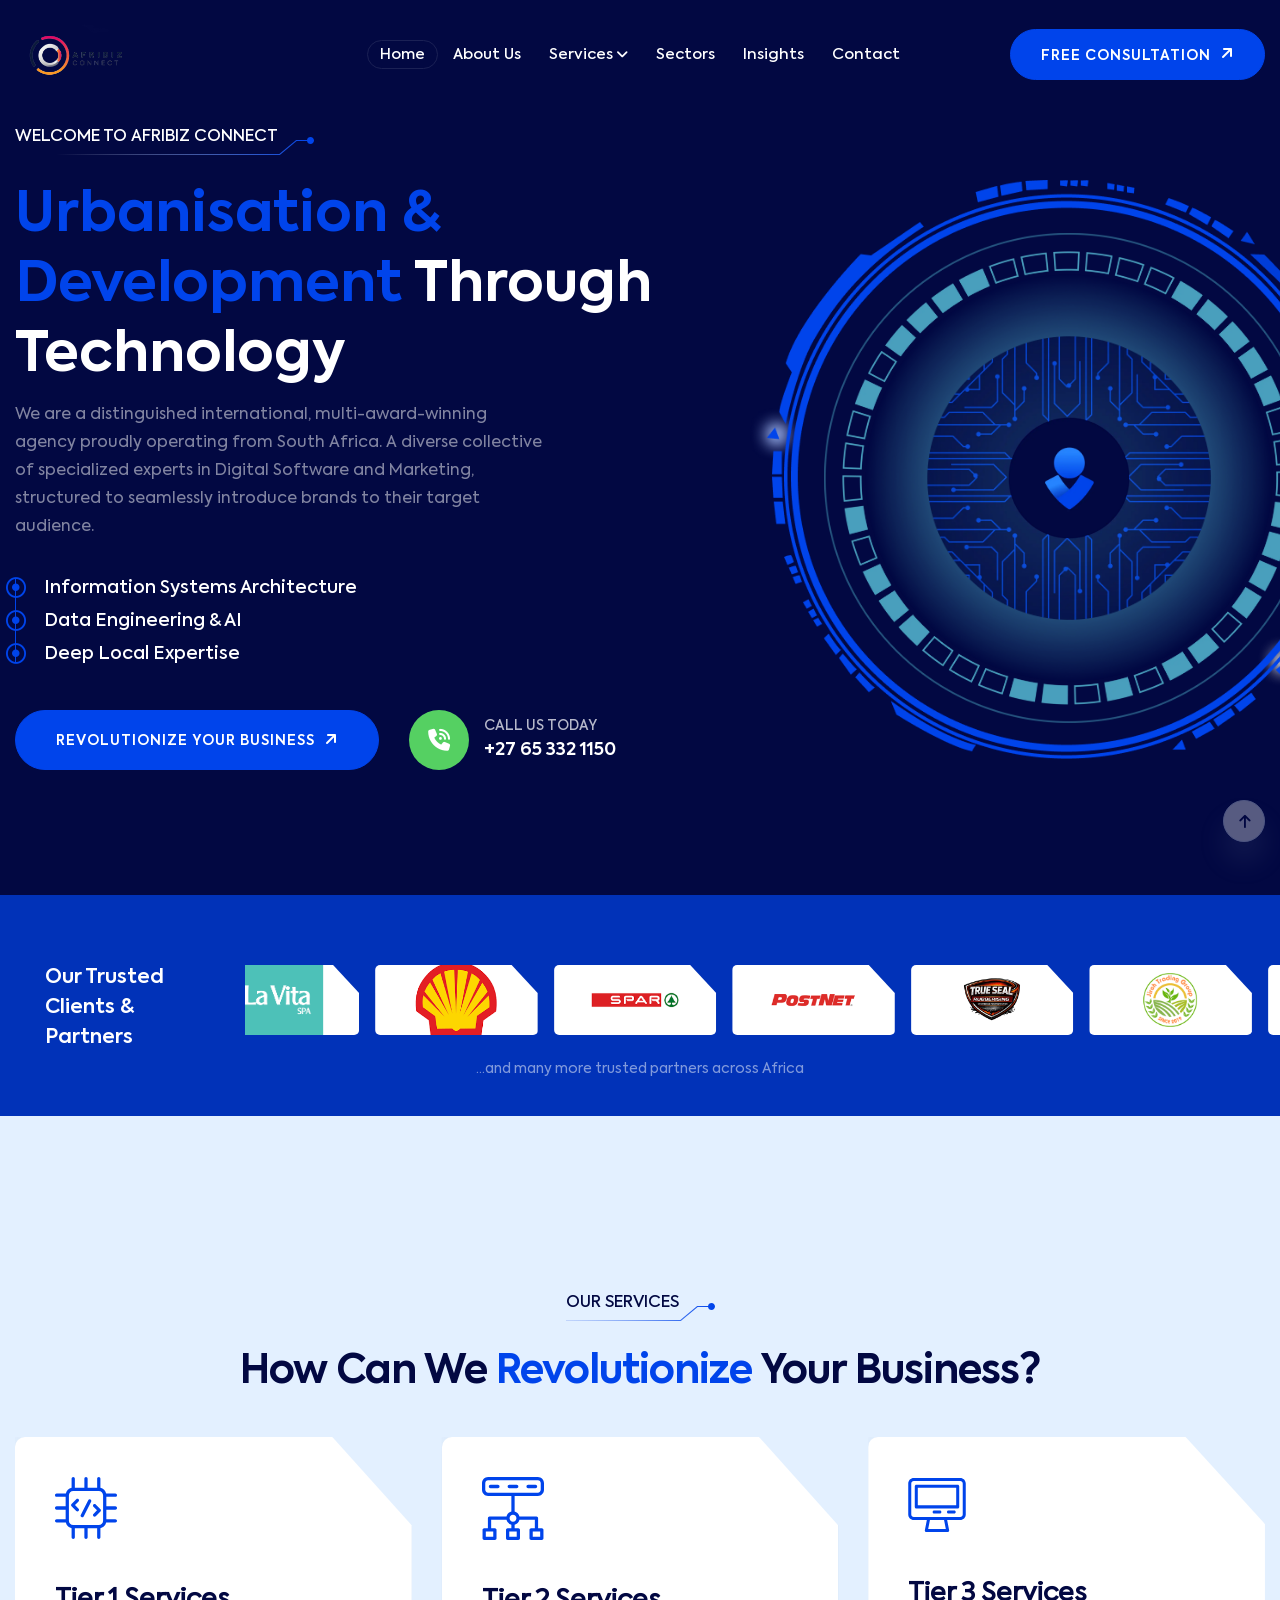
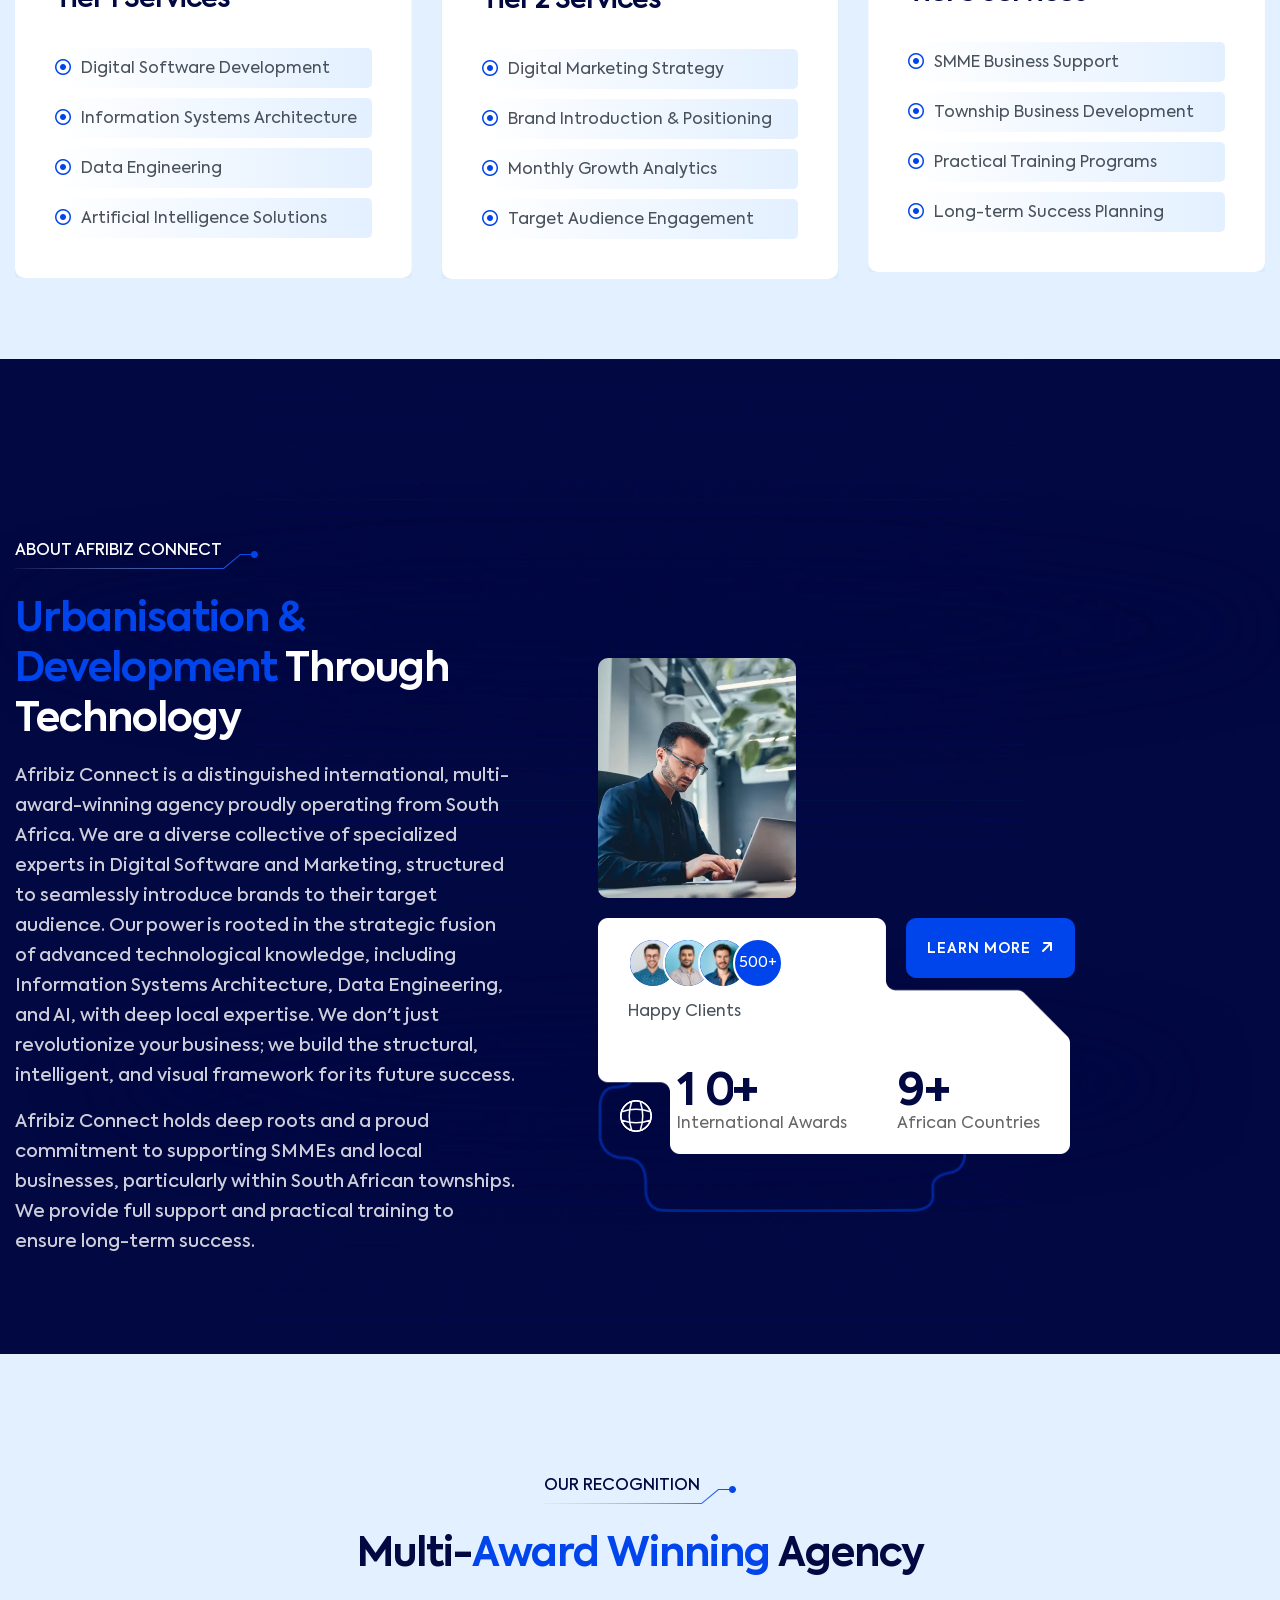
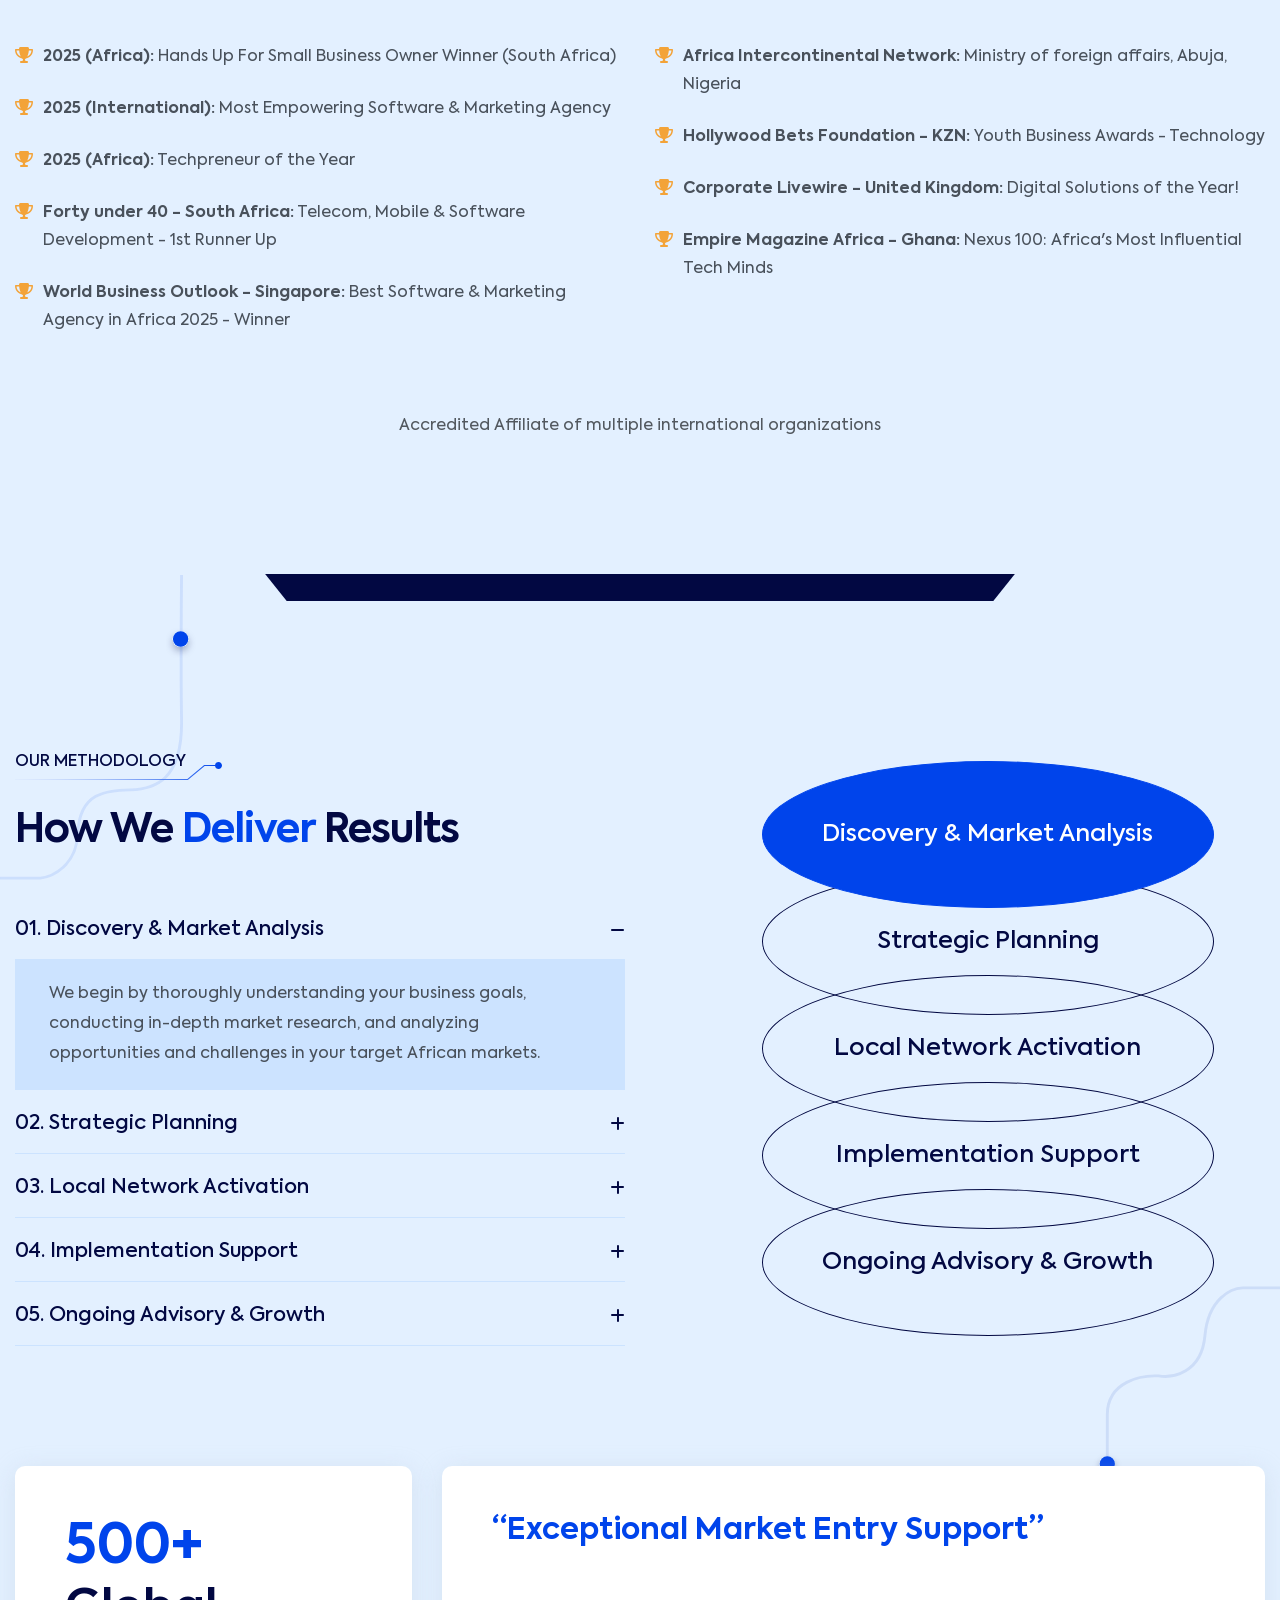
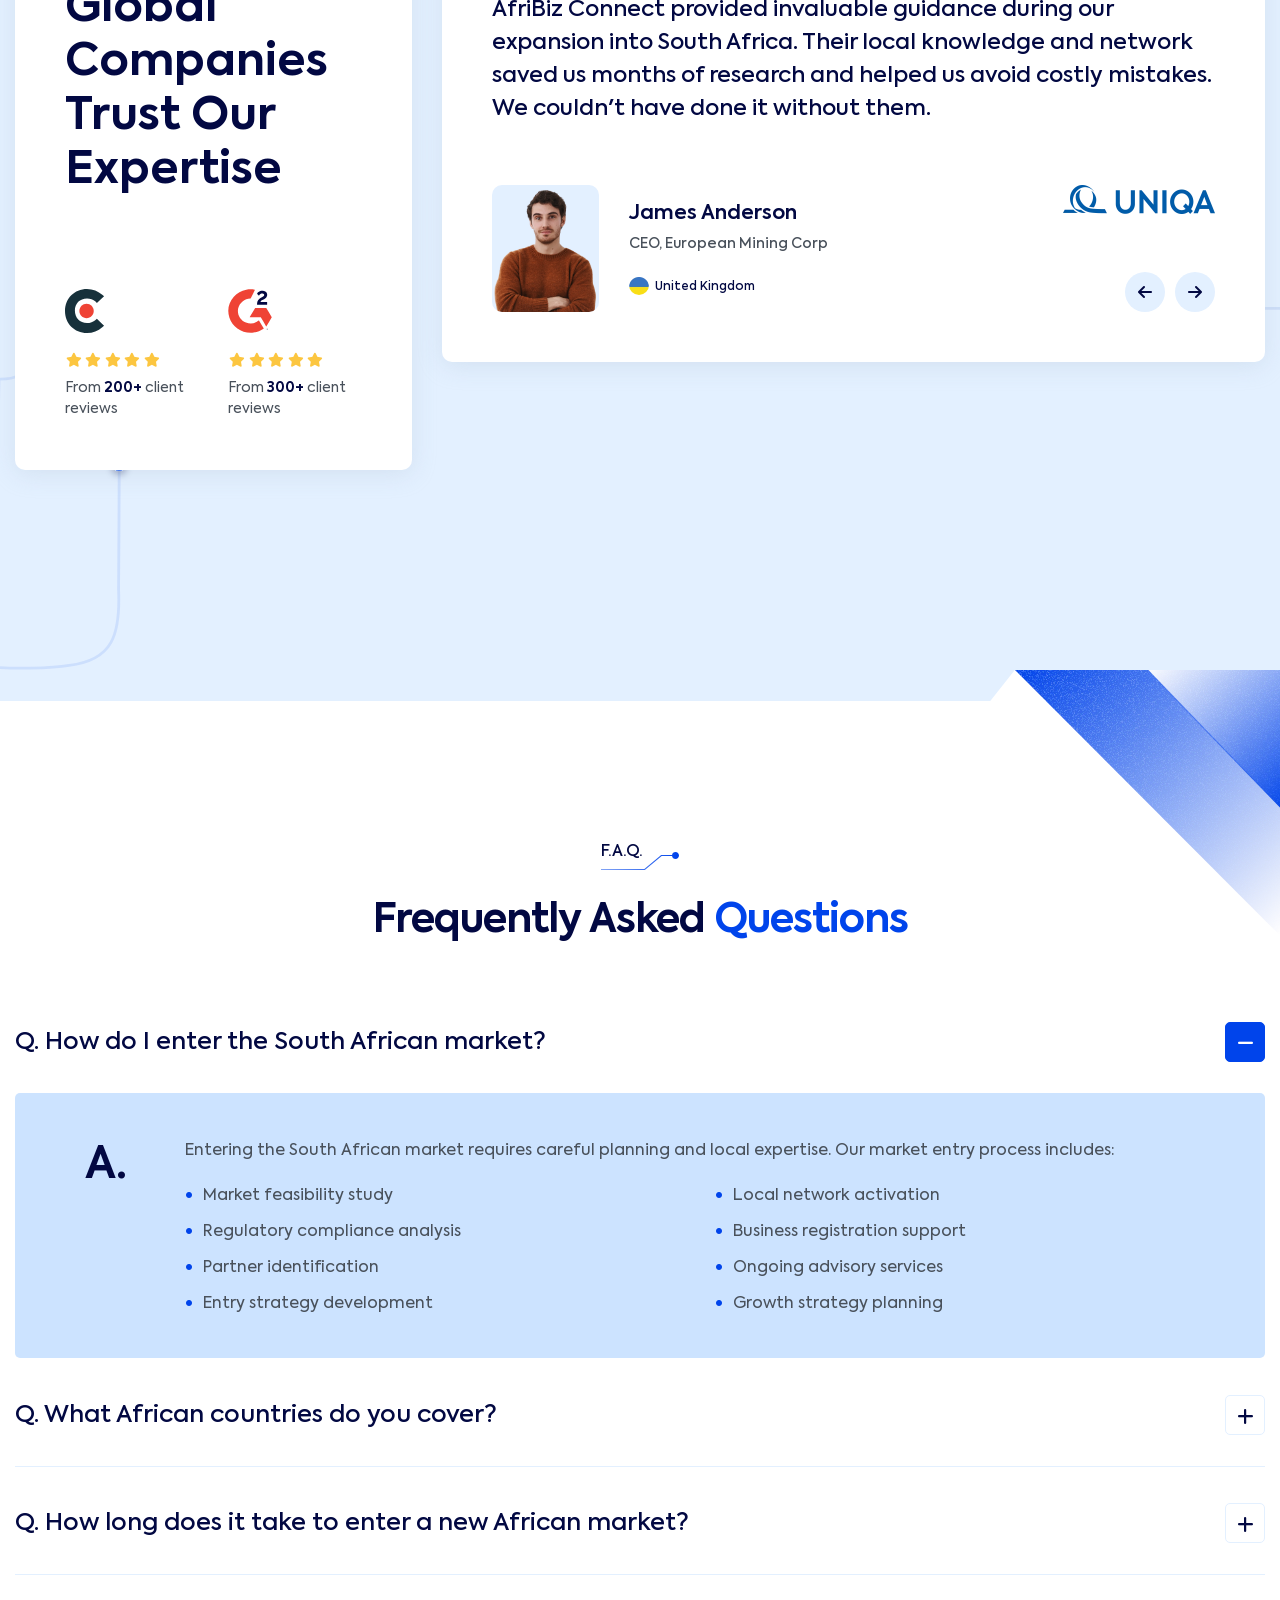
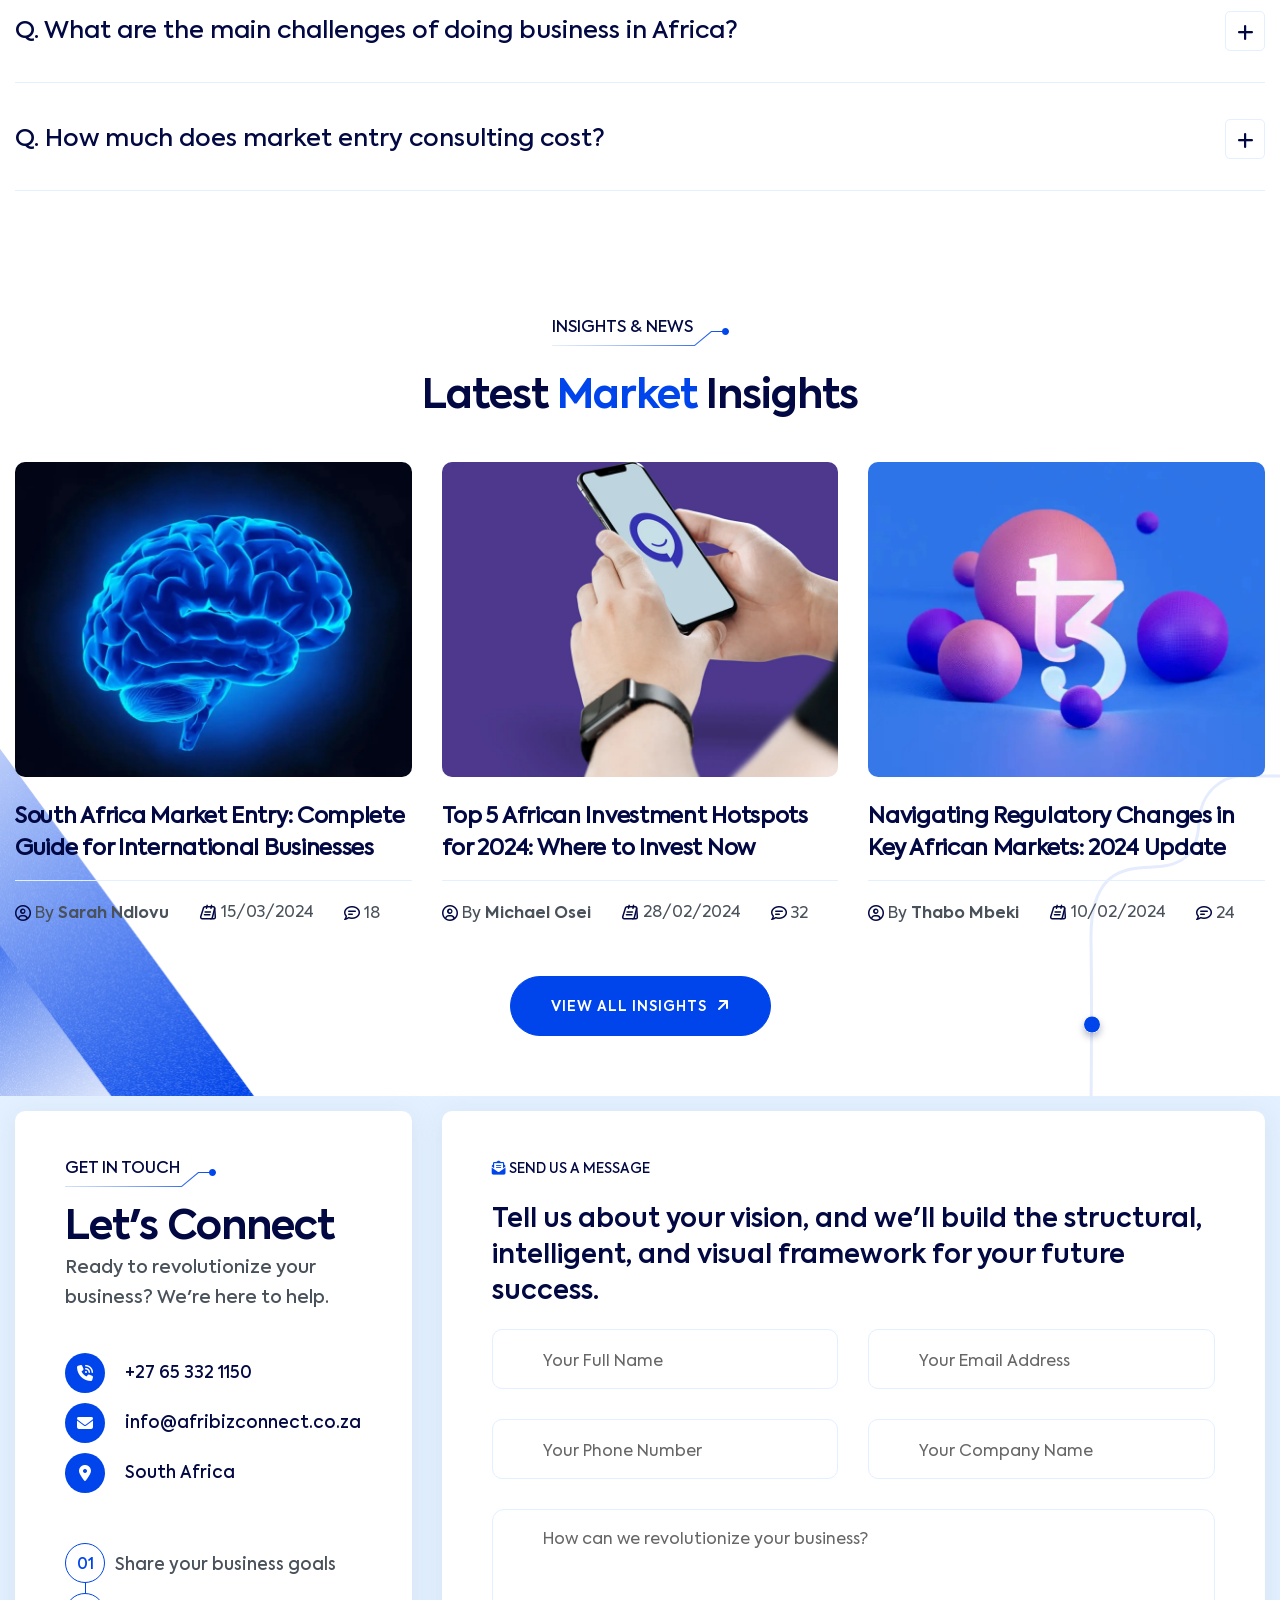
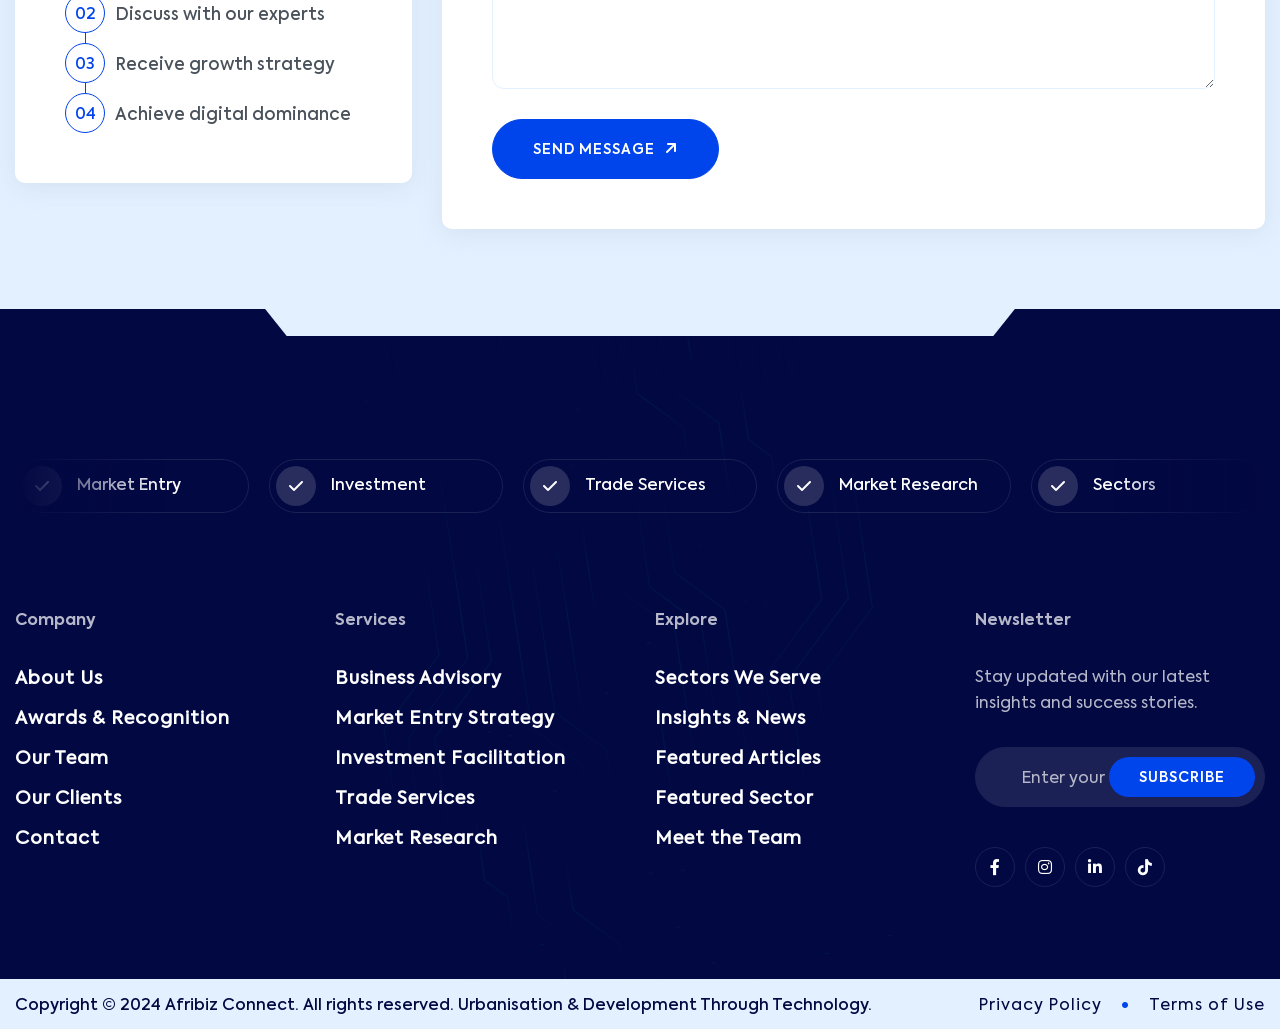
==== index.html @ 28ec20a8 "Initial commit: Afribiz Connect website" ====
<!DOCTYPE html><html lang="en"><head>

    <meta charset="utf-8">
    <meta name="viewport" content="width=device-width, initial-scale=1, shrink-to-fit=no">
    <meta http-equiv="x-ua-compatible" content="ie=edge">
    <meta name="thumbnail" content="assets/images/Techco_page_thumbnail_2.webp">
<meta name="description" content="Afribiz Connect is a distinguished international, multi-award-winning agency operating from South Africa. Specializing in Digital Software, Marketing, Information Systems Architecture, Data Engineering, and AI.">
    <meta name="keywords" content="Bootstrap Site Template">
    <meta name="author" content="Webrock">

<title>Afribiz Connect – Urbanisation & Development Through Technology | Digital Software & Marketing Agency South Africa</title>
    <link rel="shortcut icon" href="images/favourite_icon_2.svg">

    <!-- Fraimwork - CSS Include -->
    <link rel="stylesheet" type="text/css" href="css/bootstrap.min.css">

    <!-- Icon - CSS Include -->
    <link rel="stylesheet" type="text/css" href="css/fontawesome.css">

    <!-- Animation - CSS Include -->
    <link rel="stylesheet" type="text/css" href="css/animate.min.css">

    <!-- Carousel - CSS Include -->
    <link rel="stylesheet" type="text/css" href="css/swiper-bundle.min.css">

    <!-- Video & Image Popup - CSS Include -->
    <link rel="stylesheet" type="text/css" href="css/magnific-popup.min.css">

    <!-- Counter - CSS Include -->
    <link rel="stylesheet" type="text/css" href="css/odometer.min.css">

    <!-- Custom - CSS Include -->
    <link rel="stylesheet" type="text/css" href="css/style.css">

  </head>


  <body>

    <!-- Body Wrap - Start -->
    <div class="page_wrapper">

      <!-- Preloader - Start -->
      <div id="preloader" class="preloader">
        <div class="loader-circle">
          <div class="loader-line-mask">
            <div class="loader-line"></div>
          </div>
          <div class="loader-logo">
            <img src="images/logo1.png" alt="Site Logo – Techco – IT Solutions & Technology Site Template">
          </div>
        </div>
      </div>
      <!-- Preloader - End -->

      <!-- Back To Top - Start -->
      <div class="backtotop">
        <a href="#" class="scroll">
          <i class="fa-solid fa-arrow-up"></i>
        </a>
      </div>
      <!-- Back To Top - End -->

      <!-- Site Header - Start
      ================================================== -->
    <header class="site_header site_header_2">
  <div class="header_bottom stricky">
    <div class="container">
      <div class="row align-items-center">
        <div class="col-lg-3 col-5">
          <div class="site_logo">
            <a class="site_link" href="index.html">
              <img src="images/logo1.png" alt="AfriBiz Connect – Premier Business Consulting in South Africa">
              <img src="images/logo1.png" alt="AfriBiz Connect – Premier Business Consulting in South Africa">
            </a>
          </div>
        </div>
        <div class="col-lg-6 col-2">
          <nav class="main_menu navbar navbar-expand-lg">
            <div class="main_menu_inner collapse navbar-collapse justify-content-lg-center" id="main_menu_dropdown">
              <ul class="main_menu_list unordered_list justify-content-center">
                <li class="active">
                  <a class="nav-link" href="index.html">Home</a>
                </li>
                <li>
                  <a class="nav-link" href="about.html">About Us</a>
                </li>
                <li class="dropdown">
                  <a class="nav-link" href="#" id="services_submenu" role="button" data-bs-toggle="dropdown" aria-expanded="false">
                    Services
                  </a>
                  <ul class="dropdown-menu" aria-labelledby="services_submenu">
                    <li><a href="business-advisory.html">Business Advisory</a></li>
                    <li><a href="market-entry.html">Market Entry Strategy</a></li>
                    <li><a href="investment.html">Investment Facilitation</a></li>
                    <li><a href="trade-services.html">Trade Services</a></li>
                    <li><a href="research.html">Market Research</a></li>
                  </ul>
                </li>
                <li>
                  <a class="nav-link" href="sectors.html">Sectors</a>
                </li>
                <li>
                  <a class="nav-link" href="insights.html">Insights</a>
                </li>
                <li>
                  <a class="nav-link" href="contact.html">Contact</a>
                </li>
              </ul>
            </div>
          </nav>
        </div>
        <div class="col-lg-3 col-5">
          <ul class="header_btns_group unordered_list justify-content-end">
            <li>
              <button class="mobile_menu_btn" type="button" data-bs-toggle="collapse" data-bs-target="#main_menu_dropdown" aria-expanded="false" aria-label="Toggle navigation">
                <i class="far fa-bars"></i>
              </button>
            </li>
            <li>
              <a class="btn btn-primary" href="contact.html">
                <span class="btn_label" data-text="Free Consultation">Free Consultation</span>
                <span class="btn_icon">
                  <i class="fa-solid fa-arrow-up-right"></i>
                </span>
              </a>
            </li>
          </ul>
        </div>
      </div>
    </div>
  </div>
</header>
      <!-- Site Header - End
      ================================================== -->

      <!-- Main Body - Start
      ================================================== -->
      <main class="page_content">

        <!-- IT Solution Hero Section - Start
        ================================================== -->
<section class="software_company_hero_section xb-hidden">
  <div class="container">
    <div class="row align-items-center">
      <div class="col-lg-7">
        <div class="content_wrap">
          <div class="heading_focus_text has_underline text-white d-inline-flex" style="background-image: url('images/shape_title_under_line.svg');">
            Welcome to Afribiz Connect
          </div>
          <h1 class="text-white">
            <mark>Urbanisation & Development</mark> Through Technology
          </h1>
          <p class="text-white-50">
            We are a distinguished international, multi-award-winning agency proudly operating from South Africa. A diverse collective of specialized experts in Digital Software and Marketing, structured to seamlessly introduce brands to their target audience.
          </p>
          <ul class="step_list text-white unordered_list_block">
            <li>Information Systems Architecture</li>
            <li>Data Engineering & AI</li>
            <li>Deep Local Expertise</li>
          </ul>
          <ul class="btns_group unordered_list p-0 justify-content-start">
            <li>
              <a class="btn" href="contact.html">
                <span class="btn_label" data-text="Revolutionize Your Business">Revolutionize Your Business</span>
                <span class="btn_icon">
                  <i class="fa-solid fa-arrow-up-right"></i>
                </span>
              </a>
            </li>
            <li>
              <a class="hotline_block" href="tel:+27653321150">
                <span class="hotline_icon">
                  <i class="fa-solid fa-phone-volume"></i>
                </span>
                <span class="hotline_content">
                  <small>CALL US TODAY</small>
                  <strong class="text-white">+27 65 332 1150</strong>
                </span>
              </a>
            </li>
          </ul>
        </div>
      </div>
      <div class="col-lg-5">
        <div class="engine_image">
          <div class="image_wrap_1">
            <img src="images/circle_engine_1.webp" alt="Afribiz Connect">
          </div>
          <div class="image_wrap_2">
            <img src="images/circle_engine_2.webp" alt="Afribiz Connect">
          </div>
          <div class="image_wrap_3">
            <img src="images/circle_engine_3.webp" alt="Afribiz Connect">
          </div>
          <div class="image_wrap_4">
            <img src="images/circle_engine_4.png" alt="Afribiz Connect">
          </div>
        </div>
      </div>
    </div>
  </div>
</section>
        <!-- IT Solution Hero Section - End
        ================================================== -->

        <!-- Feature Partners Section - Start
        ================================================== -->
 <div class="feature_partners_section">
  <div class="container position-relative">
    <div class="title_text text-white">
      Our Trusted Clients & Partners
    </div>
    <div class="client_logo_carousel">
      <div class="swiper-wrapper">
        <!-- First set of clients -->
        <div class="swiper-slide">
          <div class="client_logo_item">
            <img src="images/clients/shell-logo.png" alt="Shell - Client Logo">
          </div>
        </div>
        <div class="swiper-slide">
          <div class="client_logo_item">
            <img src="images/clients/spar-logo.png" alt="SPAR - Client Logo">
          </div>
        </div>
        <div class="swiper-slide">
          <div class="client_logo_item">
            <img src="images/clients/postnet-logo.png" alt="POSTNET - Client Logo">
          </div>
        </div>
         <div class="swiper-slide">
          <div class="client_logo_item">
            <img src="images/clients/KZN-logo.png" alt="KZN - Client Logo">
          </div>
        </div>
         <div class="swiper-slide">
          <div class="client_logo_item">
            <img src="images/clients/jireh-logo.png" alt="jireh-logo - Client Logo">
          </div>
        </div>
        <div class="swiper-slide">
          <div class="client_logo_item">
            <img src="images/clients/da-logo.png" alt="DA - Client Logo">
          </div>
        </div>
        <div class="swiper-slide">
          <div class="client_logo_item">
            <img src="images/clients/elite-angling-logo.png" alt="ELITE ANGLING - Client Logo">
          </div>
        </div>
        <div class="swiper-slide">
          <div class="client_logo_item">
            <img src="images/clients/cafe-cuba-logo.png" alt="CAFE CUBA - Client Logo">
          </div>
        </div>
        <div class="swiper-slide">
          <div class="client_logo_item">
            <img src="images/clients/overflow-logo.png" alt="OVERFLOW - Client Logo">
          </div>
        </div>
        <div class="swiper-slide">
          <div class="client_logo_item">
            <img src="images/clients/secure911-logo.jpg" alt="SECURE911 - Client Logo">
          </div>
        </div>
        <div class="swiper-slide">
          <div class="client_logo_item">
            <img src="images/clients/el-patrion-logo.png" alt="EL PATRION - Client Logo">
          </div>
        </div>
        <div class="swiper-slide">
          <div class="client_logo_item">
            <img src="images/clients/apple-assist-logo.jpg" alt="APPLE ASSIST - Client Logo">
          </div>
        </div>
        <div class="swiper-slide">
          <div class="client_logo_item">
            <img src="images/clients/dmc-medical-logo.png" alt="DMC MEDICAL SUPPLIERS - Client Logo">
          </div>
        </div>
        <div class="swiper-slide">
          <div class="client_logo_item">
            <img src="images/clients/engen-logo.jpg" alt="ENGEN - Client Logo">
          </div>
        </div>
        <div class="swiper-slide">
          <div class="client_logo_item">
            <img src="images/clients/takeasport-logo.png" alt="TAKEASPORT - Client Logo">
          </div>
        </div>
        <div class="swiper-slide">
          <div class="client_logo_item">
            <img src="images/clients/voucher-plus-logo.png" alt="VOUCHER PLUS - Client Logo">
          </div>
        </div>
        <div class="swiper-slide">
          <div class="client_logo_item">
            <img src="images/clients/reaction-unit-logo.png" alt="REACTION UNIT SA - Client Logo">
          </div>
        </div>
        <div class="swiper-slide">
          <div class="client_logo_item">
            <img src="images/clients/la-vita-spa-logo.png" alt="LA VITA SPA - Client Logo">
          </div>
        </div>

        <!-- Second set (duplicate for seamless infinite scroll) -->
        <div class="swiper-slide">
          <div class="client_logo_item">
            <img src="images/clients/shell-logo.png" alt="Shell - Client Logo">
          </div>
        </div>
        <div class="swiper-slide">
          <div class="client_logo_item">
            <img src="images/clients/spar-logo.png" alt="SPAR - Client Logo">
          </div>
        </div>
          <div class="swiper-slide">
          <div class="client_logo_item">
            <img src="images/clients/KZN-logo.png" alt="KZN - Client Logo">
          </div>
        </div>
          <div class="swiper-slide">
          <div class="client_logo_item">
            <img src="images/clients/jireh-logo.png" alt="jireh - Client Logo">
          </div>
        </div>
        <div class="swiper-slide">
          <div class="client_logo_item">
            <img src="images/clients/postnet-logo.png" alt="POSTNET - Client Logo">
          </div>
        </div>
        <div class="swiper-slide">
          <div class="client_logo_item">
            <img src="images/clients/da-logo.png" alt="DA - Client Logo">
          </div>
        </div>
        <div class="swiper-slide">
          <div class="client_logo_item">
            <img src="images/clients/elite-angling-logo.png" alt="ELITE ANGLING - Client Logo">
          </div>
        </div>
        <div class="swiper-slide">
          <div class="client_logo_item">
            <img src="images/clients/cafe-cuba-logo.png" alt="CAFE CUBA - Client Logo">
          </div>
        </div>
        <div class="swiper-slide">
          <div class="client_logo_item">
            <img src="images/clients/overflow-logo.png" alt="OVERFLOW - Client Logo">
          </div>
        </div>
        <div class="swiper-slide">
          <div class="client_logo_item">
            <img src="images/clients/secure911-logo.jpg" alt="SECURE911 - Client Logo">
          </div>
        </div>
        <div class="swiper-slide">
          <div class="client_logo_item">
            <img src="images/clients/el-patrion-logo.png" alt="EL PATRION - Client Logo">
          </div>
        </div>
        <div class="swiper-slide">
          <div class="client_logo_item">
            <img src="images/clients/apple-assist-logo.jpg" alt="APPLE ASSIST - Client Logo">
          </div>
        </div>
        <div class="swiper-slide">
          <div class="client_logo_item">
            <img src="images/clients/dmc-medical-logo.png" alt="DMC MEDICAL SUPPLIERS - Client Logo">
          </div>
        </div>
        <div class="swiper-slide">
          <div class="client_logo_item">
            <img src="images/clients/engen-logo.jpg" alt="ENGEN - Client Logo">
          </div>
        </div>
        <div class="swiper-slide">
          <div class="client_logo_item">
            <img src="images/clients/takeasport-logo.png" alt="TAKEASPORT - Client Logo">
          </div>
        </div>
        <div class="swiper-slide">
          <div class="client_logo_item">
            <img src="images/clients/voucher-plus-logo.png" alt="VOUCHER PLUS - Client Logo">
          </div>
        </div>
        <div class="swiper-slide">
          <div class="client_logo_item">
            <img src="images/clients/reaction-unit-logo.png" alt="REACTION UNIT SA - Client Logo">
          </div>
        </div>
        <div class="swiper-slide">
          <div class="client_logo_item">
            <img src="images/clients/la-vita-spa-logo.png" alt="LA VITA SPA - Client Logo">
          </div>
        </div>
      </div>
    </div>
    
    <!-- Optional: Add "and more" text -->
    <div class="text-center mt-4">
      <p class="text-white-50 small">...and many more trusted partners across Africa</p>
    </div>
  </div>
</div>
        <!-- Feature Partners Section - End
        ================================================== -->

        <!-- Service Section - Start
        ================================================== -->
<section class="service_section pt-175 pb-80 bg-light section_decoration xb-hidden">
  <div class="container">
    <div class="heading_block text-center">
      <div class="heading_focus_text has_underline d-inline-flex" style="background-image: url('images/shape_title_under_line.svg');">
        Our Services
      </div>
      <h2 class="heading_text mb-0">
        How Can We <mark>Revolutionize</mark> Your Business?
      </h2>
    </div>

    <div class="row">
      <!-- TIER 1 -->
      <div class="col-lg-4">
        <div class="service_block_2">
          <div class="service_icon">
            <img src="images/icon_code.svg" alt="Tier 1 Services">
          </div>
          <h3 class="service_title">
            <a href="tier-1.html">
              Tier 1 Services
            </a>
          </h3>
          <ul class="icon_list unordered_list_block">
            <li>
              <span class="icon_list_icon">
                <i class="fa-regular fa-circle-dot"></i>
              </span>
              <span class="icon_list_text">
                Digital Software Development
              </span>
            </li>
            <li>
              <span class="icon_list_icon">
                <i class="fa-regular fa-circle-dot"></i>
              </span>
              <span class="icon_list_text">
                Information Systems Architecture
              </span>
            </li>
            <li>
              <span class="icon_list_icon">
                <i class="fa-regular fa-circle-dot"></i>
              </span>
              <span class="icon_list_text">
                Data Engineering
              </span>
            </li>
            <li>
              <span class="icon_list_icon">
                <i class="fa-regular fa-circle-dot"></i>
              </span>
              <span class="icon_list_text">
                Artificial Intelligence Solutions
              </span>
            </li>
          </ul>
        </div>
      </div>
      
      <!-- TIER 2 -->
      <div class="col-lg-4">
        <div class="service_block_2">
          <div class="service_icon">
            <img src="images/icon_programming_tree.svg" alt="Tier 2 Services">
          </div>
          <h3 class="service_title">
            <a href="tier-2.html">
              Tier 2 Services
            </a>
          </h3>
          <ul class="icon_list unordered_list_block">
            <li>
              <span class="icon_list_icon">
                <i class="fa-regular fa-circle-dot"></i>
              </span>
              <span class="icon_list_text">
                Digital Marketing Strategy
              </span>
            </li>
            <li>
              <span class="icon_list_icon">
                <i class="fa-regular fa-circle-dot"></i>
              </span>
              <span class="icon_list_text">
                Brand Introduction & Positioning
              </span>
            </li>
            <li>
              <span class="icon_list_icon">
                <i class="fa-regular fa-circle-dot"></i>
              </span>
              <span class="icon_list_text">
                Monthly Growth Analytics
              </span>
            </li>
            <li>
              <span class="icon_list_icon">
                <i class="fa-regular fa-circle-dot"></i>
              </span>
              <span class="icon_list_text">
                Target Audience Engagement
              </span>
            </li>
          </ul>
        </div>
      </div>
      
      <!-- TIER 3 - SMME & Township Support -->
      <div class="col-lg-4">
        <div class="service_block_2">
          <div class="service_icon">
            <img src="images/icon_monitor_2.svg" alt="Tier 3 Services">
          </div>
          <h3 class="service_title">
            <a href="tier-3.html">
              Tier 3 Services
            </a>
          </h3>
          <ul class="icon_list unordered_list_block">
            <li>
              <span class="icon_list_icon">
                <i class="fa-regular fa-circle-dot"></i>
              </span>
              <span class="icon_list_text">
                SMME Business Support
              </span>
            </li>
            <li>
              <span class="icon_list_icon">
                <i class="fa-regular fa-circle-dot"></i>
              </span>
              <span class="icon_list_text">
                Township Business Development
              </span>
            </li>
            <li>
              <span class="icon_list_icon">
                <i class="fa-regular fa-circle-dot"></i>
              </span>
              <span class="icon_list_text">
                Practical Training Programs
              </span>
            </li>
            <li>
              <span class="icon_list_icon">
                <i class="fa-regular fa-circle-dot"></i>
              </span>
              <span class="icon_list_text">
                Long-term Success Planning
              </span>
            </li>
          </ul>
        </div>
      </div>
    </div>
  </div>
</section>
        <!-- Service Section - End
        ================================================== -->

        <!-- About and Case Section - Start
        ================================================== -->
<section class="about_and_case_section section_space section_decoration bg-dark" style="background-image: url('images/bg_image_2.webp');">
  <div class="container">
    <div class="row align-items-center justify-content-lg-between">
      <div class="col-lg-7 order-lg-last">
        <div class="about_image_2">
          <div class="image_wrap">
            <img src="images/about_image_6.webp" alt="Afribiz Connect Team">
          </div>
          <div class="about_funfact_info" style="background-image: url('images/shape_bg_1.webp');">
            <div class="customer_count">
              <ul class="unordered_list">
                <li>
                  <img src="images/avatar_1.webp" alt="Client Avatar">
                </li>
                <li>
                  <img src="images/avatar_2.webp" alt="Client Avatar">
                </li>
                <li>
                  <img src="images/avatar_3.webp" alt="Client Avatar">
                </li>
                <li>
                  <span>500+</span>
                </li>
              </ul>
              <p class="mb-0">
                Happy Clients
              </p>
            </div>
            <div class="about_funfact_counter">
              <div class="funfact_item">
                <div class="counter_value">
                  <span class="odometer" data-count="10">0</span>
                  <span>+</span>
                </div>
                <h3 class="funfact_title mb-0">International Awards</h3>
              </div>
              <div class="funfact_item">
                <div class="counter_value">
                  <span class="odometer" data-count="9">0</span>
                  <span>+</span>
                </div>
                <h3 class="funfact_title mb-0">African Countries</h3>
              </div>
            </div>
            <a class="btn btn-primary" href="about.html">
              <span class="btn_label" data-text="Learn More">Learn More</span>
              <span class="btn_icon">
                <i class="fa-solid fa-arrow-up-right"></i>
              </span>
            </a>
            <div class="icon_globe">
              <img src="images/icon_global.svg" alt="Icon Globe">
            </div>
          </div>
          <div class="space_line">
            <img src="images/shape_line.webp" alt="Shape Line">
          </div>
        </div>
      </div>
      <div class="col-lg-5">
        <div class="about_content">
          <div class="heading_block mb-0 text-white">
            <div class="heading_focus_text has_underline d-inline-flex" style="background-image: url('images/shape_title_under_line.svg');">
              About Afribiz Connect
            </div>
            <h2 class="heading_text">
              <mark>Urbanisation & Development</mark> Through Technology
            </h2>
            <p class="heading_description mb-0">
              Afribiz Connect is a distinguished international, multi-award-winning agency proudly operating from South Africa. We are a diverse collective of specialized experts in Digital Software and Marketing, structured to seamlessly introduce brands to their target audience. Our power is rooted in the strategic fusion of advanced technological knowledge, including Information Systems Architecture, Data Engineering, and AI, with deep local expertise. We don't just revolutionize your business; we build the structural, intelligent, and visual framework for its future success.
            </p>
            <p class="heading_description mt-3">
              Afribiz Connect holds deep roots and a proud commitment to supporting SMMEs and local businesses, particularly within South African townships. We provide full support and practical training to ensure long-term success.
            </p>
          </div>
        </div>
      </div>
    </div>
  </div>
</section>
        <!-- About and Case Section - End
        ================================================== -->
        
        <!-- Awards Section - Start
        ================================================== -->
        <section class="awards_section section_space bg-light">
          <div class="container">
            <div class="heading_block text-center">
              <div class="heading_focus_text has_underline d-inline-flex" style="background-image: url('images/shape_title_under_line.svg');">
                Our Recognition
              </div>
              <h2 class="heading_text mb-0">
                Multi-<mark>Award Winning</mark> Agency
              </h2>
            </div>
            
            <div class="row mt-5">
              <div class="col-lg-6">
                <ul class="icon_list unordered_list_block">
                  <li class="mb-3">
                    <span class="icon_list_icon">
                      <i class="fa-solid fa-trophy text-warning"></i>
                    </span>
                    <span class="icon_list_text">
                      <strong>2025 (Africa):</strong> Hands Up For Small Business Owner Winner (South Africa)
                    </span>
                  </li>
                  <li class="mb-3">
                    <span class="icon_list_icon">
                      <i class="fa-solid fa-trophy text-warning"></i>
                    </span>
                    <span class="icon_list_text">
                      <strong>2025 (International):</strong> Most Empowering Software & Marketing Agency
                    </span>
                  </li>
                  <li class="mb-3">
                    <span class="icon_list_icon">
                      <i class="fa-solid fa-trophy text-warning"></i>
                    </span>
                    <span class="icon_list_text">
                      <strong>2025 (Africa):</strong> Techpreneur of the Year
                    </span>
                  </li>
                  <li class="mb-3">
                    <span class="icon_list_icon">
                      <i class="fa-solid fa-trophy text-warning"></i>
                    </span>
                    <span class="icon_list_text">
                      <strong>Forty under 40 - South Africa:</strong> Telecom, Mobile & Software Development - 1st Runner Up
                    </span>
                  </li>
                  <li class="mb-3">
                    <span class="icon_list_icon">
                      <i class="fa-solid fa-trophy text-warning"></i>
                    </span>
                    <span class="icon_list_text">
                      <strong>World Business Outlook - Singapore:</strong> Best Software & Marketing Agency in Africa 2025 - Winner
                    </span>
                  </li>
                </ul>
              </div>
              <div class="col-lg-6">
                <ul class="icon_list unordered_list_block">
                  <li class="mb-3">
                    <span class="icon_list_icon">
                      <i class="fa-solid fa-trophy text-warning"></i>
                    </span>
                    <span class="icon_list_text">
                      <strong>Africa Intercontinental Network:</strong> Ministry of foreign affairs, Abuja, Nigeria
                    </span>
                  </li>
                  <li class="mb-3">
                    <span class="icon_list_icon">
                      <i class="fa-solid fa-trophy text-warning"></i>
                    </span>
                    <span class="icon_list_text">
                      <strong>Hollywood Bets Foundation - KZN:</strong> Youth Business Awards - Technology
                    </span>
                  </li>
                  <li class="mb-3">
                    <span class="icon_list_icon">
                      <i class="fa-solid fa-trophy text-warning"></i>
                    </span>
                    <span class="icon_list_text">
                      <strong>Corporate Livewire - United Kingdom:</strong> Digital Solutions of the Year!
                    </span>
                  </li>
                  <li class="mb-3">
                    <span class="icon_list_icon">
                      <i class="fa-solid fa-trophy text-warning"></i>
                    </span>
                    <span class="icon_list_text">
                      <strong>Empire Magazine Africa - Ghana:</strong> Nexus 100: Africa's Most Influential Tech Minds
                    </span>
                  </li>
                </ul>
              </div>
            </div>
            
            <!-- Optional: Add award logos/certificates here if you have images -->
            <div class="row mt-5 justify-content-center">
              <div class="col-12 text-center">
                <p class="text-muted">Accredited Affiliate of multiple international organizations</p>
              </div>
            </div>
          </div>
        </section>
        <!-- Awards Section - End

        <!-- Process Technology Review Section - Start
        ================================================== -->
      <section class="process_technology_review_section bg-light section_decoration">
  <div class="container">
    <div class="row align-items-center justify-content-lg-between">
      <div class="col-lg-6">
        <div class="heading_block">
          <div class="heading_focus_text has_underline d-inline-flex" style="background-image: url('images/shape_title_under_line.svg');">
            Our Methodology
          </div>
          <h2 class="heading_text mb-0">
            How We <mark>Deliver</mark> Results
          </h2>
        </div>
        <div class="accordion" id="service_process_faq">
          <div class="accordion-item">
            <div class="accordion-button" role="button" data-bs-toggle="collapse" data-bs-target="#collapse_one" aria-expanded="true" aria-controls="collapse_one">
              01. Discovery & Market Analysis
            </div>
            <div id="collapse_one" class="accordion-collapse collapse show" data-bs-parent="#service_process_faq">
              <div class="accordion-body">
                <p class="m-0">
                  We begin by thoroughly understanding your business goals, conducting in-depth market research, and analyzing opportunities and challenges in your target African markets.
                </p>
              </div>
            </div>
          </div>
          <div class="accordion-item">
            <div class="accordion-button collapsed" role="button" data-bs-toggle="collapse" data-bs-target="#collapse_two" aria-expanded="false" aria-controls="collapse_two">
              02. Strategic Planning
            </div>
            <div id="collapse_two" class="accordion-collapse collapse" data-bs-parent="#service_process_faq">
              <div class="accordion-body">
                <p class="m-0">
                  Based on our findings, we develop a customized market entry or expansion strategy, including regulatory navigation, partner identification, and risk mitigation planning.
                </p>
              </div>
            </div>
          </div>
          <div class="accordion-item">
            <div class="accordion-button collapsed" role="button" data-bs-toggle="collapse" data-bs-target="#collapse_three" aria-expanded="false" aria-controls="collapse_three">
              03. Local Network Activation
            </div>
            <div id="collapse_three" class="accordion-collapse collapse" data-bs-parent="#service_process_faq">
              <div class="accordion-body">
                <p class="m-0">
                  We leverage our extensive pan-African network to connect you with the right partners, suppliers, distributors, and government contacts to ensure smooth market entry.
                </p>
              </div>
            </div>
          </div>
          <div class="accordion-item">
            <div class="accordion-button collapsed" role="button" data-bs-toggle="collapse" data-bs-target="#collapse_four" aria-expanded="false" aria-controls="collapse_four">
              04. Implementation Support
            </div>
            <div id="collapse_four" class="accordion-collapse collapse" data-bs-parent="#service_process_faq">
              <div class="accordion-body">
                <p class="m-0">
                  We provide hands-on support during implementation, helping navigate regulatory approvals, setting up operations, and ensuring compliance with local requirements.
                </p>
              </div>
            </div>
          </div>
          <div class="accordion-item">
            <div class="accordion-button collapsed" role="button" data-bs-toggle="collapse" data-bs-target="#collapse_five" aria-expanded="false" aria-controls="collapse_five">
              05. Ongoing Advisory & Growth
            </div>
            <div id="collapse_five" class="accordion-collapse collapse" data-bs-parent="#service_process_faq">
              <div class="accordion-body">
                <p class="m-0">
                  We continue to support your growth with ongoing market intelligence, performance monitoring, and strategic advice to help you scale across the continent.
                </p>
              </div>
            </div>
          </div>
        </div>
      </div>
      <div class="col-lg-5">
        <ul class="content_layer_group unordered_list_block text-center">
          <li role="button" data-bs-toggle="collapse" data-bs-target="#collapse_one" aria-expanded="true" aria-controls="collapse_one"><span>Discovery & Market Analysis</span></li>
          <li data-bs-toggle="collapse" data-bs-target="#collapse_two" aria-expanded="false" aria-controls="collapse_two"><span>Strategic Planning</span></li>
          <li data-bs-toggle="collapse" data-bs-target="#collapse_three" aria-expanded="false" aria-controls="collapse_three"><span>Local Network Activation</span></li>
          <li data-bs-toggle="collapse" data-bs-target="#collapse_four" aria-expanded="false" aria-controls="collapse_four"><span>Implementation Support</span></li>
          <li role="button" data-bs-toggle="collapse" data-bs-target="#collapse_five" aria-expanded="false" aria-controls="collapse_five"><span>Ongoing Advisory & Growth</span></li>
        </ul>
      </div>
    </div>
    
    <!-- Removing the Technologies section entirely as it's not relevant for a consulting firm -->
    
    <div class="section_space">
      <div class="row">
        <div class="col-lg-4">
          <div class="deals_winner_customers">
            <h3 class="title_text">
              <mark>500+</mark> Global Companies Trust Our Expertise
            </h3>
            <div class="row">
              <div class="col-6">
                <div class="review_short_info">
                  <div class="icon">
                    <img src="images/icon_c.svg" alt="Rating Icon">
                  </div>
                  <ul class="rating_block unordered_list">
                    <li><i class="fa-solid fa-star fa-fw"></i></li>
                    <li><i class="fa-solid fa-star fa-fw"></i></li>
                    <li><i class="fa-solid fa-star fa-fw"></i></li>
                    <li><i class="fa-solid fa-star fa-fw"></i></li>
                    <li><i class="fa-solid fa-star fa-fw"></i></li>
                  </ul>
                  <div class="review_counter">From <b>200+</b> client reviews</div>
                </div>
              </div>
              <div class="col-6">
                <div class="review_short_info">
                  <div class="icon">
                    <img src="images/icon_g2.svg" alt="Rating Icon">
                  </div>
                  <ul class="rating_block unordered_list">
                    <li><i class="fa-solid fa-star fa-fw"></i></li>
                    <li><i class="fa-solid fa-star fa-fw"></i></li>
                    <li><i class="fa-solid fa-star fa-fw"></i></li>
                    <li><i class="fa-solid fa-star fa-fw"></i></li>
                    <li><i class="fa-solid fa-star fa-fw"></i></li>
                  </ul>
                  <div class="review_counter">From <b>300+</b> client reviews</div>
                </div>
              </div>
            </div>
          </div>
        </div>
        <div class="col-lg-8">
          <div class="review_onecol_wrapper">
            <div class="review_onecol_carousel swiper">
              <div class="swiper-wrapper">
                <div class="swiper-slide">
                  <div class="review_block_2">
                    <h3 class="review_title">“Exceptional Market Entry Support”</h3>
                    <p class="review_commtent">
                      AfriBiz Connect provided invaluable guidance during our expansion into South Africa. Their local knowledge and network saved us months of research and helped us avoid costly mistakes. We couldn't have done it without them.
                    </p>
                    <div class="d-md-flex justify-content-md-between">
                      <div class="review_admin">
                        <div class="review_admin_image">
                          <img src="images/avatar_5.webp" alt="Client Avatar">
                        </div>
                        <div class="review_admin_info">
                          <h4 class="review_admin_name">James Anderson</h4>
                          <span class="review_admin_designation">CEO, European Mining Corp</span>
                          <div class="review_admin_country">
                            <span class="country_flag">
                              <img src="images/ukraine_flag.webp" alt="Country Flag">
                            </span>
                            <span class="country_text">United Kingdom</span>
                          </div>
                        </div>
                      </div>
                      <div class="review_admin_logo">
                        <img src="images/client_logo_8.webp" alt="Client Logo">
                      </div>
                    </div>
                  </div>
                </div>
                <div class="swiper-slide">
                  <div class="review_block_2">
                    <h3 class="review_title">“Deep Understanding of African Markets”</h3>
                    <p class="review_commtent">
                      Their team's expertise in navigating complex regulatory environments across multiple African countries was instrumental to our success. They connected us with the right partners and guided us every step of the way.
                    </p>
                    <div class="d-md-flex justify-content-md-between">
                      <div class="review_admin">
                        <div class="review_admin_image">
                          <img src="images/avatar_6.webp" alt="Client Avatar">
                        </div>
                        <div class="review_admin_info">
                          <h4 class="review_admin_name">Sarah Chen</h4>
                          <span class="review_admin_designation">Director, Global Fintech Solutions</span>
                          <div class="review_admin_country">
                            <span class="country_flag">
                              <img src="images/ukraine_flag.webp" alt="Country Flag">
                            </span>
                            <span class="country_text">Singapore</span>
                          </div>
                        </div>
                      </div>
                      <div class="review_admin_logo">
                        <img src="images/client_logo_8.webp" alt="Client Logo">
                      </div>
                    </div>
                  </div>
                </div>
                <div class="swiper-slide">
                  <div class="review_block_2">
                    <h3 class="review_title">“Strategic Partnership That Delivered”</h3>
                    <p class="review_commtent">
                      Working with AfriBiz Connect was a game-changer for our agricultural expansion into Zambia. They didn't just advise - they actively helped us build relationships with local cooperatives and government agencies.
                    </p>
                    <div class="d-md-flex justify-content-md-between">
                      <div class="review_admin">
                        <div class="review_admin_image">
                          <img src="images/avatar_7.webp" alt="Client Avatar">
                        </div>
                        <div class="review_admin_info">
                          <h4 class="review_admin_name">Pieter van der Berg</h4>
                          <span class="review_admin_designation">CEO, AgriTech Netherlands</span>
                          <div class="review_admin_country">
                            <span class="country_flag">
                              <img src="images/ukraine_flag.webp" alt="Country Flag">
                            </span>
                            <span class="country_text">Netherlands</span>
                          </div>
                        </div>
                      </div>
                      <div class="review_admin_logo">
                        <img src="images/client_logo_8.webp" alt="Client Logo">
                      </div>
                    </div>
                  </div>
                </div>
              </div>
              <div class="carousel_arrows_nav">
                <button type="button" class="r1cc-swiper-button-prev">
                  <i class="fa-solid fa-arrow-left"></i>
                </button>
                <button type="button" class="r1cc-swiper-button-next">
                  <i class="fa-solid fa-arrow-right"></i>
                </button>
              </div>
            </div>
          </div>
        </div>
      </div>
    </div>
  </div>

  <!-- All decoration images remain exactly the same -->
  <div class="decoration_item shape_image_1">
    <img src="images/shape_line_2.svg" alt="Techco Shape">
  </div>
  <div class="decoration_item shape_image_2">
    <img src="images/shape_line_3.svg" alt="Techco Shape">
  </div>
  <div class="decoration_item shape_image_3">
    <img src="images/shape_line_4.svg" alt="Techco Shape">
  </div>
  <div class="decoration_item shape_image_4">
    <img src="images/shape_space_3.svg" alt="Techco Shape">
  </div>
</section>
        <!-- Process Technology Review Section - End
        ================================================== -->

        <!-- FAQ Section - Start
        ================================================== -->
       <section class="faq_section section_decoration">
  <div class="container">
    <div class="heading_block text-center">
      <div class="heading_focus_text has_underline d-inline-flex" style="background-image: url('images/shape_title_under_line.svg');">
        F.A.Q.
      </div>
      <h2 class="heading_text mb-0">
        Frequently Asked <mark>Questions</mark>
      </h2>
    </div>

    <div class="faq_accordion accordion" id="faq_accordion">
      <div class="accordion-item">
        <div class="accordion-button" role="button" data-bs-toggle="collapse" data-bs-target="#collapse_six" aria-expanded="true" aria-controls="collapse_six">
          Q. How do I enter the South African market?
        </div>
        <div id="collapse_six" class="accordion-collapse collapse show" data-bs-parent="#faq_accordion">
          <div class="accordion-body">
            <div class="text_a">A.</div>
            <p>
              Entering the South African market requires careful planning and local expertise. Our market entry process includes:
            </p>
            <div class="row">
              <div class="col-md-6">
                <ul class="icon_list unordered_list_block">
                  <li>
                    <span class="icon_list_icon">
                      <i class="fa-solid fa-circle fa-fw"></i>
                    </span>
                    <span class="icon_list_text">
                      Market feasibility study
                    </span>
                  </li>
                  <li>
                    <span class="icon_list_icon">
                      <i class="fa-solid fa-circle fa-fw"></i>
                    </span>
                    <span class="icon_list_text">
                      Regulatory compliance analysis
                    </span>
                  </li>
                  <li>
                    <span class="icon_list_icon">
                      <i class="fa-solid fa-circle fa-fw"></i>
                    </span>
                    <span class="icon_list_text">
                      Partner identification
                    </span>
                  </li>
                  <li>
                    <span class="icon_list_icon">
                      <i class="fa-solid fa-circle fa-fw"></i>
                    </span>
                    <span class="icon_list_text">
                      Entry strategy development
                    </span>
                  </li>
                </ul>
              </div>
              <div class="col-md-6">
                <ul class="icon_list unordered_list_block">
                  <li>
                    <span class="icon_list_icon">
                      <i class="fa-solid fa-circle fa-fw"></i>
                    </span>
                    <span class="icon_list_text">
                      Local network activation
                    </span>
                  </li>
                  <li>
                    <span class="icon_list_icon">
                      <i class="fa-solid fa-circle fa-fw"></i>
                    </span>
                    <span class="icon_list_text">
                      Business registration support
                    </span>
                  </li>
                  <li>
                    <span class="icon_list_icon">
                      <i class="fa-solid fa-circle fa-fw"></i>
                    </span>
                    <span class="icon_list_text">
                      Ongoing advisory services
                    </span>
                  </li>
                  <li>
                    <span class="icon_list_icon">
                      <i class="fa-solid fa-circle fa-fw"></i>
                    </span>
                    <span class="icon_list_text">
                      Growth strategy planning
                    </span>
                  </li>
                </ul>
              </div>
            </div>
          </div>
        </div>
      </div>
      
      <div class="accordion-item">
        <div class="accordion-button collapsed" role="button" data-bs-toggle="collapse" data-bs-target="#collapse_seven" aria-expanded="false" aria-controls="collapse_seven">
          Q. What African countries do you cover?
        </div>
        <div id="collapse_seven" class="accordion-collapse collapse" data-bs-parent="#faq_accordion">
          <div class="accordion-body">
            <div class="text_a">A.</div>
            <p>
              We have extensive experience and local networks across multiple African countries, including:
            </p>
            <div class="row">
              <div class="col-md-6">
                <ul class="icon_list unordered_list_block">
                  <li>
                    <span class="icon_list_icon">
                      <i class="fa-solid fa-circle fa-fw"></i>
                    </span>
                    <span class="icon_list_text">
                      South Africa
                    </span>
                  </li>
                  <li>
                    <span class="icon_list_icon">
                      <i class="fa-solid fa-circle fa-fw"></i>
                    </span>
                    <span class="icon_list_text">
                      Kenya
                    </span>
                  </li>
                  <li>
                    <span class="icon_list_icon">
                      <i class="fa-solid fa-circle fa-fw"></i>
                    </span>
                    <span class="icon_list_text">
                      Nigeria
                    </span>
                  </li>
                  <li>
                    <span class="icon_list_icon">
                      <i class="fa-solid fa-circle fa-fw"></i>
                    </span>
                    <span class="icon_list_text">
                      Ghana
                    </span>
                  </li>
                </ul>
              </div>
              <div class="col-md-6">
                <ul class="icon_list unordered_list_block">
                  <li>
                    <span class="icon_list_icon">
                      <i class="fa-solid fa-circle fa-fw"></i>
                    </span>
                    <span class="icon_list_text">
                      Botswana
                    </span>
                  </li>
                  <li>
                    <span class="icon_list_icon">
                      <i class="fa-solid fa-circle fa-fw"></i>
                    </span>
                    <span class="icon_list_text">
                      Zambia
                    </span>
                  </li>
                  <li>
                    <span class="icon_list_icon">
                      <i class="fa-solid fa-circle fa-fw"></i>
                    </span>
                    <span class="icon_list_text">
                      Mozambique
                    </span>
                  </li>
                  <li>
                    <span class="icon_list_icon">
                      <i class="fa-solid fa-circle fa-fw"></i>
                    </span>
                    <span class="icon_list_text">
                      Namibia
                    </span>
                  </li>
                </ul>
              </div>
            </div>
            <p class="mt-3">We can also assist with market entry into other African countries through our extensive partner network.</p>
          </div>
        </div>
      </div>
      
      <div class="accordion-item">
        <div class="accordion-button collapsed" role="button" data-bs-toggle="collapse" data-bs-target="#collapse_eight" aria-expanded="false" aria-controls="collapse_eight">
          Q. How long does it take to enter a new African market?
        </div>
        <div id="collapse_eight" class="accordion-collapse collapse" data-bs-parent="#faq_accordion">
          <div class="accordion-body">
            <div class="text_a">A.</div>
            <p>
              The timeline varies depending on the country, industry, and complexity of your business. Generally, the process includes:
            </p>
            <div class="row">
              <div class="col-md-6">
                <ul class="icon_list unordered_list_block">
                  <li>
                    <span class="icon_list_icon">
                      <i class="fa-solid fa-circle fa-fw"></i>
                    </span>
                    <span class="icon_list_text">
                      Market research: 2-4 weeks
                    </span>
                  </li>
                  <li>
                    <span class="icon_list_icon">
                      <i class="fa-solid fa-circle fa-fw"></i>
                    </span>
                    <span class="icon_list_text">
                      Strategy development: 2-3 weeks
                    </span>
                  </li>
                  <li>
                    <span class="icon_list_icon">
                      <i class="fa-solid fa-circle fa-fw"></i>
                    </span>
                    <span class="icon_list_text">
                      Partner identification: 3-6 weeks
                    </span>
                  </li>
                </ul>
              </div>
              <div class="col-md-6">
                <ul class="icon_list unordered_list_block">
                  <li>
                    <span class="icon_list_icon">
                      <i class="fa-solid fa-circle fa-fw"></i>
                    </span>
                    <span class="icon_list_text">
                      Regulatory approvals: 4-12 weeks
                    </span>
                  </li>
                  <li>
                    <span class="icon_list_icon">
                      <i class="fa-solid fa-circle fa-fw"></i>
                    </span>
                    <span class="icon_list_text">
                      Business setup: 2-6 weeks
                    </span>
                  </li>
                </ul>
              </div>
            </div>
            <p class="mt-3">We can provide a more accurate timeline after our initial consultation.</p>
          </div>
        </div>
      </div>
      
      <div class="accordion-item">
        <div class="accordion-button collapsed" role="button" data-bs-toggle="collapse" data-bs-target="#collapse_nine" aria-expanded="false" aria-controls="collapse_nine">
          Q. What are the main challenges of doing business in Africa?
        </div>
        <div id="collapse_nine" class="accordion-collapse collapse" data-bs-parent="#faq_accordion">
          <div class="accordion-body">
            <div class="text_a">A.</div>
            <p>
              While Africa offers tremendous opportunities, businesses often face challenges such as:
            </p>
            <div class="row">
              <div class="col-md-6">
                <ul class="icon_list unordered_list_block">
                  <li>
                    <span class="icon_list_icon">
                      <i class="fa-solid fa-circle fa-fw"></i>
                    </span>
                    <span class="icon_list_text">
                      Complex regulatory environments
                    </span>
                  </li>
                  <li>
                    <span class="icon_list_icon">
                      <i class="fa-solid fa-circle fa-fw"></i>
                    </span>
                    <span class="icon_list_text">
                      Cultural and language barriers
                    </span>
                  </li>
                  <li>
                    <span class="icon_list_icon">
                      <i class="fa-solid fa-circle fa-fw"></i>
                    </span>
                    <span class="icon_list_text">
                      Finding reliable local partners
                    </span>
                  </li>
                  <li>
                    <span class="icon_list_icon">
                      <i class="fa-solid fa-circle fa-fw"></i>
                    </span>
                    <span class="icon_list_text">
                      Supply chain complexities
                    </span>
                  </li>
                </ul>
              </div>
              <div class="col-md-6">
                <ul class="icon_list unordered_list_block">
                  <li>
                    <span class="icon_list_icon">
                      <i class="fa-solid fa-circle fa-fw"></i>
                    </span>
                    <span class="icon_list_text">
                      Currency volatility
                    </span>
                  </li>
                  <li>
                    <span class="icon_list_icon">
                      <i class="fa-solid fa-circle fa-fw"></i>
                    </span>
                    <span class="icon_list_text">
                      Infrastructure limitations
                    </span>
                  </li>
                  <li>
                    <span class="icon_list_icon">
                      <i class="fa-solid fa-circle fa-fw"></i>
                    </span>
                    <span class="icon_list_text">
                      Market intelligence gaps
                    </span>
                  </li>
                </ul>
              </div>
            </div>
            <p class="mt-3">Our expertise helps you navigate these challenges effectively.</p>
          </div>
        </div>
      </div>
      
      <div class="accordion-item">
        <div class="accordion-button collapsed" role="button" data-bs-toggle="collapse" data-bs-target="#collapse_ten" aria-expanded="false" aria-controls="collapse_ten">
          Q. How much does market entry consulting cost?
        </div>
        <div id="collapse_ten" class="accordion-collapse collapse" data-bs-parent="#faq_accordion">
          <div class="accordion-body">
            <div class="text_a">A.</div>
            <p>
              Our consulting fees vary based on the scope of work, target countries, and complexity of your project. We offer flexible engagement models:
            </p>
            <div class="row">
              <div class="col-md-6">
                <ul class="icon_list unordered_list_block">
                  <li>
                    <span class="icon_list_icon">
                      <i class="fa-solid fa-circle fa-fw"></i>
                    </span>
                    <span class="icon_list_text">
                      <strong>Market research reports:</strong> Fixed fee
                    </span>
                  </li>
                  <li>
                    <span class="icon_list_icon">
                      <i class="fa-solid fa-circle fa-fw"></i>
                    </span>
                    <span class="icon_list_text">
                      <strong>Strategy consulting:</strong> Project-based
                    </span>
                  </li>
                </ul>
              </div>
              <div class="col-md-6">
                <ul class="icon_list unordered_list_block">
                  <li>
                    <span class="icon_list_icon">
                      <i class="fa-solid fa-circle fa-fw"></i>
                    </span>
                    <span class="icon_list_text">
                      <strong>Implementation support:</strong> Retainer
                    </span>
                  </li>
                  <li>
                    <span class="icon_list_icon">
                      <i class="fa-solid fa-circle fa-fw"></i>
                    </span>
                    <span class="icon_list_text">
                      <strong>Ongoing advisory:</strong> Monthly retainer
                    </span>
                  </li>
                </ul>
              </div>
            </div>
            <p class="mt-3">Contact us for a customized quote based on your specific needs.</p>
          </div>
        </div>
      </div>
    </div>
  </div>
  
  <!-- All decoration images remain exactly the same -->
  <div class="decoration_item shape_image_1">
    <img src="images/shape_space_4.svg" alt="Techco Shape">
  </div>
  <div class="decoration_item shape_image_2">
    <img src="images/shape_angle_3.webp" alt="Techco Shape Angle">
  </div>
</section>
        <!-- FAQ Section - End
        ================================================== -->

        <!-- Blog Section - Start
        ================================================== -->
       <section class="blog_section blog_section_space section_decoration">
  <div class="container">
    <div class="heading_block text-center">
      <div class="heading_focus_text has_underline d-inline-flex" style="background-image: url('images/shape_title_under_line.svg');">
        Insights & News
      </div>
      <h2 class="heading_text mb-0">
        Latest <mark>Market</mark> Insights
      </h2>
    </div>

    <div class="row justify-content-center">
      <div class="col-lg-4">
        <div class="blog_post_block layout_2">
          <div class="blog_post_image">
            <a class="image_wrap" href="insight-details.html">
              <img src="images/blog_post_image_12.webp" alt="South African Market Entry Guide">
              <i class="fa-solid fa-arrow-up-right"></i>
            </a>
          </div>
          <div class="blog_post_content p-0">
            <h3 class="blog_post_title mb-0">
              <a href="insight-details.html">
                South Africa Market Entry: Complete Guide for International Businesses
              </a>
            </h3>
            <ul class="post_meta unordered_list">
              <li>
                <a href="#!">
                  <i class="fa-regular fa-circle-user"></i> By <b>Sarah Ndlovu</b>
                </a>
              </li>
              <li>
                <a href="#!">
                  <img src="images/icon_calendar.svg" alt="Icon Calendar"> 15/03/2024
                </a>
              </li>
              <li>
                <a href="#!"><i class="fa-regular fa-comment-lines"></i> 18</a>
              </li>
            </ul>
          </div>
        </div>
      </div>
      
      <div class="col-lg-4">
        <div class="blog_post_block layout_2">
          <div class="blog_post_image">
            <a class="image_wrap" href="insight-details.html">
              <img src="images/blog_post_image_13.webp" alt="African Investment Trends">
              <i class="fa-solid fa-arrow-up-right"></i>
            </a>
          </div>
          <div class="blog_post_content p-0">
            <h3 class="blog_post_title mb-0">
              <a href="insight-details.html">
                Top 5 African Investment Hotspots for 2024: Where to Invest Now
              </a>
            </h3>
            <ul class="post_meta unordered_list">
              <li>
                <a href="#!">
                  <i class="fa-regular fa-circle-user"></i> By <b>Michael Osei</b>
                </a>
              </li>
              <li>
                <a href="#!">
                  <img src="images/icon_calendar.svg" alt="Icon Calendar"> 28/02/2024
                </a>
              </li>
              <li>
                <a href="#!"><i class="fa-regular fa-comment-lines"></i> 32</a>
              </li>
            </ul>
          </div>
        </div>
      </div>
      
      <div class="col-lg-4">
        <div class="blog_post_block layout_2">
          <div class="blog_post_image">
            <a class="image_wrap" href="insight-details.html">
              <img src="images/blog_post_image_14.webp" alt="African Business Regulations">
              <i class="fa-solid fa-arrow-up-right"></i>
            </a>
          </div>
          <div class="blog_post_content p-0">
            <h3 class="blog_post_title mb-0">
              <a href="insight-details.html">
                Navigating Regulatory Changes in Key African Markets: 2024 Update
              </a>
            </h3>
            <ul class="post_meta unordered_list">
              <li>
                <a href="#!">
                  <i class="fa-regular fa-circle-user"></i> By <b>Thabo Mbeki</b>
                </a>
              </li>
              <li>
                <a href="#!">
                  <img src="images/icon_calendar.svg" alt="Icon Calendar"> 10/02/2024
                </a>
              </li>
              <li>
                <a href="#!"><i class="fa-regular fa-comment-lines"></i> 24</a>
              </li>
            </ul>
          </div>
        </div>
      </div>
    </div>
    
    <!-- Optional: Add a "View All Insights" button -->
    <div class="text-center mt-5">
      <a class="btn btn-primary" href="insights.html">
        <span class="btn_label" data-text="View All Insights">View All Insights</span>
        <span class="btn_icon">
          <i class="fa-solid fa-arrow-up-right"></i>
        </span>
      </a>
    </div>
  </div>
  
  <!-- All decoration images remain exactly the same -->
  <div class="decoration_item shape_image_1">
    <img src="images/shape_line_7.svg" alt="Techco Shape">
  </div>
  <div class="decoration_item shape_image_2">
    <img src="images/shape_angle_4.webp" alt="Techco Shape Angle">
  </div>
</section>
        <!-- Blog Section - End
        ================================================== -->

        <!-- Contact Section - Start
        ================================================== -->
<section class="contact_section pb-80 bg-light section_decoration">
  <div class="container">
    <div class="row">
      <div class="col-lg-4">
        <div class="contact_method_box">
          <div class="heading_block">
            <div class="heading_focus_text has_underline d-inline-flex mb-3" style="background-image: url('images/shape_title_under_line.svg');">
              Get In Touch
            </div>
            <h2 class="heading_text mb-0">
              Let's Connect
            </h2>
            <p class="heading_description mb-0">Ready to revolutionize your business? We're here to help.</p>
          </div>
          <ul class="contact_method_list unordered_list_block">
            <li>
              <a href="tel:+27653321150">
                <span class="icon">
                  <i class="fa-solid fa-phone-volume"></i>
                </span>
                <span class="text">+27 65 332 1150</span>
              </a>
            </li>
            <li>
              <a href="mailto:info@afribizconnect.co.za">
                <span class="icon">
                  <i class="fa-solid fa-envelope"></i>
                </span>
                <span class="text">info@afribizconnect.co.za</span>
              </a>
            </li>
            <li>
              <a href="#!">
                <span class="icon">
                  <i class="fa-solid fa-location-dot"></i>
                </span>
                <span class="text">South Africa</span>
              </a>
            </li>
          </ul>
          <ul class="support_step unordered_list_block">
            <li>
              <span class="serial_number">01</span>
              <span class="text">Share your business goals</span>
            </li>
            <li>
              <span class="serial_number">02</span>
              <span class="text">Discuss with our experts</span>
            </li>
            <li>
              <span class="serial_number">03</span>
              <span class="text">Receive growth strategy</span>
            </li>
            <li>
              <span class="serial_number">04</span>
              <span class="text">Achieve digital dominance</span>
            </li>
          </ul>
        </div>
      </div>
      <div class="col-lg-8">
        <div class="instant_contact_form">
          <div class="small_title">
            <i class="fa-solid fa-envelope-open-text"></i>
            Send Us a Message
          </div>
          <h3 class="form_title">
            Tell us about your vision, and we'll build the structural, intelligent, and visual framework for your future success.
          </h3>
          <form action="contact-form-handler.php" method="POST">
            <div class="row">
              <div class="col-md-6">
                <div class="form-group">
                  <input id="input_name" class="form-control" type="text" name="name" placeholder="Your Full Name" required>
                </div>
              </div>
              <div class="col-md-6">
                <div class="form-group">
                  <input id="input_email" class="form-control" type="email" name="email" placeholder="Your Email Address" required>
                </div>
              </div>
              <div class="col-md-6">
                <div class="form-group">
                  <input id="input_phone" class="form-control" type="tel" name="phone" placeholder="Your Phone Number" required>
                </div>
              </div>
              <div class="col-md-6">
                <div class="form-group">
                  <input id="input_company" class="form-control" type="text" name="companyname" placeholder="Your Company Name">
                </div>
              </div>
              <div class="col-12">
                <div class="form-group">
                  <textarea id="input_textarea" class="form-control" name="message" rows="4" placeholder="How can we revolutionize your business?"></textarea>
                </div>
                <button type="submit" class="btn btn-primary">
                  <span class="btn_label" data-text="Send Message">Send Message</span>
                  <span class="btn_icon">
                    <i class="fa-solid fa-arrow-up-right"></i>
                  </span>
                </button>
              </div>
            </div>
          </form>
        </div>
      </div>
    </div>
  </div>
</section>
        <!-- Contact Section - End
        ================================================== -->

      </main>
      <!-- Main Body - End
      ================================================== -->

<!-- Site Footer - Start
================================================== -->
<footer class="site_footer footer_layout_2 section_decoration" style="background-image: url('images/bg_pattern_3.svg');">
  <div class="decoration_item shape_image_1">
    <img src="images/shape_space_2.svg" alt="Decorative Shape">
  </div>
  <div class="container">
    <!-- Service Pill Carousel - Updated with correct service links -->
    <div class="service_pill_carousel swiper">
      <div class="swiper-wrapper">
        <div class="swiper-slide">
          <a class="service_pill_block" href="business-advisory.html">
            <i class="fa-solid fa-check"></i>
            <span>Business Advisory</span>
          </a>
        </div>
        <div class="swiper-slide">
          <a class="service_pill_block" href="market-entry.html">
            <i class="fa-solid fa-check"></i>
            <span>Market Entry</span>
          </a>
        </div>
        <div class="swiper-slide">
          <a class="service_pill_block" href="investment.html">
            <i class="fa-solid fa-check"></i>
            <span>Investment</span>
          </a>
        </div>
        <div class="swiper-slide">
          <a class="service_pill_block" href="trade-services.html">
            <i class="fa-solid fa-check"></i>
            <span>Trade Services</span>
          </a>
        </div>
        <div class="swiper-slide">
          <a class="service_pill_block" href="research.html">
            <i class="fa-solid fa-check"></i>
            <span>Market Research</span>
          </a>
        </div>
        <div class="swiper-slide">
          <a class="service_pill_block" href="sectors.html">
            <i class="fa-solid fa-check"></i>
            <span>Sectors</span>
          </a>
        </div>
        <div class="swiper-slide">
          <a class="service_pill_block" href="insights.html">
            <i class="fa-solid fa-check"></i>
            <span>Insights</span>
          </a>
        </div>
        <!-- Repeat for infinite scroll -->
        <div class="swiper-slide">
          <a class="service_pill_block" href="business-advisory.html">
            <i class="fa-solid fa-check"></i>
            <span>Business Advisory</span>
          </a>
        </div>
        <div class="swiper-slide">
          <a class="service_pill_block" href="market-entry.html">
            <i class="fa-solid fa-check"></i>
            <span>Market Entry</span>
          </a>
        </div>
        <div class="swiper-slide">
          <a class="service_pill_block" href="investment.html">
            <i class="fa-solid fa-check"></i>
            <span>Investment</span>
          </a>
        </div>
        <div class="swiper-slide">
          <a class="service_pill_block" href="trade-services.html">
            <i class="fa-solid fa-check"></i>
            <span>Trade Services</span>
          </a>
        </div>
        <div class="swiper-slide">
          <a class="service_pill_block" href="research.html">
            <i class="fa-solid fa-check"></i>
            <span>Market Research</span>
          </a>
        </div>
      </div>
    </div>
    
    <div class="footer_main_content">
      <div class="row">
        <!-- Company Column -->
        <div class="col-lg-3 col-md-6">
          <div class="footer_widget">
            <h3 class="footer_info_title">Company</h3>
            <ul class="icon_list unordered_list_block">
              <li><a href="about.html">About Us</a></li>
              <li><a href="about.html#awards">Awards & Recognition</a></li>
              <li><a href="about.html#team">Our Team</a></li>
              <li><a href="index.html#clients">Our Clients</a></li>
              <!-- <li><a href="careers.html">Careers</a></li> -->
              <li><a href="contact.html">Contact</a></li>
            </ul>
          </div>
        </div>
        
        <!-- Services Column - Updated with all 5 service pages -->
        <div class="col-lg-3 col-md-6">
          <div class="footer_widget">
            <h3 class="footer_info_title">Services</h3>
            <ul class="icon_list unordered_list_block">
              <li><a href="business-advisory.html">Business Advisory</a></li>
              <li><a href="market-entry.html">Market Entry Strategy</a></li>
              <li><a href="investment.html">Investment Facilitation</a></li>
              <li><a href="trade-services.html">Trade Services</a></li>
              <li><a href="research.html">Market Research</a></li>
            </ul>
          </div>
        </div>
        
        <!-- Sectors & Insights Column -->
        <div class="col-lg-3 col-md-6">
          <div class="footer_widget">
            <h3 class="footer_info_title">Explore</h3>
            <ul class="icon_list unordered_list_block">
              <li><a href="sectors.html">Sectors We Serve</a></li>
              <li><a href="insights.html">Insights & News</a></li>
              <li><a href="insights.html#featured">Featured Articles</a></li>
              <li><a href="sectors.html#featured">Featured Sector</a></li>
              <li><a href="about.html#team">Meet the Team</a></li>
            </ul>
          </div>
        </div>
        
        <!-- Newsletter & Social Column -->
        <div class="col-lg-3 col-md-6">
          <div class="footer_widget">
            <h3 class="footer_info_title">Newsletter</h3>
            <p>Stay updated with our latest insights and success stories.</p>
            <form class="footer_newslatter_2" action="#" method="POST">
              <input type="email" name="email" placeholder="Enter your email" required>
              <button type="submit">Subscribe</button>
            </form>
<ul class="social_icons_block unordered_list mt-3">
  <li>
    <a href="https://www.facebook.com/afribizconnect" target="_blank" rel="noopener noreferrer">
      <i class="fa-brands fa-facebook-f"></i>
    </a>
  </li>
  <li>
    <a href="https://www.instagram.com/afribizconnect_/" target="_blank" rel="noopener noreferrer">
      <i class="fa-brands fa-instagram"></i>
    </a>
  </li>
  <li>
    <a href="https://www.linkedin.com/company/afribiz-connect1/" target="_blank" rel="noopener noreferrer">
      <i class="fa-brands fa-linkedin-in"></i>
    </a>
  </li>
  <li>
    <a href="https://www.tiktok.com/@afribiz.connect?lang=en-GB" target="_blank" rel="noopener noreferrer">
      <i class="fa-brands fa-tiktok"></i>
    </a>
  </li>
</ul>
          </div>
        </div>
      </div>
    </div>
  </div>
  
  <!-- Footer Bottom -->
  <div class="footer_bottom" style="background-image: url('images/shape_space_6.svg');">
    <div class="container d-md-flex align-items-md-center justify-content-md-between">
      <p class="copyright_text m-0">
        Copyright © 2024 Afribiz Connect. All rights reserved. Urbanisation & Development Through Technology.
      </p>
      <ul class="icon_list unordered_list">
        <li>
          <a href="privacy.html">
            <span class="icon_list_icon">
              <i class="fa-solid fa-circle"></i>
            </span>
            <span class="icon_list_text">Privacy Policy</span>
          </a>
        </li>
        <li>
          <a href="terms.html">
            <span class="icon_list_icon">
              <i class="fa-solid fa-circle"></i>
            </span>
            <span class="icon_list_text">Terms of Use</span>
          </a>
        </li>
      </ul>
    </div>
  </div>
</footer>
<!-- Site Footer - End
================================================== -->

    </div>
    <!-- Body Wrap - End -->

    <!-- Fraimwork - Jquery Include -->
    <script src="js/jquery.min.js"></script>
    <script src="js/popper.min.js"></script>
    <script src="js/bootstrap.min.js"></script>
    <script src="js/bootstrap-dropdown-ml-hack.min.js"></script>

    <!-- Carousel - Jquery Include -->
    <script src="js/swiper-bundle.min.js"></script>

    <!-- Parallax Effects - jquery include -->
    <script src="js/parallaxie.js"></script>
    <script src="js/parallax-scroll.js"></script>
    <script src="js/wow.min.js"></script>

    <!-- Countdown - Jquery Include -->
    <script src="js/countdown.js"></script>

    <!-- Video & Image Popup - Jquery Include -->
    <script src="js/magnific-popup.min.js"></script>

    <!-- Counter - Jquery Include -->
    <script src="js/appear.min.js"></script>
    <script src="js/odometer.min.js"></script>

    <!-- Circular Progress Bar - Jquery Include -->
    <script src="js/circularProgressBar.min.js"></script>

    <!-- Custom - Jquery Include -->
    <script src="js/main.js"></script>

  
</body></html>
---- css/style.css ----
@charset "UTF-8";
/* Table Of Content - start
================================================== */
/* 
* Project Name   :  Techco – IT Solutions & Technology, Business Consulting, Software Company Site Template
* File           :  CSS Base
* Version        :  1.0.0
* Author         :  XpressBuddy (https://themeforest.net/user/xpressbuddy/portfolio)
* Developer			 :	webrok (https://www.fiverr.com/webrok?up_rollout=true)

==================================================

1 - Template Global Settings
* - 1.1 - Template Fonts
* - 1.2 - Template Reset

2 - Template Elements
* - 2.01 - Template CSS Animations
* - 2.02 - Backtotop Button
* - 2.03 - Template Gapping or Spacing
* - 2.04 - Order & Unorder List
* - 2.05 - Buttons
* - 2.06 - Typography
* - 2.07 - Authorbox
* - 2.08 - Carousel or Slider
* - 2.90 - Form
* - 2.10 - Video
* - 2.11 - Social Icons
* - 2.12 - Counter or Funfact
* - 2.13 - Rating Star
* - 2.14 - Accordion
* - 2.15 - Pagination Nav
* - 2.16 - Icon Block
* - 2.17 - Iconbox
* - 2.18 - Tab

3 - Template Parts
* - 3.01 - Site Header
* - 3.02 - Site Footer
* - 3.03 - Page Header, Page Banner, Breadcrumb
* - 3.04 - Sidebar

4 - Template Components
* - 4.01 - Blog
* - 4.02 - Call To Action
* - 4.03 - Case
* - 4.04 - Client Logo
* - 4.05 - Hero Sections
* - 4.06 - Policy
* - 4.07 - Portfolio
* - 4.08 - Review
* - 4.09 - Service
* - 4.10 - Team

5 - Template Pages
* - 5.01 - About Page
* - 5.02 - Contact Page
* - 5.03 - Details Pages
* - 5.04 - Pricing Page
* - 5.05 - Home Pages

*/
/* Table Of Content - end
================================================== */
:root, [data-bs-theme=light] {
  --bs-body-font-family: 'Axiforma Regular', sans-serif;
  --bs-heading-font-family: 'Axiforma Bold', sans-serif;
  --bs-body-font-size: 16px;
  --bs-body-font-weight: 400;
  --bs-body-line-height: 1.5;
  --bs-body-color: #49515B;
  --bs-body-color-rgb: 73, 81, 91;
  --bs-primary: #0044EB;
  --bs-secondary: #F44380;
  --bs-dark: #020842;
  --bs-light: #E3F0FF;
  --bs-info: #23BABF;
  --bs-warning: #F3A338;
  --bs-danger: #F26F4D;
  --bs-success: #47B16A;
  --bs-primary-rgb: 0, 68, 235;
  --bs-secondary-rgb: 244, 67, 128;
  --bs-dark-rgb: 2, 8, 66;
  --bs-light-rgb: 227, 240, 255;
  --bs-info-rgb: 35, 186, 191;
  --bs-warning-rgb: 243, 163, 56;
  --bs-danger-rgb: 242, 111, 77;
  --bs-success-rgb: 71, 177, 106;
  --bs-primary-bg-subtle: rgba(0, 68, 235, 0.10);
  --bs-secondary-bg-subtle: rgba(244, 67, 128, 0.10);
  --bs-info-bg-subtle: rgba(35, 186, 191, 0.10);
  --bs-warning-bg-subtle: rgba(243, 163, 56, 0.10);
  --bs-danger-bg-subtle: rgba(242, 111, 77, 0.10);
  --bs-success-bg-subtle: rgba(71, 177, 106, 0.10);
  --bs-border-color: #E3F0FF;
  --bs-border-color-translucent: rgba(227, 240, 255, 1);
  --bs-border-radius: 10px;
  --bs-border-radius-sm: 20px;
  --bs-border-radius-pill: 50px;
  --bs-transition: 300ms ease; }

/* 1.1 - Template Fonts - Start
================================================== */
@font-face {
  font-family: 'Axiforma Regular';
  src: url("../fonts/Axiforma-Regular.ttf") format("truetype");
  font-weight: 400;
  font-style: normal;
  font-display: swap; }
@font-face {
  font-family: 'Axiforma Medium';
  src: url("../fonts/Axiforma-Medium.ttf") format("truetype");
  font-weight: 500;
  font-style: normal;
  font-display: swap; }
@font-face {
  font-family: 'Axiforma SemiBold';
  src: url("../fonts/Axiforma-SemiBold.ttf") format("truetype");
  font-weight: 600;
  font-style: normal;
  font-display: swap; }
@font-face {
  font-family: 'Axiforma Bold';
  src: url("../fonts/Axiforma-Bold.ttf") format("truetype");
  font-weight: 700;
  font-style: normal;
  font-display: swap; }
/* 1.1 - Template Fonts - End
================================================== */
/* 1.2 - Template Reset - Start
================================================== */
body {
  margin: 0;
  padding: 0;
  font-size: var(--bs-body-font-size);
  font-weight: var(--bs-body-font-weight);
  line-height: var(--bs-body-line-height);
  font-style: normal;
  color: var(--bs-body-color);
  font-family: var(--bs-body-font-family);
  background-color: var(--bs-body-bg);
  text-rendering: optimizelegibility;
  -moz-osx-font-smoothing: grayscale;
  -webkit-font-smoothing: antialiased; }

.page_wrapper {
  position: relative; }

iframe {
  border: none; }

a:focus,
a:active,
input,
input:hover,
input:focus,
input:active,
textarea,
textarea:hover,
textarea:focus,
textarea:active {
  outline: none; }

img:not([draggable]),
embed,
object,
video {
  height: auto;
  max-width: 100%; }

img {
  border: none;
  height: auto;
  max-width: 100%;
  user-select: none;
  vertical-align: middle; }

a {
  outline: 0;
  display: inline-block;
  text-decoration: none;
  transition: var(--bs-transition);
  font-family: var(--bs-body-font-family); }
  a:active, a:focus, a:hover, a:visited {
    outline: 0;
    text-decoration: none; }

button {
  padding: 0px;
  border: none;
  outline: none;
  background: none;
  display: inline-block;
  transition: var(--bs-transition);
  font-family: var(--bs-body-font-family); }
  button:focus {
    outline: none; }

h1, h2, h3, h4, h5, h6 {
  font-weight: 700;
  color: var(--bs-dark);
  font-family: var(--bs-heading-font-family); }
  h1:has(b), h2:has(b), h3:has(b), h4:has(b), h5:has(b), h6:has(b) {
    font-weight: 300; }
    h1:has(b) b, h2:has(b) b, h3:has(b) b, h4:has(b) b, h5:has(b) b, h6:has(b) b {
      font-weight: 700; }
  h1:has(strong), h2:has(strong), h3:has(strong), h4:has(strong), h5:has(strong), h6:has(strong) {
    font-weight: 300; }
    h1:has(strong) strong, h2:has(strong) strong, h3:has(strong) strong, h4:has(strong) strong, h5:has(strong) strong, h6:has(strong) strong {
      font-weight: 700; }

b, strong {
  font-weight: 700;
  font-family: 'Axiforma Bold'; }

hr {
  opacity: 1;
  height: 1px;
  border: none;
  margin: 25px 0;
  background-color: var(--bs-border-color); }

mark {
  padding: 0;
  color: var(--bs-primary);
  background-color: transparent; }

.container {
  max-width: 1320px;
  padding-left: 15px;
  padding-right: 15px; }

.container-fluid {
  padding-left: 30px;
  padding-right: 30px; }

.row {
  margin: -15px; }

[class*="col-"] {
  padding: 15px; }

.xb-hidden {
  overflow: hidden; }

.pt-130 {
  padding-top: 130px; }

.pt-180 {
  padding-top: 180px; }

.pt-170 {
  padding-top: 170px; }

.pb-130 {
  padding-bottom: 130px; }

.pb-80 {
  padding-bottom: 80px; }

.dropdown-menu {
  padding: 6px 0;
  margin-top: 20px;
  transition: 200ms;
  background-color: var(--bs-white);
  border-radius: var(--bs-border-radius);
  border: 1px solid var(--bs-border-color);
  box-shadow: 0 20px 40px 0 rgba(2, 8, 66, 0.1);
  z-index: -1; }
  .dropdown-menu:before {
    left: 0;
    right: 0;
    top: -20px;
    content: '';
    height: 20px;
    display: block;
    position: absolute; }
  .dropdown-menu > li {
    padding: 0 6px; }
    .dropdown-menu > li:not(:last-child) {
      margin-bottom: 1px; }
    .dropdown-menu > li > a {
      gap: 8px;
      display: flex;
      font-size: 16px;
      font-weight: 500;
      line-height: 20px;
      position: relative;
      border-radius: 7px;
      align-items: center;
      white-space: nowrap;
      color: var(--bs-dark);
      padding: 12px 22px 8px;
      justify-content: space-between; }
    .dropdown-menu > li:hover > a, .dropdown-menu > li.active > a {
      color: var(--bs-primary);
      background-color: var(--bs-primary-bg-subtle); }

.dropdown-toggle::after {
  margin: 0;
  border: none;
  line-height: 1;
  content: '\f107';
  font-weight: 400;
  color: var(--bs-body-color);
  font-family: 'Font Awesome 6 Pro'; }

@media screen and (min-width: 992px) {
  .dropdown-menu {
    left: 0;
    transform: translateY(4px); }
    .dropdown-menu > .dropdown > .dropdown-menu {
      left: 100%;
      transform: translateY(4px); }

  .dropdown:hover > .dropdown-menu {
    display: block;
    transform: translateY(0px); }
    .dropdown:hover > .dropdown-menu > .dropdown > .dropdown-menu {
      transform: translateY(0px); } }
.badge {
  line-height: 1;
  font-size: 10px;
  font-weight: 500;
  padding: 5px 10px;
  border-radius: 3px;
  letter-spacing: 0.5px;
  font-family: 'Axiforma Medium'; }

.overlay {
  top: 0;
  left: 0;
  right: 0;
  bottom: 0;
  z-index: -1;
  position: absolute; }

.section_decoration {
  z-index: 1;
  position: relative; }
  .section_decoration .decoration_item {
    z-index: -1;
    position: absolute; }

/* 1.2 - Template Reset - End
================================================== */
/* 2.01 - Template CSS Animations - Start
================================================== */
@keyframes fadeInDown {
  0% {
    opacity: 0;
    transform: translateY(-20px); }
  100% {
    opacity: 1;
    transform: translateY(0); } }
.fadeInDown {
  animation-name: fadeInDown; }

@keyframes phoneRinging {
  from {
    transform: rotate3d(0, 0, 1, 0deg); }
  20%, 32%, 44%, 56%, 68% {
    transform: rotate3d(0, 0, 1, 0deg); }
  23%, 35%, 47%, 59%, 71% {
    transform: rotate3d(0, 0, 1, 15deg); }
  26%, 38%, 50%, 62%, 74% {
    transform: rotate3d(0, 0, 1, 0deg); }
  29%, 41%, 53%, 65%, 77% {
    transform: rotate3d(0, 0, 1, -15deg); }
  80% {
    transform: rotate3d(0, 0, 1, 0deg); } }
[class*="fa-phone"] {
  animation: phoneRinging 1.5s infinite linear; }

@keyframes hueRotate {
  from {
    filter: hue-rotate(0); }
  to {
    filter: hue-rotate(360deg); } }
.hueRotate {
  animation: hueRotate 3s linear infinite;
  background: linear-gradient(0deg, #FAEC60, #F3A338, #F37528, #F44380, #BE3DB3, #0044EB, #5A71F1, #439EFF); }

@keyframes ripple {
  0% {
    opacity: 1; }
  100% {
    opacity: 0;
    transform: scale(1.75); } }
.ripple {
  animation: ripple 1.5s linear infinite; }

@keyframes spin {
  from {
    transform: rotate(0deg); }
  to {
    transform: rotate(360deg); } }
.spin {
  animation: spin 5000ms infinite linear; }

@keyframes spinReverse {
  from {
    transform: rotate(360deg); }
  to {
    transform: rotate(0deg); } }
.spinReverse {
  animation: spinReverse 5000ms infinite linear; }

@keyframes borderDashedAnimation {
  0% {
    background-position: left top, right bottom, left bottom, right top; }
  100% {
    background-position: left 15px top, right 15px bottom, left bottom 15px, right top 15px; } }
.borderDashedAnimation {
  animation: borderDashedAnimation .5s infinite linear; }

@keyframes preloaderSpin {
  0% {
    transform: rotate(0); }
  100% {
    transform: rotate(360deg); } }
.preloader {
  top: 0;
  left: 0;
  right: 0;
  bottom: 0;
  position: fixed;
  z-index: 999999;
  background-color: var(--bs-dark); }

.preloader .loader-circle {
  top: 0;
  left: 0;
  right: 0;
  bottom: 0;
  margin: auto;
  width: 200px;
  height: 200px;
  direction: ltr;
  position: absolute;
  border-radius: 100%;
  box-shadow: inset 0 0 0 1px rgba(255, 255, 255, 0.1); }

.preloader .loader-line-mask {
  position: absolute;
  left: 50%;
  top: 50%;
  width: 30px;
  height: 200px;
  margin-left: -100px;
  margin-top: -100px;
  overflow: hidden;
  transform-origin: 100px 100px;
  animation: preloaderSpin 1.5s infinite linear; }

.preloader .loader-line {
  width: 200px;
  height: 200px;
  border-radius: 50%;
  background-image: linear-gradient(to bottom, rgba(255, 255, 255, 0.44), rgba(255, 255, 255, 0));
  filter: progid:DXImageTransform.Microsoft.gradient(startColorStr='rgba(255, 255, 255, 0.44)',endColorStr='rgba(255, 255, 255, 0)');
  background-color: initial;
  position: relative; }

.preloader .loader-line:before {
  top: 1px;
  left: 1px;
  right: 1px;
  bottom: 1px;
  z-index: 99;
  content: '';
  position: absolute;
  border-radius: inherit;
  background-color: var(--bs-dark); }

.preloader .loader-logo {
  top: 50%;
  left: 0;
  right: 0;
  position: absolute;
  text-align: center;
  transform: translate(0%, -50%); }

.preloader .loader-logo img {
  max-width: 65%; }

/* 2.01 - Template CSS Animations - End
================================================== */
/* 2.02 - Backtotop Button - Start
================================================== */
.backtotop {
  right: 15px;
  z-index: 999;
  bottom: 58px;
  display: none;
  position: fixed; }
  .backtotop .scroll {
    z-index: 1;
    width: 42px;
    height: 42px;
    display: flex;
    font-size: 15px;
    position: relative;
    align-items: center;
    border-radius: 100%;
    color: var(--bs-dark);
    justify-content: center;
    background-color: var(--bs-white);
    border: 1px solid var(--bs-border-color);
    box-shadow: 0 20px 30px 0 rgba(174, 191, 210, 0.3); }
    .backtotop .scroll:hover {
      color: var(--bs-dark); }
    .backtotop .scroll i {
      animation: bttIconMover 1s infinite alternate; }

body:has(.footer_layout_1) .backtotop {
  bottom: 72px; }

/* 2.02 - Backtotop Button - End
================================================== */
/* 2.03 - Template Gapping or Spacing - Start
================================================== */
.section_space {
  padding-top: 120px;
  padding-bottom: 120px; }

/* 2.03 - Template Gapping or Spacing - End
================================================== */
/* 2.05 - Buttons - Start
================================================== */
.btns_group {
  gap: 30px;
  display: flex;
  padding: 50px 0;
  align-items: center;
  justify-content: center; }

.btn {
  gap: 10px;
  line-height: 1;
  padding: 0 40px;
  font-size: 14px;
  overflow: hidden;
  font-weight: 600;
  transition: 300ms;
  position: relative;
  align-items: center;
  letter-spacing: 1px;
  display: inline-flex;
  color: var(--bs-white);
  justify-content: center;
  text-transform: uppercase;
  font-family: 'Axiforma SemiBold';
  background-color: var(--bs-primary);
  border: 1px solid var(--bs-primary);
  border-radius: var(--bs-border-radius-pill); }
  .btn .btn_icon {
    line-height: 1;
    font-size: 16px; }
  .btn .btn_label {
    position: relative;
    display: inline-block;
    padding: 23px 0px 21px;
    transition: transform 0.4s cubic-bezier(0.15, 0.85, 0.31, 1); }
    .btn .btn_label:before {
      top: 120%;
      left: 50%;
      width: 100%;
      display: block;
      position: absolute;
      content: attr(data-text);
      transform: translateX(-50%); }
  .btn:hover {
    color: var(--bs-white);
    transform: translateY(-2px);
    background-color: var(--bs-primary);
    border: 1px solid var(--bs-primary);
    box-shadow: 0 10px 30px 0 rgba(0, 68, 235, 0.26); }
    .btn:hover .btn_label {
      transform: translateY(-81%); }

.btn-dark {
  border-color: var(--bs-dark);
  background-color: var(--bs-dark); }

.btn-light {
  color: var(--bs-dark);
  border-color: var(--bs-light);
  background-color: var(--bs-light); }

.btn-warning {
  --bs-warning: #FFBE16;
  color: var(--bs-dark);
  border-color: var(--bs-warning);
  background-color: var(--bs-warning); }
  .btn-warning:hover {
    color: var(--bs-dark);
    border-color: var(--bs-warning);
    background-color: var(--bs-warning); }

[class*="-outline-light"] {
  color: var(--bs-dark);
  background-color: transparent;
  border-color: var(--bs-border-color); }
  [class*="-outline-light"]:hover {
    color: var(--bs-white);
    border-color: var(--bs-primary);
    background-color: var(--bs-primary);
    box-shadow: 0 10px 30px 0 rgba(0, 68, 235, 0.26); }

.btn_unfill {
  gap: 10px;
  font-size: 18px;
  line-height: 32px;
  align-items: center;
  display: inline-flex;
  color: var(--bs-body-color); }
  .btn_unfill .btn_icon {
    width: 40px;
    height: 40px;
    flex: 0 0 auto;
    border-radius: 100%;
    align-items: center;
    display: inline-flex;
    color: var(--bs-white);
    justify-content: center;
    transition: var(--bs-transition);
    background-color: var(--bs-dark); }
  .btn_unfill:hover {
    color: var(--bs-dark); }
    .btn_unfill:hover .btn_icon {
      color: var(--bs-white);
      background-color: var(--bs-primary); }

.creative_btn {
  font-size: 18px;
  font-weight: 600;
  align-items: center;
  display: inline-flex;
  color: var(--bs-white);
  justify-content: center;
  font-family: 'Axiforma SemiBold'; }
  .creative_btn .btn_label {
    border-radius: 50px;
    padding: 17px 50px 16px; }
  .creative_btn .btn_icon {
    width: 60px;
    height: 60px;
    flex: 0 0 auto;
    overflow: hidden;
    position: relative;
    border-radius: 100%; }
    .creative_btn .btn_icon i {
      top: 0;
      left: 0;
      right: 0;
      bottom: 0;
      display: flex;
      transition: .3s;
      position: absolute;
      border-radius: 100%;
      align-items: center;
      justify-content: center; }
      .creative_btn .btn_icon i:nth-child(2) {
        left: -150%;
        bottom: -150%;
        transform: scale(0); }
  .creative_btn:hover .btn_icon i:nth-child(1) {
    top: -150%;
    right: -150%;
    transform: scale(0); }
  .creative_btn:hover .btn_icon i:nth-child(2) {
    left: 0%;
    bottom: 0%;
    transform: scale(1); }

/* 2.05 - Buttons - End
================================================== */
/* 2.06 - Typography - Start
================================================== */
.heading_block {
  margin-bottom: 40px; }
  .heading_block .heading_text {
    font-size: 45px;
    line-height: 60px;
    margin-bottom: 16px;
    letter-spacing: -1px; }
  .heading_block .heading_description {
    font-size: 18px;
    font-weight: 500;
    line-height: 30px;
    font-family: 'Axiforma Medium'; }

.heading_focus_text:has(.badge) {
  gap: 8px;
  align-items: center;
  margin-bottom: 18px;
  display: inline-flex; }

.heading_focus_text .badge {
  font-size: 14px;
  font-weight: 500;
  margin-top: -3px;
  padding: 4px 7px 3px; }

.heading_focus_text.has_underline {
  z-index: 1;
  font-weight: 500;
  position: relative;
  margin-bottom: 26px;
  color: var(--bs-dark);
  padding: 0 36px 6px 0;
  text-transform: uppercase;
  background-size: auto 18px;
  background-repeat: no-repeat;
  font-family: 'Axiforma Medium';
  background-position: right bottom; }

.text-white .heading_focus_text.has_underline,
.text-white .heading_text {
  color: var(--bs-white); }
.text-white .heading_description {
  opacity: 0.8;
  color: var(--bs-white); }

.text-center .heading_description {
  margin: auto;
  max-width: 610px; }

/* 2.06 - Typography - End
================================================== */
/* 2.04 - Order & Unorder List - Start
================================================== */
[class*="unordered_list"] {
  margin: 0;
  padding: 0;
  display: flex;
  flex-wrap: wrap;
  align-items: center; }
  [class*="unordered_list"] > li {
    float: left;
    list-style: none;
    display: inline-block; }

.unordered_list_block {
  display: flex;
  flex-direction: column; }
  .unordered_list_block > li {
    width: 100%;
    display: block; }

.icon_list.unordered_list_block {
  gap: 8px; }
.icon_list > li {
  gap: 10px;
  display: flex;
  font-size: 16px;
  line-height: 28px;
  align-items: flex-start; }
.icon_list a {
  gap: 10px;
  display: inline-flex;
  align-items: flex-start;
  color: var(--bs-body-color); }
  .icon_list a:hover {
    color: var(--bs-primary); }
.icon_list .icon_list_icon:has(.fa-circle) {
  font-size: 6px;
  margin: -1px 0 0;
  color: var(--bs-primary); }
.icon_list .icon_list_icon img {
  width: 24px;
  margin-top: -2px; }

.category_btns_group {
  gap: 10px; }
  .category_btns_group a {
    display: flex;
    line-height: 1;
    font-size: 14px;
    font-weight: 500;
    border-radius: 5px;
    align-items: center;
    padding: 8px 10px 6px;
    justify-content: center;
    color: var(--bs-body-color);
    font-family: 'Axiforma Medium';
    border: 1px solid var(--bs-border-color); }
    .category_btns_group a:hover {
      color: var(--bs-white);
      border-color: var(--bs-primary);
      background-color: var(--bs-primary); }

.category_list {
  gap: 20px; }
  .category_list > li {
    line-height: 1;
    font-size: 16px; }
  .category_list a {
    color: var(--bs-body-color); }
    .category_list a:hover {
      color: var(--bs-primary); }

.post_category_list > li {
  border-bottom: 1px solid #CCE3FF; }
.post_category_list a {
  display: flex;
  line-height: 1;
  font-size: 18px;
  position: relative;
  align-items: center;
  padding: 18px 0 17px;
  color: var(--bs-body-color);
  justify-content: space-between; }
  .post_category_list a i {
    top: 17px;
    left: -10px;
    opacity: 0;
    font-size: 20px;
    position: absolute;
    color: var(--bs-primary);
    transition: var(--bs-transition); }
  .post_category_list a span {
    transition: var(--bs-transition); }
  .post_category_list a:hover i {
    left: 0;
    opacity: 1; }
  .post_category_list a:hover span {
    color: var(--bs-primary); }
    .post_category_list a:hover span:nth-child(2) {
      transform: translateX(22px); }

.post_meta {
  gap: 20px; }
  .post_meta > li {
    font-size: 16px; }
    .post_meta > li i {
      color: var(--bs-dark); }
    .post_meta > li img, .post_meta > li i {
      margin: -2px 0 0; }
    .post_meta > li a {
      gap: 4px;
      align-items: center;
      display: inline-flex;
      color: var(--bs-body-color); }
      .post_meta > li a:hover {
        color: var(--bs-dark); }

.tags_list {
  gap: 10px; }
  .tags_list a {
    display: block;
    font-size: 14px;
    border-radius: 5px;
    padding: 8px 18px 7px;
    color: var(--bs-body-color);
    background-color: var(--bs-white);
    box-shadow: 0 20px 30px 0 rgba(174, 191, 210, 0.3); }
    .tags_list a:hover {
      color: var(--bs-white);
      background-color: var(--bs-primary); }

.filter_elements_nav {
  display: flex;
  margin-bottom: 70px;
  justify-content: center; }
  .filter_elements_nav > ul {
    gap: 3px;
    padding: 7px;
    background-color: var(--bs-white);
    border-radius: var(--bs-border-radius); }
    .filter_elements_nav > ul > li {
      line-height: 1;
      cursor: pointer;
      font-size: 14px;
      font-weight: 600;
      color: var(--bs-dark);
      padding: 16px 30px 13px;
      text-transform: uppercase;
      transition: var(--bs-transition);
      font-family: 'Axiforma SemiBold';
      border-radius: var(--bs-border-radius); }
      .filter_elements_nav > ul > li:not(.active):hover {
        background-color: var(--bs-light); }
      .filter_elements_nav > ul > li.active {
        color: var(--bs-white);
        background-color: var(--bs-primary); }

/* 2.04 - Order & Unorder List - End
================================================== */
/* 2.90 - Form - Start
================================================== */
.form-group {
  position: relative; }
  .form-group:not(:last-child) {
    margin-bottom: 30px; }
  .form-group .form-control,
  .form-group .form-select {
    padding: 0 24px;
    font-size: 16px;
    color: var(--bs-dark);
    transition: 0.3s ease;
    caret-color: var(--bs-primary);
    background-color: var(--bs-white);
    border-radius: var(--bs-border-radius);
    border: 1px solid var(--bs-border-color);
    box-shadow: 0 20px 30px 0 rgba(174, 191, 210, 0.3); }
    .form-group .form-control:focus,
    .form-group .form-select:focus {
      border-color: var(--bs-primary); }
    .form-group .form-control::placeholder,
    .form-group .form-select::placeholder {
      color: #676767;
      font-size: 16px;
      transform: translateY(3px); }
    .form-group .form-control:-ms-input-placeholder,
    .form-group .form-select:-ms-input-placeholder {
      color: #676767;
      font-size: 16px;
      transform: translateY(3px); }
    .form-group .form-control::-ms-input-placeholder,
    .form-group .form-select::-ms-input-placeholder {
      color: #676767;
      font-size: 16px;
      transform: translateY(3px); }
  .form-group input.form-control,
  .form-group select.form-select {
    height: 60px; }
  .form-group textarea.form-control {
    min-height: 180px;
    border-radius: 12px;
    padding: 15px 25px 25px; }
  .form-group .form-select {
    color: #8C8F92; }

.input_title {
  display: block;
  line-height: 1;
  font-size: 16px;
  font-weight: 600;
  margin-bottom: 17px;
  color: var(--bs-dark);
  font-family: 'Axiforma SemiBold'; }

input[type=search]::-webkit-search-decoration,
input[type=search]::-webkit-search-cancel-button,
input[type=search]::-webkit-search-results-button,
input[type=search]::-webkit-search-results-decoration {
  -webkit-appearance: none; }

.search_form button[type=submit] {
  top: 19px;
  right: 20px;
  opacity: 0.5;
  position: absolute; }
  .search_form button[type=submit]:hover {
    opacity: 1; }
  .search_form button[type=submit] img {
    width: 16px; }

.form-check {
  padding-left: 30px; }
  .form-check .form-check-input {
    width: 20px;
    height: 20px;
    box-shadow: none;
    margin: 0 0 0 -30px; }
  .form-check .form-check-label {
    cursor: pointer; }

/* 2.90 - Form - End
================================================== */
/* 2.08 - Carousel or Slider - Start
================================================== */
.swiper-pagination-bullets {
  display: flex;
  position: static;
  padding: 60px 0 0;
  justify-content: center; }
  .swiper-pagination-bullets .swiper-pagination-bullet {
    width: 10px;
    height: 10px; }
    .swiper-pagination-bullets .swiper-pagination-bullet.swiper-pagination-bullet-active {
      background-color: var(--bs-primary); }

/* 2.08 - Carousel or Slider - End
================================================== */
/* 2.16 - Icon Block - Start
================================================== */
.icon_block {
  width: 60px;
  height: 60px;
  flex: 0 0 auto;
  font-size: 20px;
  overflow: hidden;
  border-radius: 100%;
  align-items: center;
  display: inline-flex;
  color: var(--bs-dark);
  justify-content: center;
  border: 1px solid var(--bs-light);
  background-color: var(--bs-light); }
  .icon_block:hover {
    color: var(--bs-white);
    border-color: var(--bs-primary);
    background-color: var(--bs-primary); }

/* 2.16 - Icon Block - End
================================================== */
/* 2.17 - Iconbox - Start
================================================== */
.iconbox_block {
  padding: 50px 50px 42px;
  transition: var(--bs-transition);
  background-color: var(--bs-white);
  border-radius: var(--bs-border-radius-sm);
  box-shadow: 0 1px 2px 0 rgba(174, 191, 210, 0.3); }
  .iconbox_block:hover {
    transform: translateY(-2px);
    box-shadow: 0 20px 30px 0 rgba(174, 191, 210, 0.3); }
  .iconbox_block .iconbox_icon {
    width: 80px;
    height: 80px;
    flex: 0 0 auto;
    margin: 0 0 32px;
    border-radius: 100%;
    align-items: center;
    display: inline-flex;
    justify-content: center;
    color: var(--bs-primary);
    background-color: var(--bs-primary-bg-subtle); }
    .iconbox_block .iconbox_icon img {
      max-width: 40px; }
  .iconbox_block .iconbox_title {
    font-size: 30px;
    font-weight: 600;
    line-height: 36px;
    margin-bottom: 20px;
    font-family: 'Axiforma SemiBold'; }
  .iconbox_block p {
    font-size: 16px; }

.iconbox_block.layout_icon_left {
  padding: 30px;
  display: inline-flex;
  align-items: flex-start;
  border-radius: var(--bs-border-radius); }
  .iconbox_block.layout_icon_left .iconbox_icon {
    width: 70px;
    height: 70px;
    margin: 0 30px 0 0;
    border-radius: 10px; }
    .iconbox_block.layout_icon_left .iconbox_icon img {
      max-width: 32px; }
  .iconbox_block.layout_icon_left .iconbox_title {
    font-size: 20px;
    line-height: 28px;
    margin-bottom: 12px; }

.iconbox_block_2 {
  display: block;
  color: var(--bs-dark);
  padding: 15px 25px 10px 15px;
  transition: var(--bs-transition);
  border-radius: var(--bs-border-radius); }
  .iconbox_block_2 .icon_title_wrap {
    gap: 10px;
    display: flex;
    margin-bottom: 10px;
    align-items: flex-start; }
  .iconbox_block_2 .iconbox_icon {
    width: 30px;
    height: 30px;
    flex: 0 0 auto;
    border-radius: 5px;
    align-items: center;
    display: inline-flex;
    justify-content: center;
    background-color: rgba(0, 68, 235, 0.1); }
    .iconbox_block_2 .iconbox_icon img {
      max-width: 16px; }
  .iconbox_block_2 .iconbox_title {
    line-height: 1;
    margin: 6px 0 0;
    font-size: 20px;
    font-weight: 600;
    font-family: 'Axiforma SemiBold'; }
  .iconbox_block_2 .badge {
    margin-top: 5px; }
  .iconbox_block_2 .description {
    font-size: 15px;
    color: var(--bs-body-color); }
  .iconbox_block_2:hover {
    background-color: var(--bs-light); }

/* 2.17 - Iconbox - End
================================================== */
/* 2.18 - Tab - Start
================================================== */
.tab_block_wrapper {
  display: flex;
  flex-direction: column; }
  .tab_block_wrapper .nav {
    gap: 3px;
    padding: 10px;
    align-self: center;
    margin-bottom: 60px;
    background-color: #CCE3FF;
    border-radius: var(--bs-border-radius); }
    .tab_block_wrapper .nav button {
      display: flex;
      line-height: 1;
      font-size: 18px;
      font-weight: 500;
      border-radius: 5px;
      align-items: center;
      color: var(--bs-dark);
      padding: 13px 40px 9px;
      justify-content: center;
      font-family: 'Axiforma Medium'; }
      .tab_block_wrapper .nav button.active {
        background-color: var(--bs-white);
        box-shadow: 0 4px 4px 0 rgba(174, 191, 210, 0.3); }

/* 2.18 - Tab - End
================================================== */
/* 2.12 - Counter or Funfact - Start
================================================== */
.funfact_block {
  position: relative;
  padding: 40px 40px 30px;
  background-color: var(--bs-white);
  border-radius: var(--bs-border-radius-sm);
  box-shadow: 0 4px 23px 0 rgba(174, 191, 210, 0.3); }
  .funfact_block .funfact_icon {
    height: 80px;
    margin-bottom: 59px; }
    .funfact_block .funfact_icon img {
      max-height: 80px; }
  .funfact_block .counter_value {
    line-height: 1;
    font-size: 45px;
    font-weight: 700;
    align-items: center;
    margin-bottom: 10px;
    display: inline-flex;
    color: var(--bs-dark);
    font-family: 'Axiforma Bold'; }
  .funfact_block .funfact_title {
    font-size: 16px;
    font-weight: 400;
    line-height: 28px;
    color: var(--bs-body-color);
    font-family: 'Axiforma Regular'; }
  .funfact_block .bottom_line {
    bottom: 0;
    left: 50%;
    width: 55%;
    height: 4px;
    position: absolute;
    transform: translateX(-50%); }

.funfact_block:has(.bottom_line) {
  box-shadow: none;
  padding: 75px 40px 65px;
  border: 1px solid #E7E9EE; }
  .funfact_block:has(.bottom_line) .counter_value {
    font-size: 65px;
    margin-bottom: 20px; }
  .funfact_block:has(.bottom_line) .funfact_title {
    font-size: 18px;
    font-weight: 600;
    font-family: 'Axiforma SemiBold'; }

.funfact_block.capsule_layout {
  padding: 6px;
  display: flex;
  align-items: center;
  border-radius: 50px;
  justify-content: space-between;
  box-shadow: 0px 5px 10px 0 rgba(0, 0, 0, 0.15); }
  .funfact_block.capsule_layout .funfact_content {
    gap: 10px;
    padding: 0 40px;
    display: inline-flex;
    flex-direction: column; }
  .funfact_block.capsule_layout .counter_value {
    font-size: 30px;
    font-weight: 600;
    margin-bottom: 0px;
    font-family: "Axiforma SemiBold"; }
  .funfact_block.capsule_layout .funfact_title {
    line-height: 1;
    font-size: 14px; }
  .funfact_block.capsule_layout .funfact_icon {
    margin: 0;
    width: 78px;
    height: 78px;
    flex: 0 0 auto;
    align-items: center;
    border-radius: 100%;
    display: inline-flex;
    justify-content: center;
    background-color: #47B16A; }

.our_world_employees {
  position: relative; }
  .our_world_employees .image_wrap {
    overflow: hidden;
    position: relative;
    border-radius: var(--bs-border-radius-sm); }
    .our_world_employees .image_wrap:before {
      top: 0;
      left: 0;
      right: 0;
      bottom: 0;
      z-index: 1;
      content: '';
      position: absolute;
      background: linear-gradient(0deg, var(--bs-primary), transparent 70%); }
  .our_world_employees .content_wrap {
    left: 0;
    right: 0;
    bottom: 0;
    z-index: 2;
    position: absolute;
    padding: 34px 34px 37px; }
  .our_world_employees .title_text {
    font-size: 36px;
    font-weight: 700;
    line-height: 48px;
    letter-spacing: -1px;
    color: var(--bs-white);
    font-family: 'Axiforma Bold'; }

/* 2.12 - Counter or Funfact - End
================================================== */
/* 2.07 - Authorbox - Start
================================================== */
.author_box {
  gap: 26px;
  z-index: 1;
  position: relative;
  align-items: center;
  display: inline-flex; }
  .author_box .author_image {
    width: 90px;
    height: 110px;
    flex: 0 0 auto;
    border-radius: 5px;
    display: inline-flex;
    align-items: flex-end;
    justify-content: center;
    padding: 10px 2px 0 2px; }
  .author_box .author_name {
    line-height: 1;
    font-size: 20px;
    font-weight: 600;
    margin-bottom: 14px;
    font-family: 'Axiforma SemiBold'; }
  .author_box .author_designation {
    display: block;
    line-height: 1;
    font-size: 14px;
    color: var(--bs-body-color); }
  .author_box .quote_icon {
    top: 0;
    right: 0;
    z-index: -1;
    max-width: 119px;
    position: absolute; }

/* 2.07 - Authorbox - End
================================================== */
/* 2.10 - Video - Start
================================================== */
.mfp-iframe-holder .mfp-content {
  width: 100%;
  line-height: 0;
  max-width: 70%;
  border: 4px solid #ffffff; }

.mfp-container {
  padding: 0 15px; }

.mfp-bg {
  opacity: 0.94;
  background-color: #000000; }

@media screen and (max-width: 1199px) {
  .mfp-iframe-holder .mfp-content {
    max-width: 100%; } }
.video_btn {
  gap: 10px;
  font-size: 16px;
  font-weight: 500;
  line-height: 20px;
  align-items: center;
  display: inline-flex;
  color: var(--bs-dark);
  font-family: 'Axiforma Medium'; }
  .video_btn .btn_icon {
    width: 58px;
    height: 58px;
    flex: 0 0 58px;
    font-size: 20px;
    padding-left: 4px;
    border-radius: 100%;
    align-items: center;
    display: inline-flex;
    color: var(--bs-dark);
    justify-content: center;
    transition: var(--bs-transition);
    border: 2px solid var(--bs-white);
    outline: 1px solid var(--bs-dark); }
  .video_btn:hover .btn_icon {
    color: var(--bs-white);
    background-color: var(--bs-dark); }

.video_btn.ripple_effect .btn_icon {
  z-index: 1;
  padding: 0;
  width: auto;
  height: auto;
  padding: 20px;
  outline: none;
  position: relative;
  backdrop-filter: blur(10px);
  border: 1px solid var(--bs-white);
  background-color: rgba(255, 255, 255, 0.8);
  box-shadow: 0 20px 30px 0 rgba(2, 8, 66, 0.5); }
  .video_btn.ripple_effect .btn_icon:before, .video_btn.ripple_effect .btn_icon:after {
    top: 0;
    left: 0;
    width: 100%;
    height: 100%;
    opacity: 0;
    z-index: -1;
    content: '';
    position: absolute;
    border-radius: 100%;
    transition: all .33s ease;
    animation: ripple 1.5s linear infinite;
    border: 1px solid rgba(255, 255, 255, 0.5); }
  .video_btn.ripple_effect .btn_icon:before {
    animation-delay: .1s; }
  .video_btn.ripple_effect .btn_icon:after {
    animation-delay: .9s; }
  .video_btn.ripple_effect .btn_icon i {
    width: 86px;
    height: 86px;
    flex: 0 0 auto;
    transition: 0.2s;
    padding-left: 4px;
    border-radius: 100%;
    align-items: center;
    display: inline-flex;
    color: var(--bs-white);
    justify-content: center;
    background-color: var(--bs-primary); }

.position-relative .video_btn {
  top: 50%;
  left: 50%;
  z-index: 2;
  position: absolute;
  transform: translate(-50%, -50%); }

/* 2.10 - Video - End
================================================== */
/* 2.11 - Social Icons - Start
================================================== */
.social_icons_block {
  gap: 10px; }
  .social_icons_block a {
    width: 40px;
    height: 40px;
    display: flex;
    flex: 0 0 auto;
    border-radius: 5px;
    align-items: center;
    justify-content: center;
    background-color: var(--bs-white);
    border: 1px solid var(--bs-light); }
    .social_icons_block a:hover {
      color: var(--bs-white);
      border-color: var(--bs-primary);
      background-color: var(--bs-primary); }
      .social_icons_block a:hover img {
        filter: invert(1); }

.social_links_block {
  gap: 6px; }
  .social_links_block a {
    display: flex;
    line-height: 1;
    font-size: 12px;
    align-items: center;
    border-radius: 50px;
    color: var(--bs-dark);
    padding: 12px 16px 10px;
    justify-content: center;
    text-transform: uppercase;
    border: 1px solid var(--bs-border-color); }
    .social_links_block a:hover {
      color: var(--bs-white);
      border-color: var(--bs-primary);
      background-color: var(--bs-primary); }

/* 2.11 - Social Icons - End
================================================== */
/* 2.13 - Rating Star - Start
================================================== */
.rating_block {
  gap: 2px; }
  .rating_block li {
    line-height: 1;
    font-size: 14px; }
    .rating_block li i {
      color: #FCC640; }

/* 2.13 - Rating Star - End
================================================== */
/* 2.14 - Accordion - Start
================================================== */
.accordion .accordion-item {
  border-radius: 0;
  border-style: solid;
  border-color: #CCE3FF;
  border-width: 0 0 1px;
  background-color: transparent; }
.accordion .accordion-button {
  font-size: 20px;
  font-weight: 500;
  line-height: 36px;
  padding: 16px 0 11px;
  color: var(--bs-dark);
  border-radius: 0 !important;
  background-color: transparent;
  font-family: 'Axiforma Medium'; }
  .accordion .accordion-button:hover {
    color: var(--bs-primary); }
  .accordion .accordion-button:after {
    width: auto;
    height: auto;
    content: "\2b";
    font-size: 16px;
    background: none;
    font-weight: 700;
    font-family: 'Font Awesome 5 pro'; }
  .accordion .accordion-button[aria-expanded=true]:after {
    content: '\f068'; }
.accordion .accordion-body {
  padding: 20px 34px;
  background-color: #CCE3FF; }
.accordion p {
  font-size: 16px;
  line-height: 30px; }

.faq_accordion .accordion-button {
  font-size: 24px;
  padding: 36px 0 31px; }
  .faq_accordion .accordion-button:after {
    width: 40px;
    height: 40px;
    font-size: 18px;
    transform: unset;
    line-height: 40px;
    text-align: center;
    border-radius: 5px;
    background: var(--bs-white);
    border: 1px solid var(--bs-border-color); }
.faq_accordion .accordion-button[aria-expanded=true]:after {
  color: var(--bs-white);
  border-color: var(--bs-primary);
  background-color: var(--bs-primary); }
.faq_accordion .accordion-body {
  position: relative;
  border-radius: 5px;
  padding: 43px 50px 40px 170px; }
.faq_accordion .text_a {
  top: 50px;
  left: 70px;
  line-height: 1;
  font-size: 45px;
  position: absolute;
  color: var(--bs-dark);
  font-family: 'Axiforma SemiBold'; }
.faq_accordion .accordion-item,
.faq_accordion .accordion-body {
  border-color: #E3F0FF; }
.faq_accordion .accordion-item:has([aria-expanded=true]) {
  border-color: transparent; }
.faq_accordion .accordion-button:not(.collapsed) {
  box-shadow: none; }

.faq_section {
  padding-top: 170px; }
  .faq_section .shape_image_1 {
    top: 0;
    right: 0;
    width: 100%; }
    .faq_section .shape_image_1 img {
      width: calc(100% - 265px); }
  .faq_section .shape_image_2 {
    top: 0;
    right: 0;
    max-width: 265px; }

/* 2.14 - Accordion - End
================================================== */
/* 2.15 - Pagination Nav - Start
================================================== */
.pagination_wrap {
  padding: 40px 0; }

.pagination_nav {
  gap: 15px; }
  .pagination_nav a {
    width: 50px;
    height: 50px;
    display: block;
    font-size: 16px;
    font-weight: 600;
    line-height: 54px;
    border-radius: 5px;
    text-align: center;
    color: var(--bs-dark);
    font-family: "Axiforma Medium";
    background-color: var(--bs-white);
    box-shadow: 0 20px 30px 0 rgba(174, 191, 210, 0.3); }
  .pagination_nav > li:hover:not(.active) > a {
    color: var(--bs-white);
    background-color: var(--bs-primary); }
  .pagination_nav > li.active > a {
    color: var(--bs-white);
    background-color: var(--bs-dark); }

/* 2.15 - Pagination Nav - End
================================================== */
/* 3.01 - Site Header - Start
================================================== */
.site_header {
  top: 0;
  left: 0;
  right: 0;
  z-index: 999;
  position: absolute;
  transition: transform .5s; }
  .site_header .site_logo .site_link {
    max-width: 124px; }
  .site_header .site_logo .badge {
    margin-left: 5px; }
  .site_header .header_btns_group {
    gap: 15px;
    display: flex;
    align-items: center; }
    .site_header .header_btns_group > li:first-child {
      display: none; }
  .site_header .header_btns_group .btn {
    padding: 0 30px; }
    .site_header .header_btns_group .btn .btn_label {
      padding: 19px 0px 16px; }
    .site_header .header_btns_group .btn:hover .btn_label {
      transform: translateY(-81%); }

.main_menu_list {
  gap: 48px; }
  .main_menu_list > li > a {
    z-index: 1;
    display: flex;
    line-height: 1;
    color: inherit;
    display: block;
    font-size: 15px;
    position: relative;
    align-items: center;
    color: var(--bs-dark);
    font-family: 'Axiforma Medium';
    min-height: 50px;
    display: flex;
    align-items: center;
    display: flex;
    align-items: center; }
    @media (min-width: 992px) {
      .main_menu_list > li > a {
        min-height: 100px; } }
  .main_menu_list > li.active > a {
    color: var(--bs-primary); }
  .main_menu_list > li:hover > a {
    color: var(--bs-primary); }
    .main_menu_list > li:hover > a:after {
      transform: rotateX(-180deg); }
  .main_menu_list .dropdown > a {
    position: relative; }
    .main_menu_list .dropdown > a:after {
      float: right;
      font-size: 14px;
      content: "\f107";
      font-weight: 900;
      margin: 1px 0 0 3px;
      transition: var(--bs-transition);
      font-family: "Font Awesome 6 Pro"; }
  .main_menu_list .dropdown-menu {
    min-width: 240px; }
    .main_menu_list .dropdown-menu .dropdown > a:after {
      margin-top: -2px;
      content: '\f105'; }
    .main_menu_list .dropdown-menu .dropdown-menu {
      top: 0;
      margin: 0;
      left: 100%; }
  .main_menu_list .dropdown-menu.mega_menu_wrapper {
    margin: 0 !important; }

@media (min-width: 992px) {
  .site_header_3 .main_menu_list > li > a {
    min-height: 54px; } }
.stricked-menu .main_menu_list > li > a {
  min-height: 90px; }

.site_header_1 .stricked-menu .dropdown-menu.mega_menu_wrapper {
  top: 89px; }

.site_header_1 .header_bottom > .container > .row > [class*="col-"] {
  padding: 0 15px; }

.dropdown:has(.mega_menu_wrapper) {
  position: static; }

.mega_menu_wrapper {
  left: 0;
  right: 0;
  border: none;
  padding: 60px 0;
  position: fixed;
  border-radius: 0px;
  transform: translate(0%, 4px);
  box-shadow: -2px 24px 52px 0 rgba(0, 0, 0, 0.1); }
  .mega_menu_wrapper .megamenu_pages_wrapper {
    margin: -15px; }
  .mega_menu_wrapper .site_author {
    margin: -60px 0;
    padding: 60px 50px 50px; }
  .mega_menu_wrapper .author_box .author_designation {
    opacity: 0.8; }
  .mega_menu_wrapper .site_author p {
    font-size: 18px;
    font-weight: 500;
    margin: 29px 0 0;
    line-height: 28px;
    font-family: 'Axiforma Medium'; }
  .mega_menu_wrapper .social_area {
    display: flex;
    padding: 36px 0;
    align-items: center;
    justify-content: space-between;
    border-top: 1px solid var(--bs-light); }
  .mega_menu_wrapper .social_icons_block {
    gap: 20px; }
    .mega_menu_wrapper .social_icons_block:before {
      line-height: 1;
      font-size: 14px;
      font-weight: 700;
      color: var(--bs-dark);
      display: inline-block;
      content: attr(data-text);
      font-family: 'Axiforma Bold'; }
    .mega_menu_wrapper .social_icons_block a {
      width: auto;
      height: auto;
      border: none;
      background: none;
      color: var(--bs-body-color); }
      .mega_menu_wrapper .social_icons_block a:hover {
        color: var(--bs-primary); }
      .mega_menu_wrapper .social_icons_block a [class*="fa-facebook"] {
        color: #3D6AD6; }
      .mega_menu_wrapper .social_icons_block a [class*="fa-twitter"] {
        color: #000000; }
      .mega_menu_wrapper .social_icons_block a [class*="fa-linkedin"] {
        color: #0073B1; }
      .mega_menu_wrapper .social_icons_block a [class*="fa-dribbble"] {
        color: #D31F61; }
  .mega_menu_wrapper .row:has(> [class*="col-"] > .megamenu_widget) {
    margin: 0 -60px; }
    .mega_menu_wrapper .row:has(> [class*="col-"] > .megamenu_widget) > [class*="col-"] {
      padding: 58px 60px 51px; }
      .mega_menu_wrapper .row:has(> [class*="col-"] > .megamenu_widget) > [class*="col-"]:not(:last-child) {
        border-style: solid;
        border-width: 0 1px 0 0;
        border-color: var(--bs-light); }
  .mega_menu_wrapper .megamenu_info_title {
    font-size: 16px;
    line-height: 20px;
    margin-bottom: 28px;
    color: var(--bs-body-color); }
  .mega_menu_wrapper .megamenu_widget ul {
    gap: 22px; }
    .mega_menu_wrapper .megamenu_widget ul li {
      line-height: 1;
      font-size: 20px;
      font-weight: 600;
      font-family: 'Axiforma SemiBold'; }
      .mega_menu_wrapper .megamenu_widget ul li a {
        color: var(--bs-dark); }
        .mega_menu_wrapper .megamenu_widget ul li a:hover {
          color: var(--bs-primary); }

@media screen and (min-width: 992px) {
  .dropdown:hover > .mega_menu_wrapper {
    transform: translate(0%, 0px); } }
.megamenu_case {
  padding: 50px; }
  .megamenu_case h3 {
    line-height: 1;
    font-size: 14px;
    font-weight: 500;
    margin-bottom: 0;
    color: var(--bs-white);
    text-transform: uppercase;
    font-family: 'Axiforma Medium'; }
  .megamenu_case h4 {
    line-height: 1;
    font-size: 30px;
    font-weight: 700;
    margin: 10px 0 0;
    color: var(--bs-white);
    font-family: 'Axiforma SemiBold'; }
  .megamenu_case img {
    margin: 30px 0;
    display: block; }
  .megamenu_case .btn {
    box-shadow: none;
    color: var(--bs-dark);
    background-color: var(--bs-white); }

.site_header_1:before {
  top: 0;
  left: 0;
  right: 0;
  bottom: 0;
  z-index: -1;
  content: '';
  position: absolute;
  animation: hueRotate 6s linear infinite;
  background: linear-gradient(45deg, #FAEC60, #F3A338, #F37528, #F44380, #BE3DB3, #0044EB, #5A71F1, #439EFF); }
.site_header_1 + main {
  padding-top: 135px; }
.site_header_1 .container {
  max-width: 1750px; }
.site_header_1 .header_top {
  padding: 8px 0 6px; }
  .site_header_1 .header_top p {
    font-size: 14px;
    color: var(--bs-white); }
    .site_header_1 .header_top p a {
      gap: 6px;
      align-items: center;
      display: inline-flex;
      color: var(--bs-white); }
      .site_header_1 .header_top p a:hover {
        opacity: 0.7; }
.site_header_1 .header_bottom {
  padding: 14px 0;
  border-radius: 40px 40px 0 0;
  background-color: var(--bs-white);
  border-bottom: 1px solid var(--bs-border-color); }
  @media screen and (max-width: 991px) {
    .site_header_1 .header_bottom {
      padding: 35px 0; } }
  .site_header_1 .header_bottom .main_menu {
    padding: 0; }
  .site_header_1 .header_bottom.stricked-menu {
    border-radius: 0; }
.site_header_1 .dropdown-menu {
  margin-top: 0; }
  .site_header_1 .dropdown-menu:before {
    top: -46px;
    height: 46px; }
.site_header_1 .dropdown-menu.mega_menu_wrapper {
  top: 134px; }
.site_header_1.sticky .header_top {
  display: none; }
.site_header_1.sticky .header_bottom {
  padding: 15px 0;
  border-radius: 0px; }
.site_header_1.sticky .dropdown-menu {
  margin-top: 33px; }
.site_header_1.sticky .dropdown-menu:before {
  top: -37px;
  height: 36px; }
.site_header_1.sticky .dropdown-menu.mega_menu_wrapper {
  top: 82px; }

.site_header_2 {
  padding: 22px 0; }
  .site_header_2 .stricked-menu {
    padding: 10px 0;
    background-color: var(--bs-white);
    box-shadow: 0 4px 23px 0 rgba(174, 191, 210, 0.3); }
  .site_header_2 .container {
    max-width: 1630px; }
  .site_header_2 .main_menu_list {
    gap: 2px; }
  .site_header_2 .main_menu_list > li > a {
    padding: 12px 20px;
    border-radius: 50px;
    border: 1px solid transparent; }
  .site_header_2 .main_menu_list > li:hover > a, .site_header_2 .main_menu_list > li.active > a {
    border-color: var(--bs-border-color); }
  .site_header_2:not(.sticky) .main_menu_list > li > a {
    color: var(--bs-white); }
  .site_header_2:not(.sticky) .main_menu_list > li:hover > a, .site_header_2:not(.sticky) .main_menu_list > li.active > a {
    border-color: #1B2155; }
  .site_header_2 .dropdown-menu {
    z-index: 1; }
  .site_header_2 .site_logo .site_link img:nth-child(2) {
    display: none; }
  .site_header_2 .stricked-menu .site_logo .site_link img:nth-child(1) {
    display: none; }
  .site_header_2 .stricked-menu .site_logo .site_link img:nth-child(2) {
    display: block; }
  .site_header_2 .stricked-menu .main_menu_list > li > a {
    color: var(--bs-dark); }
  .site_header_2 .stricked-menu .main_menu_list > li:hover > a, .site_header_2 .stricked-menu .main_menu_list > li.active > a {
    border-color: var(--bs-border-color);
    color: var(--bs-primary); }
  .site_header_2 .main_menu_list > li > a {
    min-height: auto; }
  .site_header_2 .dropdown-menu {
    margin-top: 19px; }
  .site_header_2 .dropdown-menu.mega_menu_wrapper {
    top: 92px; }
  .site_header_2.sticky .dropdown-menu {
    margin-top: 17px; }
  .site_header_2.sticky .dropdown-menu:before {
    top: -18px;
    height: 17px; }
  .site_header_2.sticky .dropdown-menu.mega_menu_wrapper {
    top: 77px; }

.site_header_2 .stricked-menu .dropdown-menu.mega_menu_wrapper {
  top: 76px; }

.site_header_2 .stricked-menu .dropdown-menu {
  margin-top: 18px; }

.site_header_3 {
  padding: 63px 0; }
  .site_header_3.sticky {
    padding: 10px 0; }
  .site_header_3 .container {
    max-width: 1730px; }
  .site_header_3 .main_menu_list {
    gap: 40px;
    border-radius: 50px;
    padding: 0 60px;
    background-color: var(--bs-white);
    box-shadow: 0 4px 4px 0 rgba(4, 9, 20, 0.02); }
  .site_header_3.sticky .main_menu_list {
    box-shadow: 0 4px 4px 0 rgba(4, 9, 20, 0.08); }
  .site_header_3 .btn-light:not(:hover) {
    background-color: var(--bs-white); }
  .site_header_3 .dropdown-menu {
    margin-top: 0; }
  .site_header_3 .dropdown-menu:before {
    top: -23px;
    height: 23px; }
  .site_header_3.sticky .dropdown-menu.mega_menu_wrapper {
    top: 72px; }
  .site_header_3 .main_menu {
    padding: 0; }
  .site_header_3 .xb-header-inner > .container > .row > [class*="col-"] {
    padding: 0 15px; }
  .site_header_3 .stricked-menu {
    padding: 30px 0; }
    .site_header_3 .stricked-menu .main_menu_list {
      background-color: transparent;
      box-shadow: none !important; }
    .site_header_3 .stricked-menu .main_menu_list > li > a {
      min-height: 50px; }
    .site_header_3 .stricked-menu .dropdown-menu {
      margin-top: 14px !important; }

.stricked-menu {
  position: fixed;
  top: 0;
  left: 0;
  right: 0;
  z-index: 999;
  top: 0;
  -webkit-transform: translateY(-100%);
  -khtml-transform: translateY(-100%);
  -moz-transform: translateY(-100%);
  -ms-transform: translateY(-100%);
  -o-transform: translateY(-100%);
  transform: translateY(-100%);
  -webkit-transition: 0.5s;
  -khtml-transition: 0.5s;
  -moz-transition: 0.5s;
  -ms-transition: 0.5s;
  -o-transition: 0.5s;
  transition: 0.5s;
  visibility: hidden;
  background-color: #fff; }
  .stricked-menu .main-menu ul li a {
    padding: 30px 0; }

.stricked-menu.stricky-fixed {
  -webkit-transform: translateY(0%);
  -khtml-transform: translateY(0%);
  -moz-transform: translateY(0%);
  -ms-transform: translateY(0%);
  -o-transform: translateY(0%);
  transform: translateY(0%);
  visibility: visible;
  -webkit-box-shadow: 0 3px 18px rgba(2, 21, 78, 0.09);
  -khtml-box-shadow: 0 3px 18px rgba(2, 21, 78, 0.09);
  -moz-box-shadow: 0 3px 18px rgba(2, 21, 78, 0.09);
  -ms-box-shadow: 0 3px 18px rgba(2, 21, 78, 0.09);
  -o-box-shadow: 0 3px 18px rgba(2, 21, 78, 0.09);
  box-shadow: 0 3px 18px rgba(2, 21, 78, 0.09); }

.mobile_menu_btn {
  width: 50px;
  height: 50px;
  font-size: 18px;
  border-radius: 100%;
  align-items: center;
  display: inline-flex;
  color: var(--bs-dark);
  justify-content: center;
  border: 1px solid var(--bs-light); }
  .mobile_menu_btn:hover {
    color: var(--bs-white);
    border-color: var(--bs-primary);
    background-color: var(--bs-primary); }

@media screen and (max-width: 991px) {
  .site_header .main_menu {
    left: 0;
    right: 0;
    top: 135px;
    padding: 0;
    z-index: 999;
    position: fixed; }

  .site_header.sticky .main_menu {
    top: 82px; }

  .main_menu_inner {
    padding: 0 15px; }

  .main_menu_list > li {
    width: 100%;
    display: block; }

  .main_menu_list {
    margin: auto;
    padding: 15px;
    max-width: 700px;
    border-radius: 10px;
    background-color: var(--bs-white);
    box-shadow: 0 5px 20px 0 rgba(0, 0, 0, 0.12); }

  .main_menu_list > li > a {
    width: 100%;
    display: block; }

  .main_menu_list .dropdown-menu {
    position: static;
    box-shadow: none; }

  .main_menu_list > li > a {
    font-size: 16px;
    line-height: 20px;
    padding: 12px 20px; } }
/* 3.01 - Site Header - End
================================================== */
/* 3.02 - Site Footer - Start
================================================== */
.diract_contact_links {
  display: flex;
  align-items: flex-start;
  justify-content: space-between; }
  .diract_contact_links .iconbox_block.layout_icon_left {
    padding: 0;
    box-shadow: none;
    transform: unset;
    border-radius: 0;
    background-color: transparent; }
    .diract_contact_links .iconbox_block.layout_icon_left .iconbox_icon {
      width: 56px;
      height: 56px;
      font-size: 24px;
      margin: 0 20px 0 0;
      border-radius: 100%; }
      .diract_contact_links .iconbox_block.layout_icon_left .iconbox_icon img {
        max-width: 24px; }
    .diract_contact_links .iconbox_block.layout_icon_left .iconbox_title {
      font-size: 15px;
      font-weight: 500;
      line-height: 17px;
      margin-bottom: 8px;
      color: var(--bs-body-color);
      font-family: 'Axiforma Medium'; }
    .diract_contact_links .iconbox_block.layout_icon_left p {
      font-size: 20px;
      font-weight: 700;
      color: var(--bs-dark);
      font-family: 'Axiforma Bold'; }

.diract_contact_links.text-white .iconbox_block.layout_icon_left .iconbox_icon {
  color: var(--bs-white);
  background-color: #1B2155; }
.diract_contact_links.text-white .iconbox_block.layout_icon_left .iconbox_title {
  color: #B6B8CA; }
.diract_contact_links.text-white .iconbox_block.layout_icon_left p {
  color: var(--bs-white); }

.site_footer p {
  font-size: 16px;
  line-height: 26px;
  margin-bottom: 30px; }
.site_footer .icon_list.unordered_list_block {
  gap: 12px; }
.site_footer .icon_list > li {
  font-size: 18px;
  font-weight: 600;
  line-height: 28px;
  letter-spacing: 1px;
  font-family: 'Axiforma SemiBold'; }
  .site_footer .icon_list > li > a:hover {
    text-decoration: underline;
    text-decoration-thickness: 1px; }
.site_footer .icon_list.unordered_list {
  gap: 20px; }
  .site_footer .icon_list.unordered_list > li {
    font-size: 16px;
    font-weight: 500;
    font-family: 'Axiforma Medium'; }
    .site_footer .icon_list.unordered_list > li:first-child .icon_list_icon {
      display: none; }
  .site_footer .icon_list.unordered_list a {
    gap: 20px; }
.site_footer .copyright_text {
  font-size: 16px;
  font-weight: 500;
  line-height: 26px;
  font-family: 'Axiforma Medium'; }
  .site_footer .copyright_text a {
    color: currentColor; }
    .site_footer .copyright_text a:hover {
      text-decoration: underline; }

.footer_info_title {
  color: #B6B8CA;
  font-size: 16px;
  line-height: 20px;
  margin-bottom: 34px; }

.footer_newslatter {
  display: flex;
  align-items: center;
  padding-bottom: 20px;
  border-bottom: 1px solid #1B2155; }
  .footer_newslatter input {
    flex: 1;
    border: none;
    background-color: transparent; }
  .footer_newslatter button {
    color: var(--bs-dark); }
    .footer_newslatter button:hover {
      opacity: 0.8; }

.footer_newslatter_2 {
  position: relative;
  margin-bottom: 40px; }
  .footer_newslatter_2 label {
    top: 19px;
    left: 22px;
    position: absolute; }
  .footer_newslatter_2 input {
    width: 100%;
    height: 60px;
    outline: none;
    display: block;
    border-radius: 50px;
    color: var(--bs-white);
    padding: 4px 20px 0 46px;
    background-color: #1B2155;
    border: 1px solid #1B2155;
    transition: var(--bs-transition); }
    .footer_newslatter_2 input:focus {
      border-color: var(--bs-primary); }
    .footer_newslatter_2 input::placeholder {
      color: #B6B8CA; }
    .footer_newslatter_2 input:-ms-input-placeholder {
      color: #B6B8CA; }
    .footer_newslatter_2 input::-ms-input-placeholder {
      color: #B6B8CA; }
  .footer_newslatter_2 button {
    top: 10px;
    right: 10px;
    line-height: 1;
    font-size: 14px;
    font-weight: 600;
    position: absolute;
    border-radius: 50px;
    letter-spacing: 1px;
    color: var(--bs-white);
    padding: 14px 30px 12px;
    text-transform: uppercase;
    font-family: 'Axiforma SemiBold';
    background-color: var(--bs-primary); }

.footer_layout_1 p {
  color: #B6B8CA; }
.footer_layout_1 .content_box {
  z-index: 2;
  position: relative;
  margin-bottom: -40px;
  background-size: auto;
  border-radius: 0 0 40px 40px;
  background-repeat: no-repeat;
  background-color: var(--bs-dark);
  background-position: center center; }
.footer_layout_1 .diract_contact_links {
  padding: 80px 0;
  border-bottom: 1px solid #1B2155; }
.footer_layout_1 .footer_bottom {
  z-index: 1;
  position: relative;
  padding: 59px 0 14px; }
  .footer_layout_1 .footer_bottom:before {
    top: 0;
    left: 0;
    right: 0;
    bottom: 0;
    z-index: -1;
    content: "";
    position: absolute;
    animation: hueRotate 6s linear infinite;
    background: linear-gradient(45deg, #FAEC60, #F3A338, #F37528, #F44380, #BE3DB3, #0044EB, #5A71F1, #439EFF); }
.footer_layout_1 .footer_main_content {
  padding: 100px 0; }
.footer_layout_1 .icon_list > li a {
  color: var(--bs-white); }
.footer_layout_1 .copyright_text {
  color: var(--bs-white); }
  .footer_layout_1 .copyright_text a {
    color: currentColor; }
    .footer_layout_1 .copyright_text a:hover {
      text-decoration: underline; }
.footer_layout_1 .footer_newslatter input {
  padding: 0 10px;
  color: var(--bs-white); }
  .footer_layout_1 .footer_newslatter input::placeholder {
    color: #B6B8CA; }
  .footer_layout_1 .footer_newslatter input:-ms-input-placeholder {
    color: #B6B8CA; }
  .footer_layout_1 .footer_newslatter input::-ms-input-placeholder {
    color: #B6B8CA; }
.footer_layout_1 .footer_newslatter button {
  color: var(--bs-white); }
.footer_layout_1 .social_links_block {
  margin-top: 30px; }
  .footer_layout_1 .social_links_block a {
    color: var(--bs-white);
    border: 1px solid #1B2155; }
    .footer_layout_1 .social_links_block a:hover {
      color: var(--bs-white);
      border-color: var(--bs-primary); }

.footer_layout_2 {
  padding: 150px 0 0;
  background-size: auto;
  background-repeat: no-repeat;
  background-color: var(--bs-dark);
  background-position: center center; }
  .footer_layout_2 p {
    color: #B6B8CA; }
  .footer_layout_2 .shape_image_1 {
    top: 0;
    left: 0;
    right: 0;
    text-align: center; }
    .footer_layout_2 .shape_image_1 img {
      width: calc(100% - 530px); }
  .footer_layout_2 .service_pill_carousel {
    margin-bottom: 98px; }
    .footer_layout_2 .service_pill_carousel:before {
      background-image: linear-gradient(90deg, var(--bs-dark), transparent); }
    .footer_layout_2 .service_pill_carousel:after {
      background-image: linear-gradient(90deg, transparent, var(--bs-dark)); }
  .footer_layout_2 .service_pill_block {
    border-color: #1B2155;
    color: var(--bs-white); }
    .footer_layout_2 .service_pill_block i {
      background-color: #282D5E; }
  .footer_layout_2 .icon_list a {
    color: var(--bs-white); }
  .footer_layout_2 .social_icons_block a {
    border-radius: 100%;
    border-color: #1B2155;
    color: var(--bs-white);
    background-color: transparent; }
    .footer_layout_2 .social_icons_block a:hover {
      border-color: var(--bs-primary);
      background-color: var(--bs-primary); }
  .footer_layout_2 .footer_bottom {
    margin-top: 92px;
    padding: 13px 0 9px;
    background-repeat: no-repeat;
    background-size: 1390px auto;
    background-position: center top; }
    .footer_layout_2 .footer_bottom p {
      color: var(--bs-dark); }
    .footer_layout_2 .footer_bottom .icon_list a {
      color: var(--bs-dark); }
      .footer_layout_2 .footer_bottom .icon_list a:hover {
        color: var(--bs-primary); }

.footer_layout_3 .footer_main_content {
  padding: 112px 0 92px; }
.footer_layout_3 .footer_info_title {
  line-height: 1;
  font-size: 18px;
  font-weight: 500;
  margin-bottom: 20px;
  color: rgba(255, 255, 255, 0.5);
  font-family: 'Axiforma Medium'; }
.footer_layout_3 .icon_list > li {
  font-weight: 500;
  line-height: 32px;
  font-family: 'Axiforma Medium'; }
  .footer_layout_3 .icon_list > li > a {
    color: var(--bs-white); }
.footer_layout_3 .footer_bottom {
  padding: 7px 0; }
.footer_layout_3 .social_wrap {
  gap: 20px;
  display: flex;
  align-items: center;
  justify-content: flex-end; }
  .footer_layout_3 .social_wrap .footer_info_title {
    gap: 10px;
    position: relative;
    align-items: center;
    display: inline-flex; }
    .footer_layout_3 .social_wrap .footer_info_title:after {
      height: 1px;
      width: 48px;
      content: '';
      display: inline-block;
      background-color: var(--bs-white); }
  .footer_layout_3 .social_wrap .social_icons_block a {
    border-radius: 100%;
    color: var(--bs-dark);
    border-color: var(--bs-white); }
    .footer_layout_3 .social_wrap .social_icons_block a:hover {
      color: var(--bs-white);
      background-color: transparent;
      border-color: rgba(255, 255, 255, 0.2); }

/* 3.02 - Site Footer - End
================================================== */
/* 3.03 - Page Header, Page Banner, Breadcrumb - Start
================================================== */
.page_banner_section {
  z-index: 1;
  position: relative;
  padding: 130px 0 110px;
  background-size: cover;
  background-repeat: no-repeat;
  background-color: var(--bs-dark);
  background-position: center center; }
  .page_banner_section .heading_focus_text {
    margin-bottom: 24px; }

.page_title {
  font-size: 55px;
  line-height: 70px; }

/* 3.03 - Page Header, Page Banner, Breadcrumb - End
================================================== */
/* 3.04 - Sidebar - Start
================================================== */
.sidebar > *:not(:last-child) {
  margin-bottom: 70px; }

.sidebar_widget_title {
  line-height: 1;
  font-size: 18px;
  margin-bottom: 35px;
  text-transform: uppercase; }

/* 3.04 - Sidebar - End
================================================== */
/* 4.01 - Blog - Start
================================================== */
.blog_section_space {
  padding-top: 125px;
  padding-bottom: 75px; }

.blog_section {
  background-size: cover;
  background-attachment: fixed;
  background-repeat: no-repeat;
  background-position: center center; }
  .blog_section .shape_image_1 {
    right: 0;
    bottom: 0; }
  .blog_section .shape_image_2 {
    left: 0;
    bottom: 0;
    max-width: 265px; }

.blog_post_block {
  overflow: hidden;
  transition: var(--bs-transition);
  background-color: var(--bs-white);
  border-radius: var(--bs-border-radius-sm);
  box-shadow: 0 1px 2px 0 rgba(174, 191, 210, 0.3); }
  .blog_post_block:hover {
    box-shadow: 0 20px 30px 0 rgba(174, 191, 210, 0.3); }
  .blog_post_block .blog_post_image .image_wrap {
    display: block;
    overflow: hidden;
    position: relative; }
    .blog_post_block .blog_post_image .image_wrap img {
      transition: var(--bs-transition); }
    .blog_post_block .blog_post_image .image_wrap:hover img {
      transform: scale(1.108); }
    .blog_post_block .blog_post_image .image_wrap:has(i):before {
      top: 0;
      left: 0;
      right: 0;
      bottom: 0;
      opacity: 0;
      z-index: 1;
      content: '';
      transition: .2s;
      position: absolute;
      background-color: rgba(2, 8, 66, 0.4); }
  .blog_post_block .blog_post_image i {
    top: 50%;
    left: 50%;
    z-index: 2;
    width: 100px;
    height: 100px;
    font-size: 30px;
    position: absolute;
    align-items: center;
    border-radius: 100%;
    display: inline-flex;
    color: var(--bs-white);
    justify-content: center;
    background-color: var(--bs-primary);
    transform: translate(-50%, -50%) scale(0);
    transition: transform var(--bs-transition); }
  .blog_post_block:hover .image_wrap:before {
    opacity: 1 !important; }
  .blog_post_block:hover .image_wrap i {
    transform: translate(-50%, -50%) scale(1); }
  .blog_post_block .blog_post_content {
    padding: 40px 30px; }
  .blog_post_block .post_meta_wrap {
    gap: 20px;
    display: flex;
    flex-wrap: wrap;
    align-items: flex-start; }
    .blog_post_block .post_meta_wrap .category_btns_group {
      gap: 3px; }
    .blog_post_block .post_meta_wrap .post_meta {
      margin-top: 4px; }
  .blog_post_block .blog_post_title {
    font-size: 22px;
    font-weight: 600;
    line-height: 32px;
    margin: 24px 0 30px;
    letter-spacing: -0.3px;
    font-family: 'Axiforma SemiBold'; }
    .blog_post_block .blog_post_title a {
      color: var(--bs-dark); }
      .blog_post_block .blog_post_title a:hover {
        color: var(--bs-primary); }

.blog_post_block.layout_2 {
  box-shadow: none;
  border-radius: 0;
  background-color: transparent; }
  .blog_post_block.layout_2 .blog_post_image .image_wrap {
    border-radius: var(--bs-border-radius); }
  .blog_post_block.layout_2 .post_meta {
    gap: 30px;
    margin: 15px 0 0;
    padding: 20px 0 0;
    border-top: 1px solid var(--bs-border-color); }

.blog_post_block.image_left_layout {
  display: flex;
  align-items: center; }
  .blog_post_block.image_left_layout:not(:last-child) {
    margin-bottom: 30px; }
  .blog_post_block.image_left_layout .blog_post_image {
    width: 312px;
    flex: 0 0 auto; }
  .blog_post_block.image_left_layout .blog_post_content {
    flex: 1;
    padding: 40px; }
  .blog_post_block.image_left_layout .blog_post_title {
    font-size: 26px;
    line-height: 35px;
    margin: 20px 0 14px; }
  .blog_post_block.image_left_layout p {
    margin-bottom: 30px; }
  .blog_post_block.image_left_layout .btn {
    padding: 0 26px; }
    .blog_post_block.image_left_layout .btn .btn_label {
      padding: 15px 0px 13px; }

.blog_onecol_carousel {
  position: relative; }
  .blog_onecol_carousel [class*="b1cc-swiper-button-"] {
    top: 50%;
    z-index: 2;
    width: 28px;
    display: flex;
    height: 158px;
    text-align: center;
    position: absolute;
    align-items: center;
    justify-content: center;
    background-size: 100% 100%;
    transform: translateY(-50%);
    background-repeat: no-repeat;
    background-position: center center; }
    .blog_onecol_carousel [class*="b1cc-swiper-button-"]:hover {
      color: var(--bs-primary); }
  .blog_onecol_carousel .b1cc-swiper-button-prev {
    left: -1px; }
  .blog_onecol_carousel .b1cc-swiper-button-next {
    right: -1px; }
  .blog_onecol_carousel .b1cc-swiper-pagination {
    right: 50px;
    bottom: 50px;
    left: auto;
    z-index: 1;
    width: auto;
    position: absolute; }
    .blog_onecol_carousel .b1cc-swiper-pagination .swiper-pagination-bullet {
      background-color: var(--bs-white); }

.blog_post_block.content_over_layout {
  position: relative; }
  .blog_post_block.content_over_layout .image_wrap:before {
    top: 0;
    left: 0;
    right: 0;
    bottom: 0;
    z-index: 1;
    content: '';
    position: absolute;
    background-image: linear-gradient(0deg, var(--bs-primary), transparent); }
  .blog_post_block.content_over_layout .blog_post_content {
    left: 0;
    right: 0;
    bottom: 0;
    z-index: 1;
    position: absolute;
    padding: 50px 50px 40px; }
  .blog_post_block.content_over_layout .blog_post_title {
    font-size: 45px;
    line-height: 58px;
    margin: 24px 0 15px; }
    .blog_post_block.content_over_layout .blog_post_title a {
      color: var(--bs-white); }
      .blog_post_block.content_over_layout .blog_post_title a:hover {
        opacity: 0.8; }
  .blog_post_block.content_over_layout p {
    font-size: 16px;
    max-width: 699px;
    line-height: 28px;
    color: var(--bs-white); }
  .blog_post_block.content_over_layout .category_btns_group a {
    border-color: var(--bs-white);
    background-color: var(--bs-white); }
    .blog_post_block.content_over_layout .category_btns_group a:hover {
      color: var(--bs-primary); }
  .blog_post_block.content_over_layout .post_meta > li a {
    color: var(--bs-white); }
    .blog_post_block.content_over_layout .post_meta > li a i {
      color: var(--bs-white); }

.blog_section_2 {
  background-size: cover;
  background-repeat: no-repeat;
  background-position: center center; }

.blog_post_block_2 {
  display: flex;
  position: relative;
  align-items: center; }
  .blog_post_block_2 .blog_post_image {
    order: 1; }
    .blog_post_block_2 .blog_post_image > a {
      display: block;
      overflow: hidden;
      position: relative;
      border-radius: 32px; }
    .blog_post_block_2 .blog_post_image img {
      transition: var(--bs-transition); }
  .blog_post_block_2 .blog_post_content {
    z-index: 1;
    max-width: 340px;
    position: relative;
    margin: 0 -180px 0 0;
    border-radius: 16px;
    padding: 60px 30px 52px;
    background-color: var(--bs-white);
    box-shadow: 0 5px 10px 0 rgba(0, 0, 0, 0.05); }
  .blog_post_block_2 .category_list > li {
    font-size: 14px;
    font-weight: 700;
    font-family: 'Axiforma Bold'; }
    .blog_post_block_2 .category_list > li a:not(:hover) {
      color: var(--bs-dark); }
  .blog_post_block_2 .post_title {
    font-size: 30px;
    line-height: 38px;
    margin: 22px 0 14px; }
    .blog_post_block_2 .post_title a {
      color: var(--bs-dark); }
      .blog_post_block_2 .post_title a:hover {
        text-decoration: underline;
        text-decoration-thickness: 2px; }
  .blog_post_block_2 .post_meta {
    row-gap: 6px; }
  .blog_post_block_2:hover .blog_post_image img {
    transform: scale(1.08); }
  .blog_post_block_2:hover .post_title > a {
    color: var(--bs-primary); }

.post_list_block > ul {
  gap: 20px; }
  .post_list_block > ul > li {
    padding: 26px 30px 22px;
    background-color: var(--bs-white);
    border-radius: var(--bs-border-radius);
    box-shadow: 0 20px 30px 0 rgba(174, 191, 210, 0.3); }
    .post_list_block > ul > li .post_title {
      font-size: 18px;
      line-height: 26px;
      margin-bottom: 16px; }
      .post_list_block > ul > li .post_title > a {
        color: var(--bs-dark); }
        .post_list_block > ul > li .post_title > a:hover {
          color: var(--bs-primary); }
    .post_list_block > ul > li:hover .post_title > a {
      text-decoration: underline; }

/* 4.01 - Blog - End
================================================== */
/* 4.02 - Call To Action - Start
================================================== */
.calltoaction_section {
  padding: 100px 0;
  background-size: cover;
  background-repeat: no-repeat;
  background-blend-mode: overlay;
  background-position: center center;
  background-color: rgba(2, 8, 66, 0.8); }
  .calltoaction_section .heading_block .heading_text {
    font-size: 54px; }
  .calltoaction_section:has(.instant_contact_form) {
    background-blend-mode: unset; }

/* 4.02 - Call To Action - End
================================================== */
/* 4.03 - Case - Start
================================================== */
.case_study_block {
  display: flex;
  overflow: hidden;
  align-items: center;
  background-color: var(--bs-white);
  border-radius: var(--bs-border-radius);
  position: sticky;
  top: 100px;
  box-shadow: 0 4px 23px 0 rgba(2, 9, 63, 0.16); }
  .case_study_block:not(:last-child) {
    margin-bottom: 30px; }
  .case_study_block .case_study_image {
    order: 1;
    flex: 0 0 auto;
    max-width: 465px; }
  .case_study_block .case_study_content {
    padding: 50px 140px 50px 80px; }
  .case_study_block .case_title {
    font-size: 30px;
    line-height: 40px;
    margin: 16px 0 24px; }
    .case_study_block .case_title a {
      color: var(--bs-dark); }
      .case_study_block .case_title a:hover {
        color: var(--bs-primary); }
  .case_study_block p {
    margin-bottom: 20px; }
  .case_study_block .icon_list {
    gap: 10px 50px;
    margin-bottom: 30px; }
  .case_study_block .case_technologies {
    gap: 20px;
    margin-bottom: 26px; }
    .case_study_block .case_technologies:before {
      font-size: 18px;
      font-weight: 500;
      margin-right: 40px;
      color: var(--bs-dark);
      display: inline-block;
      content: attr(data-text);
      font-family: 'Axiforma Medium'; }
    .case_study_block .case_technologies > li {
      width: 58px;
      height: 58px;
      flex: 0 0 auto;
      border-radius: 100%;
      align-items: center;
      display: inline-flex;
      justify-content: center;
      background-color: var(--bs-white);
      box-shadow: 0 4px 23px 0 rgba(174, 191, 210, 0.3); }
      .case_study_block .case_technologies > li img {
        max-width: 30px; }

/* 4.03 - Case - End
================================================== */
/* 4.04 - Client Logo - Start
================================================== */
.client_logo_section {
  background-size: cover;
  background-repeat: no-repeat;
  background-attachment: fixed;
  background-color: var(--bs-light);
  background-position: center center; }

.client_logo_carousel .swiper-wrapper {
  margin: -30px -5px;
  pointer-events: none;
  transition-timing-function: linear !important; }
  .client_logo_carousel .swiper-wrapper .swiper-slide {
    padding: 30px 5px; }

.client_logo_item {
  height: 118px;
  display: flex;
  align-items: center;
  justify-content: center;
  border: 1px solid #E4EEF0;
  transition: var(--bs-transition);
  background-color: var(--bs-white);
  border-radius: var(--bs-border-radius); }
  .client_logo_item:hover {
    box-shadow: 0 8px 15px 0 rgba(3, 11, 76, 0.08); }
  .client_logo_item img {
    max-width: 124px; }

.no_style .client_logo_item {
  padding: 0;
  border: none;
  height: 60px;
  border-radius: 0;
  box-shadow: none;
  background-color: transparent; }

.feature_partners_section {
  padding: 70px 0;
  padding-bottom: 20px;
  background-color: #0132B8;
  overflow: hidden;
  position: relative; }
  .feature_partners_section::before {
    position: absolute;
    top: 0;
    left: 0;
    width: 22%;
    height: 100%;
    content: "";
    background-color: #0132B8;
    z-index: 2; }
  .feature_partners_section .title_text {
    top: -40px;
    left: 5px;
    bottom: -40px;
    z-index: 2;
    padding: 0 40px;
    font-size: 20px;
    font-weight: 600;
    max-width: 240px;
    position: absolute;
    align-items: center;
    display: inline-flex;
    justify-content: center;
    background-color: #0132B8;
    font-family: 'Axiforma SemiBold'; }
  .feature_partners_section .client_logo_carousel .swiper-wrapper .swiper-slide {
    padding: 30px 8px; }
  .feature_partners_section .client_logo_item {
    height: 70px;
    border: none;
    display: flex;
    border-radius: 5px;
    align-items: center;
    clip-path: polygon(84% 0, 100% 40%, 100% 100%, 0 100%, 0 0); }
    .feature_partners_section .client_logo_item img {
      max-width: 90px; }

/* 4.04 - Client Logo - End
================================================== */
/* 4.05 - Hero Sections - Start
================================================== */
.it_solution_hero_section {
  padding: 70px 0; }
  @media screen and (max-width: 991px) {
    .it_solution_hero_section {
      padding-top: 20px; } }
  .it_solution_hero_section .container {
    max-width: 1750px; }

.it_solution_hero_content {
  background-size: auto;
  padding: 132px 220px 133px;
  background-repeat: no-repeat;
  background-position: left center;
  background-color: var(--bs-light);
  border-radius: var(--bs-border-radius-sm); }
  .it_solution_hero_content h1 {
    font-size: 55px;
    line-height: 70px;
    margin: 15px 0 20px;
    letter-spacing: -2px; }
  .it_solution_hero_content p {
    font-size: 18px;
    line-height: 28px;
    margin-bottom: 51px; }

.review_short_info img {
  max-width: 128px; }
.review_short_info span {
  line-height: 1;
  font-size: 26px;
  font-weight: 700;
  margin-left: 15px;
  color: var(--bs-primary);
  font-family: 'Axiforma Bold'; }
.review_short_info .review_counter {
  margin-top: 6px;
  font-size: 18px; }
  .review_short_info .review_counter b {
    color: var(--bs-dark); }

.review_short_info_2 {
  display: flex;
  align-items: center;
  background-color: var(--bs-light);
  border-radius: var(--bs-border-radius);
  border: 1px solid var(--bs-border-color); }
  .review_short_info_2 .review_admin_logo {
    height: 60px;
    width: 110px;
    flex: 0 0 auto;
    align-items: center;
    display: inline-flex;
    justify-content: center;
    border-right: 1px solid var(--bs-white); }
    .review_short_info_2 .review_admin_logo img {
      max-width: 72px; }
  .review_short_info_2 .review_info_content {
    width: 190px;
    flex: 0 0 auto;
    padding: 2px 25px; }
  .review_short_info_2 .rating_block {
    margin-bottom: 8px; }
    .review_short_info_2 .rating_block > li {
      font-size: 11px; }
  .review_short_info_2 .review_counter {
    line-height: 1;
    font-size: 14px; }

.it_solution_hero_images {
  align-items: flex-start; }
  .it_solution_hero_images > li {
    width: 50%; }
  .it_solution_hero_images .worldwide_clients {
    background-color: #FB7929;
    padding: 66px 85px 65px 90px;
    border-radius: 175px 20px 0px 175px; }
    .it_solution_hero_images .worldwide_clients .counter_value {
      line-height: 1;
      font-size: 55px;
      font-weight: 700;
      margin: 0 0 12px;
      color: var(--bs-white);
      font-family: 'Axiforma Bold'; }
    .it_solution_hero_images .worldwide_clients p {
      font-size: 18px;
      line-height: 28px;
      margin-bottom: 46px;
      color: var(--bs-white); }
  .it_solution_hero_images .categories {
    padding: 115px 42px;
    border-radius: 0px 175px 0 20px;
    background-color: var(--bs-secondary); }
    .it_solution_hero_images .categories > li:not(:first-child) {
      margin-top: -1px; }
    .it_solution_hero_images .categories a {
      font-size: 15px;
      align-items: center;
      display: inline-flex;
      color: var(--bs-white); }
      .it_solution_hero_images .categories a span {
        padding: 10px 15px 6px;
        transition: var(--bs-transition);
        border: 1px solid var(--bs-white);
        border-radius: var(--bs-border-radius-pill); }
      .it_solution_hero_images .categories a i {
        width: 40px;
        height: 40px;
        flex: 0 0 auto;
        border-radius: 100%;
        align-items: center;
        display: inline-flex;
        justify-content: center;
        transition: var(--bs-transition);
        border: 1px solid var(--bs-white); }
      .it_solution_hero_images .categories a:hover span, .it_solution_hero_images .categories a:hover i {
        background-color: var(--bs-primary); }
  .it_solution_hero_images .business_growth_content {
    text-align: center;
    padding: 50px 0 96px;
    background-size: cover;
    background-repeat: no-repeat;
    background-position: center center; }
    .it_solution_hero_images .business_growth_content .business_growth {
      width: auto !important;
      height: auto !important; }
      .it_solution_hero_images .business_growth_content .business_growth svg {
        width: 260px;
        height: 260px; }
        .it_solution_hero_images .business_growth_content .business_growth svg circle:not(.business_growth-circle-58) {
          stroke: rgba(255, 255, 255, 0.5); }
        .it_solution_hero_images .business_growth_content .business_growth svg .business_growth-circle-58 {
          stroke-width: 8px;
          stroke: var(--bs-white); }
        .it_solution_hero_images .business_growth_content .business_growth svg .business_growth-text-58 {
          line-height: 1;
          font-size: 24px;
          font-weight: 700;
          fill: var(--bs-white);
          font-family: 'Axiforma Bold';
          transform: translateY(-10px); }
    .it_solution_hero_images .business_growth_content p {
      font-size: 14px;
      max-width: 155px;
      line-height: 22px;
      margin: -122px auto 0;
      color: var(--bs-white); }

.avatar_group > li {
  width: 50px;
  height: 50px;
  overflow: hidden;
  border-radius: 100%;
  align-items: center;
  display: inline-flex;
  justify-content: center;
  border: 2px solid var(--bs-white); }
  .avatar_group > li:not(:first-child) {
    margin-left: -15px; }
  .avatar_group > li:last-child {
    font-size: 15px;
    color: var(--bs-white);
    background-color: var(--bs-primary); }

.software_company_hero_section {
  z-index: 1;
  position: relative;
  padding: 125px 0 125px;
  background-color: var(--bs-dark); }
  .software_company_hero_section h1 {
    font-size: 56px;
    line-height: 70px;
    margin-bottom: 10px; }
  .software_company_hero_section p {
    color: #B6B8CA;
    font-size: 16px;
    max-width: 527px;
    margin: 0 0 37px;
    line-height: 28px; }
  .software_company_hero_section [class*="shape_image_"] {
    position: absolute; }
  .software_company_hero_section .shape_image_1 {
    top: 90px;
    left: 152px;
    max-width: 1130px; }
  .software_company_hero_section .shape_image_2 {
    left: 152px;
    bottom: 23px;
    max-width: 1130px; }
  .software_company_hero_section .shape_image_3 {
    top: 99px;
    right: -50px;
    max-width: 328px; }
  .software_company_hero_section .shape_image_4 {
    right: -50px;
    bottom: 54px;
    max-width: 328px; }

.engine_image {
  float: right;
  width: 695px;
  height: 695px;
  position: relative;
  margin: 0 -210px 0 0;
  transform: translateY(30px); }
  .engine_image [class*="image_wrap_"] {
    top: 50%;
    left: 50%;
    width: 100%;
    height: 100%;
    display: flex;
    position: absolute;
    transform: translate(-50%, -50%); }
    .engine_image [class*="image_wrap_"] img {
      margin: auto; }
  .engine_image .image_wrap_1 {
    z-index: 4;
    max-width: 153px; }
  .engine_image .image_wrap_2 {
    z-index: 3;
    max-width: 448px; }
    .engine_image .image_wrap_2 img {
      animation: spin 40s infinite linear; }
  .engine_image .image_wrap_3 {
    z-index: 2;
    max-width: 566px; }
    .engine_image .image_wrap_3 img {
      animation: spinReverse 40s infinite linear; }
  .engine_image .image_wrap_4 {
    margin: -8px 0 -1px -14px; }

.step_list {
  gap: 5px;
  padding-left: 28px;
  margin-bottom: 47px;
  border-left: 1px solid var(--bs-primary); }
  .step_list > li {
    font-size: 18px;
    font-weight: 500;
    line-height: 28px;
    position: relative;
    font-family: 'Axiforma Medium'; }
    .step_list > li:first-child {
      margin-top: -4px; }
    .step_list > li:last-child {
      margin-bottom: -5px; }
    .step_list > li:before {
      top: 0;
      left: -38px;
      font-size: 20px;
      font-weight: 400;
      content: '\f192';
      position: absolute;
      color: var(--bs-primary);
      font-family: 'Font Awesome 5 Pro'; }

.hotline_block {
  gap: 15px;
  align-items: center;
  display: inline-flex; }
  .hotline_block .hotline_icon {
    width: 60px;
    height: 60px;
    flex: 0 0 auto;
    font-size: 22px;
    border-radius: 100%;
    align-items: center;
    display: inline-flex;
    color: var(--bs-white);
    justify-content: center;
    background-color: #55D062; }
  .hotline_block .hotline_content {
    display: flex;
    flex-direction: column; }
  .hotline_block small {
    color: #B6B8CA;
    font-size: 14px;
    font-weight: 500;
    font-family: 'Axiforma Medium'; }
  .hotline_block strong {
    font-size: 18px;
    font-weight: 500;
    font-family: 'Axiforma SemiBold'; }

.business_consulting_hero_section {
  --bs-primary: #0132B8;
  --bs-primary-rgb: 1, 50, 184;
  padding: 170px 0 87px;
  background-size: cover;
  background-repeat: no-repeat;
  background-position: center center; }
  .business_consulting_hero_section .container {
    max-width: 1360px; }
  .business_consulting_hero_section .shape_1 {
    top: 0;
    right: 0;
    bottom: 0;
    display: flex;
    max-width: 615px;
    position: absolute;
    align-items: center;
    justify-content: center; }
  .business_consulting_hero_section h1 {
    font-size: 80px;
    margin-bottom: 0;
    line-height: 95px; }
    .business_consulting_hero_section h1 u {
      text-decoration-thickness: 3px; }
  .business_consulting_hero_section p {
    font-size: 26px;
    line-height: 40px;
    margin: 3px 0 41px 0;
    color: var(--bs-dark); }
  .business_consulting_hero_section .google_reviews {
    margin-top: 55px; }

.business_consulting_hero_image {
  z-index: 1;
  padding: 0 45px;
  position: relative; }
  .business_consulting_hero_image .hero_image {
    border-radius: var(--bs-border-radius); }
  .business_consulting_hero_image .funfact_block.capsule_layout {
    z-index: 2;
    position: absolute;
    display: inline-flex; }
    .business_consulting_hero_image .funfact_block.capsule_layout:nth-child(2) {
      top: 77px;
      left: -61px; }
    .business_consulting_hero_image .funfact_block.capsule_layout:nth-child(3) {
      left: -61px;
      bottom: 85px; }
      .business_consulting_hero_image .funfact_block.capsule_layout:nth-child(3) .funfact_icon {
        background-color: #FFBE16; }
    .business_consulting_hero_image .funfact_block.capsule_layout:nth-child(4) {
      top: 45%;
      right: -61px; }

.google_reviews {
  gap: 15px;
  display: flex;
  align-items: center; }
  .google_reviews .review_admin_logo {
    flex: 0 0 auto;
    max-width: 122px; }
  .google_reviews .rating_block {
    gap: 4px; }
    .google_reviews .rating_block li {
      font-size: 15px; }
  .google_reviews .review_counter {
    font-size: 16px;
    margin-top: 4px;
    color: var(--bs-dark); }
    .google_reviews .review_counter b {
      font-size: 18px; }

/* 4.05 - Hero Sections - End
================================================== */
/* 4.06 - Policy - Start
================================================== */
.policy_section .iconbox_block.layout_icon_left {
  padding: 0;
  box-shadow: none;
  transform: unset;
  background-color: transparent; }

/* 4.06 - Policy - End
================================================== */
/* 4.07 - Portfolio - Start
================================================== */
.portfolio_block {
  overflow: hidden;
  transition: var(--bs-transition);
  background-color: var(--bs-white);
  border-radius: var(--bs-border-radius-sm);
  box-shadow: 0 1px 2px 0 rgba(174, 191, 210, 0.3); }
  .portfolio_block .portfolio_image_wrap {
    display: block;
    overflow: hidden; }
  .portfolio_block .portfolio_content {
    position: relative;
    padding: 25px 30px 28px; }
  .portfolio_block .portfolio_title {
    font-size: 26px;
    line-height: 36px;
    margin-bottom: 7px; }
    .portfolio_block .portfolio_title a {
      color: var(--bs-dark); }
      .portfolio_block .portfolio_title a:hover {
        color: var(--bs-primary); }
  .portfolio_block .category_list {
    gap: 30px; }
    .portfolio_block .category_list i {
      margin-right: 2px;
      color: var(--bs-primary); }
  .portfolio_block .btn {
    top: 26px;
    right: 30px;
    position: absolute; }
  .portfolio_block:hover {
    transform: translateY(-2px);
    box-shadow: 0 20px 30px 0 rgba(174, 191, 210, 0.3); }

.portfolio_block.portfolio_layout_2 {
  padding: 20px; }
  .portfolio_block.portfolio_layout_2 .portfolio_image_wrap {
    border-radius: var(--bs-border-radius-sm); }
    .portfolio_block.portfolio_layout_2 .portfolio_image_wrap img {
      transition: var(--bs-transition); }
    .portfolio_block.portfolio_layout_2 .portfolio_image_wrap:hover img {
      transform: scale(1.08); }
  .portfolio_block.portfolio_layout_2 .portfolio_content {
    display: flex;
    padding: 38px 40px 20px 20px;
    flex-direction: column-reverse; }
  .portfolio_block.portfolio_layout_2 .portfolio_title {
    margin: 21px 0 0; }

/* 4.07 - Portfolio - End
================================================== */
/* 4.08 - Review - Start
================================================== */
.review_section {
  background-size: cover;
  background-repeat: no-repeat;
  background-attachment: fixed;
  background-position: center center; }

.portfolio_section:has(.portfolio_carousel) + .review_section {
  padding-top: 490px;
  margin-top: -375px; }

.review_block {
  z-index: 1;
  overflow: hidden;
  position: relative;
  text-align: center;
  padding: 45px 30px 30px;
  background-color: var(--bs-white);
  border-radius: var(--bs-border-radius-sm);
  box-shadow: 0 20px 30px 0 rgba(174, 191, 210, 0.3); }
  .review_block:not(:last-child) {
    margin-bottom: 30px; }
  .review_block:before {
    opacity: 0;
    top: 10px;
    left: 10px;
    right: 10px;
    bottom: 10px;
    content: '';
    z-index: -1;
    position: absolute;
    transition: var(--bs-transition);
    animation: borderDashedAnimation .5s infinite linear;
    background-size: 15px 1px, 15px 1px, 1px 15px, 1px 15px;
    background-repeat: repeat-x, repeat-x, repeat-y, repeat-y;
    background-position: left top, right bottom, left bottom, right top;
    background-image: linear-gradient(90deg, var(--bs-primary) 50%, transparent 50%), linear-gradient(90deg, var(--bs-primary) 50%, transparent 50%), linear-gradient(0deg, var(--bs-primary) 50%, transparent 50%), linear-gradient(0deg, var(--bs-primary) 50%, transparent 50%); }
  .review_block .review_title {
    font-size: 26px;
    line-height: 36px;
    margin-bottom: 18px; }
  .review_block .review_commtent {
    font-size: 18px;
    max-width: 470px;
    line-height: 32px;
    margin: 0 auto 10px; }
  .review_block .review_admin {
    z-index: 1;
    height: 430px;
    display: flex;
    margin: 0 -30px;
    padding-top: 40px;
    position: relative;
    flex-direction: column; }
    .review_block .review_admin:before {
      top: 100px;
      left: 50%;
      z-index: -1;
      content: '';
      opacity: 0.1;
      width: 486px;
      height: 486px;
      position: absolute;
      border-radius: 100%;
      transform: translateX(-50%);
      transition: var(--bs-transition);
      background-image: linear-gradient(0deg, transparent 55%, var(--bs-primary)); }
  .review_block .review_admin_image {
    max-width: 330px;
    margin: auto auto 0; }
    .review_block .review_admin_image img {
      transition: var(--bs-transition); }
  .review_block .review_admin_info {
    left: 0;
    right: 0;
    bottom: 0;
    z-index: 2;
    position: absolute;
    padding: 100px 30px 32px;
    background-image: linear-gradient(0deg, var(--bs-white) 50%, transparent); }
  .review_block .review_admin_name {
    font-size: 22px;
    font-weight: 600;
    line-height: 32px;
    margin-bottom: 2px;
    font-family: 'Axiforma SemiBold'; }
  .review_block .review_admin_designation {
    font-size: 12px;
    letter-spacing: 2px;
    color: var(--bs-dark);
    text-transform: uppercase; }
  .review_block:hover:before {
    opacity: 0.2; }
  .review_block:hover .review_admin_image img {
    transform: scale(1.06); }
  .review_block:hover .review_admin:before {
    opacity: 0.6; }

.review_onecol_wrapper {
  padding: 47px 50px 50px;
  background-color: var(--bs-white);
  border-radius: var(--bs-border-radius);
  box-shadow: 0 4px 23px 0 rgba(174, 191, 210, 0.3); }

.review_onecol_carousel {
  position: relative; }
  .review_onecol_carousel .carousel_arrows_nav {
    gap: 10px;
    z-index: 1;
    right: 0;
    bottom: 0;
    position: absolute;
    align-items: center;
    display: inline-flex; }
    .review_onecol_carousel .carousel_arrows_nav button {
      width: 40px;
      height: 40px;
      flex: 0 0 auto;
      align-items: center;
      border-radius: 100%;
      display: inline-flex;
      color: var(--bs-dark);
      justify-content: center;
      background-color: var(--bs-light); }
      .review_onecol_carousel .carousel_arrows_nav button:hover {
        color: var(--bs-white);
        background-color: var(--bs-primary); }

.review_block_2 .review_title {
  font-size: 30px;
  line-height: 36px;
  margin-bottom: 45px;
  color: var(--bs-primary); }
.review_block_2 .review_commtent {
  font-size: 22px;
  font-weight: 500;
  margin-bottom: 59px;
  color: var(--bs-dark);
  font-family: 'Axiforma Medium'; }
.review_block_2 .review_admin {
  gap: 30px;
  display: flex;
  align-items: center; }
.review_block_2 .review_admin_image {
  width: 107px;
  height: 127px;
  display: flex;
  flex: 0 0 auto;
  overflow: hidden;
  padding-top: 10px;
  align-items: flex-end;
  justify-content: center;
  background-color: var(--bs-light);
  border-radius: var(--bs-border-radius); }
.review_block_2 .review_admin_name {
  font-size: 20px;
  font-weight: 600;
  margin-bottom: 8px;
  font-family: 'Axiforma SemiBold'; }
.review_block_2 .review_admin_designation {
  display: block;
  font-size: 14px;
  font-weight: 500;
  margin-bottom: 24px;
  font-family: 'Axiforma Medium'; }
.review_block_2 .review_admin_country {
  gap: 6px;
  display: flex;
  align-items: center; }
.review_block_2 .country_flag {
  width: 20px;
  height: 20px;
  flex: 0 0 auto;
  margin-top: -4px;
  overflow: hidden;
  border-radius: 100%; }
.review_block_2 .country_text {
  line-height: 1;
  font-size: 12px;
  font-weight: 500;
  color: var(--bs-dark);
  font-family: 'Axiforma Medium'; }
.review_block_2 .review_admin_logo {
  max-width: 152px; }

.review_block_3 {
  padding: 30px;
  background-color: var(--bs-white);
  border-radius: var(--bs-border-radius); }
  .review_block_3 .review_commtent {
    font-size: 17px;
    font-weight: 600;
    line-height: 26px;
    margin: 25px 0 32px;
    color: var(--bs-dark);
    font-family: 'Axiforma SemiBold'; }
  .review_block_3 .review_admin {
    gap: 20px;
    display: flex;
    align-items: center; }
    .review_block_3 .review_admin .review_admin_image {
      width: 60px;
      height: 60px;
      flex: 0 0 auto;
      overflow: hidden;
      border-radius: 100%;
      background-color: var(--bs-gray); }
    .review_block_3 .review_admin .review_admin_name {
      line-height: 1;
      font-size: 17px;
      font-weight: 700;
      margin-bottom: 8px;
      font-family: "Axiforma Bold"; }
    .review_block_3 .review_admin .review_admin_designation {
      display: block;
      line-height: 1;
      font-size: 14px;
      font-weight: 500;
      font-family: "Axiforma Medium"; }

/* 4.08 - Review - End
================================================== */
/* 4.09 - Service - Start
================================================== */
.service_block {
  position: relative; }
  .service_block .service_image {
    overflow: hidden;
    position: relative;
    transition: 0.3s;
    border-radius: var(--bs-border-radius-sm); }
    .service_block .service_image img {
      transition: 0.3s; }
  .service_block:hover .service_image {
    transform: scale(0.98); }
    .service_block:hover .service_image img {
      transform: scale(1.11); }
  .service_block .service_content {
    left: 0;
    right: 0;
    bottom: 0;
    bottom: 0;
    z-index: 2;
    padding: 40px;
    position: absolute; }
  .service_block .service_title {
    font-size: 32px;
    max-width: 360px;
    line-height: 40px;
    margin-bottom: 40px; }
    .service_block .service_title a {
      display: inline;
      color: var(--bs-white);
      background-size: 0 100%;
      backface-visibility: hidden;
      background-position-y: -2px;
      background-repeat: no-repeat;
      transition: 0.6s cubic-bezier(0.215, 0.61, 0.355, 1);
      background-image: linear-gradient(transparent calc(100% - 2px), currentColor 2px); }
      .service_block .service_title a:hover {
        background-size: 100% 100%; }
  .service_block .links_wrapper {
    display: flex;
    align-items: center;
    justify-content: space-between; }
  .service_block .category_btns_group {
    gap: 10px; }
    .service_block .category_btns_group a {
      color: var(--bs-white);
      border-color: rgba(255, 255, 255, 0.15);
      background-color: rgba(255, 255, 255, 0.1); }
      .service_block .category_btns_group a:hover {
        color: var(--bs-dark);
        border-color: var(--bs-white);
        background-color: var(--bs-white); }
  .service_block .icon_block {
    order: -1;
    width: 50px;
    height: 50px;
    border-color: var(--bs-white);
    background-color: var(--bs-white); }
    .service_block .icon_block:hover {
      color: var(--bs-white);
      background-color: transparent;
      border-color: rgba(255, 255, 255, 0.3); }

.service_section .shape_image_1 {
  left: 0;
  top: 50%;
  max-width: 190px;
  transform: translateY(-50%); }
.service_section .shape_image_2 {
  top: 30%;
  right: 0;
  max-width: 270px; }
.service_section .shape_image_3 {
  top: 0;
  right: -10px;
  width: calc(100% - 265px); }
.service_section .shape_image_4 {
  right: 0;
  bottom: 0;
  max-width: 265px; }
.service_section .shape_image_5 {
  top: 0;
  left: 0;
  max-width: 265px; }

.service_block_2 {
  padding: 40px;
  transition: var(--bs-transition);
  background-color: var(--bs-white);
  border-radius: var(--bs-border-radius);
  box-shadow: 0 4px 23px 0 rgba(174, 191, 210, 0.3);
  clip-path: polygon(80% 0, 100% 20%, 100% 100%, 0 100%, 0 0); }
  .service_block_2 .service_icon {
    margin-bottom: 40px; }
  .service_block_2 .service_title {
    font-size: 26px;
    line-height: 36px;
    margin-bottom: 30px; }
    .service_block_2 .service_title a {
      color: var(--bs-dark); }
      .service_block_2 .service_title a:after {
        opacity: 0;
        content: '\f061';
        font-weight: 700;
        margin-left: 10px;
        color: var(--bs-dark);
        display: inline-block;
        transform: translateX(-5px);
        transition: var(--bs-transition);
        font-family: "Font Awesome 5 Pro"; }
      .service_block_2 .service_title a:hover {
        color: var(--bs-primary); }
        .service_block_2 .service_title a:hover:after {
          color: var(--bs-primary); }
  .service_block_2 .icon_list {
    gap: 10px; }
    .service_block_2 .icon_list > li {
      line-height: 1;
      border-radius: 5px;
      padding: 11px 10px 11px 0;
      background: linear-gradient(90deg, transparent, var(--bs-light)); }
    .service_block_2 .icon_list .icon_list_icon {
      color: var(--bs-primary); }
    .service_block_2 .icon_list .icon_list_text {
      margin-top: 2px; }
  .service_block_2:hover .service_title a:after {
    opacity: 1;
    transform: translateX(0px); }

.pt-175 {
  padding-top: 175px; }

.pb-80 {
  padding-bottom: 80px; }

.service_facilities_group {
  margin: -10px; }
  .service_facilities_group > li {
    padding: 10px;
    flex: 0 0 50%; }
  .service_facilities_group .iconbox_block.layout_icon_left {
    display: flex;
    align-items: center;
    padding: 16px 20px 16px 16px; }
    .service_facilities_group .iconbox_block.layout_icon_left .iconbox_icon {
      width: 42px;
      height: 42px;
      margin: 0 16px 0 0;
      border-radius: 6px; }
      .service_facilities_group .iconbox_block.layout_icon_left .iconbox_icon img {
        max-width: 22px; }
    .service_facilities_group .iconbox_block.layout_icon_left .iconbox_title {
      font-size: 16px;
      line-height: 20px;
      color: var(--bs-dark); }
    .service_facilities_group .iconbox_block.layout_icon_left:hover .iconbox_title {
      color: var(--bs-primary); }

.service_pill_carousel {
  position: relative;
  pointer-events: none; }
  .service_pill_carousel:before, .service_pill_carousel:after {
    top: 0;
    bottom: 0;
    z-index: 2;
    content: '';
    width: 150px;
    position: absolute; }
  .service_pill_carousel:before {
    left: 0;
    background-image: linear-gradient(90deg, var(--bs-white), transparent); }
  .service_pill_carousel:after {
    right: 0;
    background-image: linear-gradient(90deg, transparent, var(--bs-white)); }
  .service_pill_carousel .swiper-wrapper {
    transition-timing-function: linear !important; }
    .service_pill_carousel .swiper-wrapper:hover {
      animation: none; }
  .service_pill_carousel .service_pill_block {
    display: flex; }

.service_pill_block {
  gap: 15px;
  line-height: 1;
  font-size: 16px;
  font-weight: 500;
  border-radius: 30px;
  align-items: center;
  display: inline-flex;
  color: var(--bs-dark);
  padding: 6px 20px 6px 6px;
  font-family: 'Axiforma Medium';
  border: 1px solid var(--bs-border-color); }
  .service_pill_block i {
    width: 40px;
    height: 40px;
    flex: 0 0 auto;
    border-radius: 100%;
    align-items: center;
    display: inline-flex;
    color: var(--bs-white);
    justify-content: center;
    background-color: var(--bs-primary); }

/* 4.09 - Service - End
================================================== */
/* 4.10 - Team - Start
================================================== */
.team_block {
  padding: 40px;
  text-align: center;
  background-color: var(--bs-light);
  border-radius: var(--bs-border-radius-sm); }
  .team_block .image_wrap {
    height: 388px;
    display: flex;
    position: relative;
    margin-bottom: 30px;
    padding: 30px 20px 0;
    align-items: flex-end;
    justify-content: center;
    background-color: var(--bs-white);
    border-radius: var(--bs-border-radius-sm); }
    .team_block .image_wrap img {
      max-height: 100%;
      transition: var(--bs-transition); }
    .team_block .image_wrap i {
      top: 50%;
      left: 50%;
      z-index: 2;
      width: 120px;
      height: 120px;
      font-size: 30px;
      position: absolute;
      align-items: center;
      border-radius: 100%;
      display: inline-flex;
      color: var(--bs-white);
      justify-content: center;
      background-color: var(--bs-primary);
      transform: translate(-50%, -50%) scale(0);
      transition: transform var(--bs-transition); }
  .team_block .social_icons_block a {
    width: 34px;
    height: 34px; }
  .team_block:hover .image_wrap img {
    filter: blur(2px); }
  .team_block:hover .image_wrap i {
    transform: translate(-50%, -50%) scale(1); }
  .team_block .team_member_name {
    line-height: 1;
    font-size: 22px;
    margin-bottom: 14px; }
    .team_block .team_member_name a {
      color: var(--bs-dark); }
      .team_block .team_member_name a:hover {
        color: var(--bs-primary); }
  .team_block .team_member_designation {
    font-size: 12px;
    font-weight: 500;
    letter-spacing: 2px;
    margin-bottom: 22px;
    color: var(--bs-dark);
    text-transform: uppercase;
    font-family: 'Axiforma Medium'; }

/* 4.10 - Team - End
================================================== */
/* 5.01 - About Page - Start
================================================== */
.about_image_1 {
  position: relative;
  margin-left: -273px; }
  .about_image_1 img:nth-child(2) {
    top: 170px;
    left: 200px;
    max-width: 75px;
    position: absolute; }
  .about_image_1 img:nth-child(3) {
    right: 40px;
    bottom: 105px;
    max-width: 80px;
    position: absolute; }

.about_and_case_section {
  padding: 180px 0 81px;
  background-size: cover;
  background-repeat: no-repeat;
  background-position: center center; }
  .about_and_case_section .shape_image_1 {
    top: 0;
    left: 0;
    right: 0;
    text-align: center; }
    .about_and_case_section .shape_image_1 img {
      width: calc(100% - 530px);
      transform: translateX(5px); }

.about_image_2 {
  gap: 20px;
  display: flex;
  position: relative;
  align-items: flex-start;
  margin-left: 50px; }
  .about_image_2 .image_wrap {
    flex: 0 0 auto;
    max-width: 198px;
    overflow: hidden;
    border-radius: var(--bs-border-radius); }
  .about_image_2 .space_line {
    top: 142px;
    left: 218px;
    max-width: 368px;
    position: absolute; }

.about_funfact_info {
  z-index: 1;
  width: 472px;
  flex: 0 0 auto;
  padding: 20px 30px;
  position: relative;
  background-size: 100% 100%;
  background-repeat: no-repeat;
  background-position: center center; }
  .about_funfact_info .customer_count > ul {
    margin-bottom: 12px; }
    .about_funfact_info .customer_count > ul > li {
      width: 50px;
      height: 50px;
      font-size: 15px;
      overflow: hidden;
      line-height: 28px;
      border-radius: 100%;
      align-items: center;
      display: inline-flex;
      color: var(--bs-white);
      justify-content: center;
      border: 2px solid var(--bs-white);
      background-color: var(--bs-primary); }
      .about_funfact_info .customer_count > ul > li:not(:first-child) {
        margin-left: -15px; }
  .about_funfact_info .about_funfact_counter {
    gap: 50px;
    display: flex;
    margin-top: 46px;
    justify-content: flex-end; }
    .about_funfact_info .about_funfact_counter .counter_value {
      line-height: 1;
      font-size: 45px;
      font-weight: 700;
      display: inline-flex;
      color: var(--bs-dark);
      font-family: 'Axiforma Bold'; }
    .about_funfact_info .about_funfact_counter .funfact_title {
      color: #676767;
      font-size: 16px;
      font-weight: 400;
      font-family: 'Axiforma Regular'; }
  .about_funfact_info .btn {
    top: 0;
    right: -5px;
    position: absolute;
    border-radius: var(--bs-border-radius);
    padding: 0 20px; }
  .about_funfact_info .icon_globe {
    left: 22px;
    bottom: 22px;
    max-width: 40px;
    position: absolute; }
    .about_funfact_info .icon_globe:before, .about_funfact_info .icon_globe:after {
      top: 0;
      left: 0;
      width: 100%;
      content: '';
      height: 100%;
      position: absolute;
      border-radius: 100%;
      transition: all 0.33s ease;
      animation: ripple 1.5s linear infinite;
      border: 1px solid var(--bs-white); }
    .about_funfact_info .icon_globe:after {
      animation-delay: 0.9s; }

.about_image_3 {
  position: relative; }
  .about_image_3 .image_wrap {
    overflow: hidden;
    border-radius: var(--bs-border-radius); }
  .about_image_3 .funfact_block {
    left: -154px;
    bottom: 85px;
    position: absolute; }
    .about_image_3 .funfact_block .funfact_icon {
      background-color: #FFBE16; }

body:has(.page_banner_section + .intro_about_section) .page_banner_section {
  padding-bottom: 394px; }

.intro_about_section .intro_about_content {
  z-index: 1;
  position: relative;
  margin: -420px 0 60px; }
  .intro_about_section .intro_about_content .image_wrap {
    overflow: hidden;
    border-radius: var(--bs-border-radius-sm); }

/* 5.01 - About Page - End
================================================== */
/* 5.02 - Contact Page - Start
================================================== */
.contact_section:has(.decoration_item) {
  padding-top: 180px; }
.contact_section .shape_image_1 {
  left: 0;
  top: 50%;
  max-width: 192px;
  transform: translateY(-50%); }
.contact_section .shape_image_2 {
  right: 0;
  top: 50%;
  max-width: 298px;
  transform: translateY(-50%); }
.contact_section .shape_image_3 {
  top: 0;
  left: 0;
  right: 0;
  text-align: center; }
  .contact_section .shape_image_3 img {
    width: calc(100% - 530px);
    transform: translateX(-5px); }

.contact_info_box .iconbox_block {
  padding: 60px 30px 52px; }
.contact_info_box .iconbox_block .iconbox_icon img {
  max-width: 24px; }
.contact_info_box .iconbox_block .iconbox_icon {
  width: 60px;
  height: 60px;
  margin: 0 0 32px; }
.contact_info_box .iconbox_block .iconbox_title {
  line-height: 1;
  font-size: 18px; }

.contact_method_box {
  padding: 46px 50px 50px;
  background-color: var(--bs-white);
  border-radius: var(--bs-border-radius);
  box-shadow: 0 4px 23px 0 rgba(174, 191, 210, 0.3); }
  .contact_method_box .contact_method_list {
    margin-bottom: 50px; }

.contact_method_list {
  gap: 10px; }
  .contact_method_list a {
    gap: 20px;
    align-items: center;
    display: inline-flex;
    color: var(--bs-dark); }
    .contact_method_list a:hover {
      color: var(--bs-primary); }
  .contact_method_list .icon {
    width: 40px;
    height: 40px;
    flex: 0 0 auto;
    align-items: center;
    border-radius: 100%;
    display: inline-flex;
    color: var(--bs-white);
    justify-content: center;
    background-color: var(--bs-primary); }
    .contact_method_list .icon i {
      animation: none; }
  .contact_method_list .text {
    font-size: 17px;
    font-weight: 500;
    font-family: 'Axiforma Medium'; }

.support_step {
  gap: 10px;
  z-index: 1;
  position: relative; }
  .support_step:before {
    top: 0;
    bottom: 0;
    left: 20px;
    width: 1px;
    content: '';
    z-index: -1;
    position: absolute;
    background-color: var(--bs-primary); }
  .support_step > li {
    gap: 10px;
    display: flex;
    align-items: center; }
  .support_step .serial_number {
    width: 40px;
    height: 40px;
    display: flex;
    flex: 0 0 auto;
    padding-top: 4px;
    font-weight: 500;
    border-radius: 100%;
    align-items: center;
    justify-content: center;
    color: var(--bs-primary);
    font-family: 'Axiforma Medium';
    background-color: var(--bs-white);
    border: 1px solid var(--bs-primary); }
  .support_step .text {
    font-size: 17px;
    padding-top: 4px;
    font-weight: 500;
    font-family: 'Axiforma Medium'; }

.instant_contact_form {
  padding: 50px;
  background-color: var(--bs-white);
  border-radius: var(--bs-border-radius);
  box-shadow: 0 4px 23px 0 rgba(174, 191, 210, 0.3); }
  .instant_contact_form .small_title {
    line-height: 1;
    font-size: 14px;
    font-weight: 500;
    margin-bottom: 26px;
    color: var(--bs-dark);
    text-transform: uppercase;
    font-family: 'Axiforma Medium'; }
    .instant_contact_form .small_title i {
      color: var(--bs-primary); }
  .instant_contact_form .form_title {
    font-size: 26px;
    font-weight: 600;
    line-height: 36px;
    margin-bottom: 19px;
    font-family: 'Axiforma SemiBold'; }
  .instant_contact_form .form-group .form-control,
  .instant_contact_form .form-group .form-select {
    box-shadow: none;
    padding-left: 50px;
    caret-color: var(--bs-dark); }
    .instant_contact_form .form-group .form-control:focus,
    .instant_contact_form .form-group .form-select:focus {
      background-color: var(--bs-light);
      border-color: rgba(0, 68, 235, 0.1); }
  .instant_contact_form .form-group .input_title {
    top: 22px;
    left: 22px;
    position: absolute; }
    .instant_contact_form .form-group .input_title i {
      color: #676767;
      animation: none; }

.gmap_canvas iframe {
  width: 100%;
  height: 630px;
  border-radius: var(--bs-border-radius-sm); }

/* 5.02 - Contact Page - End
================================================== */
/* 5.03 - Details Pages - Start
================================================== */
[class*="_details_section"] .icon_list.unordered_list_block {
  gap: 6px; }
[class*="_details_section"] .icon_list > li {
  font-size: 18px;
  line-height: 32px; }
[class*="_details_section"] p {
  font-size: 18px;
  font-weight: 500;
  line-height: 32px;
  margin-bottom: 38px;
  font-family: 'Axiforma Medium'; }
[class*="_details_section"] hr {
  margin: 30px 0;
  background-color: #CCE3FF; }
[class*="_details_section"] .accordion p {
  font-size: 16px;
  line-height: 30px; }
[class*="_details_section"] .post_meta_wrap {
  row-gap: 15px;
  display: flex;
  column-gap: 50px;
  align-items: center; }
  [class*="_details_section"] .post_meta_wrap .post_meta {
    margin-top: 3px; }
[class*="_details_section"] .category_btns_group a {
  border: 1px solid #CCE3FF; }
  [class*="_details_section"] .category_btns_group a:hover {
    border-color: var(--bs-primary); }

.details_item_image {
  overflow: hidden;
  position: relative;
  margin-bottom: 50px;
  border-radius: var(--bs-border-radius-sm); }

.details_item_title {
  font-size: 40px;
  line-height: 55px;
  margin-bottom: 20px; }

.details_item_info_title {
  font-size: 35px;
  line-height: 50px;
  margin-bottom: 17px; }

.team_member_details_card {
  padding: 40px;
  display: flex;
  align-items: center;
  margin-bottom: 100px;
  background-color: var(--bs-white);
  border-radius: var(--bs-border-radius-sm); }
  .team_member_details_card .team_member_image {
    height: 454px;
    flex: 0 0 490px;
    overflow: hidden;
    margin: 0 100px 0 0;
    display: inline-flex;
    padding: 10px 40px 0;
    align-items: flex-end;
    justify-content: center;
    background-color: var(--bs-light);
    border-radius: var(--bs-border-radius-sm); }
    .team_member_details_card .team_member_image img {
      height: 100%; }
  .team_member_details_card .team_member_name {
    font-size: 35px;
    line-height: 50px;
    margin-bottom: 30px; }
  .team_member_details_card .icon_list {
    gap: 14px;
    margin-bottom: 40px; }
    .team_member_details_card .icon_list > li {
      font-size: 18px;
      line-height: 30px; }
    .team_member_details_card .icon_list strong {
      color: var(--bs-dark); }
  .team_member_details_card .social_title {
    line-height: 1;
    font-size: 18px;
    margin-bottom: 15px; }

.portfolio_details_info_list {
  row-gap: 6px;
  column-gap: 50px; }

.content_layer_group > li {
  cursor: pointer;
  position: relative; }
  .content_layer_group > li:not(:first-child) {
    margin-top: -40px; }
  .content_layer_group > li[aria-expanded=true] {
    z-index: 1; }
    .content_layer_group > li[aria-expanded=true] span {
      position: relative;
      color: var(--bs-white);
      border-color: var(--bs-primary);
      background-color: var(--bs-primary); }
.content_layer_group span {
  height: 147px;
  display: flex;
  flex-wrap: wrap;
  font-size: 24px;
  font-weight: 500;
  max-width: 452px;
  line-height: 36px;
  border-radius: 100%;
  align-items: center;
  color: var(--bs-dark);
  justify-content: center;
  font-family: 'Axiforma Medium';
  border: 1px solid var(--bs-dark);
  transition: var(--bs-transition); }

.blog_details_section .details_item_info_title {
  font-size: 26px;
  line-height: 38px; }

.blog_details_audio {
  margin-bottom: 40px; }
  .blog_details_audio .audio_play_btn {
    gap: 26px;
    color: #676767;
    font-size: 15px;
    font-weight: 500;
    border-radius: 50px;
    align-items: center;
    display: inline-flex;
    padding: 5px 30px 5px 5px;
    border: 1px solid transparent;
    font-family: 'Axiforma Medium';
    background-color: var(--bs-white); }
    .blog_details_audio .audio_play_btn:hover {
      border-color: var(--bs-primary); }
    .blog_details_audio .audio_play_btn i {
      width: 35px;
      height: 35px;
      flex: 0 0 auto;
      padding-left: 4px;
      border-radius: 100%;
      align-items: center;
      display: inline-flex;
      color: var(--bs-white);
      justify-content: center;
      background-color: var(--bs-primary); }
    .blog_details_audio .audio_play_btn span {
      margin-bottom: -4px; }

.post_author_box {
  gap: 30px;
  padding: 40px;
  display: flex;
  margin: 80px 0;
  background-color: var(--bs-white);
  border-radius: var(--bs-border-radius-sm); }
  .post_author_box .author_image {
    width: 150px;
    height: 150px;
    flex: 0 0 auto;
    overflow: hidden;
    border-radius: 100%; }
  .post_author_box .author_name {
    font-size: 20px;
    font-weight: 600;
    margin-bottom: 0;
    line-height: 26px;
    font-family: 'Axiforma SemiBold'; }
  .post_author_box .author_designation {
    font-size: 14px;
    font-weight: 500;
    line-height: 30px;
    margin-bottom: 12px;
    color: var(--bs-body-color);
    font-family: 'Axiforma Medium'; }
  .post_author_box p {
    font-size: 16px;
    line-height: 30px;
    margin-bottom: 20px; }
  .post_author_box .author_social_icons {
    gap: 20px; }
    .post_author_box .author_social_icons a {
      display: block;
      color: var(--bs-dark); }
      .post_author_box .author_social_icons a:hover {
        color: var(--bs-primary); }

.other_posts_nav {
  gap: 50px;
  display: flex;
  align-items: center;
  margin-bottom: 80px;
  justify-content: space-between; }
  .other_posts_nav a {
    position: relative;
    color: var(--bs-dark); }
    .other_posts_nav a:hover {
      color: var(--bs-primary); }
    .other_posts_nav a:nth-child(2) {
      font-size: 24px;
      color: var(--bs-dark); }
      .other_posts_nav a:nth-child(2):hover {
        color: var(--bs-primary); }
    .other_posts_nav a:first-child, .other_posts_nav a:last-child {
      gap: 28px;
      display: flex;
      border-radius: 20px;
      align-items: center;
      padding: 26px 50px 23px;
      background-color: var(--bs-white); }
      .other_posts_nav a:first-child i, .other_posts_nav a:last-child i {
        z-index: 1;
        font-size: 30px;
        position: relative; }
        .other_posts_nav a:first-child i:after, .other_posts_nav a:last-child i:after {
          top: 50%;
          z-index: -1;
          width: 30px;
          height: 30px;
          content: '';
          position: absolute;
          border-radius: 100%;
          transform: translateY(-50%);
          background-color: var(--bs-light); }
    .other_posts_nav a:first-child i:after {
      left: -8px; }
    .other_posts_nav a:first-child span {
      text-align: right; }
    .other_posts_nav a:last-child i:after {
      right: -8px; }
    .other_posts_nav a strong {
      display: block;
      font-size: 16px;
      margin-bottom: 2px; }
    .other_posts_nav a small {
      opacity: 0.8;
      display: block; }

.comment_area {
  margin: 80px 0; }

.comments_list {
  gap: 60px; }
  .comments_list > li .comments_list {
    gap: 30px;
    padding: 30px 0 0 110px; }

.comment_item {
  gap: 40px;
  display: flex; }
  .comment_item .comment_author_thumbnail {
    width: 80px;
    height: 80px;
    flex: 0 0 auto;
    overflow: hidden;
    border-radius: 100%; }
  .comment_item .comment_author_content {
    position: relative; }
  .comment_item .comment_author_name {
    line-height: 1;
    font-size: 20px;
    font-weight: 600;
    margin-bottom: 8px;
    font-family: 'Axiforma SemiBold'; }
  .comment_item .comment_time {
    line-height: 1;
    font-size: 14px;
    margin-bottom: 20px;
    font-family: 'Axiforma Medium'; }
  .comment_item .comment_reply_btn {
    top: 0;
    right: 0;
    line-height: 1;
    font-size: 12px;
    font-weight: 700;
    position: absolute;
    border-radius: 50px;
    color: var(--bs-dark);
    padding: 10px 20px 9px;
    font-family: 'Axiforma Bold';
    background-color: var(--bs-white);
    box-shadow: 0 4px 23px 0 rgba(174, 191, 210, 0.3); }
    .comment_item .comment_reply_btn:hover {
      color: var(--bs-white);
      background-color: var(--bs-primary); }

/* 5.03 - Details Pages - End
================================================== */
/* 5.04 - Pricing Page - Start
================================================== */
.pricing_policy_wrap > div:not(:last-child) {
  border-style: solid;
  border-width: 0 1px 0 0;
  border-color: var(--bs-border-color); }
.pricing_policy_wrap > div .iconbox_block {
  margin: auto; }
.pricing_policy_wrap > div:first-child .iconbox_block {
  margin: auto auto auto 0; }
.pricing_policy_wrap > div:last-child .iconbox_block {
  margin: auto 0 auto auto; }
.pricing_policy_wrap .iconbox_block {
  padding: 0;
  transform: unset;
  max-width: 290px;
  box-shadow: none;
  border-radius: 0px; }
  .pricing_policy_wrap .iconbox_block .iconbox_icon {
    width: 60px;
    height: 60px; }
  .pricing_policy_wrap .iconbox_block .iconbox_title {
    font-size: 20px;
    line-height: 26px;
    margin-bottom: 12px; }

.pricing_toggle_btn {
  margin-bottom: 70px; }
  .pricing_toggle_btn button {
    gap: 4px;
    padding: 6px;
    font-size: 14px;
    font-weight: 700;
    align-items: center;
    border-radius: 65px;
    display: inline-flex;
    letter-spacing: 0.3px;
    justify-content: center;
    background-color: #CCE3FF;
    text-transform: uppercase;
    font-family: 'Axiforma Bold'; }
    .pricing_toggle_btn button small {
      font-size: 12px;
      font-weight: 500;
      border-radius: 29px;
      padding: 4px 7px 2px;
      font-family: 'Axiforma Medium';
      background-color: var(--bs-light); }
    .pricing_toggle_btn button span {
      padding: 14px 30px 12px; }
      .pricing_toggle_btn button span:last-child small {
        color: var(--bs-white);
        background-color: #FF5050; }
    .pricing_toggle_btn button:not(.active) span:last-child, .pricing_toggle_btn button.active span:first-child {
      border-radius: 32px;
      background-color: var(--bs-white);
      box-shadow: 0 4px 4px 0 rgba(116, 126, 148, 0.1); }

.pricing_block {
  padding: 40px;
  position: relative;
  background-color: var(--bs-white);
  border-radius: var(--bs-border-radius-sm);
  box-shadow: 0 1px 2px 0 rgba(174, 191, 210, 0.3); }
  .pricing_block .best_plan {
    top: 0;
    right: 40px;
    max-width: 54px;
    position: absolute; }
  .pricing_block .table_head {
    gap: 30px;
    display: flex;
    align-items: center; }
  .pricing_block .pricing_price_value {
    width: 244px;
    flex: 0 0 auto;
    line-height: 1;
    font-size: 50px;
    font-weight: 700;
    text-align: center;
    border-radius: 20px;
    padding: 34px 15px 30px;
    font-family: 'Axiforma Bold'; }
    .pricing_block .pricing_price_value del {
      font-size: 20px;
      font-weight: 400;
      color: var(--bs-body-color);
      font-family: 'Axiforma Regular'; }
    .pricing_block .pricing_price_value small {
      font-size: 30px;
      font-weight: 600;
      font-family: 'Axiforma SemiBold'; }
    .pricing_block .pricing_price_value sub {
      display: block;
      line-height: 1;
      font-size: 14px;
      font-weight: 400;
      color: var(--bs-dark);
      font-family: 'Axiforma Regular'; }
      .pricing_block .pricing_price_value sub u {
        font-weight: 600;
        font-family: 'Axiforma SemiBold'; }
  .pricing_block .pricing_package_title {
    line-height: 1;
    font-size: 26px;
    margin-bottom: 10px; }
  .pricing_block .pricing_package_description {
    font-size: 15px;
    font-weight: 500;
    line-height: 23px;
    font-family: 'Axiforma Medium'; }
  .pricing_block .icon_list {
    columns: 2;
    display: block;
    column-gap: 20px;
    padding: 29px 0 25px; }
    .pricing_block .icon_list > li {
      padding: 5px 0; }
    .pricing_block .icon_list i {
      color: var(--bs-dark); }
    .pricing_block .icon_list .delete {
      opacity: .3; }
  .pricing_block .pricing_monthly {
    display: none; }
  .pricing_block.active .pricing_annually {
    display: none; }
  .pricing_block.active .pricing_monthly {
    display: block; }

/* 5.04 - Pricing Page - End
================================================== */
/* 5.05 - Home Pages - Start
================================================== */
.process_technology_review_section {
  padding: 176px 0 80px;
  overflow: hidden; }
  .process_technology_review_section .shape_image_1 {
    top: 0;
    left: 0;
    max-width: 196px; }
  .process_technology_review_section .shape_image_2 {
    top: 42%;
    right: -12px;
    max-width: 200px; }
  .process_technology_review_section .shape_image_3 {
    bottom: 0;
    left: -8px;
    max-width: 142px; }
  .process_technology_review_section .shape_image_4 {
    top: 0;
    left: 0;
    right: 0;
    text-align: center; }
    .process_technology_review_section .shape_image_4 img {
      width: calc(100% - 530px); }

.deals_winner_customers {
  padding: 50px;
  background-color: var(--bs-white);
  border-radius: var(--bs-border-radius);
  box-shadow: 0 4px 23px 0 rgba(174, 191, 210, 0.3); }
  .deals_winner_customers .title_text {
    font-size: 45px;
    font-weight: 700;
    margin-bottom: 91px;
    font-family: 'Axiforma Bold'; }
    .deals_winner_customers .title_text mark {
      font-size: 55px; }
  .deals_winner_customers .rating_block {
    margin: 20px 0 10px; }
  .deals_winner_customers .review_short_info .review_counter {
    font-size: 14px; }

.web_development_technologies .iconbox_block {
  transform: unset; }
  .web_development_technologies .iconbox_block .iconbox_icon {
    width: 100px;
    height: 100px;
    margin: 0 0 16px;
    background-size: cover;
    background-repeat: no-repeat;
    background-color: transparent;
    background-position: center top -3px;
    background-image: url("../images/shape_polygon.webp"); }
  .web_development_technologies .iconbox_block .iconbox_title {
    line-height: 1;
    font-size: 20px;
    font-weight: 400;
    font-family: "Axiforma Regular"; }

body.index_business_consulting {
  padding: 30px;
  --bs-light: #F1F6FC;
  --bs-light-rgb: 241, 246, 252; }
  body.index_business_consulting main > div,
  body.index_business_consulting main > section {
    margin-bottom: 30px; }
  body.index_business_consulting .backtotop {
    right: 45px;
    bottom: 64px; }

.empowering_services {
  gap: 50px; }
  .empowering_services > li {
    position: relative; }
    .empowering_services > li:not(:last-child):before {
      left: 46px;
      top: 109px;
      width: 2px;
      content: "";
      opacity: 0.2;
      height: 50px;
      position: absolute;
      border-left: 1px dashed #0D121E; }
  .empowering_services .iconbox_block.layout_icon_left {
    padding: 0;
    transform: unset;
    border-radius: 0;
    box-shadow: none;
    background-color: transparent; }
  .empowering_services .iconbox_block.layout_icon_left .iconbox_icon {
    width: 96px;
    height: 96px;
    border-radius: 100%;
    background-color: var(--bs-white);
    box-shadow: 0 40px 34px 0 rgba(29, 40, 78, 0.06); }
  .empowering_services .iconbox_block.layout_icon_left .iconbox_icon img {
    max-width: 40px; }
  .empowering_services .iconbox_block.layout_icon_left .iconbox_title {
    font-size: 24px;
    line-height: 32px;
    margin-bottom: 8px; }
  .empowering_services .iconbox_block p {
    font-size: 18px; }

.business_consulting_service_section {
  background-size: cover;
  background-repeat: no-repeat;
  background-position: center center; }
  .business_consulting_service_section .container {
    max-width: 1630px; }

.row.business_consulting_services {
  margin: -7px; }
  .row.business_consulting_services > [class*="col-"] {
    padding: 7px; }
  .row.business_consulting_services .iconbox_block {
    padding: 80px 50px 72px; }
    .row.business_consulting_services .iconbox_block .iconbox_title a {
      color: var(--vs-dark); }
      .row.business_consulting_services .iconbox_block .iconbox_title a:hover {
        color: var(--bs-primary); }
  .row.business_consulting_services .iconbox_block .iconbox_icon {
    width: 96px;
    height: 96px;
    margin: 0 0 47px;
    border: 1px solid #F5F5F5;
    background-color: var(--bs-white);
    box-shadow: 0 34px 40px 0 rgba(29, 40, 78, 0.06); }

.review_and_about_section .container {
  max-width: 1630px; }

.review_bg_box {
  background-size: 930px;
  padding: 112px 100px 120px;
  background-repeat: no-repeat;
  background-position: center center;
  border-radius: var(--bs-border-radius); }

/* 5.05 - Home Pages - End
================================================== */
/* 
Responsive For Mobile & Tablet Devices
================================================== 
* Project Name   :  Techco – IT Solutions & Technology, Business Consulting, Software Company Site Template
* File           :  CSS Base
* Version        :  1.0.0
* Author         :  XpressBuddy (https://themeforest.net/user/xpressbuddy/portfolio)
* Developer			 :	webrok (https://www.fiverr.com/webrok?up_rollout=true)
*	CSS code for responsive layout To make responsive
================================================== 
*/
/* Media Screen 1440px - Start
================================================== */
@media screen and (max-width: 1560px) {
  .main_menu_list {
    gap: 20px; }

  .mega_menu_wrapper {
    padding: 30px 0; }

  .mega_menu_wrapper .megamenu_pages_wrapper {
    margin: 0; }

  .iconbox_block_2 .iconbox_title {
    font-size: 16px;
    margin: 10px 0 0; }

  .mega_menu_wrapper .site_author {
    margin: 0;
    padding: 30px; }

  .mega_menu_wrapper .site_author p {
    font-size: 15px;
    margin: 18px 0 0;
    line-height: 24px; }

  .mega_menu_wrapper .row:has(> [class*=col-] > .megamenu_widget) {
    margin: 0px -20px; }

  .mega_menu_wrapper .row:has(> [class*=col-] > .megamenu_widget) > [class*=col-] {
    padding: 30px 20px; }

  .mega_menu_wrapper .megamenu_widget ul li {
    font-size: 16px; }

  .mega_menu_wrapper .megamenu_widget ul {
    gap: 16px; }

  .mega_menu_wrapper .social_area {
    padding: 20px 0; }

  .megamenu_case {
    padding: 30px; }

  .megamenu_case h4 {
    font-size: 22px;
    margin: 6px 0 0; }

  .megamenu_case h3 {
    font-size: 12px; }

  .megamenu_case img {
    margin: 24px 0;
    display: block;
    max-width: 220px; }

  .iconbox_block_2 .description {
    font-size: 14px; }

  .it_solution_hero_content {
    padding: 111px 80px 113px; }

  .avatar_group > li {
    width: 40px;
    height: 40px; }

  .it_solution_hero_images .worldwide_clients {
    padding: 50px 60px; }

  .it_solution_hero_images .categories {
    padding: 115px 20px; }

  body.index_business_consulting {
    padding: 0px; }

  .site_header_3 .main_menu_list {
    gap: 30px; }

  .site_header_3 {
    padding: 30px 0; }

  .site_header_3.sticky {
    padding: 10px 0; }

  .site_header_3 .mega_menu_wrapper {
    top: 58px; }

  body.index_business_consulting .container:not(.site_header.site_header_3 .container),
  .business_consulting_hero_section .container {
    max-width: 1140px; }

  .business_consulting_hero_section h1 {
    font-size: 66px;
    line-height: 70px; }

  .business_consulting_hero_section p {
    font-size: 20px;
    line-height: 30px;
    margin: 14px 0 34px 0; }

  .business_consulting_hero_section .shape_1 {
    max-width: 530px; }

  body.index_business_consulting main > div,
  body.index_business_consulting main > section {
    margin-bottom: 0px; }
  body.index_business_consulting .backtotop {
    right: 15px;
    bottom: 22px; }

  .empowering_services .iconbox_block.layout_icon_left .iconbox_title {
    line-height: 1;
    font-size: 20px; }

  .empowering_services .iconbox_block p {
    font-size: 16px; }

  .row.business_consulting_services .iconbox_block {
    padding: 36px; }
  .row.business_consulting_services .iconbox_block .iconbox_title {
    font-size: 24px;
    line-height: 32px;
    margin-bottom: 16px; }

  .row.business_consulting_services .iconbox_block .iconbox_icon {
    margin: 0 0 30px; }

  .review_and_about_section .container {
    max-width: 1630px; }

  .container:has(.review_bg_box) {
    max-width: 100% !important; }

  .review_bg_box {
    padding: 112px 60px 120px; }

  .heading_block .heading_text {
    font-size: 40px;
    line-height: 50px; }

  .blog_post_block_2 .blog_post_content {
    padding: 40px 30px; }

  .software_company_hero_section .shape_image_2,
  .software_company_hero_section .shape_image_1 {
    left: 15px;
    max-width: 70%; }

  .site_header_3 .dropdown-menu.mega_menu_wrapper {
    top: 77px; } }
@media screen and (max-width: 1440px) {
  .it_solution_hero_images .worldwide_clients .counter_value {
    font-size: 36px;
    margin: 0 0 10px; }

  .it_solution_hero_images .worldwide_clients p {
    font-size: 16px;
    line-height: 22px;
    margin-bottom: 55px; }

  .it_solution_hero_images .categories a {
    font-size: 14px; }

  .it_solution_hero_images .categories {
    border-radius: 0px 100px 0 20px; }

  .it_solution_hero_images .worldwide_clients {
    border-radius: 0px 20px 0px 100px; }

  .it_solution_hero_content {
    padding: 99px 80px 101px; }

  .site_header_2 .main_menu_list > li > a {
    padding: 6px 12px; }

  .software_company_hero_section .hero_image {
    bottom: 72px; }

  .about_image_2 {
    flex-direction: column; }

  .about_image_2 .space_line {
    left: 0;
    top: auto;
    bottom: -58px; }

  .site_header_2.sticky .main_menu_list .dropdown-menu:before {
    top: -22px;
    height: 22px; }

  .site_header_2.sticky .main_menu_list .dropdown-menu {
    margin: 20px 0 0; }

  .site_header_2 .dropdown-menu.mega_menu_wrapper {
    top: 82px; }

  .site_header_2.sticky .dropdown-menu.mega_menu_wrapper {
    top: 73px; }

  .engine_image {
    float: none;
    margin: auto;
    width: 614px;
    height: 614px; }

  .engine_image .image_wrap_3 {
    max-width: 490px; }

  .engine_image .image_wrap_2 {
    max-width: 410px; }

  .engine_image .image_wrap_1 {
    max-width: 120px; }

  .feature_partners_section::before {
    width: 15%; } }
@media screen and (max-width: 1360px) {
  .it_solution_hero_images .worldwide_clients p {
    margin-bottom: 16px; }

  .it_solution_hero_images .categories {
    padding: 106px 20px; }

  .software_company_hero_section .shape_image_4,
  .software_company_hero_section .shape_image_3 {
    max-width: 270px; } }
/* Media Screen 1440px - End
================================================== */
/* Media Screen 1199px - Start
================================================== */
@media screen and (max-width: 1199px) {
  .main_menu_list > li > a {
    font-size: 14px; }

  .main_menu_list {
    gap: 14px; }

  .iconbox_block_2 .icon_title_wrap {
    flex-direction: column; }

  .author_box {
    gap: 14px;
    flex-direction: column; }

  .author_box .author_image {
    align-self: flex-start; }

  .team_block .image_wrap {
    height: 290px; }

  .team_member_details_card .team_member_image {
    margin: 0 50px 0 0; }

  .funfact_block:has(.bottom_line) {
    padding: 65px 36px 50px; }

  .funfact_block:has(.bottom_line) .counter_value {
    font-size: 50px;
    margin-bottom: 16px; }

  .team_member_details_card {
    gap: 30px;
    margin-bottom: 80px;
    flex-direction: column;
    align-items: flex-start;
    padding: 30px 30px 40px; }

  .team_member_details_card .team_member_image {
    margin: 0;
    flex: 0 0 100%; }

  .team_member_details_card .team_member_name {
    line-height: 1;
    font-size: 34px;
    margin: 8px 0 24px; }

  .it_solution_hero_section .row [class*="col"] {
    width: 100%; }

  .it_solution_hero_images {
    align-items: center; }

  .it_solution_hero_images .worldwide_clients {
    padding: 100px 60px; }

  .site_header_2 .main_menu_list {
    margin: 0 -40px; }

  .software_company_hero_section .hero_image {
    bottom: 52px; }

  .software_company_hero_section {
    padding: 170px 0 130px; }

  .software_company_hero_section h1 {
    font-size: 48px;
    line-height: 60px; }

  .service_block_2 .service_title {
    font-size: 20px;
    line-height: 22px; }

  .case_study_block .case_study_content {
    padding: 40px; }

  .contact_method_box,
  .instant_contact_form {
    padding: 40px; }

  .review_bg_box {
    padding: 112px 30px 120px; }

  .review_block_3 .review_commtent {
    font-size: 15px;
    line-height: 21px;
    margin: 18px 0 25px; }

  .review_block_3 .review_admin {
    gap: 10px;
    flex-direction: column;
    align-items: flex-start; }

  .funfact_block.capsule_layout .counter_value {
    font-size: 26px; }

  .blog_post_block_2 .blog_post_content {
    max-width: 90%;
    padding: 40px 30px;
    margin: -80px auto auto; }

  .blog_post_block_2 {
    flex-direction: column-reverse; }

  body.index_business_consulting .backtotop {
    bottom: 55px; } }
/* Media Screen 1199px - End
================================================== */
/* Media Screen 1024px - Start
================================================== */
@media screen and (max-width: 1024px) {
  .blog_post_block.image_left_layout {
    align-items: flex-start;
    flex-direction: column; }

  .blog_post_block.content_over_layout .blog_post_title {
    font-size: 30px;
    line-height: 40px; }

  .blog_post_block.image_left_layout .blog_post_image {
    width: 100%; }
    .blog_post_block.image_left_layout .blog_post_image img {
      width: 100%; }

  .pricing_block .table_head {
    gap: 20px;
    flex-direction: column;
    align-items: flex-start; }

  .pricing_block .pricing_price_value {
    order: 1; }

  .pricing_block .icon_list {
    columns: 1; }

  .service_block .service_content {
    padding: 30px; }

  .service_block .service_title {
    font-size: 24px;
    line-height: 30px;
    margin-bottom: 24px; }

  .service_block .links_wrapper {
    gap: 24px;
    align-items: flex-start;
    flex-direction: column-reverse; }

  .portfolio_carousel .swiper-slide {
    padding: 0 15px; }

  .software_company_hero_section .hero_image {
    display: none; }

  .software_company_hero_section [class*="col"] {
    width: 100%; }

  .site_header_2 .main_menu_list {
    margin: 0 -60px; }

  .service_section .shape_image_4,
  .service_section .shape_image_5,
  .faq_section .shape_image_2,
  .blog_section .shape_image_2 {
    max-width: 130px; }

  .about_and_case_section .shape_image_1 img,
  .process_technology_review_section .shape_image_4 img,
  .contact_section .shape_image_3 img,
  .footer_layout_2 .shape_image_1 img {
    width: calc(100% - 265px); }

  .service_section .shape_image_3,
  .faq_section .shape_image_1 img {
    width: calc(100% - 130px); }

  .process_technology_review_section .shape_image_1,
  .service_section .shape_image_1,
  .process_technology_review_section .shape_image_3,
  .contact_section .shape_image_1,
  .contact_section .shape_image_2 {
    max-width: 80px; }

  .process_technology_review_section .shape_image_2 {
    max-width: 100px; }

  .deals_winner_customers {
    padding: 30px; }

  .deals_winner_customers .title_text {
    font-size: 30px; }

  .deals_winner_customers .title_text mark {
    font-size: 36px; }

  .review_block_2 .review_title {
    font-size: 24px;
    line-height: 30px;
    margin-bottom: 20px; }

  .review_block_2 .review_commtent {
    font-size: 18px;
    margin-bottom: 36px; }

  .service_section .shape_image_2 {
    max-width: 130px; }

  .about_image_2 {
    margin-bottom: 80px; }

  .site_header_3 .main_menu_list {
    gap: 20px;
    padding: 0 30px; }

  .funfact_block.capsule_layout .funfact_icon {
    width: 60px;
    height: 60px;
    background-color: #47B16A; }

  .funfact_block.capsule_layout .funfact_content {
    gap: 4px;
    padding: 0 25px; }

  .business_consulting_hero_image .funfact_block.capsule_layout:nth-child(4) {
    right: -15px; }

  .business_consulting_hero_image {
    padding: 0; }

  .software_company_hero_section [class*=shape_image_] {
    display: none; }

  .software_company_hero_section .content_wrap {
    text-align: center; }

  .software_company_hero_section p {
    margin: 0 auto 37px; }

  .software_company_hero_section .step_list {
    text-align: left;
    display: inline-flex; }

  .software_company_hero_section .btns_group {
    justify-content: center !important; }

  .blog_section .shape_image_1 {
    max-width: 80px; } }
/* Media Screen 1024px - End
================================================== */
/* Media Screen 991px - Start
================================================== */
@media screen and (max-width: 991px) {
  .site_header .header_btns_group > li:first-child {
    display: inline-block; }

  .main_menu_list .dropdown-menu {
    margin: 0;
    min-width: 240px; }

  .mega_menu_wrapper {
    padding: 15px 0;
    border-radius: 10px;
    border: 1px solid var(--bs-border-color); }

  .main_menu_list {
    gap: 1px; }

  .site_header_1 .header_bottom {
    border-radius: 10px 10px 0 0; }

  .container,
  .site_header_1 .container,
  .site_header_2 .container,
  body.index_business_consulting .container,
  body.index_business_consulting .container:not(.site_header.site_header_3 .container),
  .business_consulting_hero_section .container {
    max-width: 730px; }

  .intro_about_section .intro_about_content {
    margin: -420px 0 30px; }

  .dropdown-menu.mega_menu_wrapper {
    max-height: 300px;
    overflow-y: scroll; }
    .dropdown-menu.mega_menu_wrapper::-webkit-scrollbar {
      width: 5px; }
    .dropdown-menu.mega_menu_wrapper::-webkit-scrollbar-thumb {
      background: #B7BAC2;
      border-radius: 4px; }

  .mega_menu_wrapper .social_area {
    gap: 10px;
    flex-direction: column;
    align-items: flex-start; }

  .iconbox_block_2 .icon_title_wrap {
    flex-direction: unset; }

  .iconbox_block_2 {
    background-color: var(--bs-light); }

  .megamenu_pages_wrapper > .row {
    margin: -2px; }
    .megamenu_pages_wrapper > .row > [class*="col-"] {
      padding: 2px; }

  .review_short_info_2 {
    padding: 15px;
    flex-direction: column;
    align-items: flex-start; }

  .team_block .image_wrap {
    height: 310px; }

  .footer_layout_1 .diract_contact_links {
    gap: 50px;
    padding: 50px 0;
    flex-wrap: wrap;
    justify-content: flex-start; }

  .site_footer .icon_list > li {
    font-size: 16px;
    line-height: 24px; }

  .footer_info_title {
    margin-bottom: 24px; }

  .site_footer .footer_main_content > .row {
    margin: -30px; }
    .site_footer .footer_main_content > .row > [class*="col-"] {
      padding: 30px; }

  .footer_layout_1 .content_box {
    border-radius: 0 0 10px 10px; }

  .footer_layout_1 .footer_main_content {
    padding: 70px 0; }

  .blog_post_block.content_over_layout .image_wrap {
    height: 500px;
    display: flex; }
    .blog_post_block.content_over_layout .image_wrap img {
      object-fit: cover; }

  .sidebar {
    padding-top: 80px; }

  .details_item_title {
    font-size: 36px;
    line-height: 48px; }

  .pricing_policy_wrap > div:not(:last-child) {
    border-width: 0 0 1px 0; }

  .pricing_policy_wrap > div .iconbox_block {
    margin: 0;
    padding: 30px 0;
    max-width: 100%; }

  .pricing_toggle_btn button {
    border-radius: 28px;
    flex-direction: column; }

  .pricing_toggle_btn button span {
    width: 100%; }

  .pricing_toggle_btn {
    margin-bottom: 30px; }

  .about_image_1 {
    margin: 0; }

  .site_header_2 .main_menu_list {
    margin: auto; }

  .site_header_2:not(.sticky) .main_menu_list > li > a {
    color: var(--bs-dark); }

  .site_header_2 .mobile_menu_btn {
    color: var(--bs-white);
    border: 1px solid var(--bs-white); }
    .site_header_2 .mobile_menu_btn:hover {
      border-color: var(--bs-primary); }

  .site_header_2.sticky .mobile_menu_btn {
    color: var(--bs-dark);
    border: 1px solid var(--bs-light); }
    .site_header_2.sticky .mobile_menu_btn:hover {
      color: var(--bs-white);
      border-color: var(--bs-primary); }

  .site_header_2 .main_menu {
    top: 95px; }

  .site_header_2.sticky .main_menu {
    top: 74px; }

  .case_study_block {
    flex-direction: column-reverse; }

  .case_study_block .case_study_image {
    max-width: 100%; }

  .content_layer_group span {
    margin: auto;
    height: 100px;
    font-size: 20px;
    max-width: 320px;
    line-height: 28px; }

  .content_layer_group > li:not(:first-child) {
    margin-top: -20px; }

  .site_header_2:not(.sticky) .main_menu_list > li:hover > a,
  .site_header_2:not(.sticky) .main_menu_list > li.active > a,
  .site_header_2 .main_menu_list > li:hover > a,
  .site_header_2 .main_menu_list > li.active > a {
    border-color: var(--bs-light); }

  .site_header .main_menu_list .dropdown-menu:before {
    display: none; }

  .site_header_2 .main_menu_list .dropdown-menu {
    margin: 1px 0 0; }

  .site_header_3 .main_menu_list {
    gap: 0;
    padding: 15px;
    border-radius: 10px; }

  .site_header_3 .main_menu_list .dropdown-menu {
    margin: 0; }

  .site_header_3 .main_menu {
    top: 81px; }

  .site_header_3.sticky .main_menu {
    top: 71px; }

  .business_consulting_hero_section .shape_1 {
    display: none; }

  .about_image_3 .funfact_block {
    left: -100px; }

  .footer_layout_3 .social_wrap {
    justify-content: flex-start; }

  .site_header.site_header_3.sticky {
    background-color: var(--bs-white);
    box-shadow: 0 2px 8px 0 rgba(0, 0, 0, 0.08); }

  .about_image_1 img:nth-child(2) {
    top: 70px;
    left: 145px;
    max-width: 60px; }

  .about_image_1 img:nth-child(3) {
    right: 40px;
    bottom: 50px;
    max-width: 50px; } }
/* Media Screen 991px - End
================================================== */
/* Media Screen 767px - Start
================================================== */
@media screen and (max-width: 767px) {
  .site_header .header_btns_group > li:last-child {
    display: none; }

  .site_header .site_logo .badge {
    display: none; }

  .team_block {
    padding: 14px; }

  .team_block .image_wrap {
    margin: 0;
    border-radius: 14px; }

  .team_block .team_member_info {
    padding: 24px 15px; }

  .footer_layout_1 .footer_bottom {
    text-align: center; }

  body:has(.footer_layout_1) .backtotop {
    bottom: 100px; }

  .other_posts_nav {
    gap: 30px;
    flex-direction: column; }

  .footer_layout_3 .footer_bottom {
    text-align: center; }

  body.index_business_consulting .backtotop {
    bottom: 80px; }

  .footer_layout_3 .social_wrap {
    display: block; }

  .about_image_3 .funfact_block,
  .business_consulting_hero_image .funfact_block.capsule_layout:nth-child(2),
  .business_consulting_hero_image .funfact_block.capsule_layout:nth-child(3) {
    left: -15px; }

  .empowering_services > li:not(:last-child):before {
    top: 98px; }

  .review_block_2 .review_admin {
    margin-bottom: 30px; }

  .review_onecol_wrapper {
    padding: 37px 30px 30px; } }
/* Media Screen 767px - End
================================================== */
/* Media Screen 680px - Start
================================================== */
@media screen and (max-width: 680px) {
  .it_solution_hero_content {
    padding: 80px 40px; }

  .software_company_hero_section [class*=col] {
    width: 100%; }

  .about_image_1 img:nth-child(2) {
    top: 50px;
    left: 125px;
    max-width: 50px; }

  .about_image_1 img:nth-child(3) {
    right: 45px;
    bottom: 30px;
    max-width: 40px; }

  .engine_image {
    width: 500px;
    height: 500px;
    margin: 30px auto auto; }

  .engine_image .image_wrap_3 {
    max-width: 410px; }

  .engine_image .image_wrap_2 {
    max-width: 350px; }

  .engine_image .image_wrap_1 {
    max-width: 100px; } }
/* Media Screen 680px - End
================================================== */
/* Media Screen 575px - Start
================================================== */
@media screen and (max-width: 575px) {
  .heading_block .heading_text,
  .calltoaction_section .heading_block .heading_text {
    font-size: 36px;
    line-height: 46px; }

  .heading_block .heading_description {
    font-size: 16px;
    line-height: 26px; }

  .page_title {
    font-size: 48px;
    line-height: 58px; }

  .iconbox_block .iconbox_title {
    font-size: 26px;
    line-height: 30px; }

  .funfact_block .funfact_icon {
    height: 60px;
    margin-bottom: 40px; }

  .funfact_block .funfact_icon img {
    max-height: 60px; }

  .funfact_block .counter_value {
    font-size: 36px;
    margin-bottom: 2px; }

  .service_facilities_group {
    margin: -4px; }

  .service_facilities_group > li {
    padding: 4px;
    flex: 0 0 100%; }

  .diract_contact_links .iconbox_block.layout_icon_left p {
    font-size: 16px; }

  .blog_post_block.content_over_layout .blog_post_content {
    padding: 40px 40px 80px; }

  .blog_post_block.content_over_layout .blog_post_title {
    font-size: 26px;
    line-height: 36px; }

  .details_item_title {
    font-size: 30px;
    line-height: 42px; }

  .blog_details_section .details_item_info_title {
    font-size: 22px;
    line-height: 30px; }

  [class*=_details_section] p {
    font-size: 16px;
    line-height: 26px;
    margin-bottom: 30px; }

  [class*=_details_section] .icon_list > li {
    font-size: 16px;
    line-height: 26px; }

  .post_author_box .author_image {
    width: 100px;
    height: 100px; }

  .post_author_box {
    flex-direction: column; }

  .details_item_info_title {
    font-size: 26px;
    line-height: 32px; }

  .content_layer_group span {
    margin: auto;
    height: 120px;
    font-size: 18px;
    max-width: 300px;
    line-height: 28px; }

  .content_layer_group > li:not(:first-child) {
    margin-top: -30px; }

  .portfolio_block .portfolio_title {
    font-size: 20px;
    line-height: 30px; }

  .portfolio_block.portfolio_layout_2 .portfolio_content {
    padding: 30px 0px 20px 0px; }

  .page_title {
    font-size: 42px;
    line-height: 52px; }

  .team_member_details_card .team_member_name {
    font-size: 30px; }

  .it_solution_hero_images {
    gap: 15px; }

  .it_solution_hero_images > li {
    width: 100%;
    overflow: hidden;
    border-radius: 30px; }

  .it_solution_hero_images .worldwide_clients,
  .it_solution_hero_images .categories {
    padding: 40px;
    border-radius: 0; }

  .it_solution_hero_content h1 {
    font-size: 42px;
    line-height: 52px;
    margin: 12px 0 16px; }

  .it_solution_hero_section {
    padding: 30px 0; }

  .service_section .shape_image_4,
  .service_section .shape_image_5,
  .faq_section .shape_image_2,
  .blog_section .shape_image_2 {
    max-width: 60px; }

  .service_section .shape_image_3,
  .faq_section .shape_image_1 img {
    width: calc(100% - 60px); }

  .service_section .shape_image_3,
  .process_technology_review_section .shape_image_4,
  .faq_section .shape_image_1,
  .about_and_case_section .shape_image_1,
  .contact_section .shape_image_3,
  .footer_layout_2 .shape_image_1 {
    top: -5px; }

  .about_and_case_section .shape_image_1 img,
  .process_technology_review_section .shape_image_4 img,
  .contact_section .shape_image_3 img,
  .footer_layout_2 .shape_image_1 img {
    width: calc(100% - 120px); }

  .faq_accordion .text_a {
    position: static; }

  .faq_accordion .accordion-body {
    padding: 30px; }

  .blog_section .shape_image_1 {
    max-width: 80px; }

  .footer_layout_2 .footer_bottom {
    padding: 13px 0 10px;
    background-size: cover; }

  .feature_partners_section .title_text {
    padding: 0;
    max-width: 100%;
    position: static;
    margin-bottom: 30px; }

  .business_consulting_hero_section h1 {
    font-size: 54px;
    line-height: 62px; }

  .blog_post_block_2 .post_title {
    font-size: 24px;
    line-height: 32px; }

  .about_image_1 img:nth-child(2) {
    left: 90px; }

  .about_image_1 img:nth-child(3) {
    right: 30px; }

  .engine_image {
    width: 300px;
    height: 300px; }

  .engine_image .image_wrap_3 {
    max-width: 240px; }

  .engine_image .image_wrap_2 {
    max-width: 220px; }

  .engine_image .image_wrap_1 {
    max-width: 60px; } }
@media screen and (max-width: 533px) {
  .site_header .main_menu {
    top: 90px; }

  .site_header_1 .main_menu {
    top: 155px; }

  .site_header_1 + main {
    padding-top: 155px; } }
/* Media Screen 575px - End
================================================== */
/* Media Screen 425px - Start
================================================== */
@media screen and (max-width: 425px) {
  .review_short_info_2 {
    gap: 20px;
    width: 100%;
    padding: 18px 30px;
    flex-direction: column;
    align-items: flex-start; }

  .review_short_info_2 .review_admin_logo {
    width: auto;
    height: auto;
    border-width: 0 0 1px;
    justify-content: flex-start; }

  .review_short_info_2 .review_info_content {
    padding: 0;
    width: auto; }

  .btns_group:has(.review_short_info_2) {
    gap: 10px;
    flex-direction: column;
    align-items: flex-start; }

  .intro_about_section .intro_about_content {
    margin: -280px 0 30px; }

  body:has(.page_banner_section + .intro_about_section) .page_banner_section {
    padding-bottom: 200px; }

  .iconbox_block {
    padding: 40px 40px 35px; }

  .funfact_block {
    padding: 40px 30px;
    text-align: center; }

  .our_world_employees .title_text {
    font-size: 26px;
    line-height: 32px; }

  .blog_post_block.content_over_layout .image_wrap {
    height: 700px; }

  .blog_post_block.image_left_layout .blog_post_title {
    font-size: 24px;
    line-height: 32px; }

  .blog_post_block.image_left_layout .blog_post_content {
    padding: 30px; }

  .details_item_title {
    font-size: 26px;
    line-height: 36px; }

  .comment_item {
    gap: 20px;
    flex-direction: column; }

  .comments_list > li .comments_list {
    padding: 30px 0 0 50px; }

  .post_category_list a {
    font-size: 16px; }

  .gmap_canvas iframe {
    height: 350px; }

  .details_item_info_title {
    font-size: 22px;
    line-height: 28px; }

  .heading_block .heading_text,
  .calltoaction_section .heading_block .heading_text {
    font-size: 30px;
    line-height: 36px; }

  .service_block .service_image {
    height: 370px;
    display: flex; }
    .service_block .service_image img {
      object-fit: cover;
      width: 100%; }

  .it_solution_hero_content {
    padding: 60px 30px; }

  .it_solution_hero_content h1 {
    font-size: 32px;
    line-height: 42px; }

  .it_solution_hero_content p {
    font-size: 16px;
    line-height: 24px;
    margin-bottom: 26px; }

  .portfolio_block .btn {
    position: static;
    margin-top: 30px; }

  .iconbox_block.layout_icon_left {
    gap: 20px;
    flex-direction: column; }

  .iconbox_block.layout_icon_left .iconbox_icon {
    margin: 0; }

  .software_company_hero_section h1 {
    font-size: 42px;
    line-height: 48px; }

  .service_section .shape_image_3, .process_technology_review_section .shape_image_4, .faq_section .shape_image_1, .about_and_case_section .shape_image_1, .contact_section .shape_image_3,
  .footer_layout_2 .shape_image_1 {
    top: -7px; }

  .service_block_2 {
    padding: 30px 20px; }

  .about_funfact_info .btn {
    position: static;
    margin-top: 22px; }

  .about_image_2 .space_line {
    display: none; }

  .about_image_2 {
    margin-bottom: 30px; }

  .case_study_block .case_study_content {
    padding: 30px 20px; }

  .case_study_block .case_technologies:before {
    margin-right: 20px; }

  .case_study_block .case_technologies {
    gap: 10px; }

  .faq_accordion .accordion-button {
    font-size: 18px;
    line-height: 26px; }

  .business_consulting_hero_section {
    padding: 140px 0 80px; }

  .business_consulting_hero_section h1 {
    font-size: 48px;
    line-height: 56px; }

  .creative_btn .btn_label {
    padding: 14px 34px 13px; }

  .creative_btn .btn_icon {
    width: 54px;
    height: 54px; }

  .business_consulting_hero_image .funfact_block.capsule_layout {
    position: static; }

  .business_consulting_hero_image {
    gap: 15px;
    display: flex;
    flex-direction: column; }

  .business_consulting_hero_image .funfact_block.capsule_layout:nth-child(4) {
    transform: unset;
    justify-content: center; }

  .empowering_services > li:not(:last-child):before {
    display: none; }

  .review_bg_box {
    padding: 80px 20px 88px; }

  .about_image_1 img:nth-child(2) {
    top: 20px;
    left: 70px;
    max-width: 30px; }

  .about_image_1 img:nth-child(3) {
    right: 28px;
    bottom: 20px;
    max-width: 30px; }

  .about_funfact_info .icon_globe {
    display: none; }

  .feature_partners_section::before {
    display: none; } }
/* Media Screen 425px - End
================================================== */
/* Media Screen 375px - Start
================================================== */
@media screen and (max-width: 375px) {
  .video_btn.ripple_effect .btn_icon i {
    width: 70px;
    height: 70px; }

  .video_btn.ripple_effect .btn_icon {
    padding: 14px; }

  .other_posts_nav a:first-child,
  .other_posts_nav a:last-child {
    gap: 20px;
    flex-direction: column;
    padding: 26px 30px 23px; }

  .other_posts_nav a:first-child {
    align-items: flex-start; }
    .other_posts_nav a:first-child span {
      text-align: left; }

  .other_posts_nav a:last-child {
    align-items: flex-end; }
    .other_posts_nav a:last-child i {
      order: -1; }
    .other_posts_nav a:last-child span {
      text-align: right; }

  .pricing_block {
    padding: 40px 20px; }

  .pricing_block .pricing_price_value {
    width: 100%;
    font-size: 40px; }

  .site_footer .copyright_text {
    font-size: 14px; }

  .service_section .shape_image_4, .service_section .shape_image_5, .faq_section .shape_image_2, .blog_section .shape_image_2 {
    max-width: 30px; }

  .about_and_case_section .shape_image_1 img, .process_technology_review_section .shape_image_4 img, .contact_section .shape_image_3 img, .footer_layout_2 .shape_image_1 img {
    width: calc(100% - 60px); }

  .service_section .shape_image_3, .process_technology_review_section .shape_image_4, .faq_section .shape_image_1, .about_and_case_section .shape_image_1, .contact_section .shape_image_3, .footer_layout_2 .shape_image_1 {
    top: -9px; }

  .about_funfact_info {
    width: 100%;
    padding: 30px; }

  .about_funfact_info .about_funfact_counter {
    gap: 20px;
    margin-top: 30px; }

  .about_funfact_info .about_funfact_counter .counter_value {
    font-size: 30px; }

  .process_technology_review_section {
    padding: 100px 0; }

  .site_header_2 .main_menu {
    top: 95px; }

  .site_header_2.sticky .main_menu {
    top: 70px; } }
/* Media Screen 375px - End
================================================== */

/*# sourceMappingURL=style.css.map */
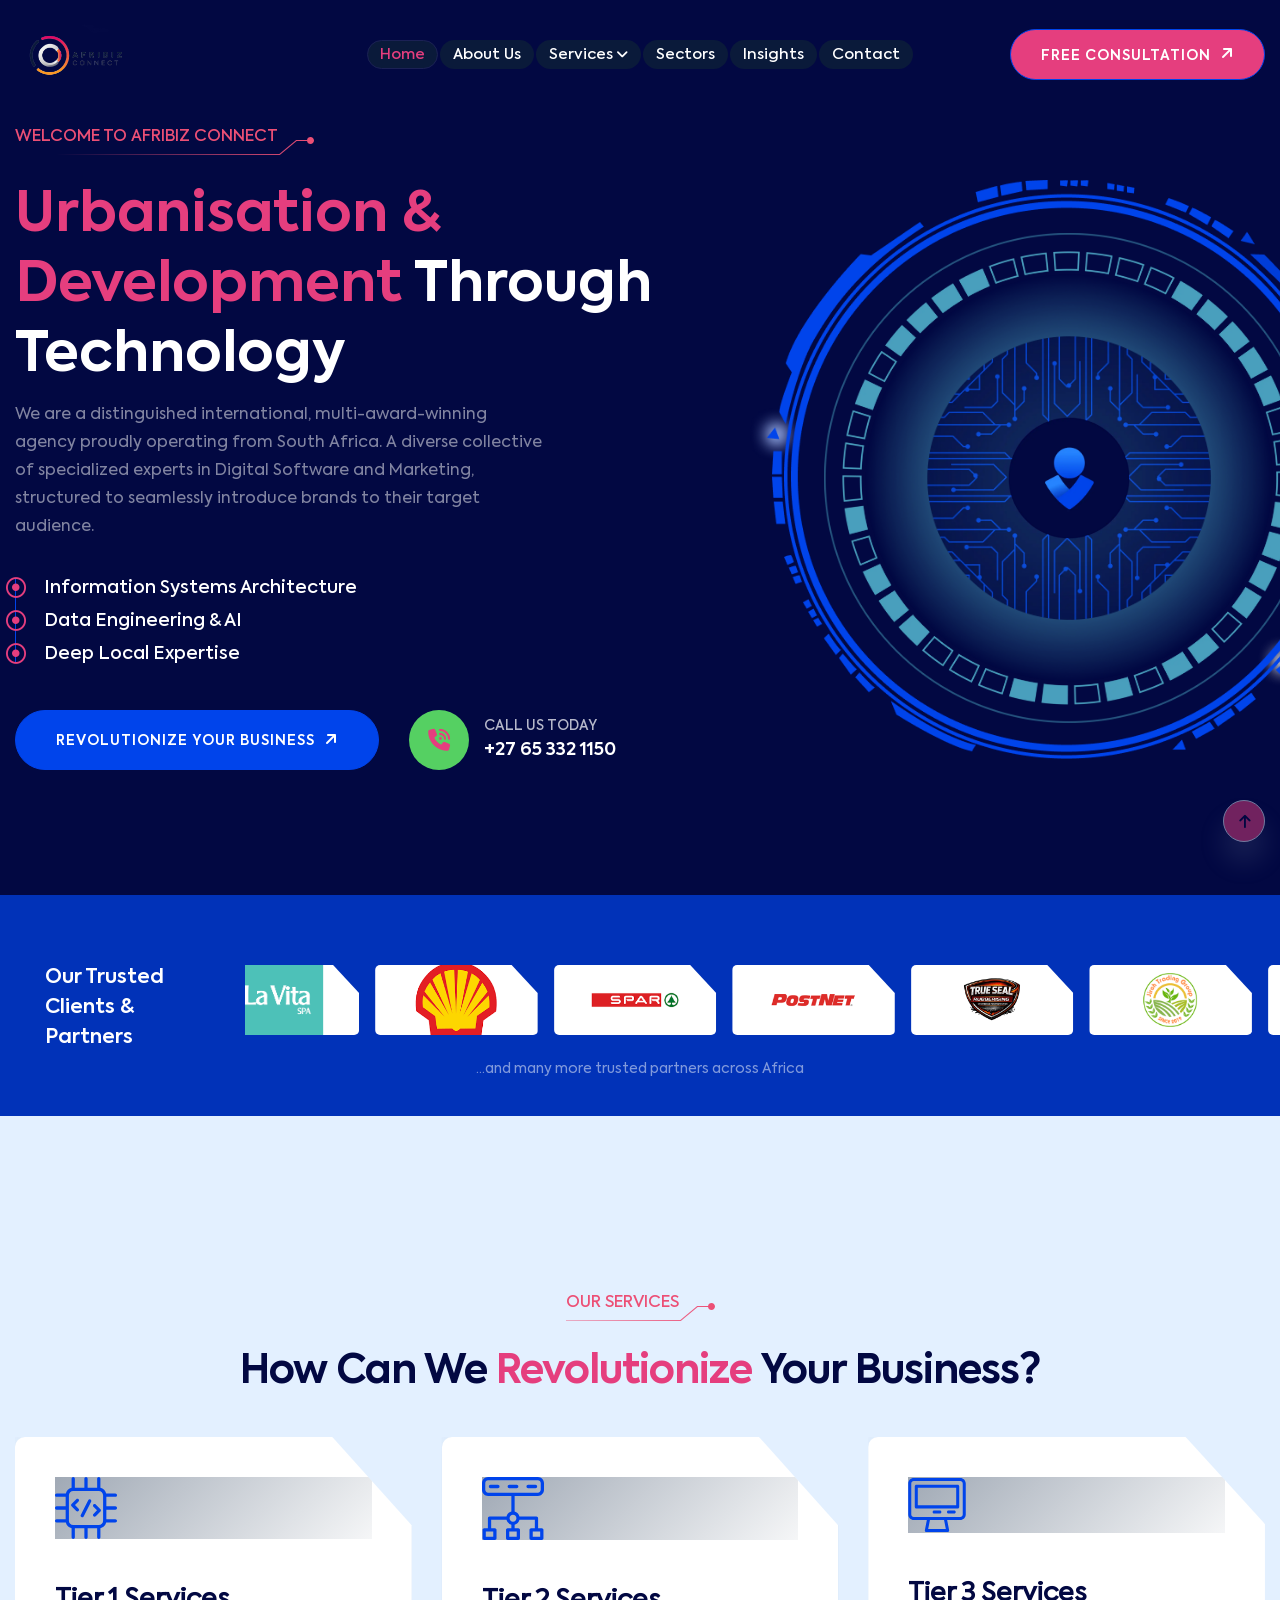
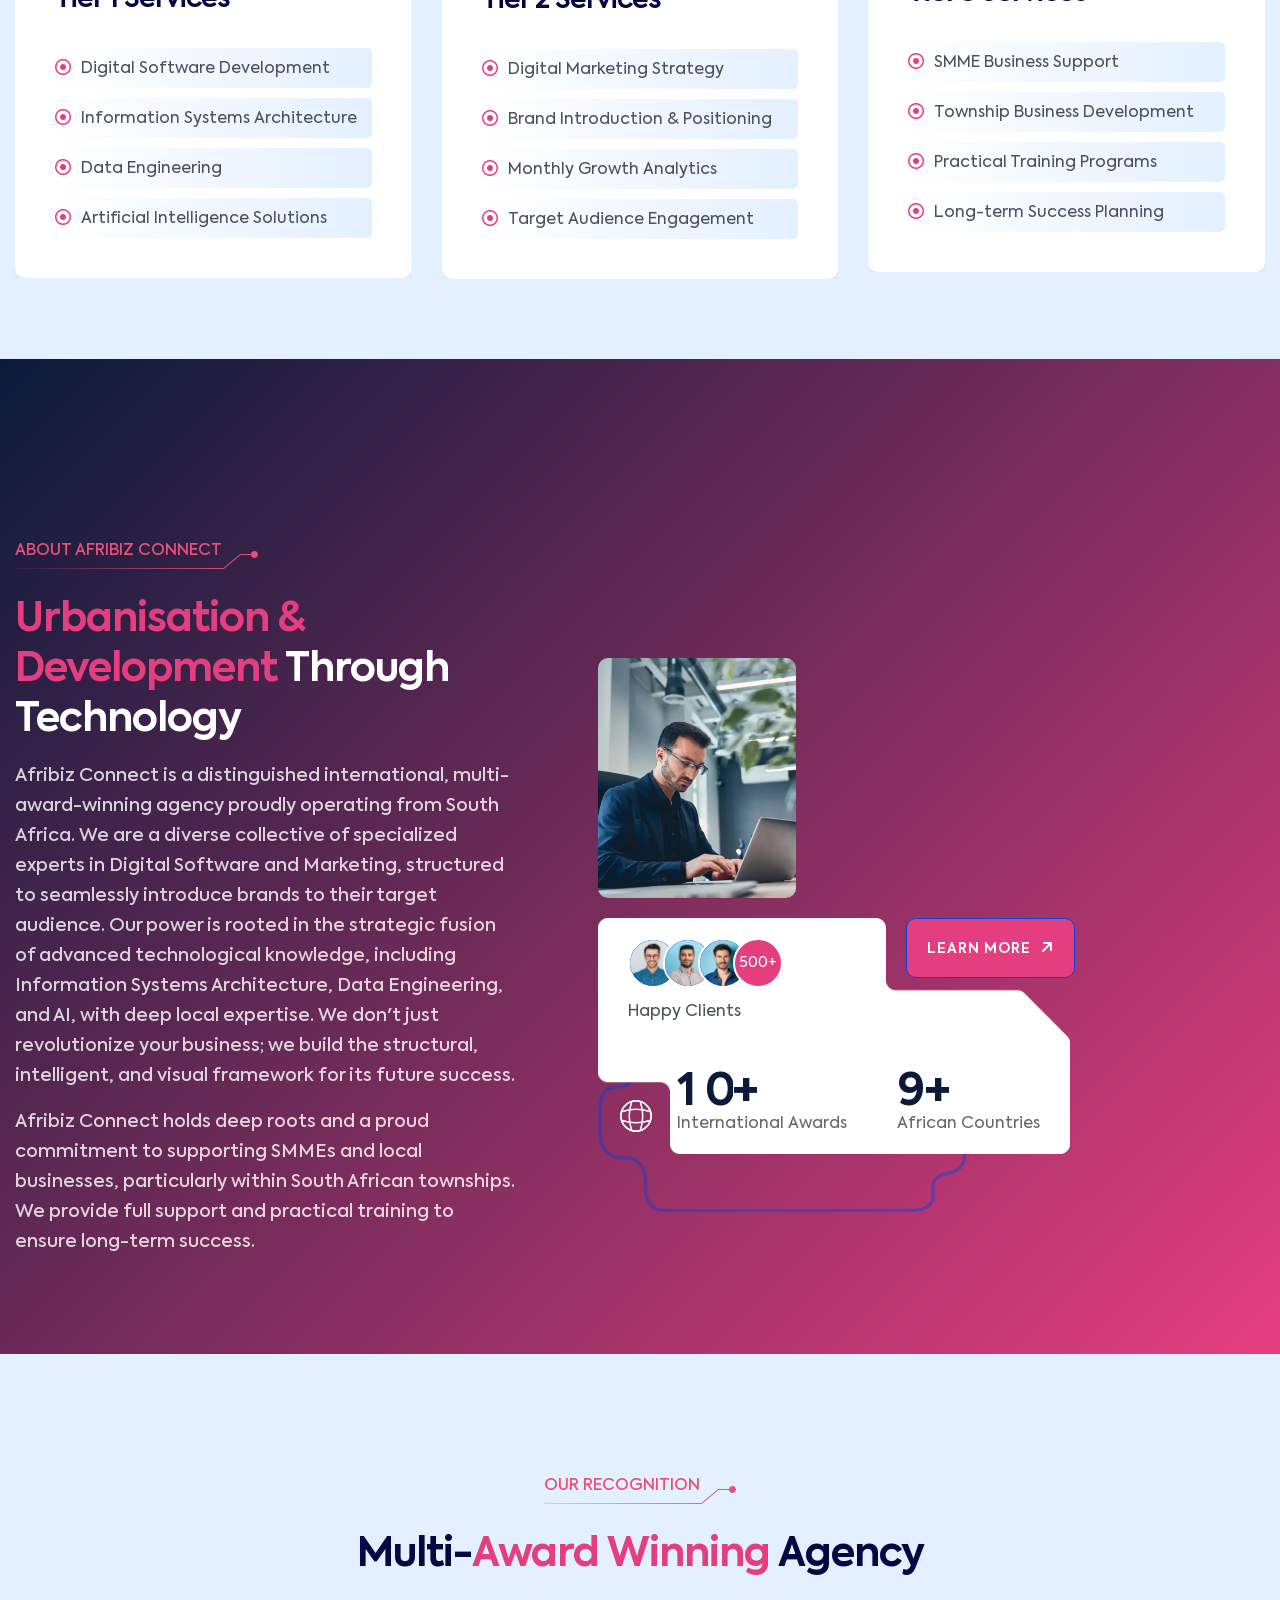
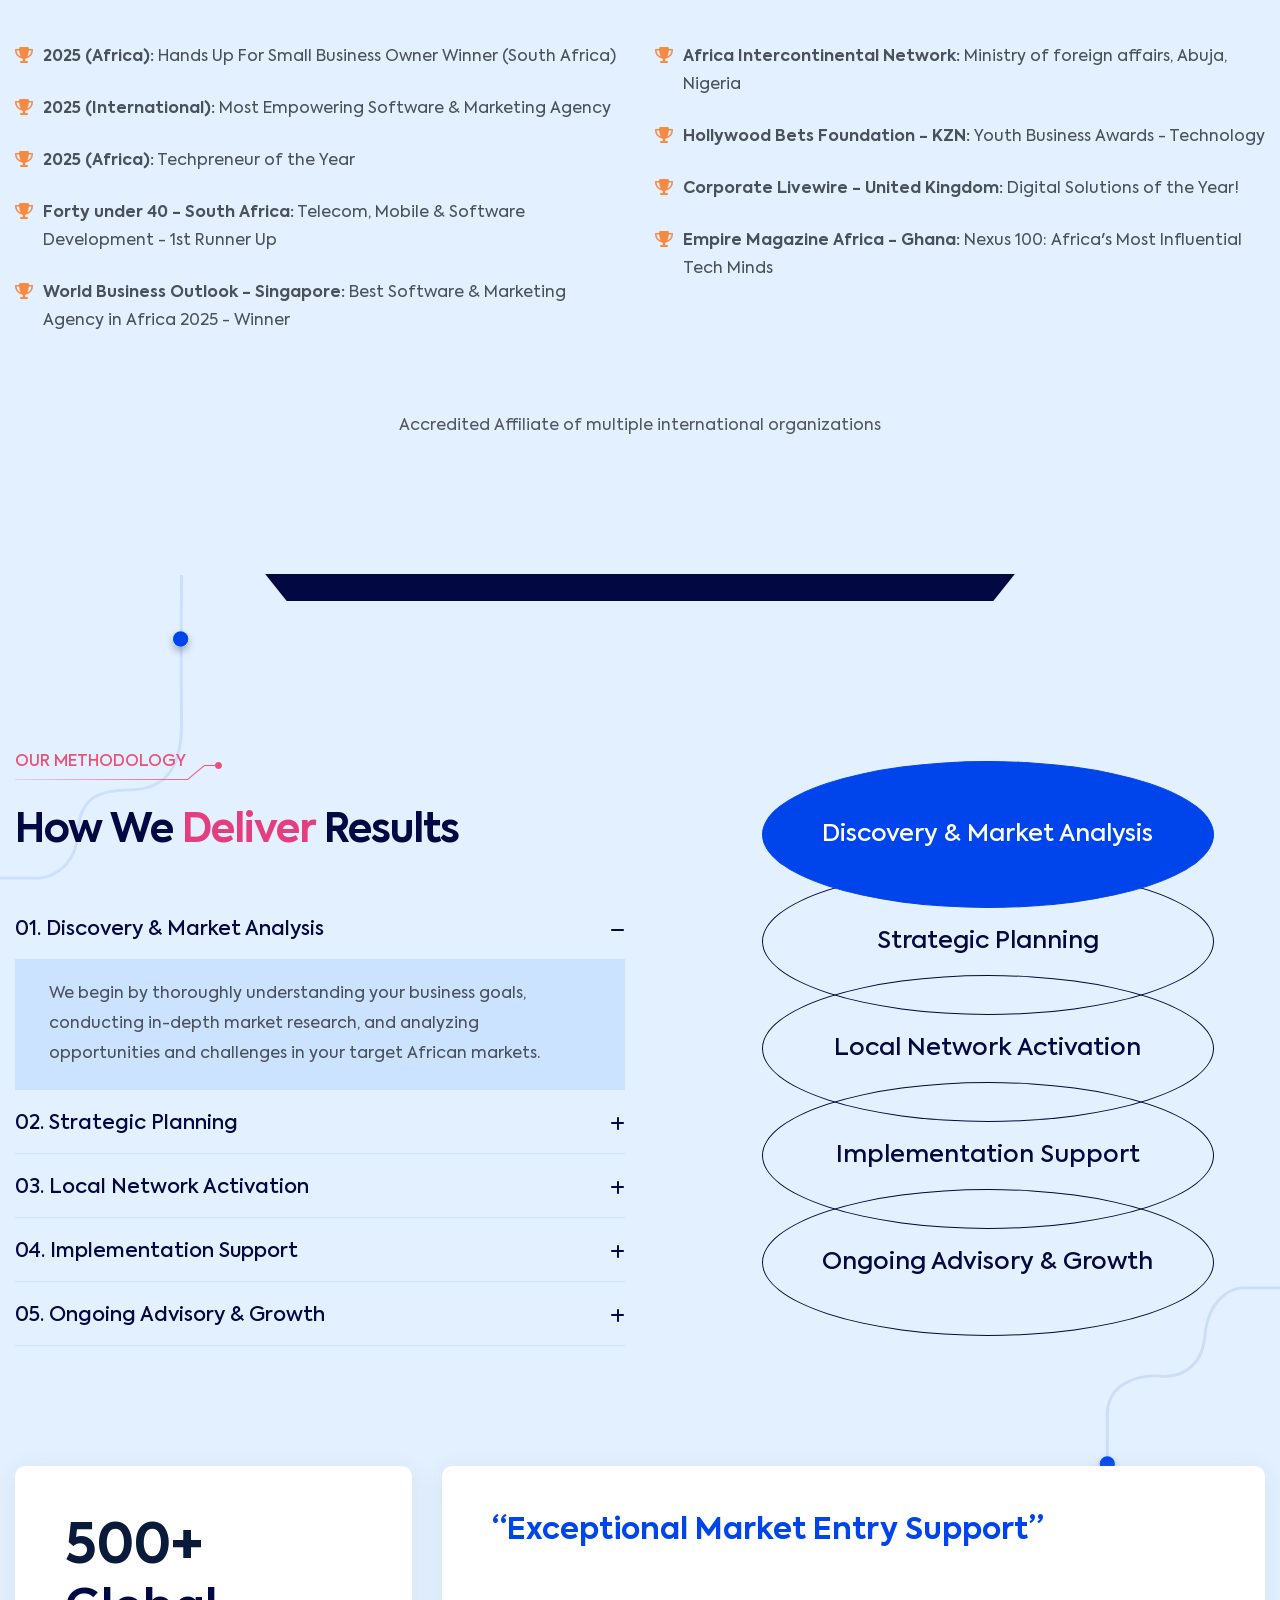
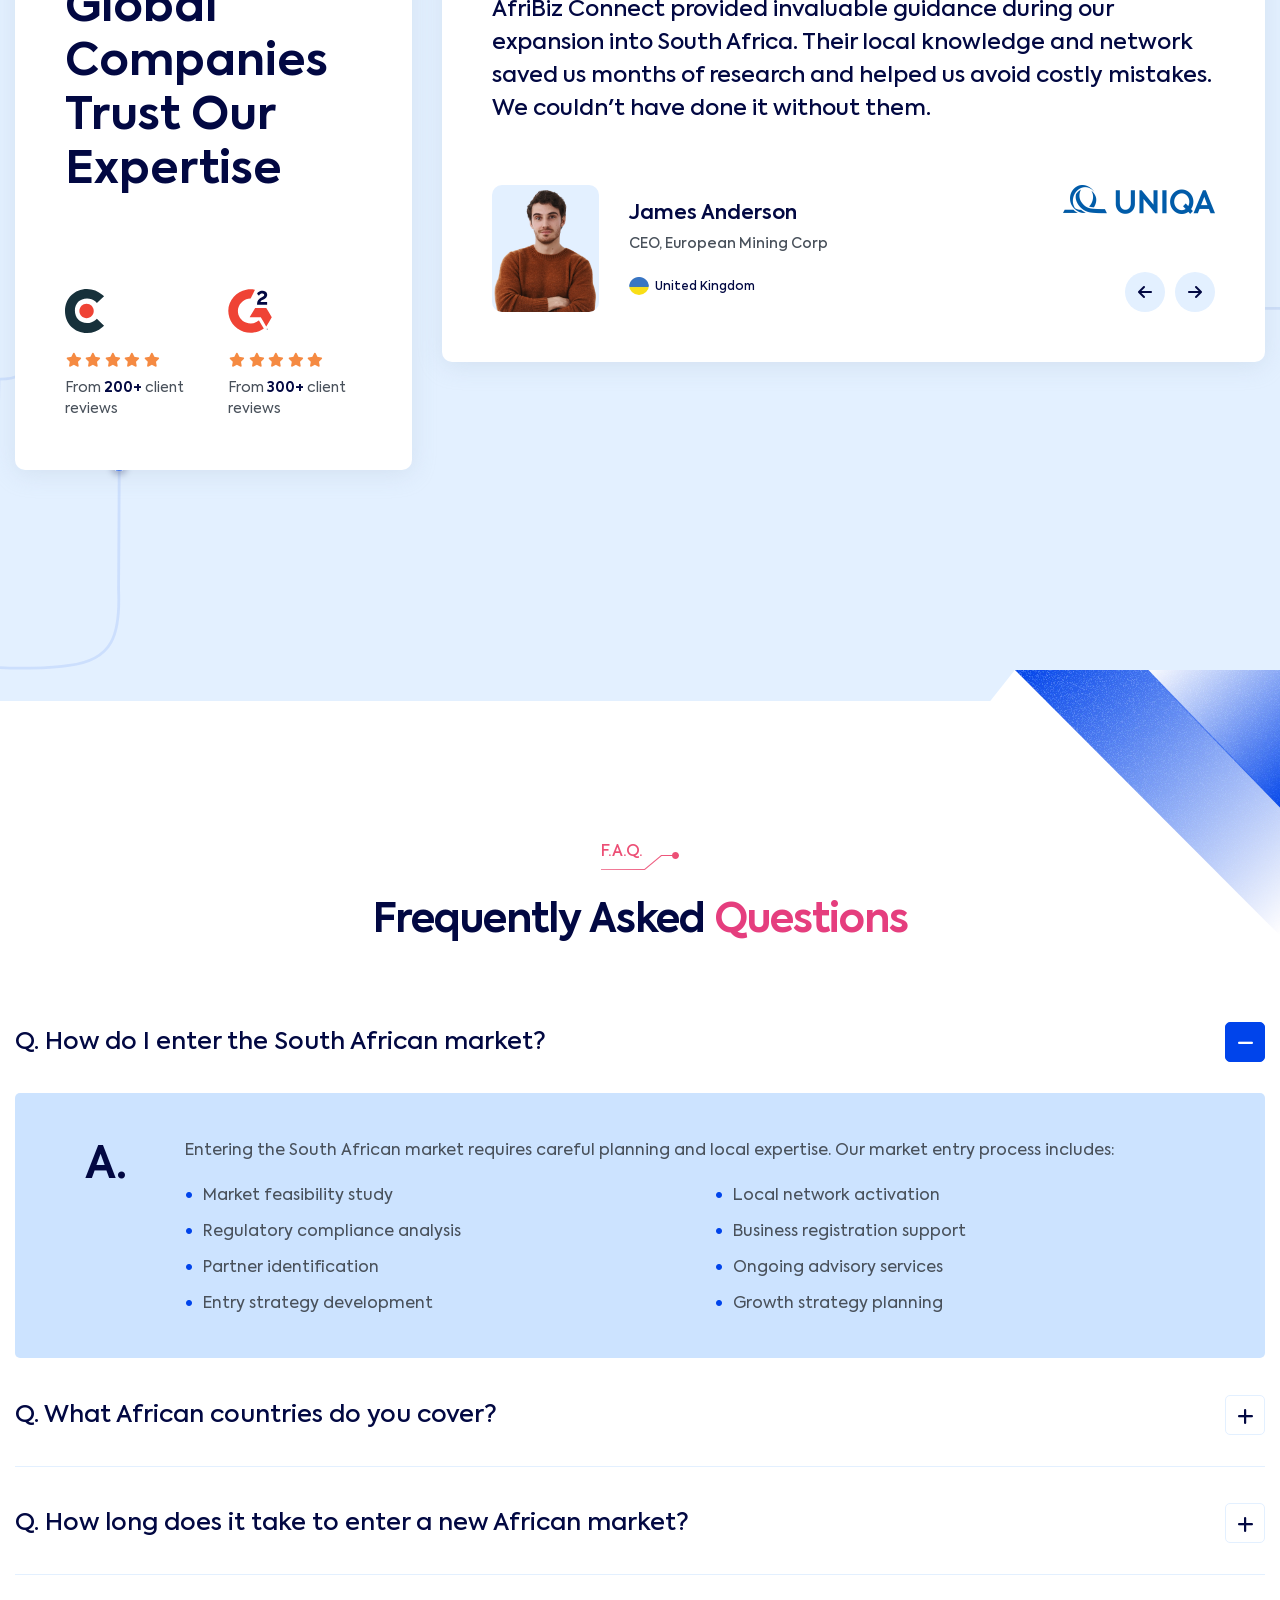
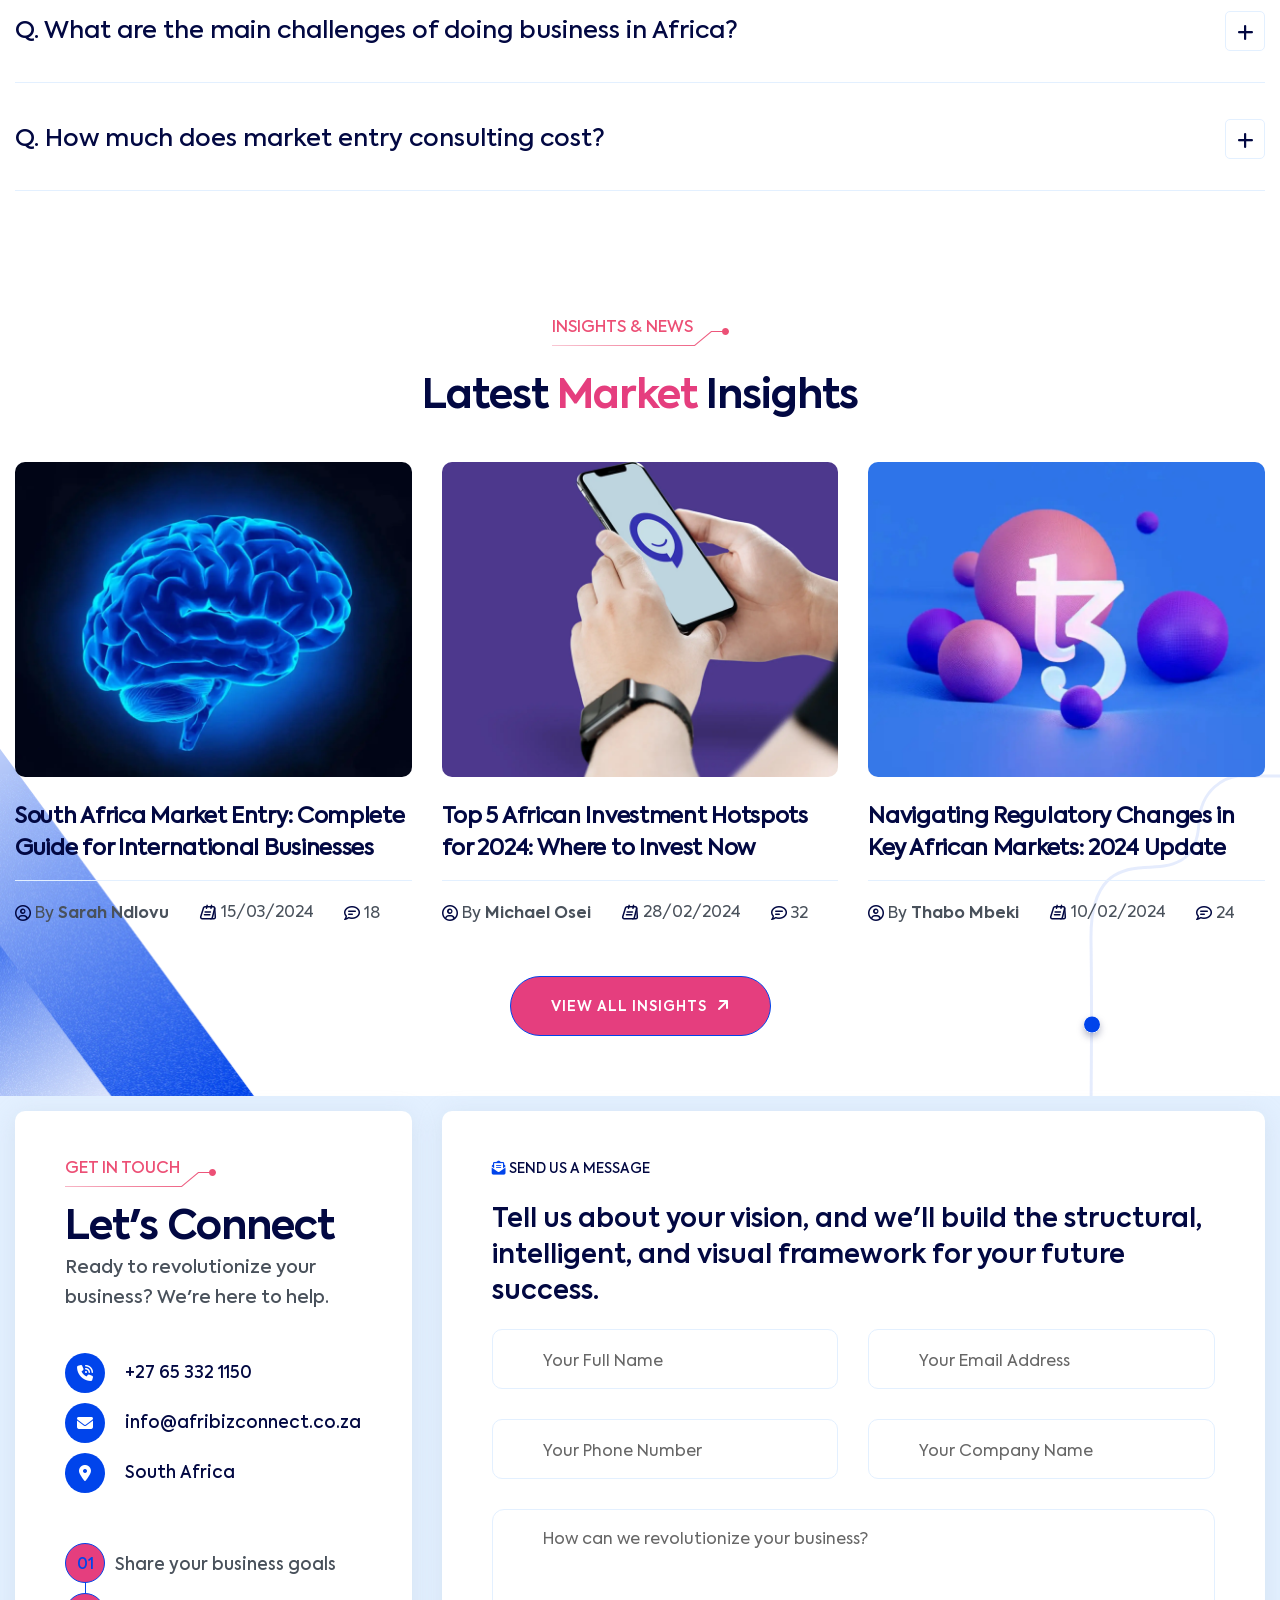
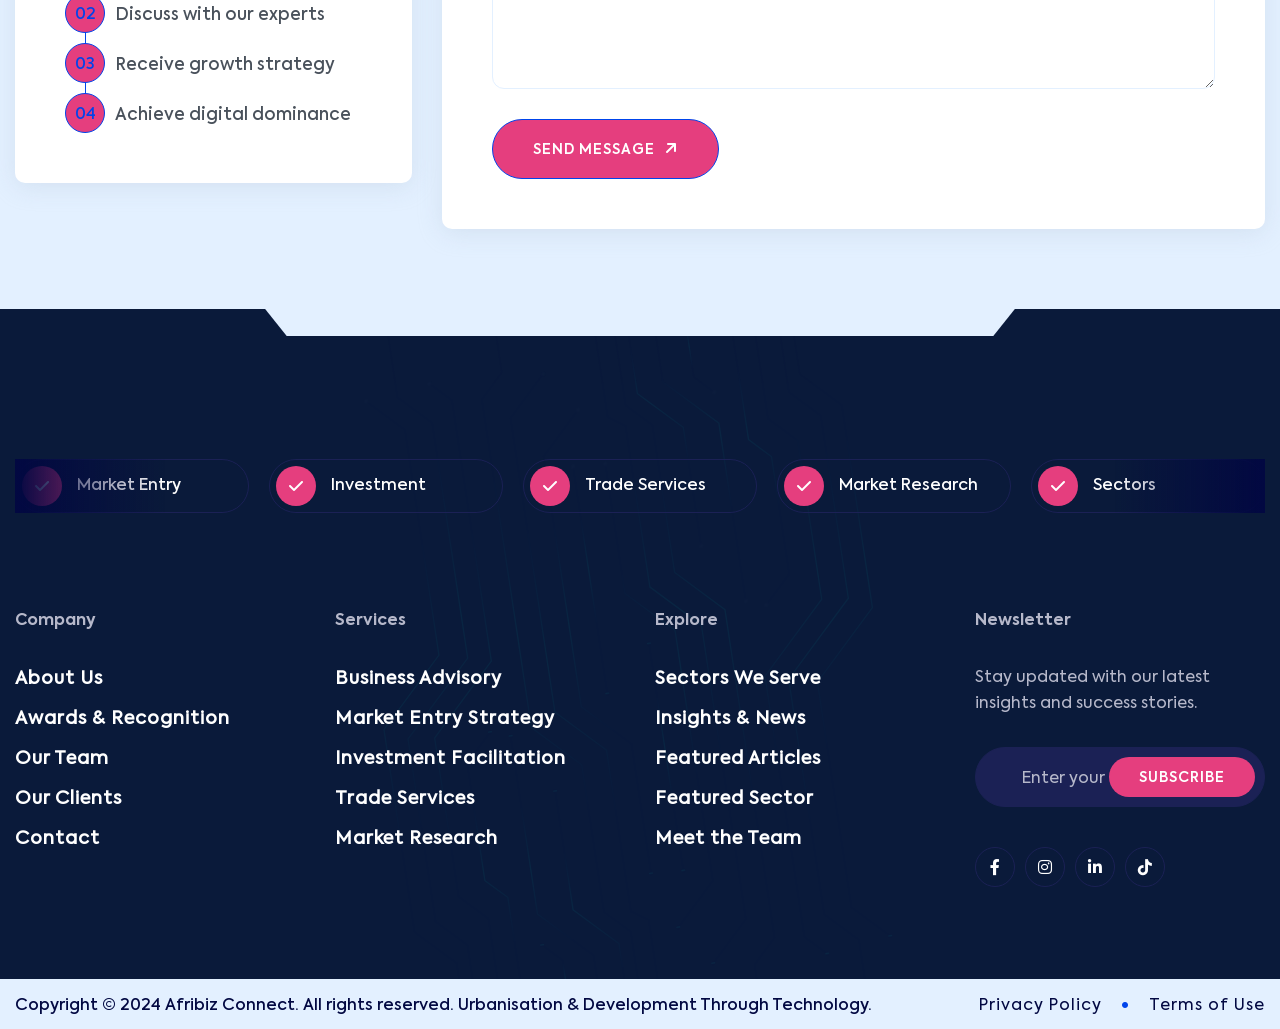
==== commit f9543a1d: "updated overlapping email,contact" ====
--- a/index.html
+++ b/index.html
@@ -1582,14 +1582,14 @@
                 <span class="text">+27 65 332 1150</span>
               </a>
             </li>
-            <li>
-              <a href="mailto:info@afribizconnect.co.za">
-                <span class="icon">
-                  <i class="fa-solid fa-envelope"></i>
-                </span>
-                <span class="text">info@afribizconnect.co.za</span>
-              </a>
-            </li>
+           <li>
+  <a href="mailto:info@afribizconnect.co.za">
+    <span class="icon">
+      <i class="fa-solid fa-envelope"></i>
+    </span>
+    <span class="text">info@<wbr>afribizconnect<wbr>.co.za</span>
+  </a>
+</li>
             <li>
               <a href="#!">
                 <span class="icon">
--- a/css/style.css
+++ b/css/style.css
@@ -5735,3 +5735,770 @@
 ================================================== */
 
 /*# sourceMappingURL=style.css.map */
+/* Afribiz Connect Brand Colors - Updated with actual logo colors
+================================================== */
+:root {
+  --afribiz-navy: #0A1A3A;        /* Deep Navy / Midnight Blue - for text "AFRIBIZ CONNECT" */
+  --afribiz-pink: #E53E7E;        /* Vibrant Pinkish-Red - top of outer ring */
+  --afribiz-orange: #F58A42;       /* Warm Orange / Gold - bottom of outer ring */
+  --afribiz-silver: #A0A9B5;       /* Metallic Silver / Gray - for the "C" and inner ring */
+  --afribiz-primary: var(--afribiz-pink); /* Set primary to pinkish-red as main brand color */
+}
+
+/* Update primary color throughout the site to use pinkish-red */
+.btn-primary,
+.backtotop .scroll:hover,
+.pagination_nav > li.active > a,
+.pagination_nav > li:hover:not(.active) > a,
+.category_btns_group a:hover,
+.filter_elements_nav > ul > li.active,
+.swiper-pagination-bullets .swiper-pagination-bullet.swiper-pagination-bullet-active,
+.social_icons_block a:hover,
+.footer_newslatter_2 button,
+.service_pill_block i,
+.step_number,
+.serial_number,
+.creative_btn .btn_icon i:first-child,
+.video_btn.ripple_effect .btn_icon i,
+.about_funfact_info .customer_count > ul > li:last-child {
+  background-color: var(--afribiz-pink) !important;
+}
+
+/* Primary text color - using pinkish-red for highlights */
+a:hover,
+.main_menu_list > li.active > a,
+.main_menu_list > li:hover > a,
+.dropdown-menu > li:hover > a,
+.dropdown-menu > li.active > a,
+.icon_list a:hover,
+.category_list a:hover,
+.post_meta > li a:hover,
+.blog_post_block .blog_post_title a:hover,
+.service_block_2 .service_title a:hover,
+.service_block .service_title a:hover,
+.case_study_block .case_title a:hover,
+.team_block .team_member_name a:hover,
+.footer_widget a:hover,
+.footer_layout_2 .footer_bottom .icon_list a:hover,
+mark,
+.heading_focus_text,
+.service_block_2 .icon_list .icon_list_icon,
+.step_list > li:before,
+.hotline_block .hotline_icon,
+.contact_method_list a:hover .text,
+.blog_category {
+  color: var(--afribiz-pink) !important;
+}
+
+/* Gradient backgrounds using logo colors */
+.featured_post,
+.cta_section.bg-primary,
+.page_banner_section.bg-dark,
+.about_and_case_section.bg-dark {
+  background: linear-gradient(135deg, var(--afribiz-navy) 0%, var(--afribiz-pink) 100%) !important;
+}
+
+/* Navy blue for dark sections */
+.bg-dark,
+.site_header_2:not(.sticky) .main_menu_list > li > a,
+.site_footer.footer_layout_2 {
+  background-color: var(--afribiz-navy) !important;
+}
+
+/* Orange accents for secondary highlights */
+.text-warning,
+.fa-trophy.text-warning,
+.rating_block li i {
+  color: var(--afribiz-orange) !important;
+}
+
+.btn-warning {
+  background-color: var(--afribiz-orange) !important;
+  border-color: var(--afribiz-orange) !important;
+}
+
+/* Silver/gray for subtle accents */
+.service_icon_large,
+.service_icon,
+.iconbox_block .iconbox_icon {
+  background: linear-gradient(135deg, var(--afribiz-silver) 0%, rgba(160, 169, 181, 0.1) 100%) !important;
+}
+
+/* Primary border color */
+.btn-outline-primary {
+  border-color: var(--afribiz-pink) !important;
+  color: var(--afribiz-pink) !important;
+}
+.btn-outline-primary:hover {
+  background-color: var(--afribiz-pink) !important;
+  color: white !important;
+}
+
+.form-group .form-control:focus,
+.form-group .form-select:focus {
+  border-color: var(--afribiz-pink) !important;
+}
+
+/* Card hover effects with pinkish-red */
+.service_feature_card:hover,
+.team_card:hover,
+.sector_card:hover,
+.country_card:hover,
+.trade_route_card:hover,
+.blog_card:hover,
+.service_block_2:hover,
+.iconbox_block:hover {
+  border-color: var(--afribiz-pink) !important;
+  box-shadow: 0 20px 40px rgba(229, 62, 126, 0.15) !important;
+}
+
+/* Section title underline - updated to pink */
+.heading_focus_text.has_underline {
+  filter: brightness(0) saturate(100%) invert(44%) sepia(92%) saturate(1684%) hue-rotate(315deg) brightness(94%) contrast(97%);
+}
+
+/* Stats numbers with navy */
+.stat_number,
+.counter_value,
+.funfact_block .counter_value,
+.deals_winner_customers .title_text mark {
+  color: var(--afribiz-navy) !important;
+}
+
+/* Team section with pink */
+.team_role,
+.section_subtitle:after {
+  color: var(--afribiz-pink) !important;
+  background: linear-gradient(90deg, var(--afribiz-pink), var(--afribiz-orange)) !important;
+}
+
+/* Blog meta icons */
+.blog_meta i {
+  color: var(--afribiz-pink) !important;
+}
+
+/* Filter buttons with pink */
+.filter_btn:hover,
+.filter_btn.active,
+.category_filter .filter_btn:hover,
+.category_filter .filter_btn.active {
+  background: var(--afribiz-pink) !important;
+  color: white !important;
+  border-color: var(--afribiz-pink) !important;
+}
+
+/* Pagination with pink */
+.page_link:hover,
+.page_link.active {
+  background: var(--afribiz-pink) !important;
+  color: white !important;
+  border-color: var(--afribiz-pink) !important;
+}
+
+/* Newsletter button with pink */
+.newsletter_form button {
+  background: var(--afribiz-pink) !important;
+}
+.newsletter_form button:hover {
+  background: #c02e66 !important; /* Darker shade of pink */
+}
+
+/* Service pill block hover with pink */
+.service_pill_block:hover {
+  background: var(--afribiz-pink) !important;
+  color: white !important;
+  border-color: var(--afribiz-pink) !important;
+}
+.service_pill_block:hover i {
+  color: white !important;
+  background: rgba(255,255,255,0.2) !important;
+}
+
+/* Mobile menu button with pink */
+.mobile_menu_btn:hover {
+  color: var(--afribiz-pink) !important;
+  border-color: var(--afribiz-pink) !important;
+}
+
+/* Social icons with pink */
+.social_icons_block li a:hover {
+  background: var(--afribiz-pink) !important;
+  color: white !important;
+  border-color: var(--afribiz-pink) !important;
+}
+
+/* Back to top button with pink */
+.backtotop a {
+  background: var(--afribiz-pink) !important;
+}
+.backtotop a:hover {
+  background: #c02e66 !important; /* Darker shade of pink */
+}
+
+/* Client logo hover effect with pink */
+.client_logo_item:hover {
+  filter: brightness(0) saturate(100%) invert(44%) sepia(92%) saturate(1684%) hue-rotate(315deg) brightness(94%) contrast(97%);
+  opacity: 0.8;
+  transition: all 0.3s ease;
+}
+
+/* Preloader with pink */
+.preloader .loader-line {
+  background-color: var(--afribiz-pink) !important;
+}
+
+/* Award icons with orange */
+.fa-trophy.text-warning {
+  color: var(--afribiz-orange) !important;
+}
+
+/* Dropdown menu active state with pink */
+.dropdown-menu li a:hover,
+.dropdown-menu li.active a {
+  background: rgba(229, 62, 126, 0.05) !important;
+  color: var(--afribiz-pink) !important;
+}
+
+/* Footer newsletter input focus with pink */
+.footer_newslatter_2 input:focus {
+  border-color: var(--afribiz-pink) !important;
+}
+
+/* Logo styling - if you want to style the text logo */
+.site_logo .site_link {
+  font-family: 'Axiforma Bold', sans-serif;
+}
+.site_logo .site_link span:first-child {
+  color: var(--afribiz-navy);
+  font-size: 24px;
+  font-weight: 800;
+  display: block;
+  line-height: 1.2;
+}
+.site_logo .site_link span:last-child {
+  color: var(--afribiz-pink);
+  font-size: 18px;
+  font-weight: 500;
+  display: block;
+  letter-spacing: 1px;
+}
+
+/* Add gradient borders to highlight sections */
+.gradient-border {
+  position: relative;
+  border: none !important;
+}
+.gradient-border::before {
+  content: '';
+  position: absolute;
+  top: 0;
+  left: 0;
+  right: 0;
+  bottom: 0;
+  border-radius: inherit;
+  padding: 2px;
+  background: linear-gradient(135deg, var(--afribiz-pink), var(--afribiz-orange));
+  -webkit-mask: linear-gradient(#fff 0 0) content-box, linear-gradient(#fff 0 0);
+  mask: linear-gradient(#fff 0 0) content-box, linear-gradient(#fff 0 0);
+  -webkit-mask-composite: xor;
+  mask-composite: exclude;
+  pointer-events: none;
+}
+/* Fix Sticky Header Text Color
+================================================== */
+.site_header_2.sticky .main_menu_list > li > a {
+  color: var(--bs-dark) !important; /* Dark text for light background */
+}
+
+.site_header_2.sticky .main_menu_list > li.active > a,
+.site_header_2.sticky .main_menu_list > li:hover > a {
+  color: var(--afribiz-pink) !important; /* Your brand pink for active/hover states */
+}
+
+.site_header_2.sticky .dropdown-toggle::after {
+  color: var(--bs-dark) !important; /* Dark dropdown arrows */
+}
+
+/* Ensure mobile menu button is visible on sticky header */
+.site_header_2.sticky .mobile_menu_btn {
+  color: var(--bs-dark) !important;
+  border-color: var(--bs-border-color) !important;
+}
+
+.site_header_2.sticky .mobile_menu_btn:hover {
+  color: var(--afribiz-pink) !important;
+  border-color: var(--afribiz-pink) !important;
+}
+
+/* Fix logo visibility on sticky header */
+.site_header_2.sticky .site_logo .site_link img:first-child {
+  display: none !important; /* Hide light logo */
+}
+
+.site_header_2.sticky .site_logo .site_link img:last-child {
+  display: block !important; /* Show dark logo */
+}
+
+/* If you don't have a dark logo version, use this instead */
+.site_header_2.sticky .site_logo .site_link {
+  color: var(--bs-dark) !important;
+}
+
+/* Fix dropdown menu positioning and colors on sticky header */
+.site_header_2.sticky .dropdown-menu {
+  margin-top: 10px !important;
+}
+
+.site_header_2.sticky .dropdown-menu > li > a {
+  color: var(--bs-dark) !important;
+}
+
+.site_header_2.sticky .dropdown-menu > li:hover > a,
+.site_header_2.sticky .dropdown-menu > li.active > a {
+  color: var(--afribiz-pink) !important;
+  background-color: rgba(229, 62, 126, 0.05) !important;
+}
+
+/* Fix mega menu if you have one */
+.site_header_2.sticky .mega_menu_wrapper {
+  top: 80px !important;
+}
+
+/* Fix the header background when sticky */
+.site_header_2.sticky .header_bottom {
+  background-color: var(--bs-white) !important;
+  box-shadow: 0 4px 23px 0 rgba(174, 191, 210, 0.3) !important;
+}
+/* Nest Hub & Landscape Tablet Responsive (1024px x 600px)
+================================================== */
+@media screen and (min-width: 1024px) and (max-height: 600px) {
+  
+  /* Header adjustments */
+  .site_header_2 {
+    padding: 10px 0;
+  }
+  
+  .site_header_2 .main_menu_list > li > a {
+    min-height: 60px;
+    padding: 8px 15px;
+    font-size: 14px;
+  }
+  
+  .site_header_2 .header_btns_group .btn {
+    padding: 0 20px;
+  }
+  
+  .site_header_2 .header_btns_group .btn .btn_label {
+    padding: 12px 0px 10px;
+  }
+  
+  /* Hero section adjustments */
+  .software_company_hero_section {
+    padding: 80px 0 60px;
+  }
+  
+  .software_company_hero_section h1 {
+    font-size: 42px;
+    line-height: 50px;
+    margin-bottom: 10px;
+  }
+  
+  .software_company_hero_section p {
+    font-size: 15px;
+    max-width: 500px;
+    margin-bottom: 25px;
+  }
+  
+  .step_list > li {
+    font-size: 16px;
+    line-height: 24px;
+  }
+  
+  .step_list {
+    margin-bottom: 30px;
+  }
+  
+  .engine_image {
+    width: 450px;
+    height: 450px;
+    margin: 0 auto;
+  }
+  
+  .engine_image .image_wrap_3 {
+    max-width: 360px;
+  }
+  
+  .engine_image .image_wrap_2 {
+    max-width: 300px;
+  }
+  
+  .engine_image .image_wrap_1 {
+    max-width: 80px;
+  }
+  
+  /* Feature partners section */
+  .feature_partners_section {
+    padding: 40px 0 20px;
+  }
+  
+  .feature_partners_section .title_text {
+    font-size: 18px;
+    padding: 0 20px;
+  }
+  
+  .feature_partners_section .client_logo_item {
+    height: 60px;
+  }
+  
+  .feature_partners_section .client_logo_item img {
+    max-width: 80px;
+  }
+  
+  /* About section */
+  .about_and_case_section {
+    padding: 100px 0 50px;
+  }
+  
+  .about_funfact_info {
+    width: 400px;
+    padding: 15px 20px;
+  }
+  
+  .about_funfact_info .about_funfact_counter .counter_value {
+    font-size: 35px;
+  }
+  
+  .about_funfact_info .about_funfact_counter .funfact_title {
+    font-size: 14px;
+  }
+  
+  .about_funfact_info .btn {
+    padding: 0 15px;
+    font-size: 12px;
+  }
+  
+  /* Service section */
+  .service_section {
+    padding-top: 80px;
+    padding-bottom: 40px;
+  }
+  
+  .service_block_2 {
+    padding: 25px;
+  }
+  
+  .service_block_2 .service_icon {
+    margin-bottom: 20px;
+  }
+  
+  .service_block_2 .service_icon img {
+    max-width: 50px;
+  }
+  
+  .service_block_2 .service_title {
+    font-size: 20px;
+    line-height: 28px;
+    margin-bottom: 15px;
+  }
+  
+  .service_block_2 .icon_list > li {
+    font-size: 14px;
+    padding: 8px 10px 8px 0;
+  }
+  
+  /* Process section */
+  .process_technology_review_section {
+    padding: 100px 0 40px;
+  }
+  
+  .accordion .accordion-button {
+    font-size: 18px;
+    padding: 12px 0 8px;
+  }
+  
+  .content_layer_group span {
+    height: 80px;
+    font-size: 18px;
+    max-width: 280px;
+    line-height: 24px;
+  }
+  
+  .content_layer_group > li:not(:first-child) {
+    margin-top: -15px;
+  }
+  
+  /* FAQ section */
+  .faq_section {
+    padding-top: 80px;
+  }
+  
+  .faq_accordion .accordion-button {
+    font-size: 20px;
+    padding: 20px 0 15px;
+  }
+  
+  .faq_accordion .text_a {
+    top: 30px;
+    left: 30px;
+    font-size: 35px;
+  }
+  
+  .faq_accordion .accordion-body {
+    padding: 25px 30px 25px 120px;
+  }
+  
+  /* Blog section */
+  .blog_section_space {
+    padding-top: 80px;
+    padding-bottom: 40px;
+  }
+  
+  .blog_post_block .blog_post_content {
+    padding: 25px 20px;
+  }
+  
+  .blog_post_block .blog_post_title {
+    font-size: 18px;
+    line-height: 26px;
+    margin: 15px 0 15px;
+  }
+  
+  .post_meta > li {
+    font-size: 14px;
+  }
+  
+  /* Contact section */
+  .contact_section:has(.decoration_item) {
+    padding-top: 100px;
+  }
+  
+  .contact_method_box,
+  .instant_contact_form {
+    padding: 30px;
+  }
+  
+  .form_title {
+    font-size: 22px;
+    line-height: 30px;
+    margin-bottom: 15px;
+  }
+  
+  .form-group input.form-control,
+  .form-group select.form-select {
+    height: 50px;
+  }
+  
+  .form-group .form-control,
+  .form-group .form-select {
+    font-size: 14px;
+    padding: 0 15px;
+  }
+  
+  .form-group textarea.form-control {
+    min-height: 100px;
+    padding: 12px 15px;
+  }
+  
+  .btn .btn_label {
+    padding: 15px 0px 13px;
+  }
+  
+  /* Footer */
+  .footer_layout_2 {
+    padding: 80px 0 0;
+  }
+  
+  .footer_layout_2 .service_pill_carousel {
+    margin-bottom: 50px;
+  }
+  
+  .service_pill_block {
+    font-size: 14px;
+    padding: 4px 15px 4px 4px;
+  }
+  
+  .service_pill_block i {
+    width: 30px;
+    height: 30px;
+    font-size: 12px;
+  }
+  
+  .footer_widget .icon_list > li {
+    font-size: 15px;
+    line-height: 24px;
+  }
+  
+  .footer_info_title {
+    margin-bottom: 20px;
+    font-size: 15px;
+  }
+  
+  .footer_newslatter_2 input {
+    height: 50px;
+    font-size: 14px;
+  }
+  
+  .footer_newslatter_2 button {
+    padding: 10px 20px 8px;
+    font-size: 12px;
+  }
+  
+  /* Back to top button */
+  .backtotop {
+    bottom: 30px;
+  }
+  
+  .backtotop .scroll {
+    width: 35px;
+    height: 35px;
+    font-size: 14px;
+  }
+}
+
+/* Additional fixes for Nest Hub landscape orientation */
+@media screen and (min-width: 1024px) and (max-height: 600px) and (orientation: landscape) {
+  
+  /* Ensure content doesn't overflow */
+  .container {
+    max-width: 100%;
+    padding-left: 20px;
+    padding-right: 20px;
+  }
+  
+  /* Reduce vertical padding */
+  .section_space {
+    padding-top: 60px;
+    padding-bottom: 60px;
+  }
+  
+  /* Make headings smaller */
+  .heading_block .heading_text {
+    font-size: 32px;
+    line-height: 40px;
+  }
+  
+  .heading_block .heading_description {
+    font-size: 16px;
+    line-height: 24px;
+  }
+  
+  /* Fix grid gaps */
+  .row {
+    margin: -10px;
+  }
+  
+  [class*="col-"] {
+    padding: 10px;
+  }
+  
+  /* Make cards more compact */
+  .service_feature_card,
+  .team_card,
+  .sector_card {
+    padding: 20px;
+  }
+  
+  .service_icon_large {
+    width: 60px;
+    height: 60px;
+    margin-bottom: 15px;
+  }
+  
+  .service_icon_large i {
+    font-size: 30px;
+  }
+  
+  .service_feature_card h3 {
+    font-size: 18px;
+    margin-bottom: 10px;
+  }
+  
+  .service_feature_card p {
+    font-size: 14px;
+    line-height: 20px;
+  }
+  
+  /* Fix contact form on Nest Hub */
+  .contact_method_list .text {
+    font-size: 15px;
+  }
+  
+  /* Ensure email doesn't overflow */
+  .contact_method_list li a {
+    gap: 10px;
+  }
+}
+/* Responsive Map Fix
+================================================== */
+.map_section {
+  overflow: hidden;
+  position: relative;
+  width: 100%;
+}
+
+.google_map {
+  position: relative;
+  width: 100%;
+  height: 0;
+  padding-bottom: 35%; /* 16:9 Aspect Ratio - adjust as needed */
+  overflow: hidden;
+}
+
+.google_map iframe {
+  position: absolute;
+  top: 0;
+  left: 0;
+  width: 100% !important;
+  height: 100% !important;
+  border: 0;
+}
+
+/* Different aspect ratios for different screen sizes */
+@media screen and (max-width: 1200px) {
+  .google_map {
+    padding-bottom: 40%;
+  }
+}
+
+@media screen and (max-width: 991px) {
+  .google_map {
+    padding-bottom: 45%;
+  }
+}
+
+@media screen and (max-width: 767px) {
+  .google_map {
+    padding-bottom: 50%;
+  }
+}
+
+@media screen and (max-width: 575px) {
+  .google_map {
+    padding-bottom: 60%;
+  }
+}
+
+@media screen and (max-width: 425px) {
+  .google_map {
+    padding-bottom: 75%;
+  }
+}
+
+/* Nest Hub (1024x600) specific fix */
+@media screen and (min-width: 1024px) and (max-height: 600px) {
+  .google_map {
+    padding-bottom: 30%;
+  }
+}
+
+/* Alternative method using viewport height */
+.map_section_vh {
+  height: 450px;
+  max-height: 50vh;
+  overflow: hidden;
+}
+
+.map_section_vh iframe {
+  width: 100%;
+  height: 100%;
+}
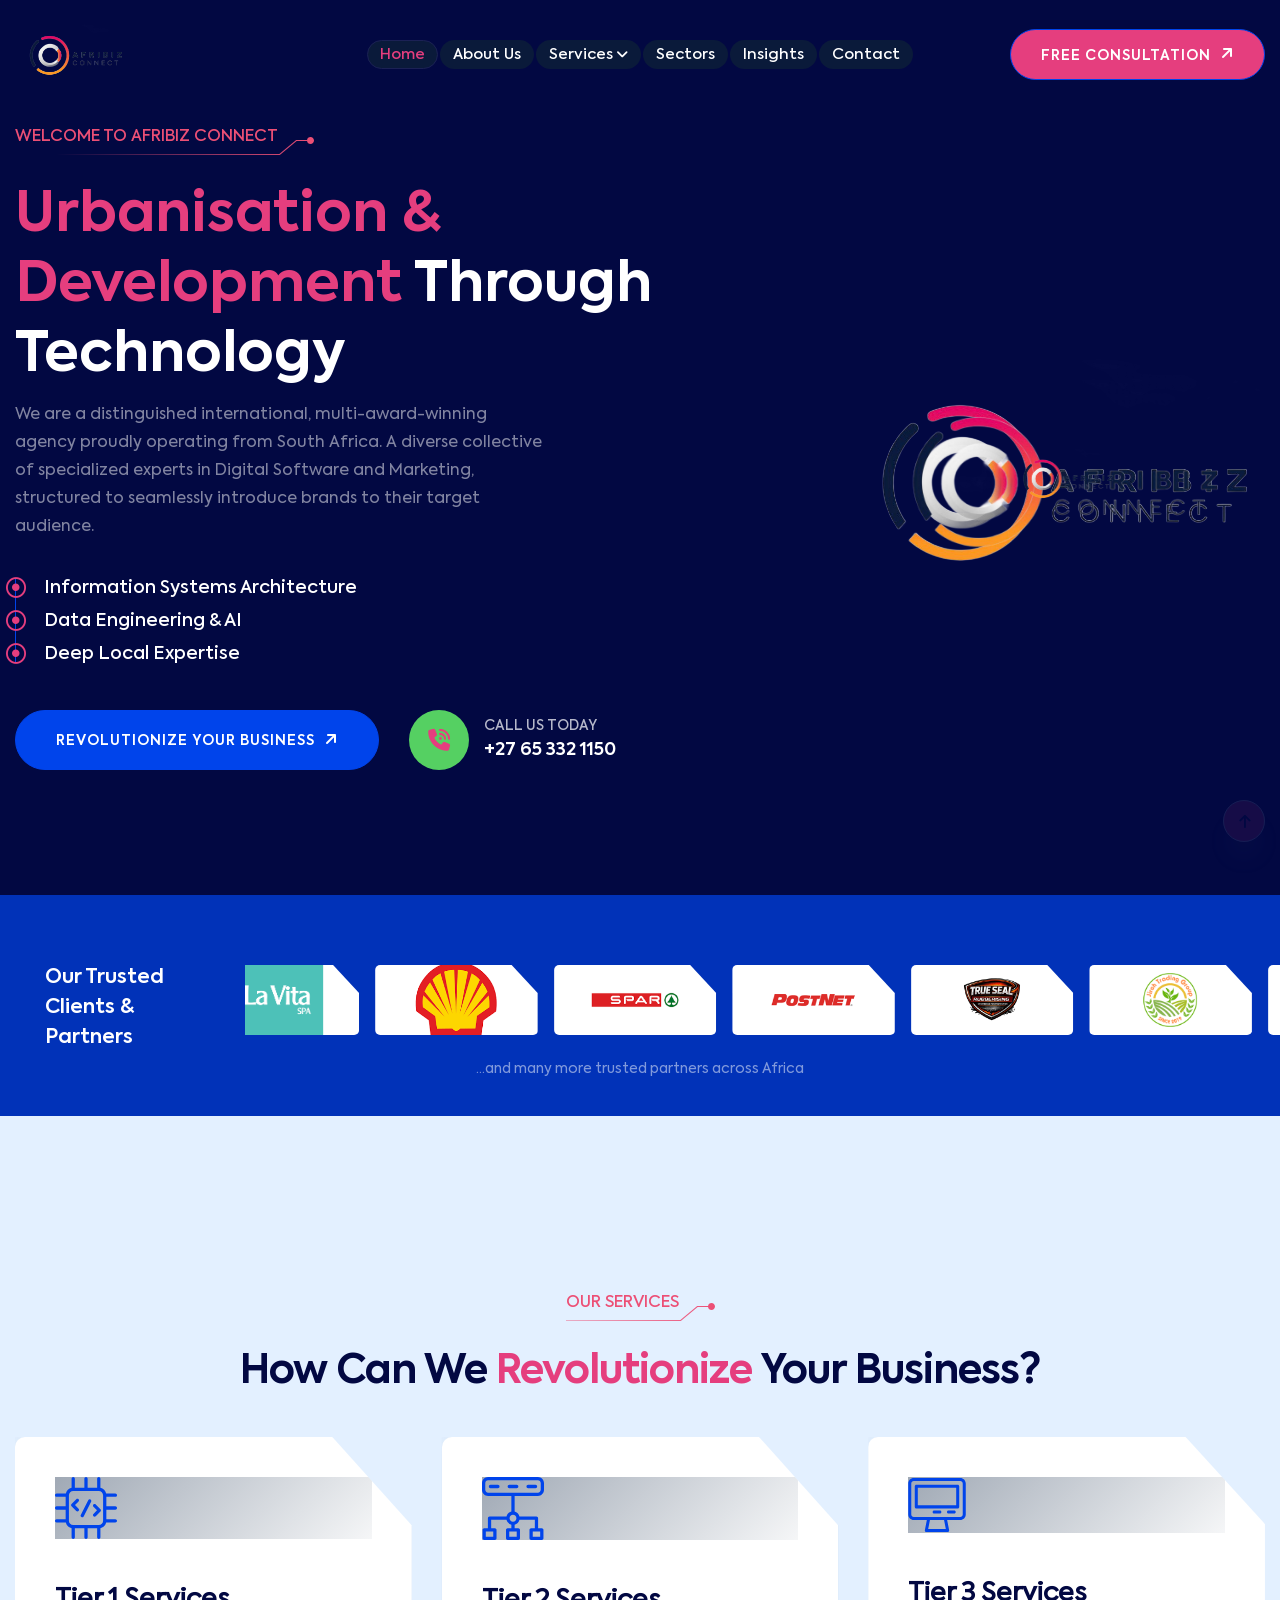
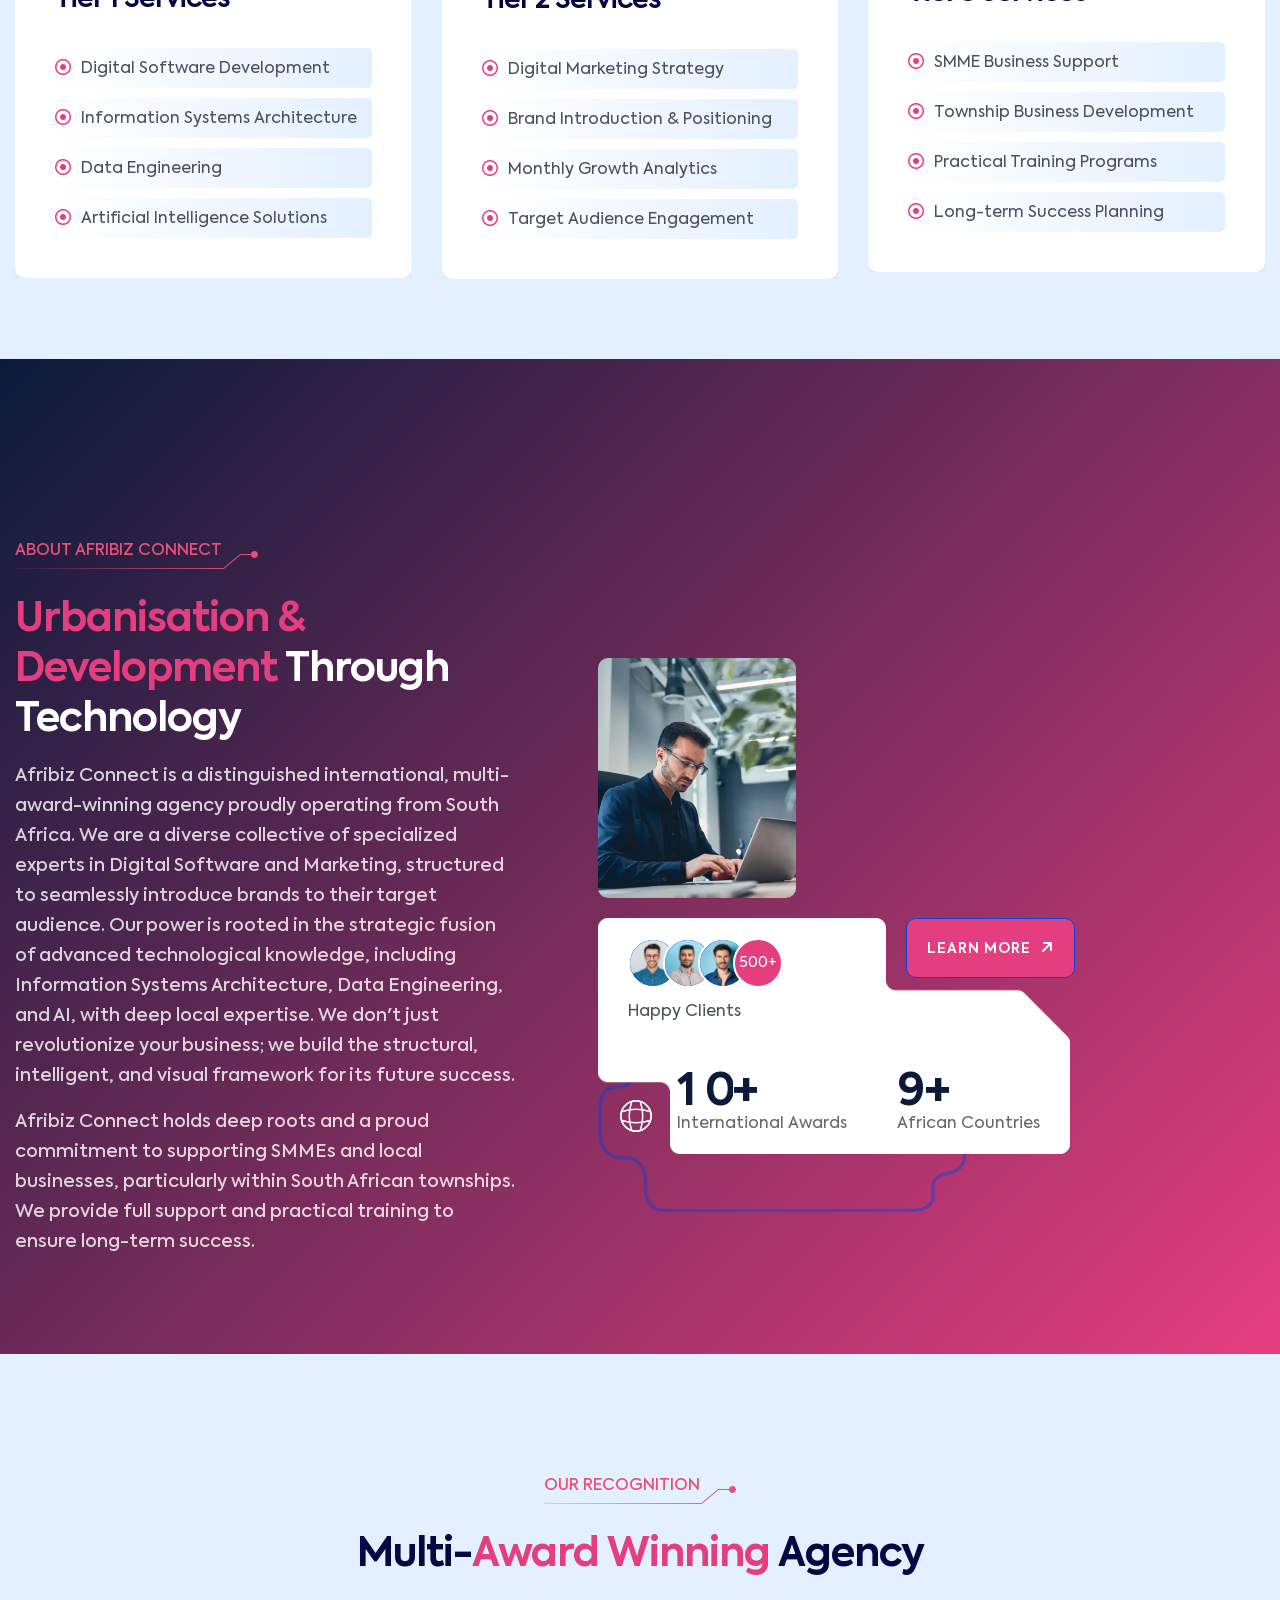
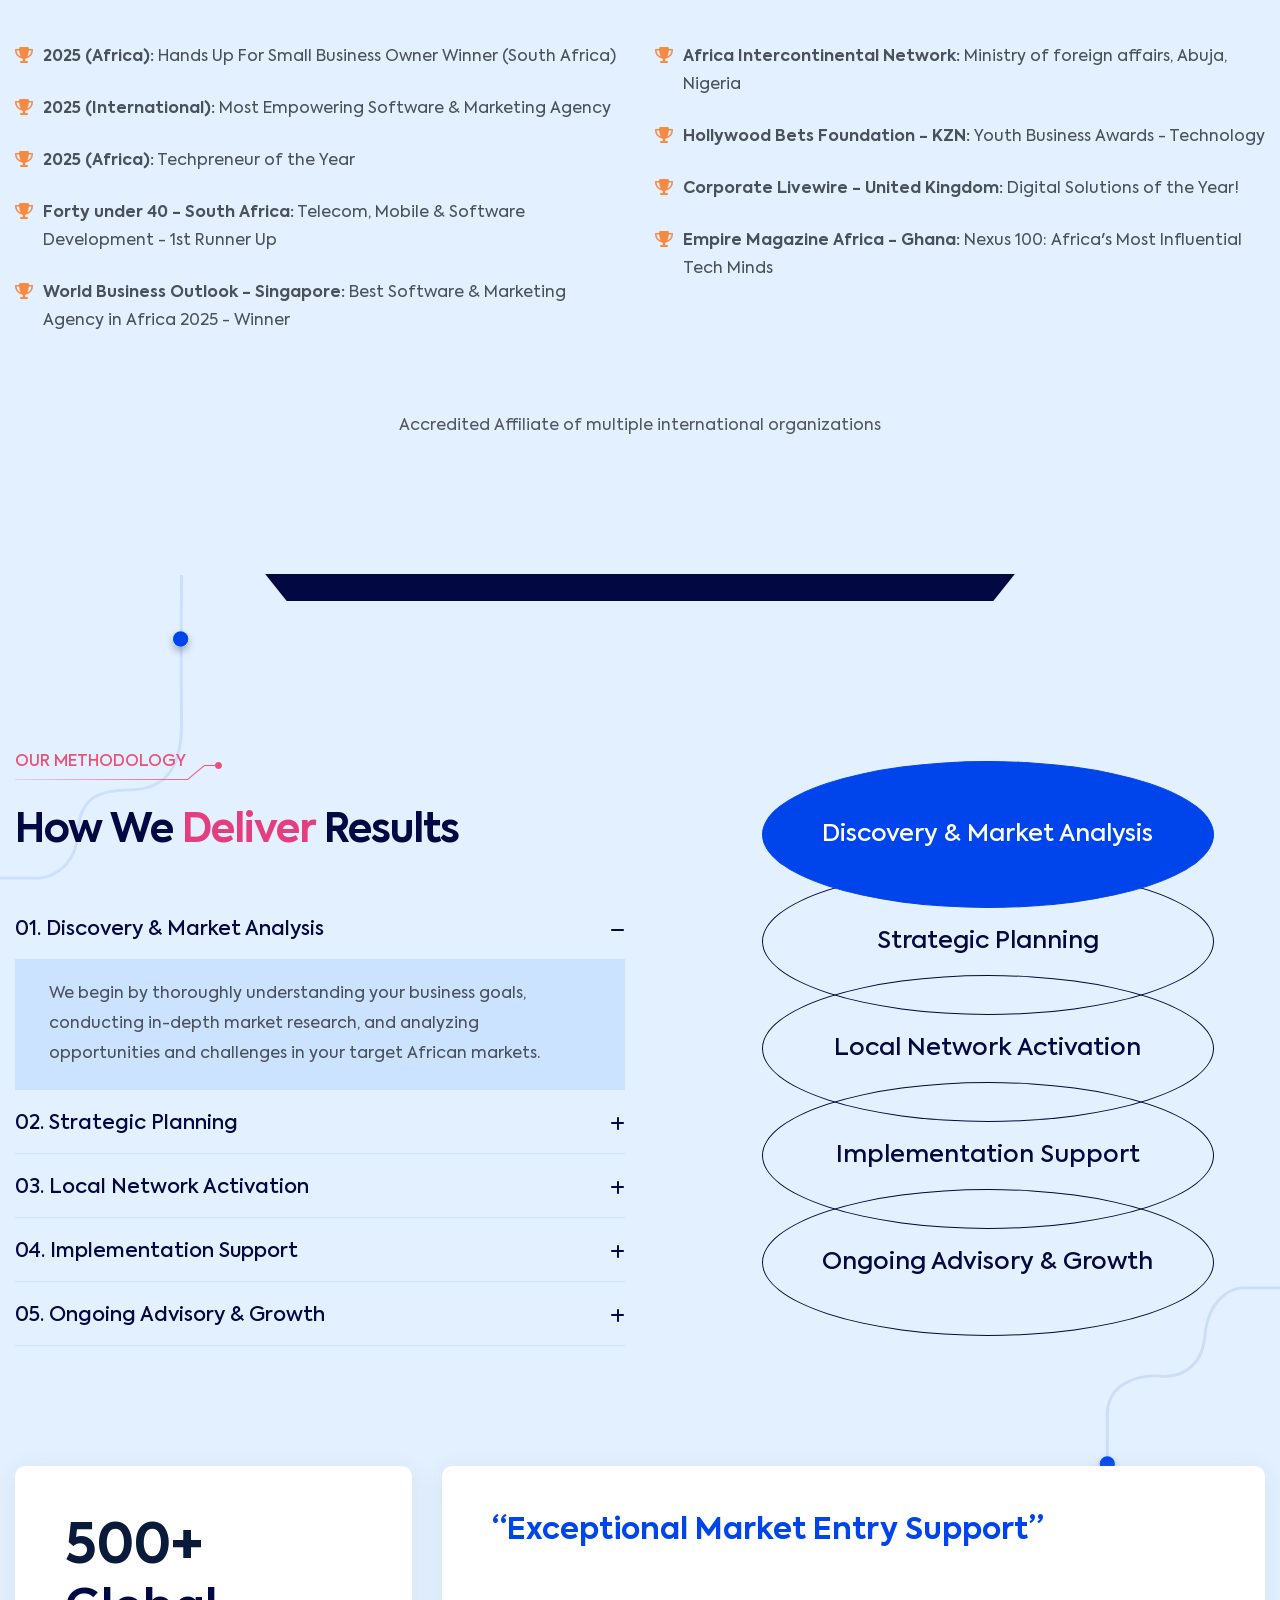
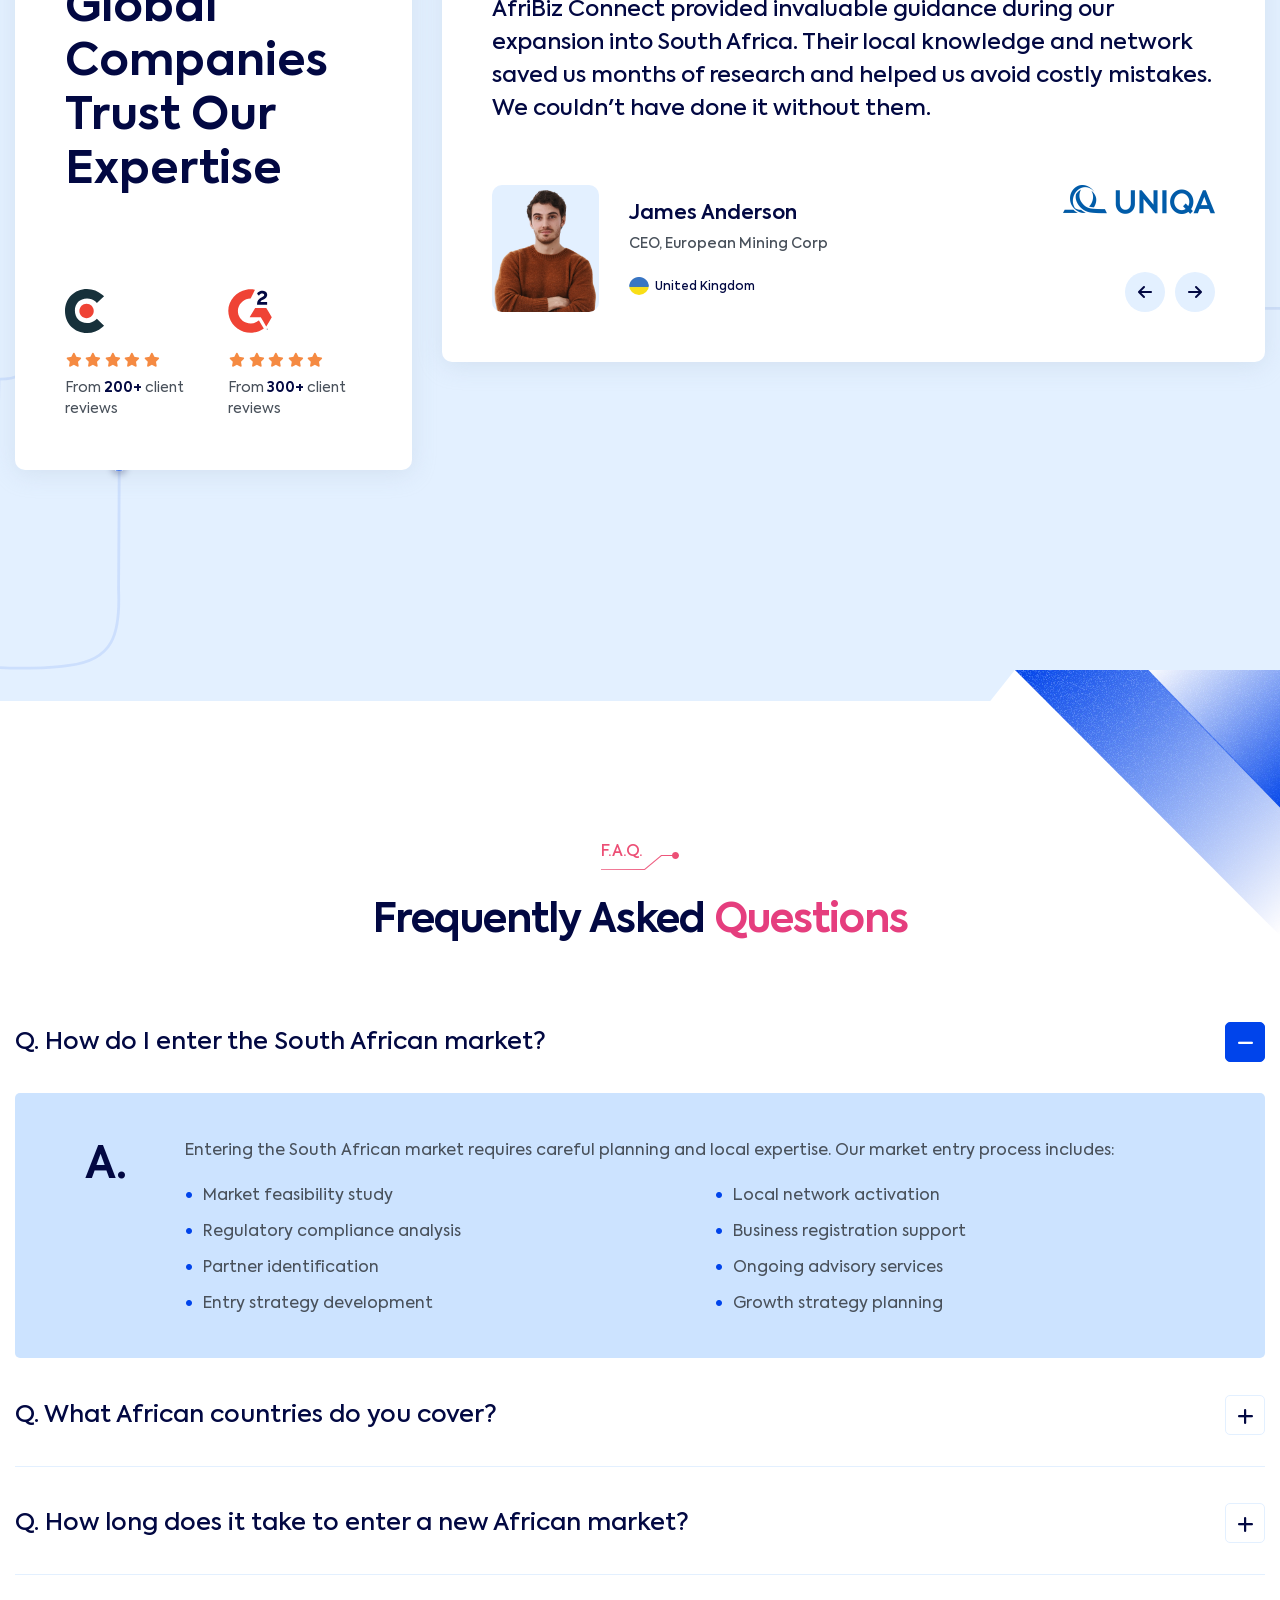
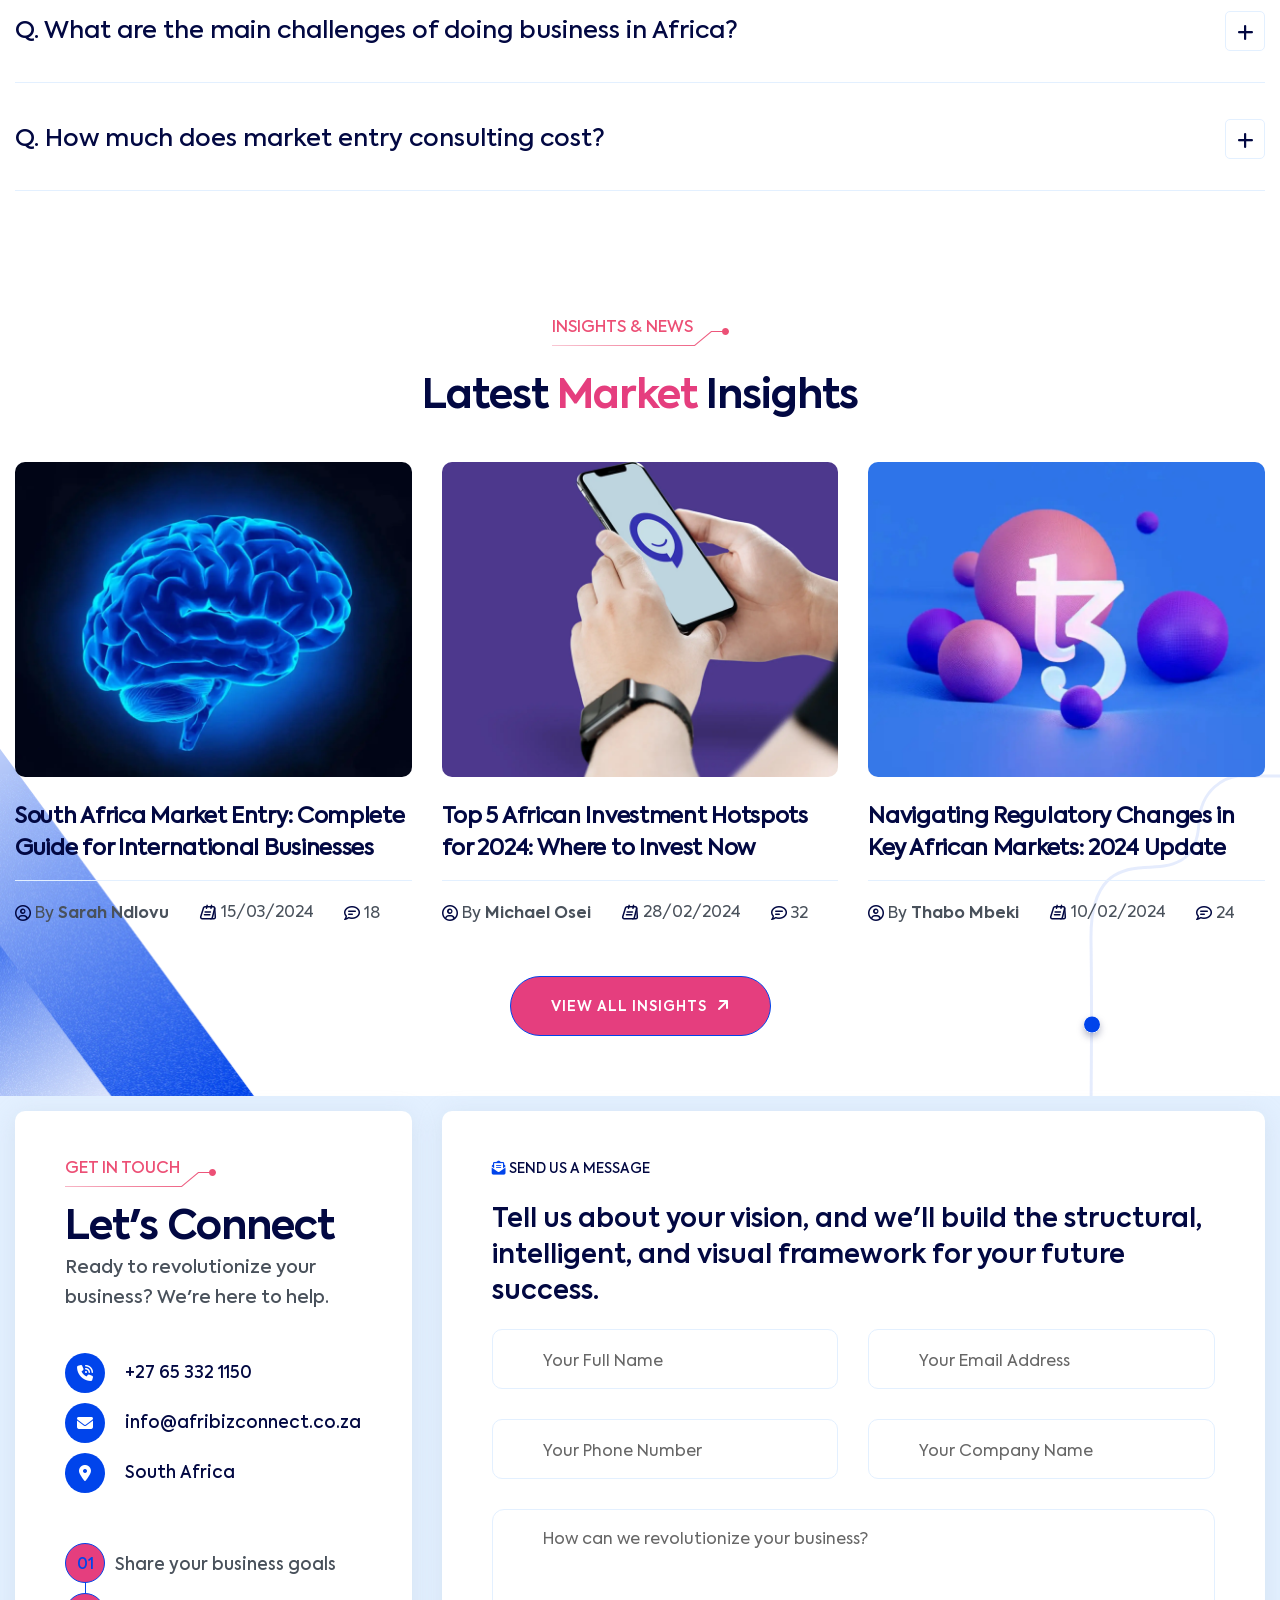
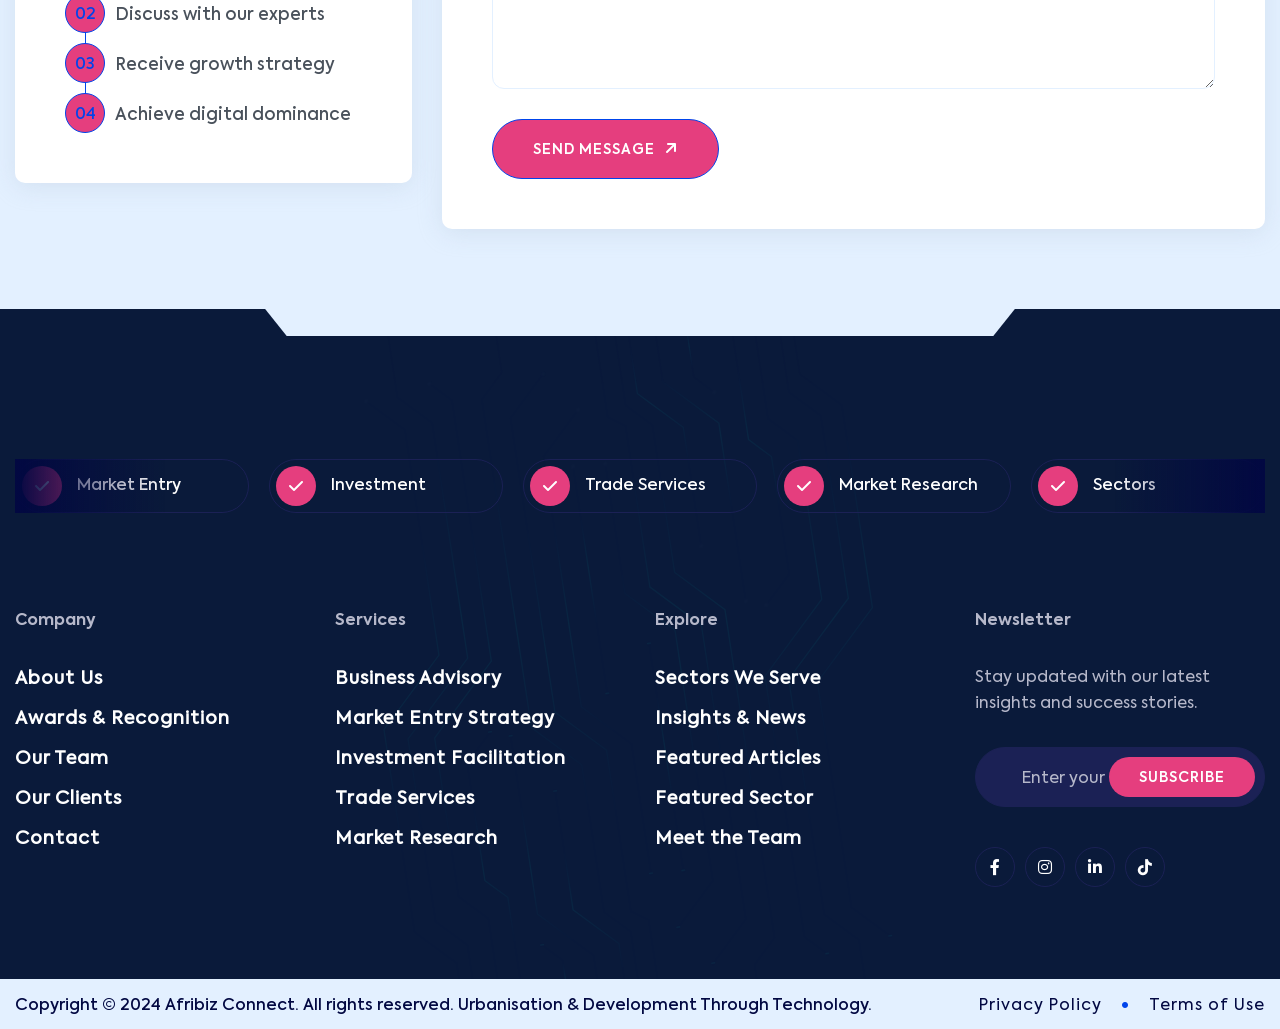
==== commit 38b64ba3: "logo" ====
--- a/index.html
+++ b/index.html
@@ -185,17 +185,17 @@
       <div class="col-lg-5">
         <div class="engine_image">
           <div class="image_wrap_1">
-            <img src="images/circle_engine_1.webp" alt="Afribiz Connect">
+            <img src="images/logo1.png" alt="Afribiz Connect">
           </div>
           <div class="image_wrap_2">
-            <img src="images/circle_engine_2.webp" alt="Afribiz Connect">
+            <img src="images/logo1.png" alt="Afribiz Connect">
           </div>
           <div class="image_wrap_3">
-            <img src="images/circle_engine_3.webp" alt="Afribiz Connect">
-          </div>
-          <div class="image_wrap_4">
-            <img src="images/circle_engine_4.png" alt="Afribiz Connect">
-          </div>
+            <img src="images/logo1.png" alt="Afribiz Connect">
+          </div>
+          <!-- <div class="image_wrap_4">
+            <img src="images/logo1.png" alt="Afribiz Connect">
+          </div> -->
         </div>
       </div>
     </div>
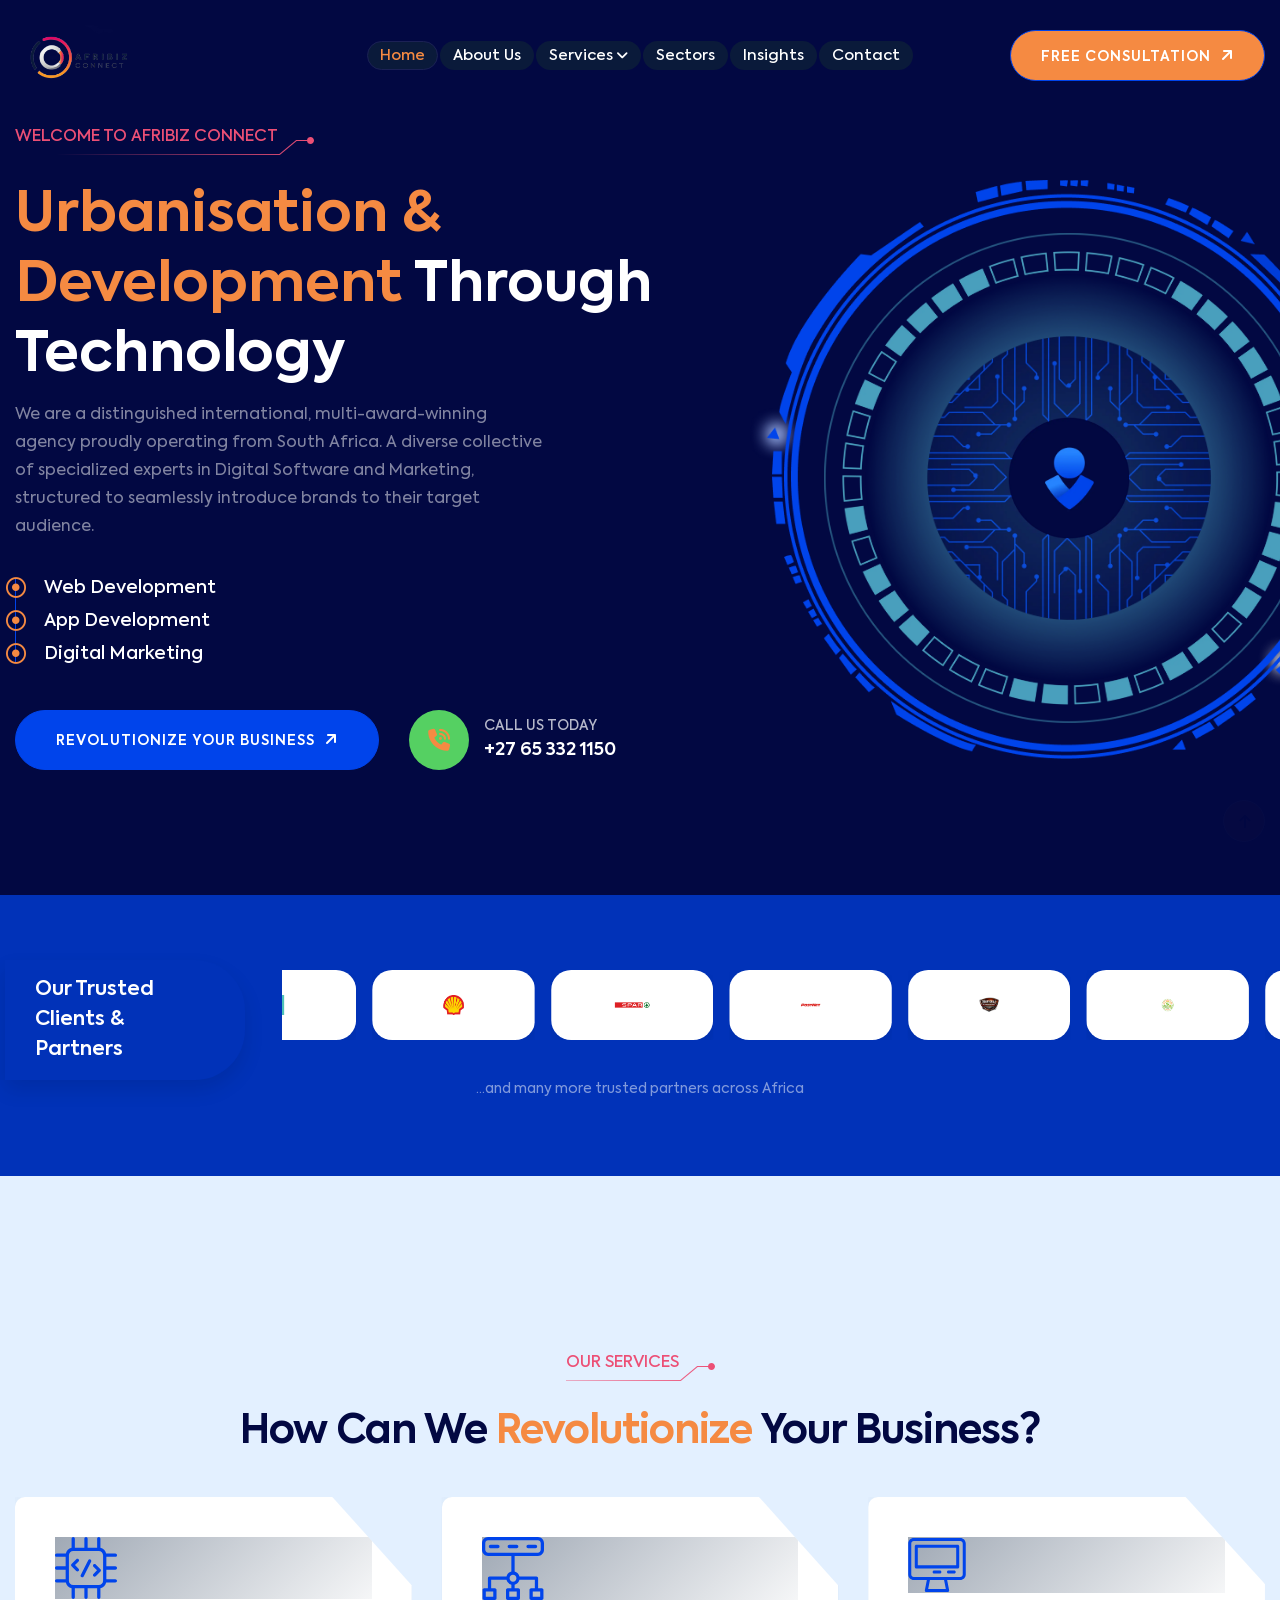
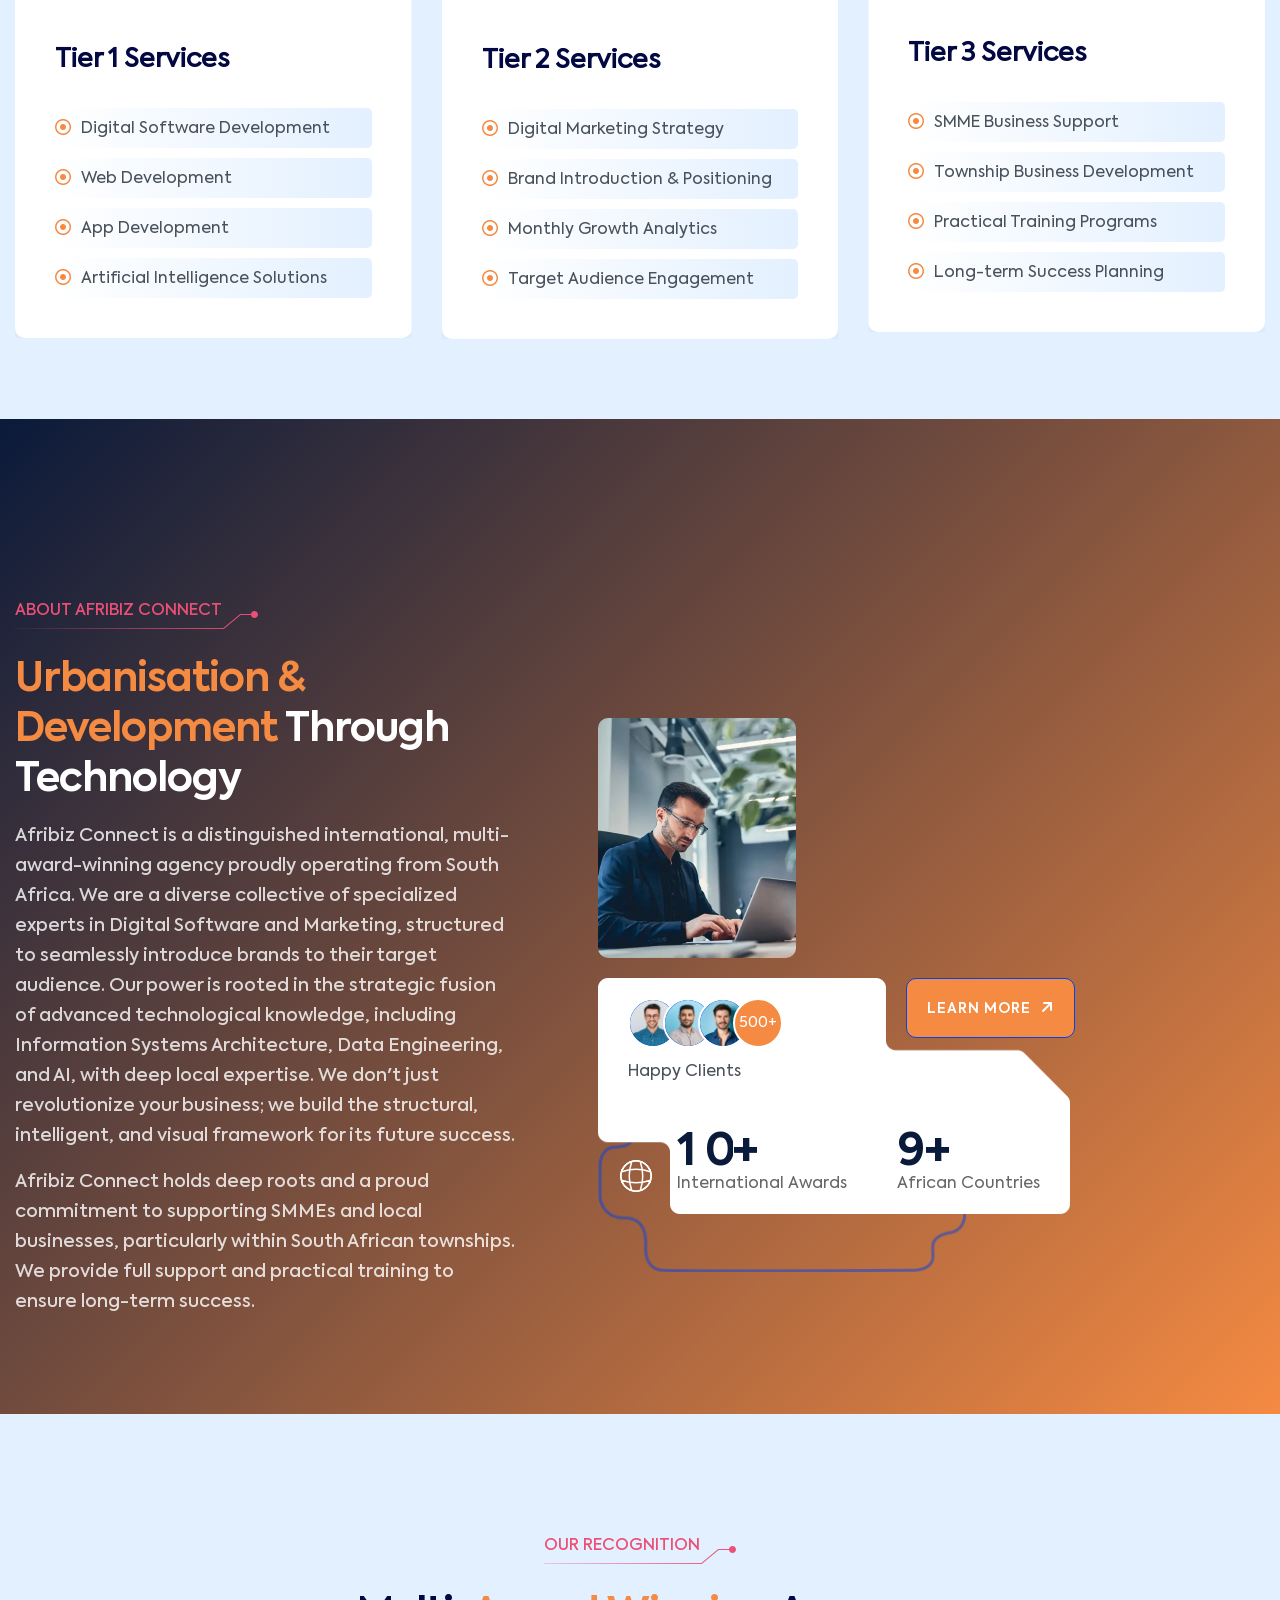
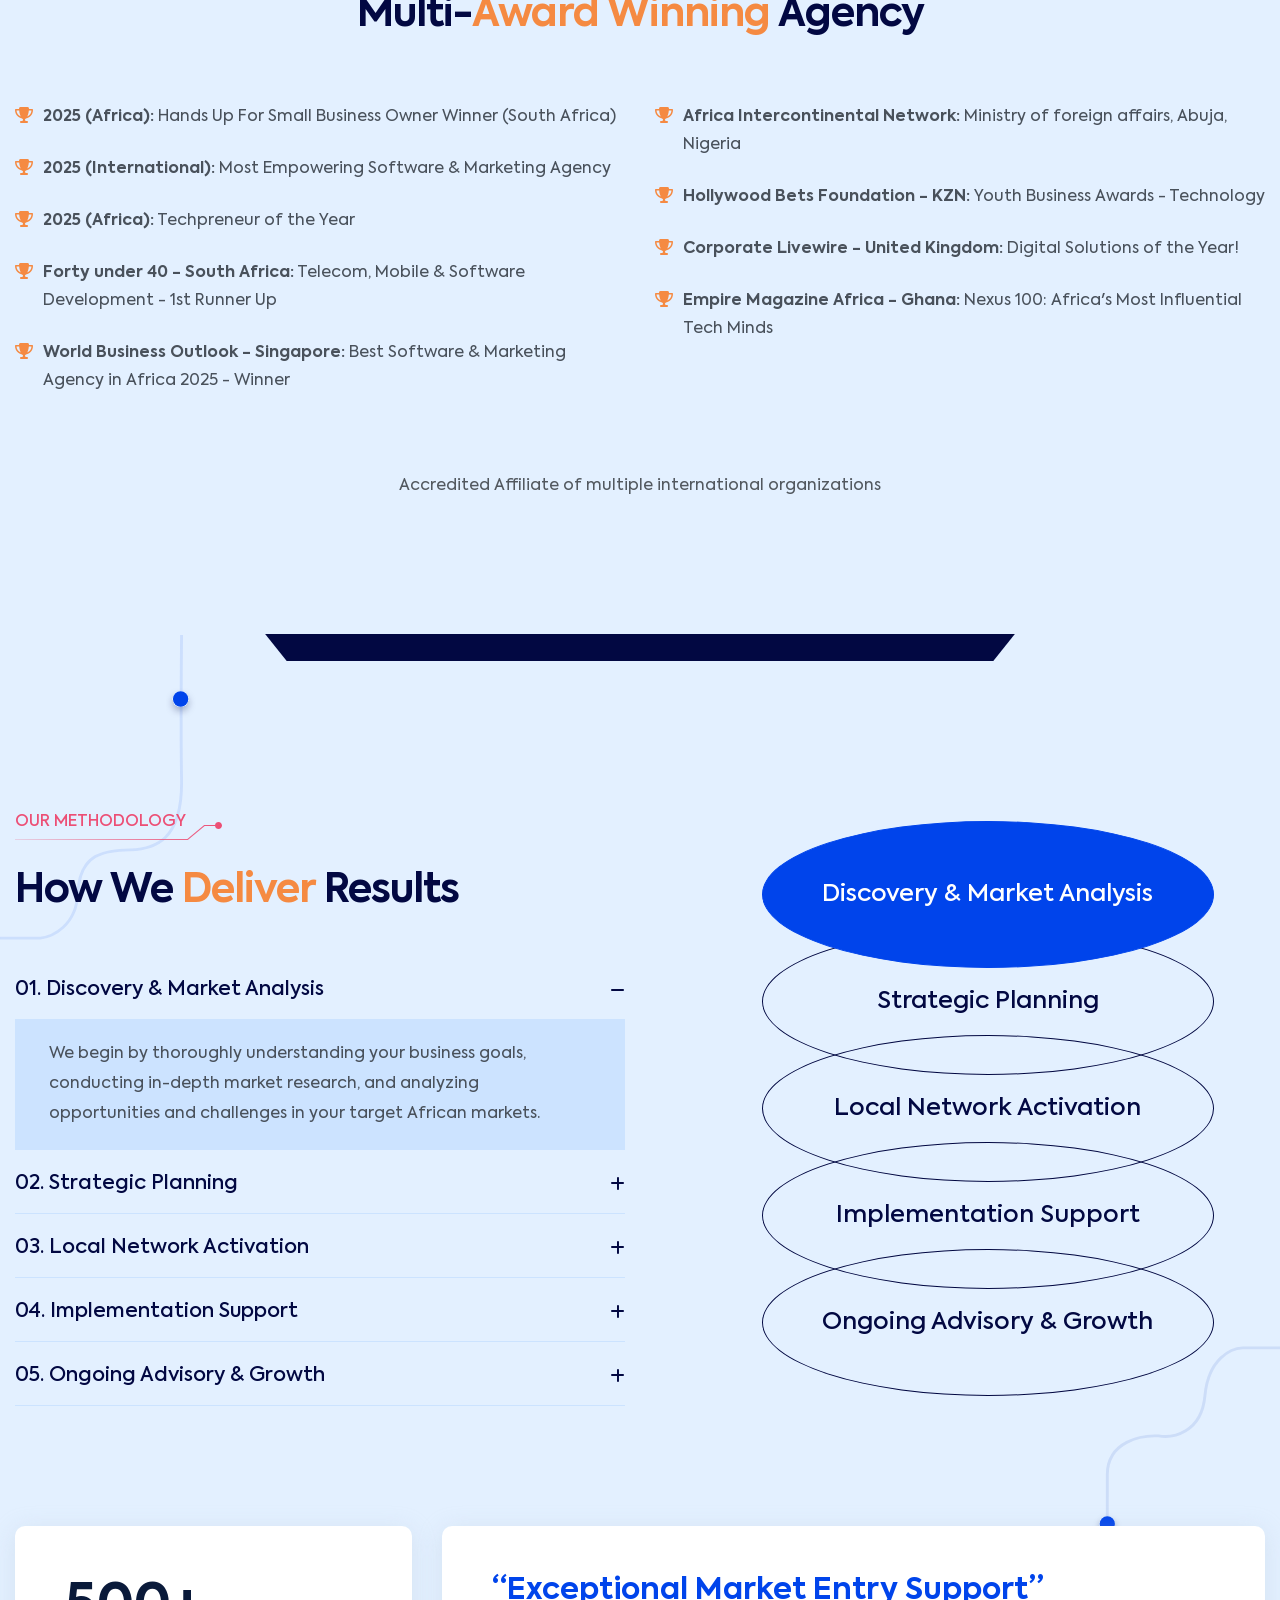
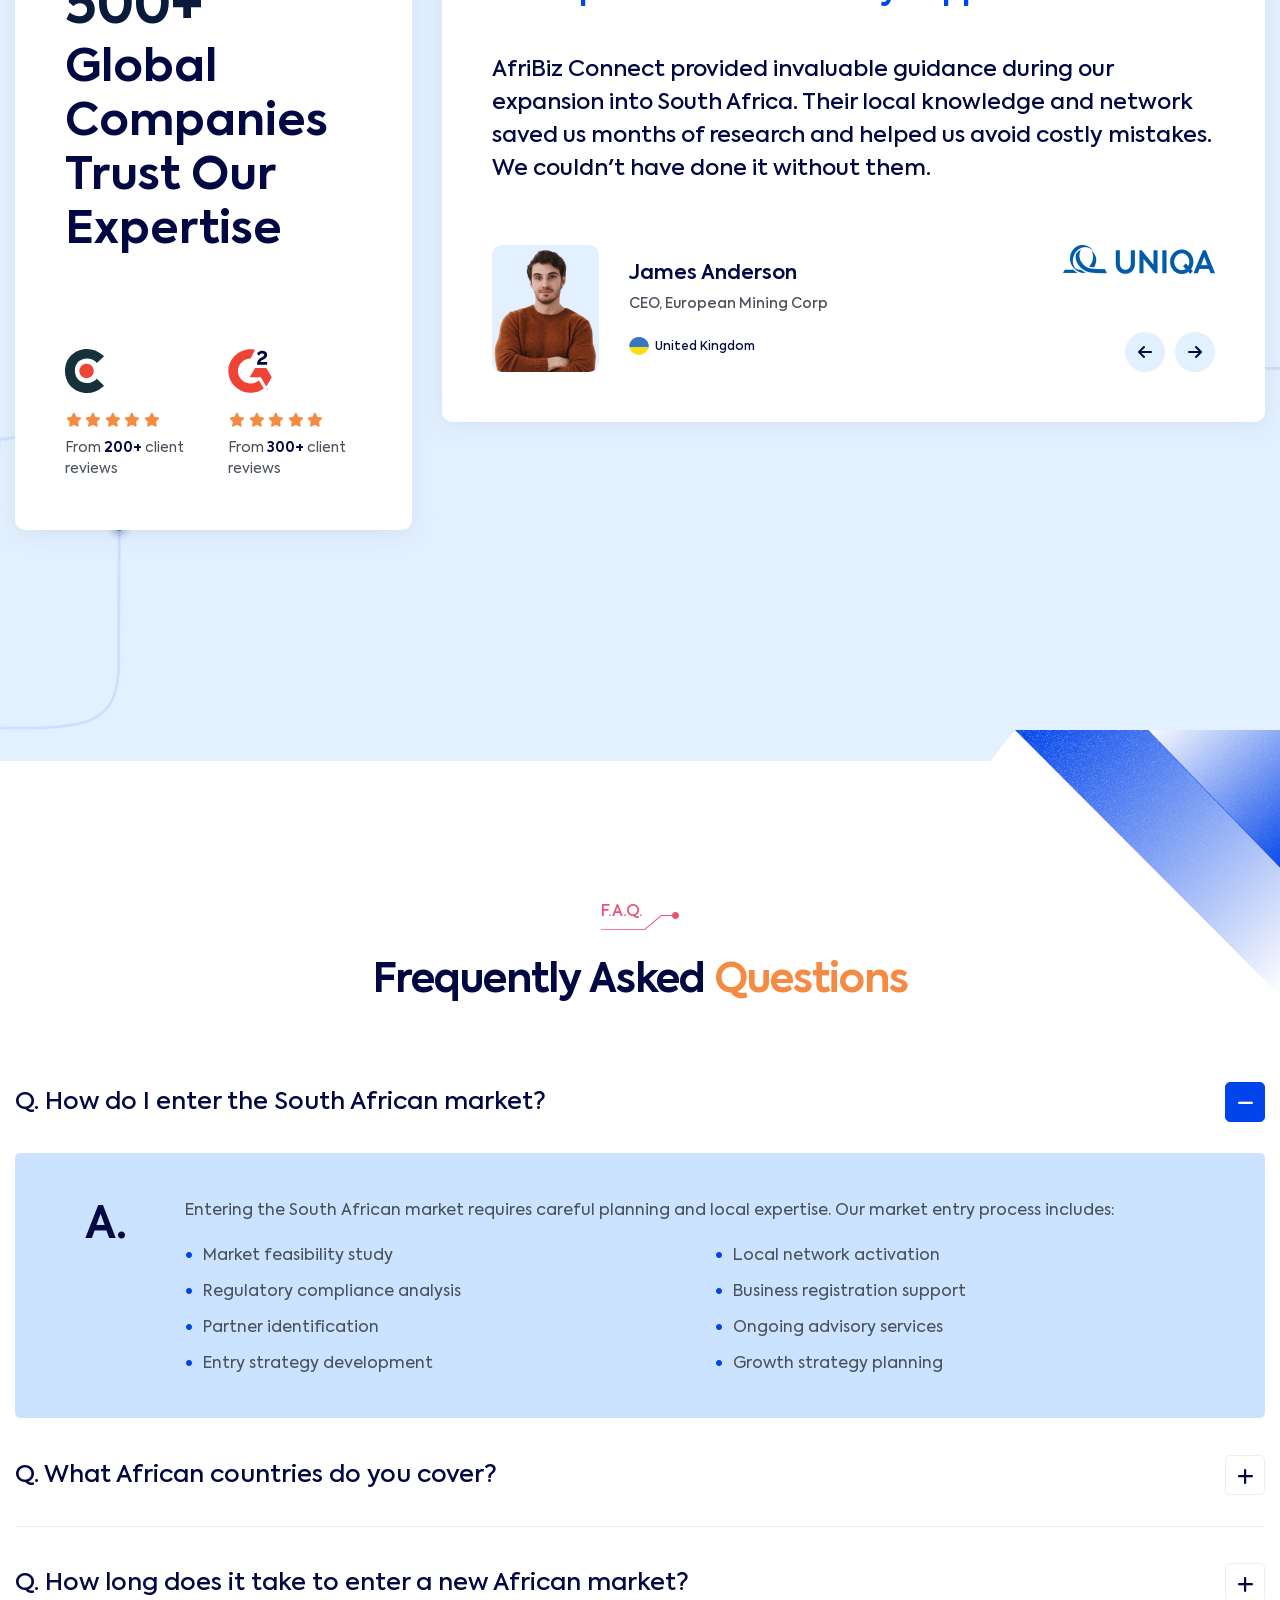
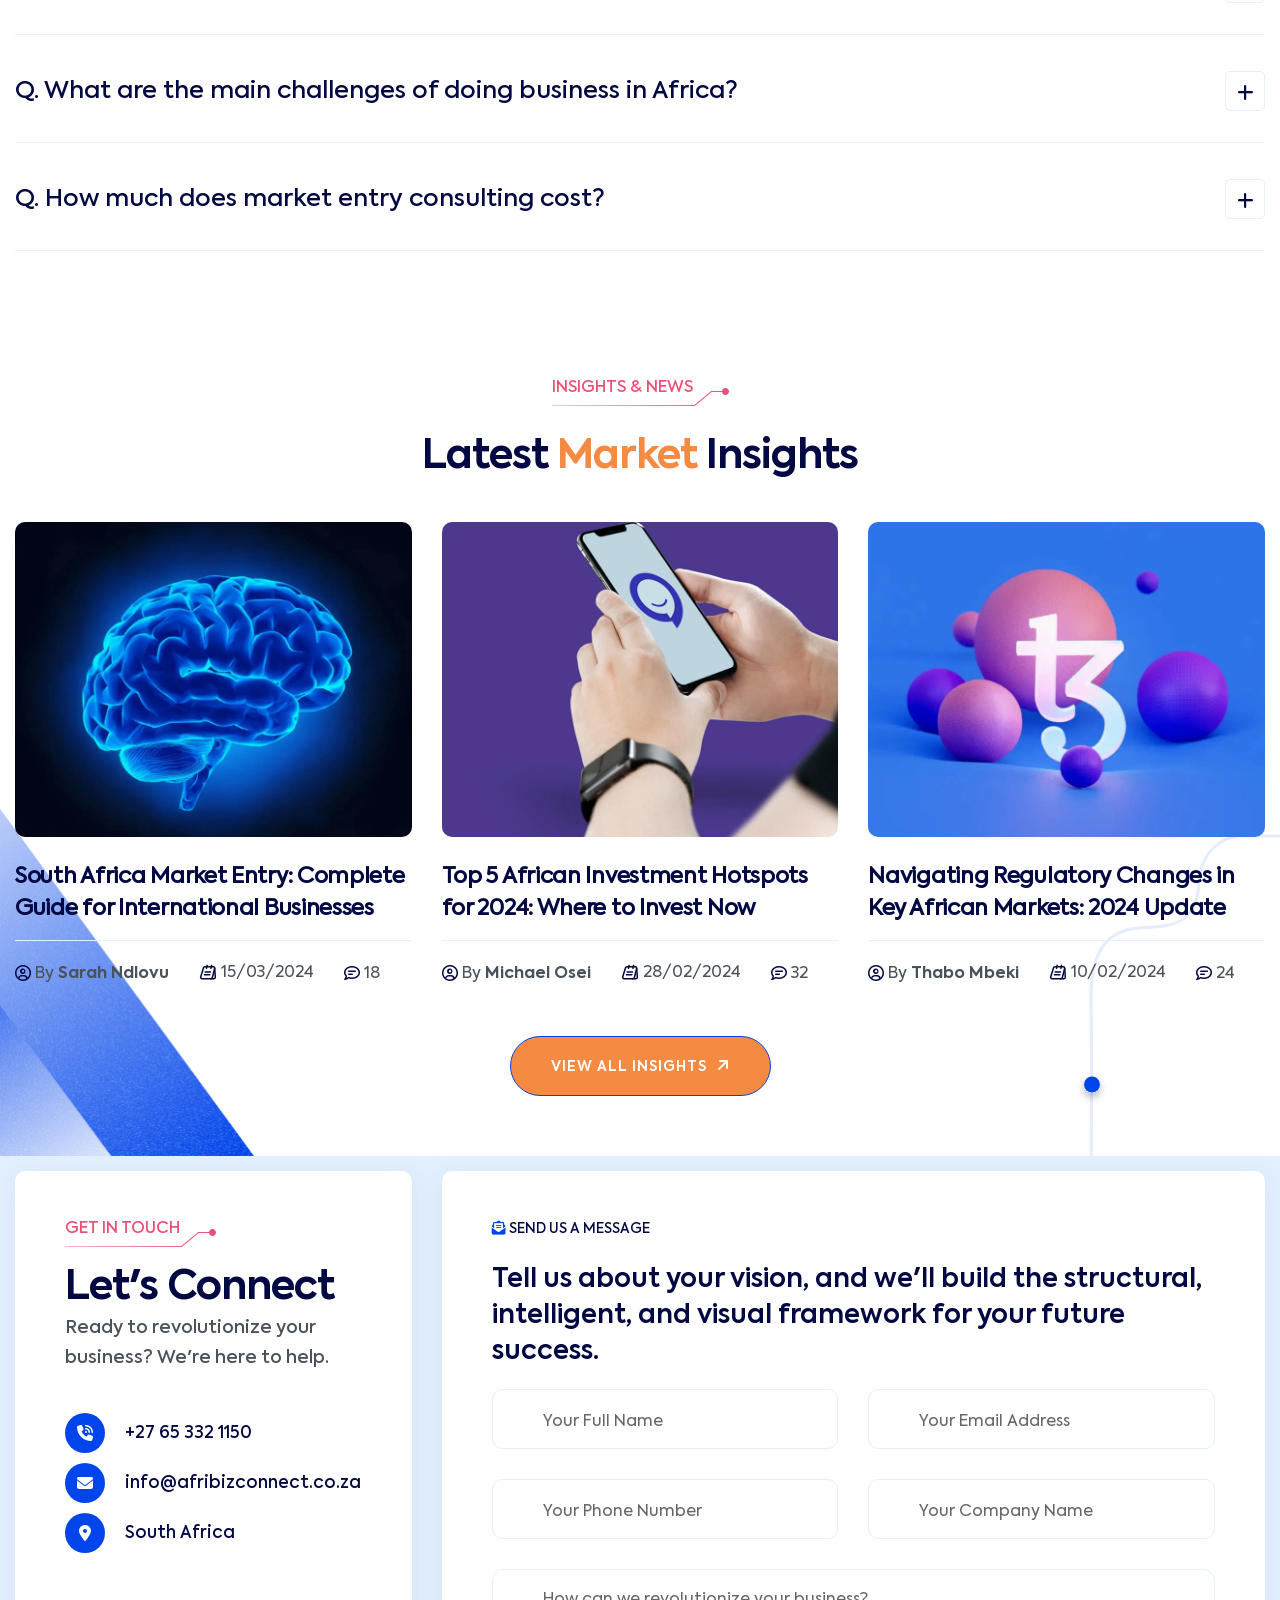
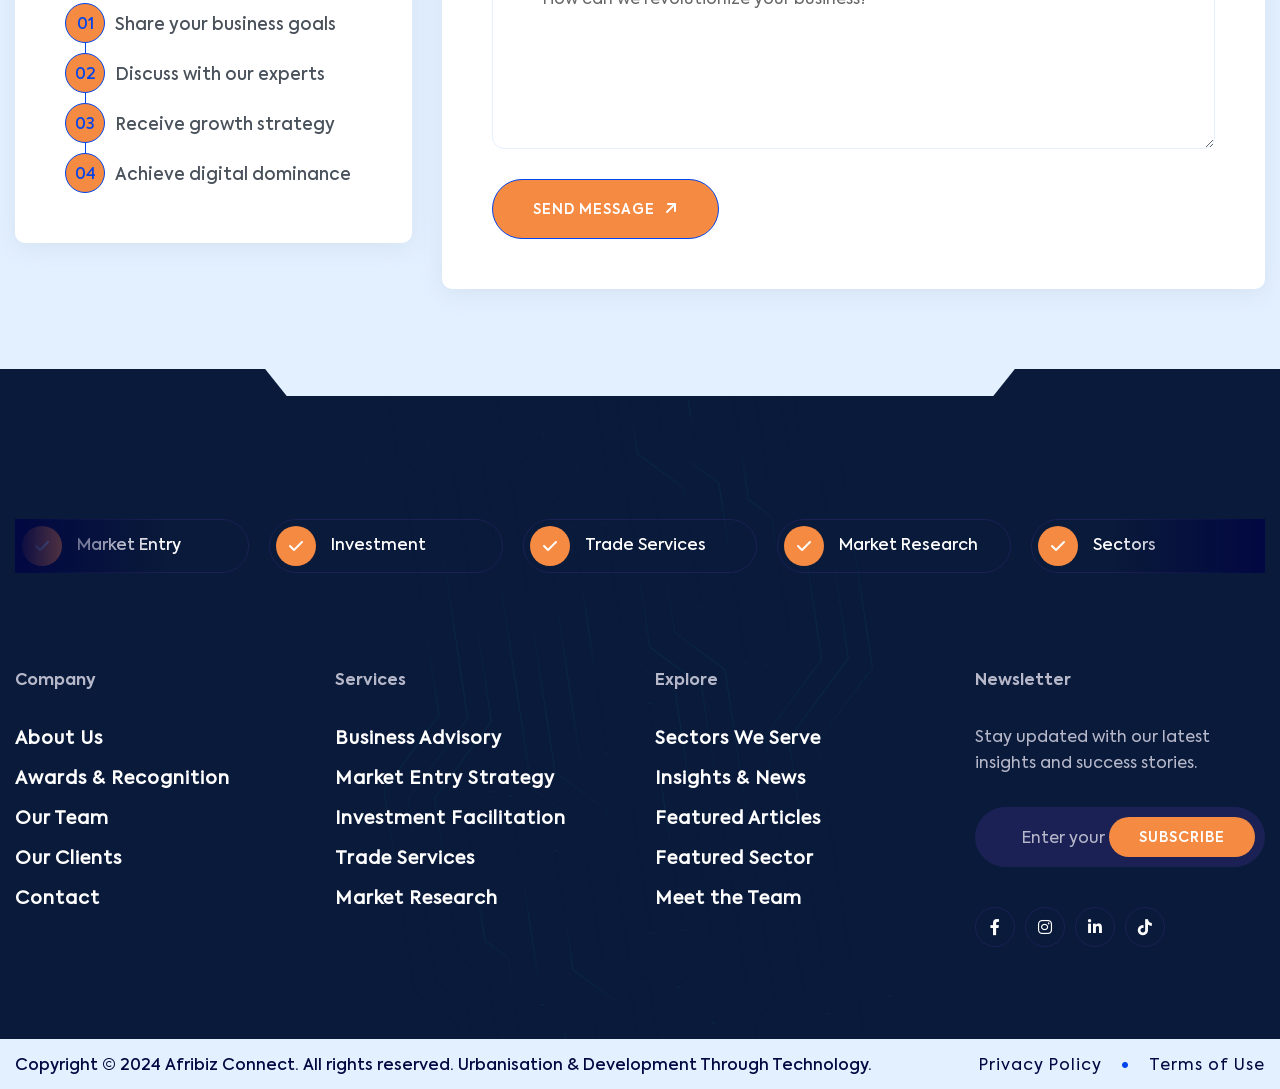
==== commit 4a1b7ad4: "colors" ====
--- a/index.html
+++ b/index.html
@@ -47,7 +47,7 @@
             <div class="loader-line"></div>
           </div>
           <div class="loader-logo">
-            <img src="images/logo1.png" alt="Site Logo – Techco – IT Solutions & Technology Site Template">
+            <img src="images/logo.jpeg" alt="Site Logo – Techco – IT Solutions & Technology Site Template">
           </div>
         </div>
       </div>
@@ -155,9 +155,9 @@
             We are a distinguished international, multi-award-winning agency proudly operating from South Africa. A diverse collective of specialized experts in Digital Software and Marketing, structured to seamlessly introduce brands to their target audience.
           </p>
           <ul class="step_list text-white unordered_list_block">
-            <li>Information Systems Architecture</li>
-            <li>Data Engineering & AI</li>
-            <li>Deep Local Expertise</li>
+            <li>Web Development</li>
+            <li>App Development</li>
+            <li>Digital Marketing</li>
           </ul>
           <ul class="btns_group unordered_list p-0 justify-content-start">
             <li>
@@ -185,17 +185,17 @@
       <div class="col-lg-5">
         <div class="engine_image">
           <div class="image_wrap_1">
-            <img src="images/logo1.png" alt="Afribiz Connect">
+            <img src="images/circle_engine_1.webp" alt="Afribiz Connect">
           </div>
           <div class="image_wrap_2">
-            <img src="images/logo1.png" alt="Afribiz Connect">
+            <img src="images/circle_engine_2.webp" alt="Afribiz Connect">
           </div>
           <div class="image_wrap_3">
-            <img src="images/logo1.png" alt="Afribiz Connect">
-          </div>
-          <!-- <div class="image_wrap_4">
-            <img src="images/logo1.png" alt="Afribiz Connect">
-          </div> -->
+            <img src="images/circle_engine_3.webp" alt="Afribiz Connect">
+          </div>
+          <div class="image_wrap_4">
+            <img src="images/circle_engine_4.png" alt="Afribiz Connect">
+          </div>
         </div>
       </div>
     </div>
@@ -204,9 +204,9 @@
         <!-- IT Solution Hero Section - End
         ================================================== -->
 
-        <!-- Feature Partners Section - Start
-        ================================================== -->
- <div class="feature_partners_section">
+  <!-- Feature Partners Section - Start
+================================================== -->
+<div class="feature_partners_section">
   <div class="container position-relative">
     <div class="title_text text-white">
       Our Trusted Clients & Partners
@@ -215,184 +215,184 @@
       <div class="swiper-wrapper">
         <!-- First set of clients -->
         <div class="swiper-slide">
-          <div class="client_logo_item">
+          <div class="client_logo_item logo-card">
             <img src="images/clients/shell-logo.png" alt="Shell - Client Logo">
           </div>
         </div>
         <div class="swiper-slide">
-          <div class="client_logo_item">
+          <div class="client_logo_item logo-card">
             <img src="images/clients/spar-logo.png" alt="SPAR - Client Logo">
           </div>
         </div>
         <div class="swiper-slide">
-          <div class="client_logo_item">
+          <div class="client_logo_item logo-card">
             <img src="images/clients/postnet-logo.png" alt="POSTNET - Client Logo">
           </div>
         </div>
-         <div class="swiper-slide">
-          <div class="client_logo_item">
+        <div class="swiper-slide">
+          <div class="client_logo_item logo-card">
             <img src="images/clients/KZN-logo.png" alt="KZN - Client Logo">
           </div>
         </div>
-         <div class="swiper-slide">
-          <div class="client_logo_item">
+        <div class="swiper-slide">
+          <div class="client_logo_item logo-card">
             <img src="images/clients/jireh-logo.png" alt="jireh-logo - Client Logo">
           </div>
         </div>
         <div class="swiper-slide">
-          <div class="client_logo_item">
+          <div class="client_logo_item logo-card">
             <img src="images/clients/da-logo.png" alt="DA - Client Logo">
           </div>
         </div>
         <div class="swiper-slide">
-          <div class="client_logo_item">
+          <div class="client_logo_item logo-card">
             <img src="images/clients/elite-angling-logo.png" alt="ELITE ANGLING - Client Logo">
           </div>
         </div>
         <div class="swiper-slide">
-          <div class="client_logo_item">
+          <div class="client_logo_item logo-card">
             <img src="images/clients/cafe-cuba-logo.png" alt="CAFE CUBA - Client Logo">
           </div>
         </div>
         <div class="swiper-slide">
-          <div class="client_logo_item">
+          <div class="client_logo_item logo-card">
             <img src="images/clients/overflow-logo.png" alt="OVERFLOW - Client Logo">
           </div>
         </div>
         <div class="swiper-slide">
-          <div class="client_logo_item">
+          <div class="client_logo_item logo-card">
             <img src="images/clients/secure911-logo.jpg" alt="SECURE911 - Client Logo">
           </div>
         </div>
         <div class="swiper-slide">
-          <div class="client_logo_item">
+          <div class="client_logo_item logo-card">
             <img src="images/clients/el-patrion-logo.png" alt="EL PATRION - Client Logo">
           </div>
         </div>
         <div class="swiper-slide">
-          <div class="client_logo_item">
+          <div class="client_logo_item logo-card">
             <img src="images/clients/apple-assist-logo.jpg" alt="APPLE ASSIST - Client Logo">
           </div>
         </div>
         <div class="swiper-slide">
-          <div class="client_logo_item">
+          <div class="client_logo_item logo-card">
             <img src="images/clients/dmc-medical-logo.png" alt="DMC MEDICAL SUPPLIERS - Client Logo">
           </div>
         </div>
         <div class="swiper-slide">
-          <div class="client_logo_item">
+          <div class="client_logo_item logo-card">
             <img src="images/clients/engen-logo.jpg" alt="ENGEN - Client Logo">
           </div>
         </div>
         <div class="swiper-slide">
-          <div class="client_logo_item">
+          <div class="client_logo_item logo-card">
             <img src="images/clients/takeasport-logo.png" alt="TAKEASPORT - Client Logo">
           </div>
         </div>
         <div class="swiper-slide">
-          <div class="client_logo_item">
+          <div class="client_logo_item logo-card">
             <img src="images/clients/voucher-plus-logo.png" alt="VOUCHER PLUS - Client Logo">
           </div>
         </div>
         <div class="swiper-slide">
-          <div class="client_logo_item">
+          <div class="client_logo_item logo-card">
             <img src="images/clients/reaction-unit-logo.png" alt="REACTION UNIT SA - Client Logo">
           </div>
         </div>
         <div class="swiper-slide">
-          <div class="client_logo_item">
+          <div class="client_logo_item logo-card">
             <img src="images/clients/la-vita-spa-logo.png" alt="LA VITA SPA - Client Logo">
           </div>
         </div>
 
         <!-- Second set (duplicate for seamless infinite scroll) -->
         <div class="swiper-slide">
-          <div class="client_logo_item">
+          <div class="client_logo_item logo-card">
             <img src="images/clients/shell-logo.png" alt="Shell - Client Logo">
           </div>
         </div>
         <div class="swiper-slide">
-          <div class="client_logo_item">
+          <div class="client_logo_item logo-card">
             <img src="images/clients/spar-logo.png" alt="SPAR - Client Logo">
           </div>
         </div>
-          <div class="swiper-slide">
-          <div class="client_logo_item">
+        <div class="swiper-slide">
+          <div class="client_logo_item logo-card">
             <img src="images/clients/KZN-logo.png" alt="KZN - Client Logo">
           </div>
         </div>
-          <div class="swiper-slide">
-          <div class="client_logo_item">
+        <div class="swiper-slide">
+          <div class="client_logo_item logo-card">
             <img src="images/clients/jireh-logo.png" alt="jireh - Client Logo">
           </div>
         </div>
         <div class="swiper-slide">
-          <div class="client_logo_item">
+          <div class="client_logo_item logo-card">
             <img src="images/clients/postnet-logo.png" alt="POSTNET - Client Logo">
           </div>
         </div>
         <div class="swiper-slide">
-          <div class="client_logo_item">
+          <div class="client_logo_item logo-card">
             <img src="images/clients/da-logo.png" alt="DA - Client Logo">
           </div>
         </div>
         <div class="swiper-slide">
-          <div class="client_logo_item">
+          <div class="client_logo_item logo-card">
             <img src="images/clients/elite-angling-logo.png" alt="ELITE ANGLING - Client Logo">
           </div>
         </div>
         <div class="swiper-slide">
-          <div class="client_logo_item">
+          <div class="client_logo_item logo-card">
             <img src="images/clients/cafe-cuba-logo.png" alt="CAFE CUBA - Client Logo">
           </div>
         </div>
         <div class="swiper-slide">
-          <div class="client_logo_item">
+          <div class="client_logo_item logo-card">
             <img src="images/clients/overflow-logo.png" alt="OVERFLOW - Client Logo">
           </div>
         </div>
         <div class="swiper-slide">
-          <div class="client_logo_item">
+          <div class="client_logo_item logo-card">
             <img src="images/clients/secure911-logo.jpg" alt="SECURE911 - Client Logo">
           </div>
         </div>
         <div class="swiper-slide">
-          <div class="client_logo_item">
+          <div class="client_logo_item logo-card">
             <img src="images/clients/el-patrion-logo.png" alt="EL PATRION - Client Logo">
           </div>
         </div>
         <div class="swiper-slide">
-          <div class="client_logo_item">
+          <div class="client_logo_item logo-card">
             <img src="images/clients/apple-assist-logo.jpg" alt="APPLE ASSIST - Client Logo">
           </div>
         </div>
         <div class="swiper-slide">
-          <div class="client_logo_item">
+          <div class="client_logo_item logo-card">
             <img src="images/clients/dmc-medical-logo.png" alt="DMC MEDICAL SUPPLIERS - Client Logo">
           </div>
         </div>
         <div class="swiper-slide">
-          <div class="client_logo_item">
+          <div class="client_logo_item logo-card">
             <img src="images/clients/engen-logo.jpg" alt="ENGEN - Client Logo">
           </div>
         </div>
         <div class="swiper-slide">
-          <div class="client_logo_item">
+          <div class="client_logo_item logo-card">
             <img src="images/clients/takeasport-logo.png" alt="TAKEASPORT - Client Logo">
           </div>
         </div>
         <div class="swiper-slide">
-          <div class="client_logo_item">
+          <div class="client_logo_item logo-card">
             <img src="images/clients/voucher-plus-logo.png" alt="VOUCHER PLUS - Client Logo">
           </div>
         </div>
         <div class="swiper-slide">
-          <div class="client_logo_item">
+          <div class="client_logo_item logo-card">
             <img src="images/clients/reaction-unit-logo.png" alt="REACTION UNIT SA - Client Logo">
           </div>
         </div>
         <div class="swiper-slide">
-          <div class="client_logo_item">
+          <div class="client_logo_item logo-card">
             <img src="images/clients/la-vita-spa-logo.png" alt="LA VITA SPA - Client Logo">
           </div>
         </div>
@@ -405,8 +405,8 @@
     </div>
   </div>
 </div>
-        <!-- Feature Partners Section - End
-        ================================================== -->
+<!-- Feature Partners Section - End
+================================================== -->
 
         <!-- Service Section - Start
         ================================================== -->
@@ -447,7 +447,7 @@
                 <i class="fa-regular fa-circle-dot"></i>
               </span>
               <span class="icon_list_text">
-                Information Systems Architecture
+                Web Development
               </span>
             </li>
             <li>
@@ -455,7 +455,7 @@
                 <i class="fa-regular fa-circle-dot"></i>
               </span>
               <span class="icon_list_text">
-                Data Engineering
+                App Development
               </span>
             </li>
             <li>
--- a/css/style.css
+++ b/css/style.css
@@ -1548,7 +1548,7 @@
   position: absolute;
   transition: transform .5s; }
   .site_header .site_logo .site_link {
-    max-width: 124px; }
+    max-width: 130px; }
   .site_header .site_logo .badge {
     margin-left: 5px; }
   .site_header .header_btns_group {
@@ -5739,7 +5739,7 @@
 ================================================== */
 :root {
   --afribiz-navy: #0A1A3A;        /* Deep Navy / Midnight Blue - for text "AFRIBIZ CONNECT" */
-  --afribiz-pink: #E53E7E;        /* Vibrant Pinkish-Red - top of outer ring */
+  --afribiz-pink: #F58A42;        /* Vibrant Pinkish-Red - top of outer ring */
   --afribiz-orange: #F58A42;       /* Warm Orange / Gold - bottom of outer ring */
   --afribiz-silver: #A0A9B5;       /* Metallic Silver / Gray - for the "C" and inner ring */
   --afribiz-primary: var(--afribiz-pink); /* Set primary to pinkish-red as main brand color */
@@ -6501,4 +6501,233 @@
 .map_section_vh iframe {
   width: 100%;
   height: 100%;
+}
+/* Client Logo Section - Fixed Alignment & Shape
+================================================== */
+.feature_partners_section {
+  padding: 60px 0;
+  background-color: #0132B8;
+  overflow: hidden;
+  position: relative;
+}
+
+.feature_partners_section::before {
+  position: absolute;
+  top: 0;
+  left: 0;
+  width: 22%;
+  height: 100%;
+  content: "";
+  background-color: #0132B8;
+  z-index: 2;
+}
+
+@media screen and (max-width: 991px) {
+  .feature_partners_section::before {
+    width: 15%;
+  }
+}
+
+@media screen and (max-width: 575px) {
+  .feature_partners_section::before {
+    display: none;
+  }
+}
+
+.feature_partners_section .title_text {
+  top: 50%;
+  left: 5px;
+  z-index: 3;
+  padding: 0 30px;
+  font-size: 20px;
+  font-weight: 600;
+  max-width: 240px;
+  position: absolute;
+  align-items: center;
+  display: inline-flex;
+  justify-content: center;
+  background-color: #0132B8;
+  font-family: 'Axiforma SemiBold';
+  transform: translateY(-50%);
+  height: auto;
+  min-height: 100px;
+  border-radius: 0 50px 50px 0;
+  box-shadow: 0 10px 20px rgba(0,0,0,0.1);
+}
+
+@media screen and (max-width: 767px) {
+  .feature_partners_section .title_text {
+    position: relative;
+    top: 0;
+    left: 0;
+    transform: none;
+    max-width: 100%;
+    margin-bottom: 30px;
+    border-radius: 0;
+    padding: 15px 20px;
+    background-color: transparent;
+    box-shadow: none;
+    text-align: center;
+    display: block;
+  }
+}
+
+.client_logo_carousel .swiper-wrapper {
+  margin: -15px -8px;
+  pointer-events: none;
+  transition-timing-function: linear !important;
+}
+
+.client_logo_carousel .swiper-wrapper .swiper-slide {
+  padding: 15px 8px;
+  height: auto;
+  display: flex;
+}
+
+.client_logo_item {
+  height: 140px;
+   width: 200px;
+  display: flex;
+  align-items: center;
+  justify-content: center;
+  transition: all 0.3s ease;
+  background-color: var(--bs-white);
+  border-radius: 20px;
+  box-shadow: 0 5px 15px rgba(0,0,0,0.08);
+  padding: 20px;
+  overflow: hidden;
+  position: relative;
+}
+
+/* New card shape - rounded with subtle clip path */
+.client_logo_item.logo-card {
+  border-radius: 20px;
+  clip-path: polygon(92% 0, 100% 8%, 100% 100%, 0 100%, 0 0);
+  transition: all 0.3s ease;
+  border: 1px solid rgba(255,255,255,0.1);
+}
+
+.client_logo_item.logo-card:hover {
+  transform: translateY(-5px);
+  box-shadow: 0 15px 30px rgba(0,0,0,0.15);
+  border-color: var(--afribiz-pink);
+}
+
+.client_logo_item img {
+  max-width: 100%;
+  max-height: 80px;
+  width: auto;
+  height: auto;
+  object-fit: contain;
+  filter: grayscale(0%);
+  transition: all 0.3s ease;
+}
+
+.client_logo_item:hover img {
+  transform: scale(1.05);
+  filter: grayscale(0%);
+}
+
+/* Alternative shape option - hexagon */
+.client_logo_item.logo-hexagon {
+  clip-path: polygon(25% 0%, 75% 0%, 100% 50%, 75% 100%, 25% 100%, 0% 50%);
+}
+
+/* Alternative shape option - parallelogram */
+.client_logo_item.logo-parallelogram {
+  clip-path: polygon(15% 0, 100% 0, 85% 100%, 0% 100%);
+}
+
+/* Make sure all images are properly contained */
+.client_logo_item img {
+  max-width: 90%;
+  max-height: 70%;
+  object-fit: contain;
+}
+
+/* Adjust for different logo dimensions */
+.client_logo_item img[alt*="SPAR"],
+.client_logo_item img[alt*="ENGEN"],
+.client_logo_item img[alt*="SHELL"] {
+  max-width: 80%;
+}
+
+/* Responsive adjustments */
+@media screen and (max-width: 1200px) {
+  .client_logo_item {
+    height: 100px;
+  }
+  .client_logo_item img {
+    max-height: 50px;
+  }
+}
+
+@media screen and (max-width: 991px) {
+  .client_logo_item {
+    height: 90px;
+  }
+  .client_logo_item img {
+    max-height: 45px;
+  }
+}
+
+@media screen and (max-width: 767px) {
+  .client_logo_item {
+    height: 80px;
+    padding: 10px;
+  }
+  .client_logo_item img {
+    max-height: 40px;
+  }
+}
+
+@media screen and (max-width: 575px) {
+  .feature_partners_section .title_text {
+    position: relative;
+    top: 0;
+    left: 0;
+    transform: none;
+    max-width: 100%;
+    margin-bottom: 20px;
+    padding: 10px;
+    font-size: 18px;
+    background-color: transparent;
+  }
+  
+  .client_logo_item {
+    height: 70px;
+  }
+  .client_logo_item img {
+    max-height: 35px;
+  }
+}
+/* Increase header logo size */
+.site_header .site_logo .site_link img {
+  max-height: 80px;  /* Increased from default (probably 40px) */
+  width: auto;
+  transition: all 0.3s ease;
+}
+
+/* For sticky header */
+.site_header.sticky .site_logo .site_link img {
+  max-height: 50px;  /* Slightly smaller when sticky */
+}
+
+/* Responsive adjustments */
+@media screen and (max-width: 991px) {
+  .site_header .site_logo .site_link img {
+    max-height: 50px;
+  }
+}
+
+@media screen and (max-width: 767px) {
+  .site_header .site_logo .site_link img {
+    max-height: 45px;
+  }
+}
+
+@media screen and (max-width: 575px) {
+  .site_header .site_logo .site_link img {
+    max-height: 40px;
+  }
 }
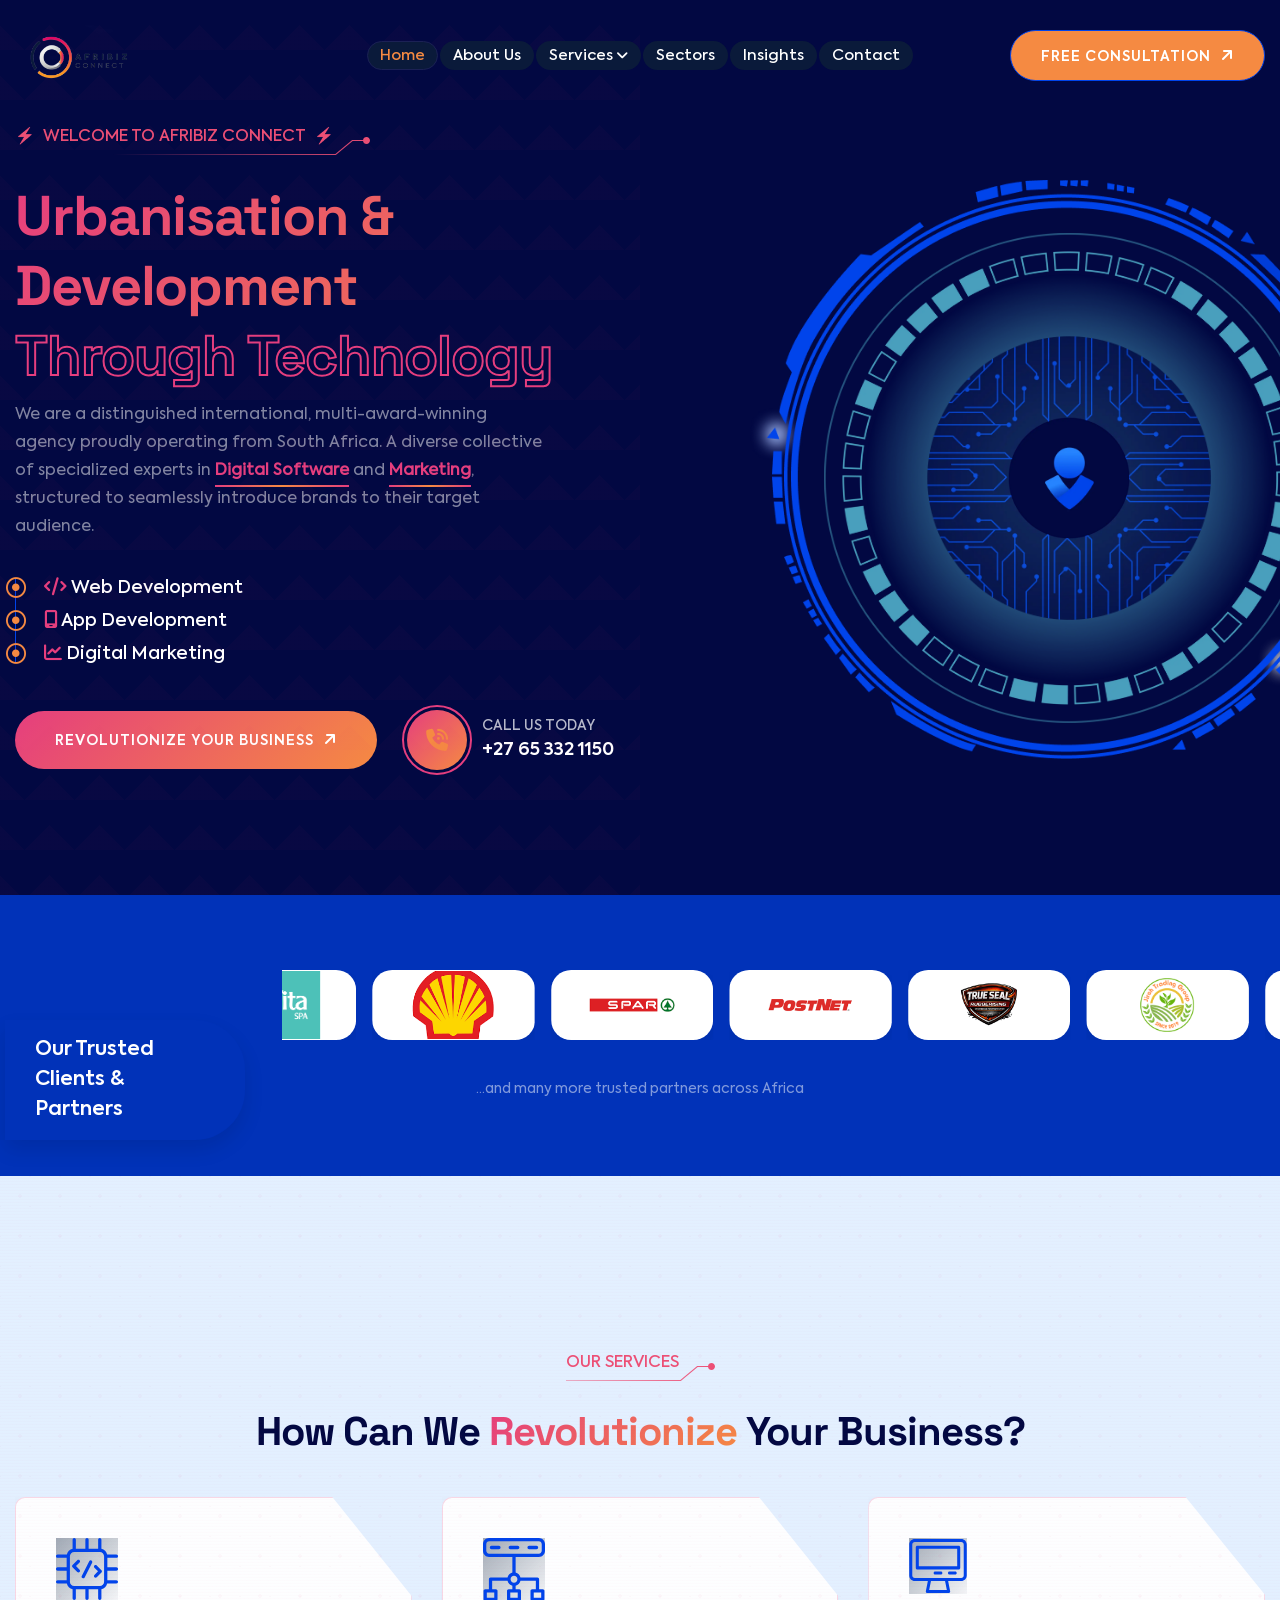
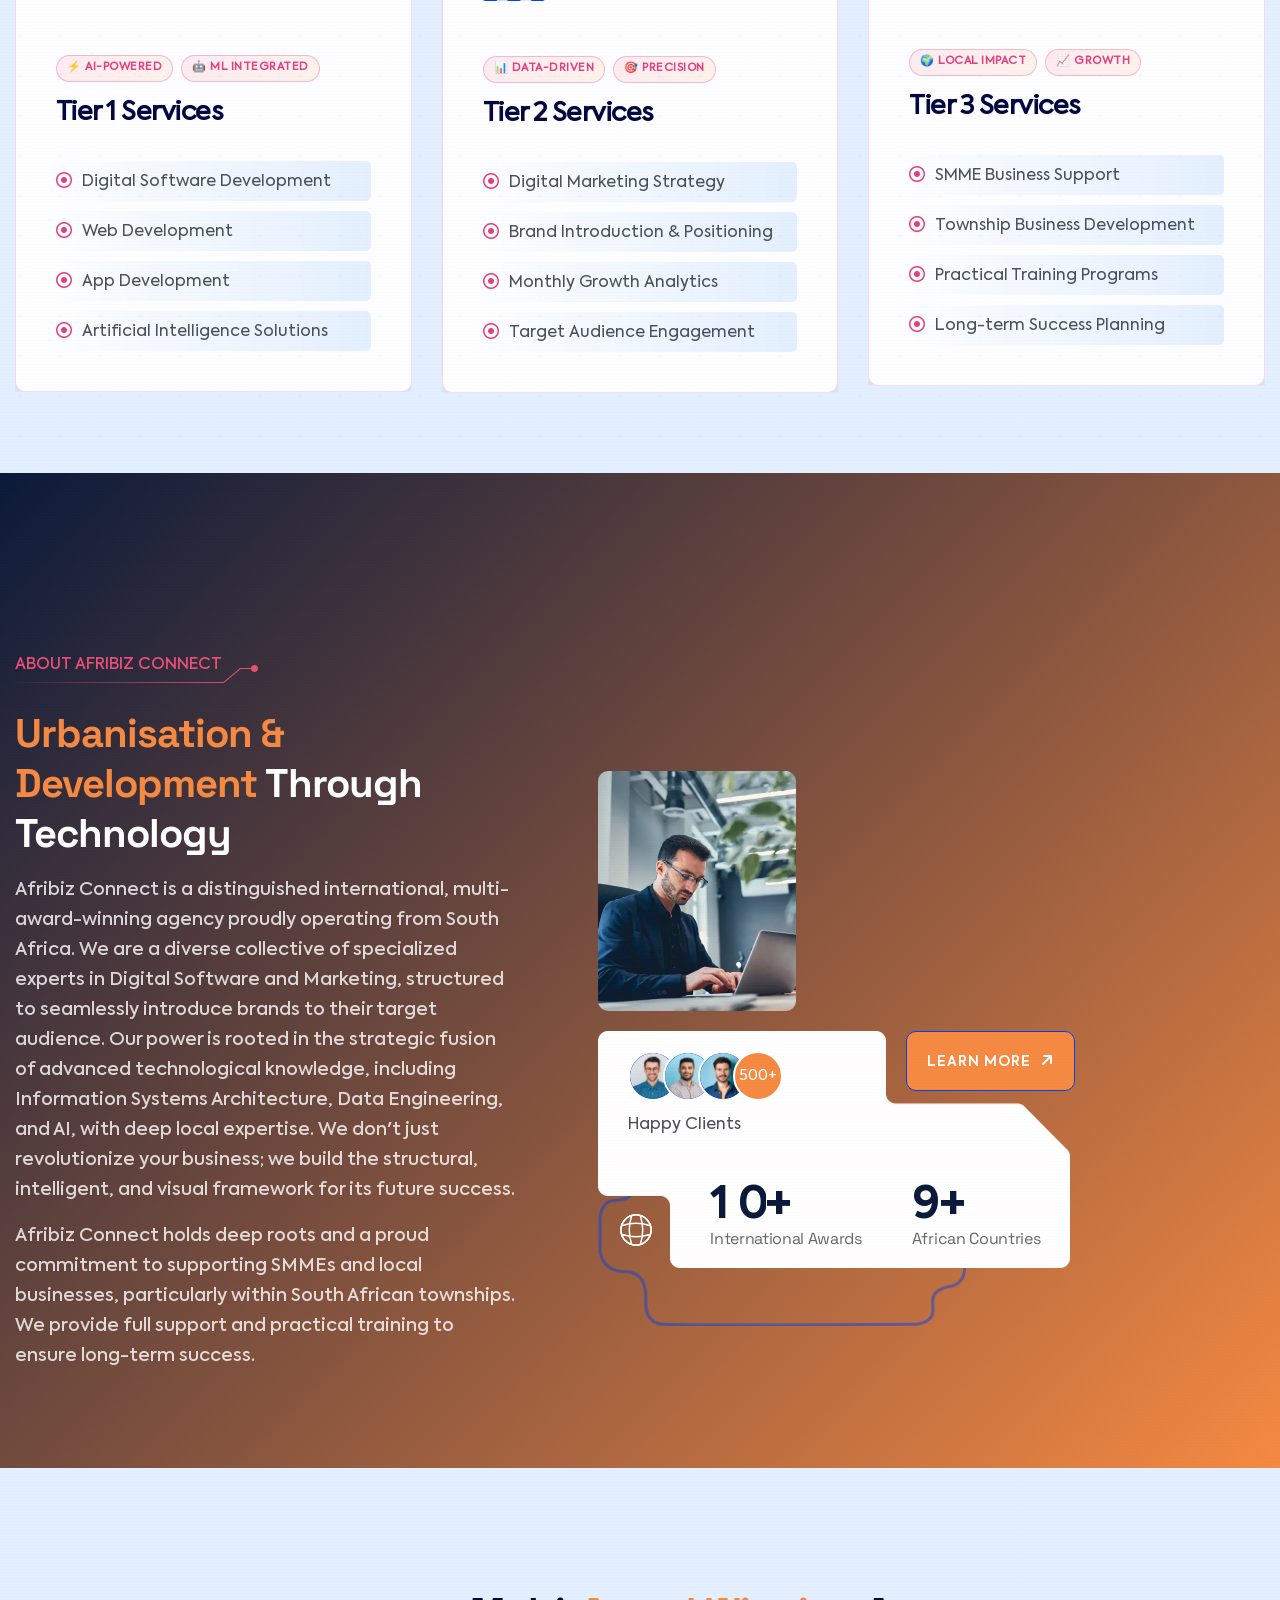
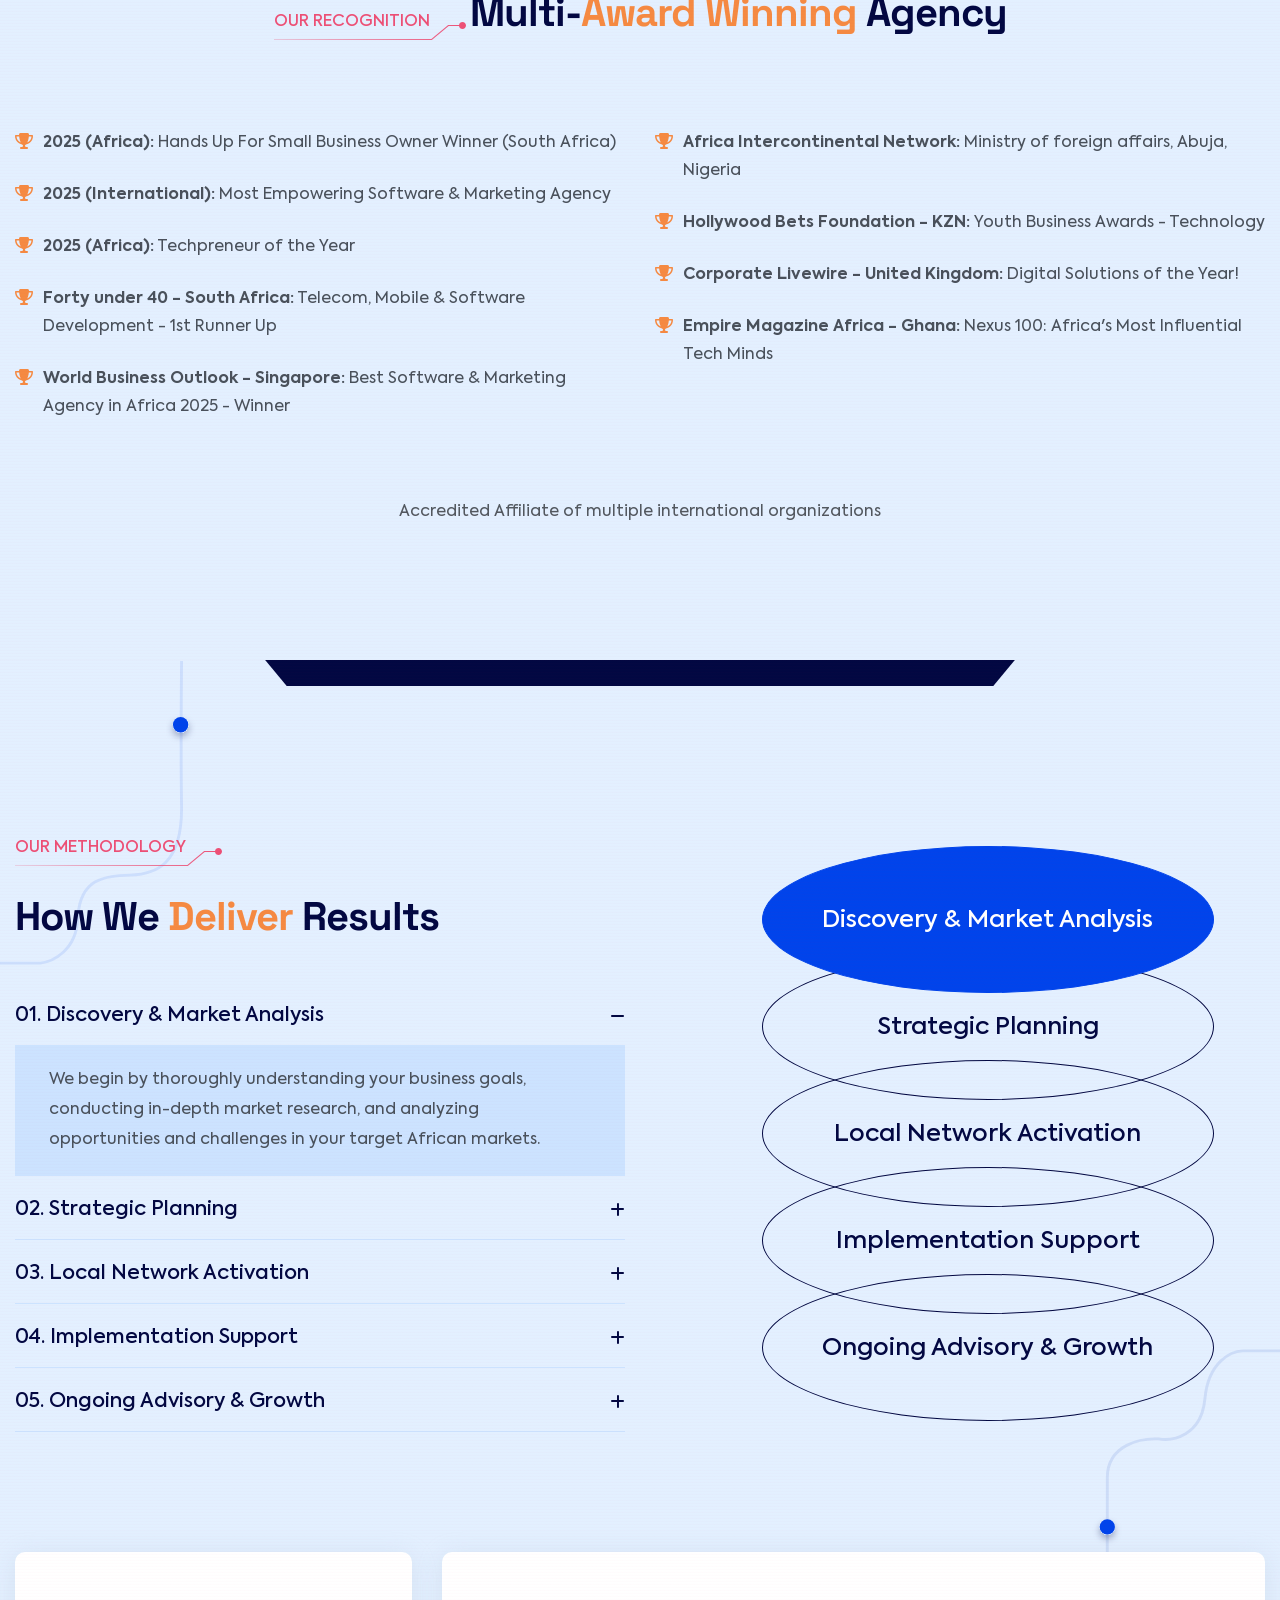
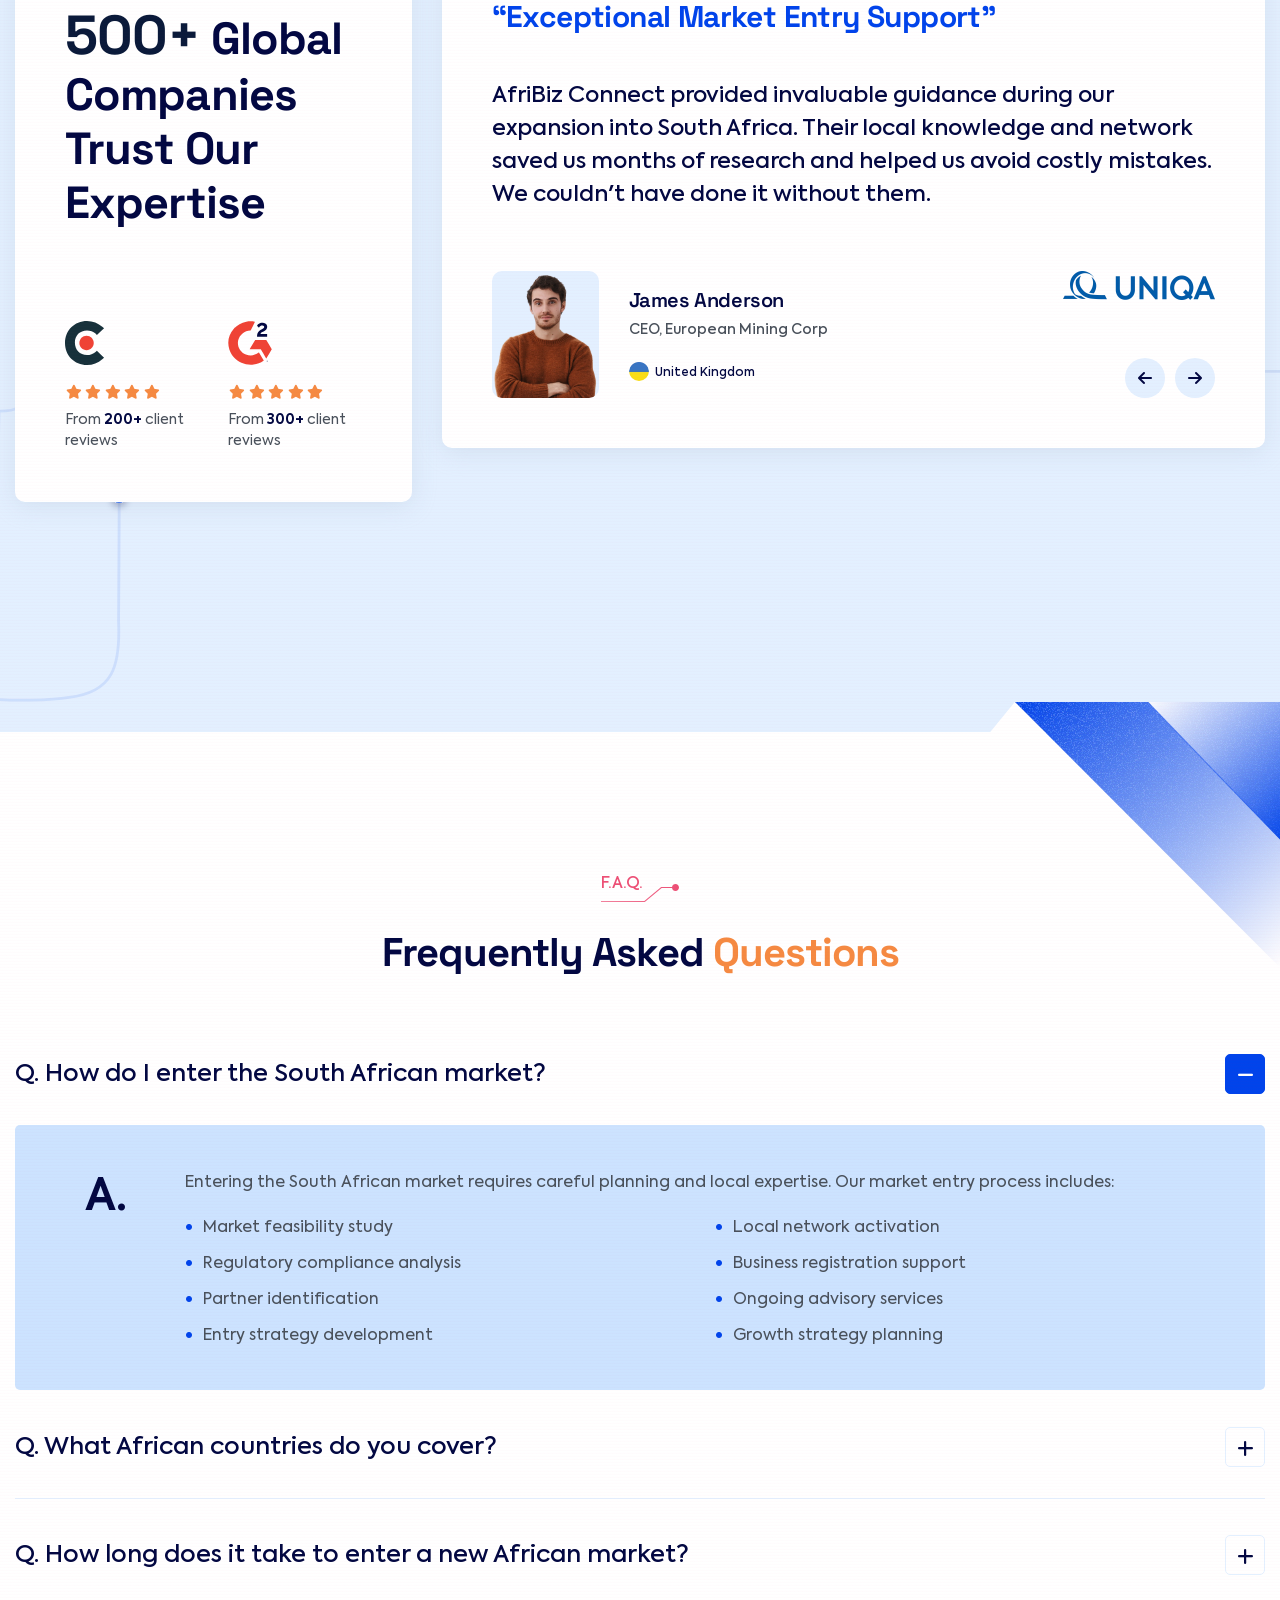
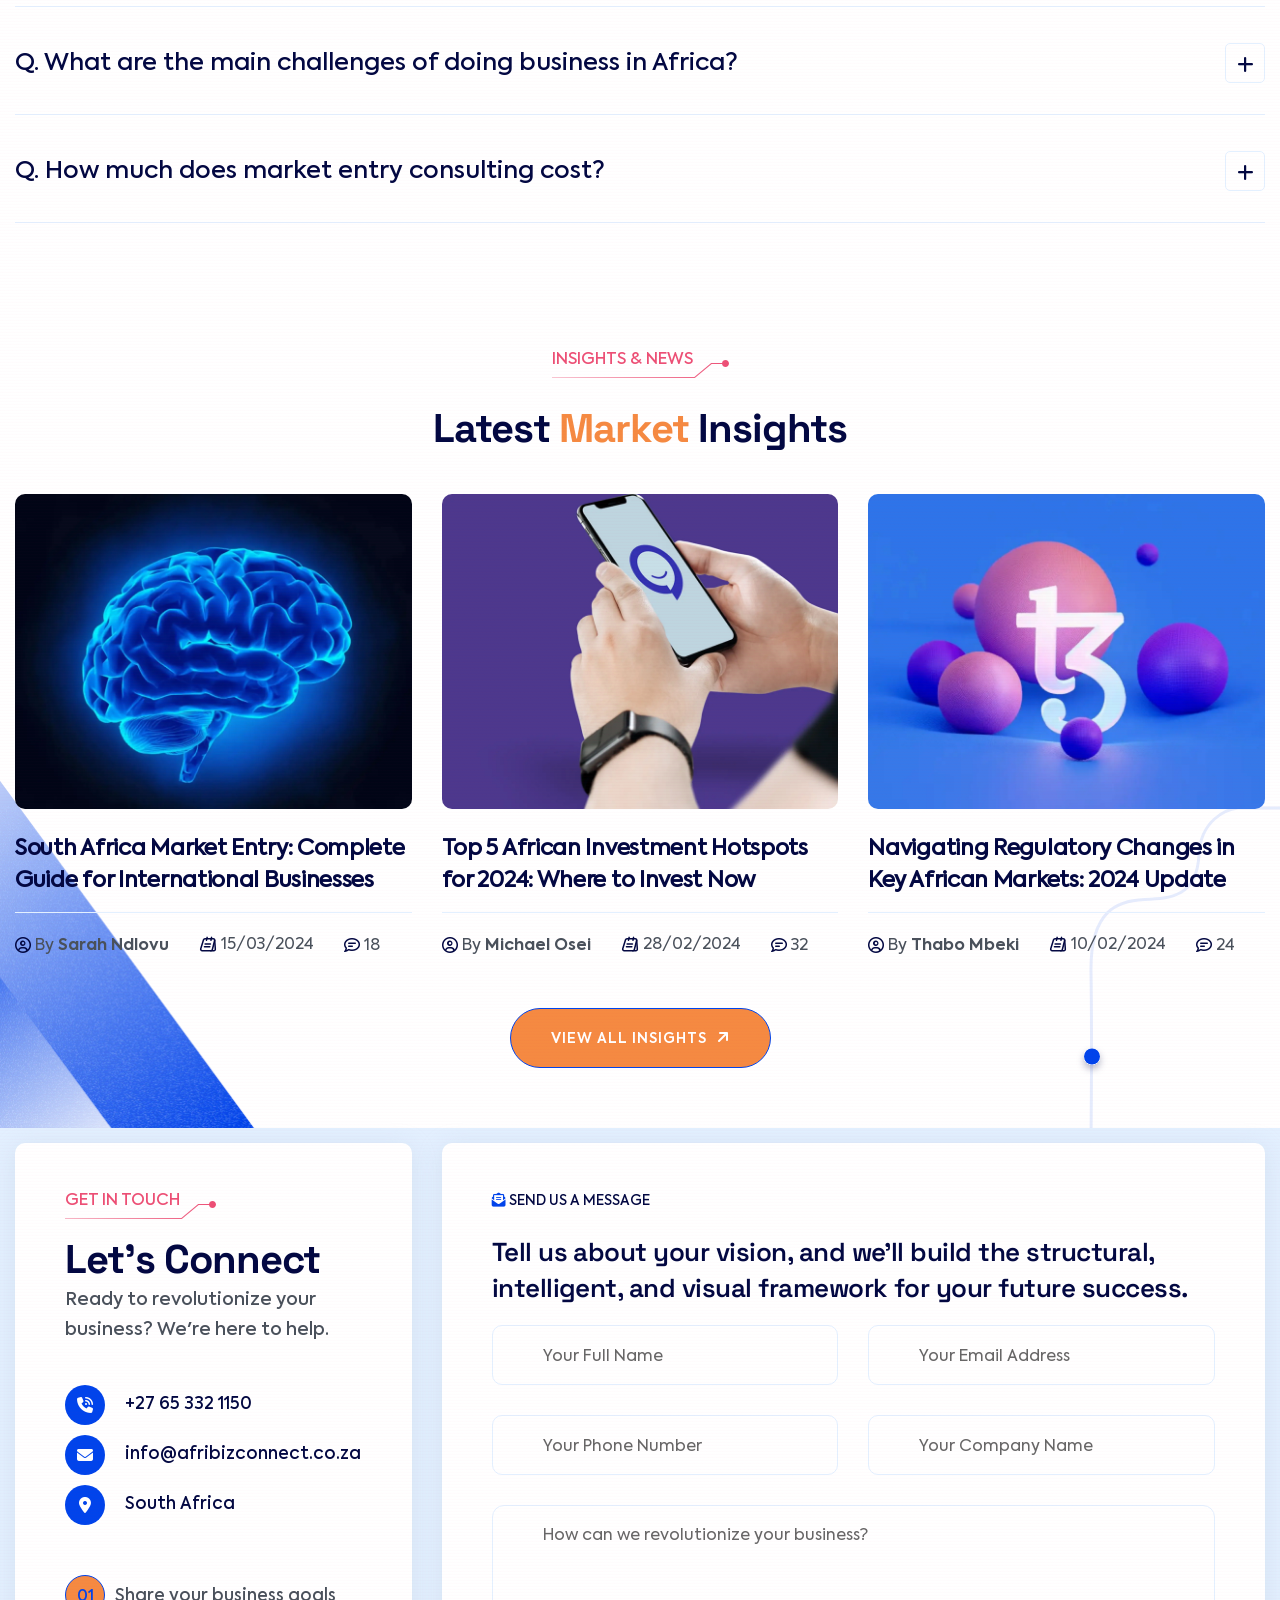
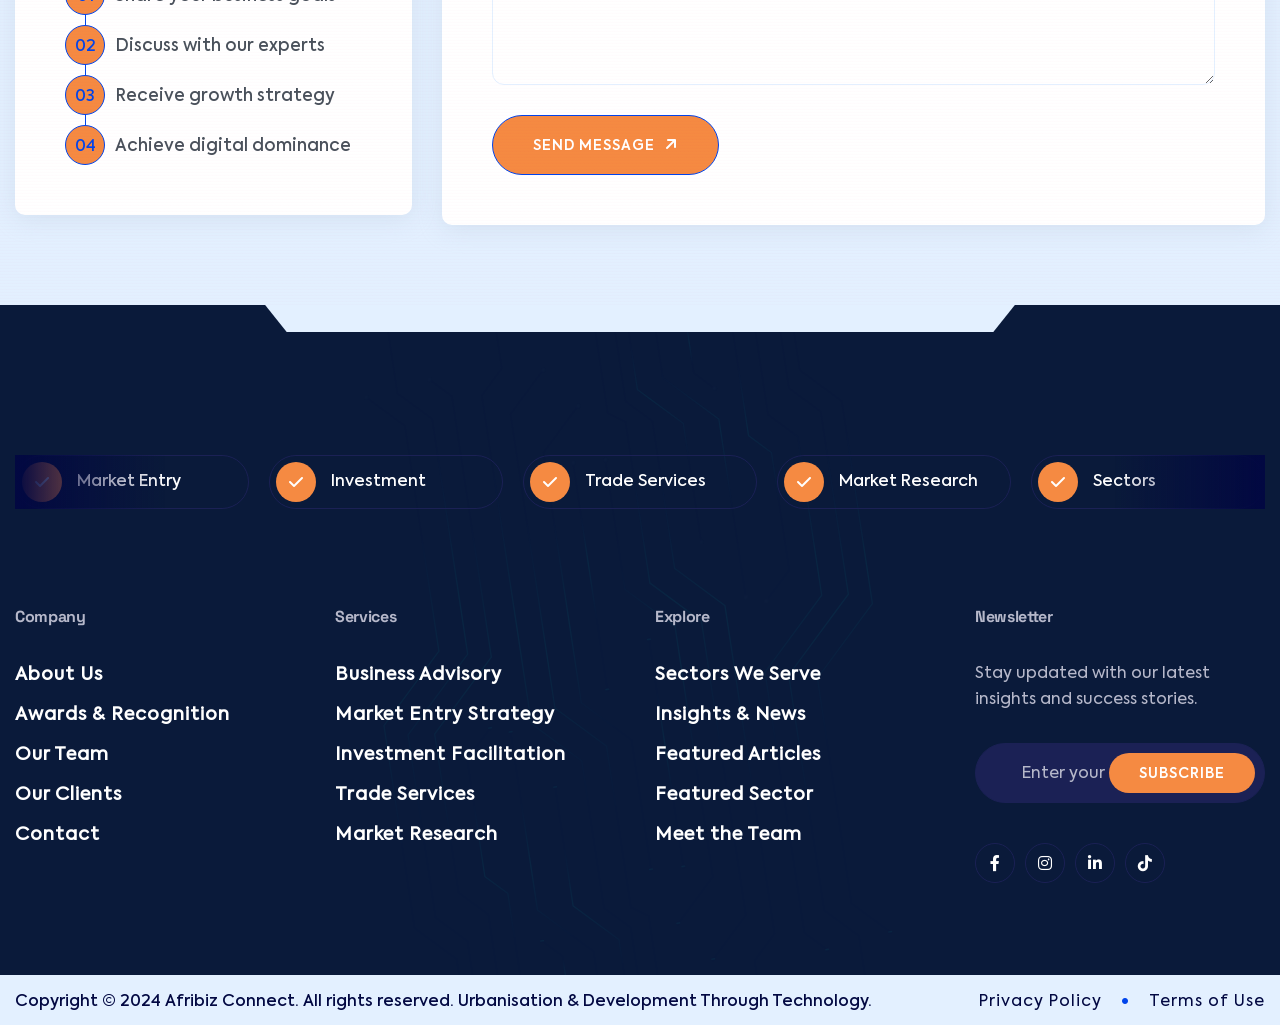
==== commit ba4df8c4: "made the website to look techwise" ====
--- a/index.html
+++ b/index.html
@@ -32,6 +32,11 @@
     <!-- Custom - CSS Include -->
     <link rel="stylesheet" type="text/css" href="css/style.css">
 
+    <!-- Tech Font - Google Fonts -->
+<link rel="preconnect" href="https://fonts.googleapis.com">
+<link rel="preconnect" href="https://fonts.gstatic.com" crossorigin>
+<link href="https://fonts.googleapis.com/css2?family=Space+Grotesk:wght@300;400;500;600;700&display=swap" rel="stylesheet">
+
   </head>
 
 
@@ -47,7 +52,7 @@
             <div class="loader-line"></div>
           </div>
           <div class="loader-logo">
-            <img src="images/logo.jpeg" alt="Site Logo – Techco – IT Solutions & Technology Site Template">
+            <img src="images/logo1.png" alt="Site Logo – Techco – IT Solutions & Technology Site Template">
           </div>
         </div>
       </div>
@@ -118,7 +123,7 @@
               </button>
             </li>
             <li>
-              <a class="btn btn-primary" href="contact.html">
+              <a class="btn btn-primary ripple-effect" href="contact.html">
                 <span class="btn_label" data-text="Free Consultation">Free Consultation</span>
                 <span class="btn_icon">
                   <i class="fa-solid fa-arrow-up-right"></i>
@@ -137,40 +142,40 @@
       <!-- Main Body - Start
       ================================================== -->
       <main class="page_content">
-
-        <!-- IT Solution Hero Section - Start
-        ================================================== -->
-<section class="software_company_hero_section xb-hidden">
+<!-- IT Solution Hero Section - Start
+================================================== -->
+<section class="software_company_hero_section xb-hidden tech-hero scanline">
   <div class="container">
     <div class="row align-items-center">
-      <div class="col-lg-7">
+      <div class="col-lg-7 fade-up">
         <div class="content_wrap">
-          <div class="heading_focus_text has_underline text-white d-inline-flex" style="background-image: url('images/shape_title_under_line.svg');">
-            Welcome to Afribiz Connect
-          </div>
-          <h1 class="text-white">
-            <mark>Urbanisation & Development</mark> Through Technology
+          <div class="heading_focus_text has_underline text-white d-inline-flex tech-badge" style="background-image: url('images/shape_title_under_line.svg');">
+            <span class="ai-pulse">⚡</span> Welcome to Afribiz Connect <span class="ai-pulse">⚡</span>
+          </div>
+          <h1 class="text-white glitch-text">
+            <span class="gradient-text">Urbanisation & Development</span> <br>
+            <span class="tech-stroke">Through Technology</span>
           </h1>
           <p class="text-white-50">
-            We are a distinguished international, multi-award-winning agency proudly operating from South Africa. A diverse collective of specialized experts in Digital Software and Marketing, structured to seamlessly introduce brands to their target audience.
+            We are a distinguished international, multi-award-winning agency proudly operating from South Africa. A diverse collective of specialized experts in <span class="tech-highlight">Digital Software</span> and <span class="tech-highlight">Marketing</span>, structured to seamlessly introduce brands to their target audience.
           </p>
           <ul class="step_list text-white unordered_list_block">
-            <li>Web Development</li>
-            <li>App Development</li>
-            <li>Digital Marketing</li>
+            <li class="tech-list-item"><i class="fa-solid fa-code tech-icon"></i> Web Development</li>
+            <li class="tech-list-item"><i class="fa-solid fa-mobile-screen tech-icon"></i> App Development</li>
+            <li class="tech-list-item"><i class="fa-solid fa-chart-line tech-icon"></i> Digital Marketing</li>
           </ul>
           <ul class="btns_group unordered_list p-0 justify-content-start">
             <li>
-              <a class="btn" href="contact.html">
-                <span class="btn_label" data-text="Revolutionize Your Business">Revolutionize Your Business</span>
+              <a class="btn tech-btn ripple-effect" href="contact.html">
+                <span class="btn_label" data-text="REVOLUTIONIZE YOUR BUSINESS">REVOLUTIONIZE YOUR BUSINESS</span>
                 <span class="btn_icon">
                   <i class="fa-solid fa-arrow-up-right"></i>
                 </span>
               </a>
             </li>
             <li>
-              <a class="hotline_block" href="tel:+27653321150">
-                <span class="hotline_icon">
+              <a class="hotline_block tech-hotline" href="tel:+27653321150">
+                <span class="hotline_icon pulse-ring">
                   <i class="fa-solid fa-phone-volume"></i>
                 </span>
                 <span class="hotline_content">
@@ -182,6 +187,8 @@
           </ul>
         </div>
       </div>
+      
+      <!-- LEFT COMPLETELY UNCHANGED - YOUR CIRCLES ARE SAFE -->
       <div class="col-lg-5">
         <div class="engine_image">
           <div class="image_wrap_1">
@@ -198,17 +205,22 @@
           </div>
         </div>
       </div>
+      <!-- CIRCLES SECTION END - UNCHANGED -->
+      
     </div>
   </div>
+  
+  <!-- Circuit pattern overlay - ONLY on left side, not affecting circles -->
+  <div class="circuit-overlay-left"></div>
 </section>
-        <!-- IT Solution Hero Section - End
-        ================================================== -->
+<!-- IT Solution Hero Section - End
+================================================== -->
 
   <!-- Feature Partners Section - Start
 ================================================== -->
 <div class="feature_partners_section">
   <div class="container position-relative">
-    <div class="title_text text-white">
+    <div class="title_text text-white fade-up">
       Our Trusted Clients & Partners
     </div>
     <div class="client_logo_carousel">
@@ -400,7 +412,7 @@
     </div>
     
     <!-- Optional: Add "and more" text -->
-    <div class="text-center mt-4">
+    <div class="text-center mt-4 fade-up">
       <p class="text-white-50 small">...and many more trusted partners across Africa</p>
     </div>
   </div>
@@ -408,25 +420,29 @@
 <!-- Feature Partners Section - End
 ================================================== -->
 
-        <!-- Service Section - Start
-        ================================================== -->
-<section class="service_section pt-175 pb-80 bg-light section_decoration xb-hidden">
+<!-- Service Section - Start
+================================================== -->
+<section class="service_section pt-175 pb-80 bg-light section_decoration xb-hidden tech-services matrix-bg">
   <div class="container">
     <div class="heading_block text-center">
-      <div class="heading_focus_text has_underline d-inline-flex" style="background-image: url('images/shape_title_under_line.svg');">
+      <div class="heading_focus_text has_underline d-inline-flex fade-up" style="background-image: url('images/shape_title_under_line.svg');">
         Our Services
       </div>
-      <h2 class="heading_text mb-0">
-        How Can We <mark>Revolutionize</mark> Your Business?
+      <h2 class="heading_text mb-0 fade-up">
+        How Can We <mark class="gradient-text">Revolutionize</mark> Your Business?
       </h2>
     </div>
 
-    <div class="row">
+    <div class="row stagger-fade">
       <!-- TIER 1 -->
       <div class="col-lg-4">
-        <div class="service_block_2">
-          <div class="service_icon">
+        <div class="service_block_2 tech-card">
+          <div class="service_icon tech-icon-glow">
             <img src="images/icon_code.svg" alt="Tier 1 Services">
+          </div>
+          <div class="tech-badge-container">
+            <span class="tech-badge-sm">⚡ AI-POWERED</span>
+            <span class="tech-badge-sm">🤖 ML INTEGRATED</span>
           </div>
           <h3 class="service_title">
             <a href="tier-1.html">
@@ -436,7 +452,7 @@
           <ul class="icon_list unordered_list_block">
             <li>
               <span class="icon_list_icon">
-                <i class="fa-regular fa-circle-dot"></i>
+                <i class="fa-regular fa-circle-dot tech-dot"></i>
               </span>
               <span class="icon_list_text">
                 Digital Software Development
@@ -444,7 +460,7 @@
             </li>
             <li>
               <span class="icon_list_icon">
-                <i class="fa-regular fa-circle-dot"></i>
+                <i class="fa-regular fa-circle-dot tech-dot"></i>
               </span>
               <span class="icon_list_text">
                 Web Development
@@ -452,7 +468,7 @@
             </li>
             <li>
               <span class="icon_list_icon">
-                <i class="fa-regular fa-circle-dot"></i>
+                <i class="fa-regular fa-circle-dot tech-dot"></i>
               </span>
               <span class="icon_list_text">
                 App Development
@@ -460,7 +476,7 @@
             </li>
             <li>
               <span class="icon_list_icon">
-                <i class="fa-regular fa-circle-dot"></i>
+                <i class="fa-regular fa-circle-dot tech-dot"></i>
               </span>
               <span class="icon_list_text">
                 Artificial Intelligence Solutions
@@ -472,9 +488,13 @@
       
       <!-- TIER 2 -->
       <div class="col-lg-4">
-        <div class="service_block_2">
-          <div class="service_icon">
+        <div class="service_block_2 tech-card">
+          <div class="service_icon tech-icon-glow">
             <img src="images/icon_programming_tree.svg" alt="Tier 2 Services">
+          </div>
+          <div class="tech-badge-container">
+            <span class="tech-badge-sm">📊 DATA-DRIVEN</span>
+            <span class="tech-badge-sm">🎯 PRECISION</span>
           </div>
           <h3 class="service_title">
             <a href="tier-2.html">
@@ -484,7 +504,7 @@
           <ul class="icon_list unordered_list_block">
             <li>
               <span class="icon_list_icon">
-                <i class="fa-regular fa-circle-dot"></i>
+                <i class="fa-regular fa-circle-dot tech-dot"></i>
               </span>
               <span class="icon_list_text">
                 Digital Marketing Strategy
@@ -492,7 +512,7 @@
             </li>
             <li>
               <span class="icon_list_icon">
-                <i class="fa-regular fa-circle-dot"></i>
+                <i class="fa-regular fa-circle-dot tech-dot"></i>
               </span>
               <span class="icon_list_text">
                 Brand Introduction & Positioning
@@ -500,7 +520,7 @@
             </li>
             <li>
               <span class="icon_list_icon">
-                <i class="fa-regular fa-circle-dot"></i>
+                <i class="fa-regular fa-circle-dot tech-dot"></i>
               </span>
               <span class="icon_list_text">
                 Monthly Growth Analytics
@@ -508,7 +528,7 @@
             </li>
             <li>
               <span class="icon_list_icon">
-                <i class="fa-regular fa-circle-dot"></i>
+                <i class="fa-regular fa-circle-dot tech-dot"></i>
               </span>
               <span class="icon_list_text">
                 Target Audience Engagement
@@ -520,9 +540,13 @@
       
       <!-- TIER 3 - SMME & Township Support -->
       <div class="col-lg-4">
-        <div class="service_block_2">
-          <div class="service_icon">
+        <div class="service_block_2 tech-card">
+          <div class="service_icon tech-icon-glow">
             <img src="images/icon_monitor_2.svg" alt="Tier 3 Services">
+          </div>
+          <div class="tech-badge-container">
+            <span class="tech-badge-sm">🌍 LOCAL IMPACT</span>
+            <span class="tech-badge-sm">📈 GROWTH</span>
           </div>
           <h3 class="service_title">
             <a href="tier-3.html">
@@ -532,7 +556,7 @@
           <ul class="icon_list unordered_list_block">
             <li>
               <span class="icon_list_icon">
-                <i class="fa-regular fa-circle-dot"></i>
+                <i class="fa-regular fa-circle-dot tech-dot"></i>
               </span>
               <span class="icon_list_text">
                 SMME Business Support
@@ -540,7 +564,7 @@
             </li>
             <li>
               <span class="icon_list_icon">
-                <i class="fa-regular fa-circle-dot"></i>
+                <i class="fa-regular fa-circle-dot tech-dot"></i>
               </span>
               <span class="icon_list_text">
                 Township Business Development
@@ -548,7 +572,7 @@
             </li>
             <li>
               <span class="icon_list_icon">
-                <i class="fa-regular fa-circle-dot"></i>
+                <i class="fa-regular fa-circle-dot tech-dot"></i>
               </span>
               <span class="icon_list_text">
                 Practical Training Programs
@@ -556,7 +580,7 @@
             </li>
             <li>
               <span class="icon_list_icon">
-                <i class="fa-regular fa-circle-dot"></i>
+                <i class="fa-regular fa-circle-dot tech-dot"></i>
               </span>
               <span class="icon_list_text">
                 Long-term Success Planning
@@ -568,15 +592,15 @@
     </div>
   </div>
 </section>
-        <!-- Service Section - End
-        ================================================== -->
+<!-- Service Section - End
+================================================== -->
 
         <!-- About and Case Section - Start
         ================================================== -->
-<section class="about_and_case_section section_space section_decoration bg-dark" style="background-image: url('images/bg_image_2.webp');">
+<section class="about_and_case_section section_space section_decoration bg-dark matrix-bg" style="background-image: url('images/bg_image_2.webp');">
   <div class="container">
     <div class="row align-items-center justify-content-lg-between">
-      <div class="col-lg-7 order-lg-last">
+      <div class="col-lg-7 order-lg-last fade-up">
         <div class="about_image_2">
           <div class="image_wrap">
             <img src="images/about_image_6.webp" alt="Afribiz Connect Team">
@@ -604,20 +628,20 @@
             <div class="about_funfact_counter">
               <div class="funfact_item">
                 <div class="counter_value">
-                  <span class="odometer" data-count="10">0</span>
+                  <span class="odometer counter-number" data-count="10">0</span>
                   <span>+</span>
                 </div>
                 <h3 class="funfact_title mb-0">International Awards</h3>
               </div>
               <div class="funfact_item">
                 <div class="counter_value">
-                  <span class="odometer" data-count="9">0</span>
+                  <span class="odometer counter-number" data-count="9">0</span>
                   <span>+</span>
                 </div>
                 <h3 class="funfact_title mb-0">African Countries</h3>
               </div>
             </div>
-            <a class="btn btn-primary" href="about.html">
+            <a class="btn btn-primary ripple-effect" href="about.html">
               <span class="btn_label" data-text="Learn More">Learn More</span>
               <span class="btn_icon">
                 <i class="fa-solid fa-arrow-up-right"></i>
@@ -632,13 +656,13 @@
           </div>
         </div>
       </div>
-      <div class="col-lg-5">
+      <div class="col-lg-5 fade-up">
         <div class="about_content">
           <div class="heading_block mb-0 text-white">
             <div class="heading_focus_text has_underline d-inline-flex" style="background-image: url('images/shape_title_under_line.svg');">
               About Afribiz Connect
             </div>
-            <h2 class="heading_text">
+            <h2 class="heading_text glitch">
               <mark>Urbanisation & Development</mark> Through Technology
             </h2>
             <p class="heading_description mb-0">
@@ -658,18 +682,18 @@
         
         <!-- Awards Section - Start
         ================================================== -->
-        <section class="awards_section section_space bg-light">
+        <section class="awards_section section_space bg-light matrix-bg">
           <div class="container">
             <div class="heading_block text-center">
-              <div class="heading_focus_text has_underline d-inline-flex" style="background-image: url('images/shape_title_under_line.svg');">
+              <div class="heading_focus_text has_underline d-inline-flex fade-up" style="background-image: url('images/shape_title_under_line.svg');">
                 Our Recognition
               </div>
-              <h2 class="heading_text mb-0">
+              <h2 class="heading_text mb-0 fade-up glitch">
                 Multi-<mark>Award Winning</mark> Agency
               </h2>
             </div>
             
-            <div class="row mt-5">
+            <div class="row mt-5 stagger-fade">
               <div class="col-lg-6">
                 <ul class="icon_list unordered_list_block">
                   <li class="mb-3">
@@ -753,7 +777,7 @@
             </div>
             
             <!-- Optional: Add award logos/certificates here if you have images -->
-            <div class="row mt-5 justify-content-center">
+            <div class="row mt-5 justify-content-center fade-up">
               <div class="col-12 text-center">
                 <p class="text-muted">Accredited Affiliate of multiple international organizations</p>
               </div>
@@ -764,10 +788,10 @@
 
         <!-- Process Technology Review Section - Start
         ================================================== -->
-      <section class="process_technology_review_section bg-light section_decoration">
+      <section class="process_technology_review_section bg-light section_decoration matrix-bg">
   <div class="container">
     <div class="row align-items-center justify-content-lg-between">
-      <div class="col-lg-6">
+      <div class="col-lg-6 fade-up">
         <div class="heading_block">
           <div class="heading_focus_text has_underline d-inline-flex" style="background-image: url('images/shape_title_under_line.svg');">
             Our Methodology
@@ -839,7 +863,7 @@
           </div>
         </div>
       </div>
-      <div class="col-lg-5">
+      <div class="col-lg-5 fade-up">
         <ul class="content_layer_group unordered_list_block text-center">
           <li role="button" data-bs-toggle="collapse" data-bs-target="#collapse_one" aria-expanded="true" aria-controls="collapse_one"><span>Discovery & Market Analysis</span></li>
           <li data-bs-toggle="collapse" data-bs-target="#collapse_two" aria-expanded="false" aria-controls="collapse_two"><span>Strategic Planning</span></li>
@@ -853,7 +877,7 @@
     <!-- Removing the Technologies section entirely as it's not relevant for a consulting firm -->
     
     <div class="section_space">
-      <div class="row">
+      <div class="row stagger-fade">
         <div class="col-lg-4">
           <div class="deals_winner_customers">
             <h3 class="title_text">
@@ -1016,18 +1040,18 @@
 
         <!-- FAQ Section - Start
         ================================================== -->
-       <section class="faq_section section_decoration">
+       <section class="faq_section section_decoration matrix-bg">
   <div class="container">
     <div class="heading_block text-center">
-      <div class="heading_focus_text has_underline d-inline-flex" style="background-image: url('images/shape_title_under_line.svg');">
+      <div class="heading_focus_text has_underline d-inline-flex fade-up" style="background-image: url('images/shape_title_under_line.svg');">
         F.A.Q.
       </div>
-      <h2 class="heading_text mb-0">
+      <h2 class="heading_text mb-0 fade-up">
         Frequently Asked <mark>Questions</mark>
       </h2>
     </div>
 
-    <div class="faq_accordion accordion" id="faq_accordion">
+    <div class="faq_accordion accordion stagger-fade" id="faq_accordion">
       <div class="accordion-item">
         <div class="accordion-button" role="button" data-bs-toggle="collapse" data-bs-target="#collapse_six" aria-expanded="true" aria-controls="collapse_six">
           Q. How do I enter the South African market?
@@ -1423,18 +1447,18 @@
 
         <!-- Blog Section - Start
         ================================================== -->
-       <section class="blog_section blog_section_space section_decoration">
+       <section class="blog_section blog_section_space section_decoration matrix-bg">
   <div class="container">
     <div class="heading_block text-center">
-      <div class="heading_focus_text has_underline d-inline-flex" style="background-image: url('images/shape_title_under_line.svg');">
+      <div class="heading_focus_text has_underline d-inline-flex fade-up" style="background-image: url('images/shape_title_under_line.svg');">
         Insights & News
       </div>
-      <h2 class="heading_text mb-0">
+      <h2 class="heading_text mb-0 fade-up">
         Latest <mark>Market</mark> Insights
       </h2>
     </div>
 
-    <div class="row justify-content-center">
+    <div class="row justify-content-center stagger-fade">
       <div class="col-lg-4">
         <div class="blog_post_block layout_2">
           <div class="blog_post_image">
@@ -1536,8 +1560,8 @@
     </div>
     
     <!-- Optional: Add a "View All Insights" button -->
-    <div class="text-center mt-5">
-      <a class="btn btn-primary" href="insights.html">
+    <div class="text-center mt-5 fade-up">
+      <a class="btn btn-primary ripple-effect" href="insights.html">
         <span class="btn_label" data-text="View All Insights">View All Insights</span>
         <span class="btn_icon">
           <i class="fa-solid fa-arrow-up-right"></i>
@@ -1559,10 +1583,10 @@
 
         <!-- Contact Section - Start
         ================================================== -->
-<section class="contact_section pb-80 bg-light section_decoration">
+<section class="contact_section pb-80 bg-light section_decoration matrix-bg">
   <div class="container">
     <div class="row">
-      <div class="col-lg-4">
+      <div class="col-lg-4 fade-up">
         <div class="contact_method_box">
           <div class="heading_block">
             <div class="heading_focus_text has_underline d-inline-flex mb-3" style="background-image: url('images/shape_title_under_line.svg');">
@@ -1619,7 +1643,7 @@
           </ul>
         </div>
       </div>
-      <div class="col-lg-8">
+      <div class="col-lg-8 fade-up">
         <div class="instant_contact_form">
           <div class="small_title">
             <i class="fa-solid fa-envelope-open-text"></i>
@@ -1654,7 +1678,7 @@
                 <div class="form-group">
                   <textarea id="input_textarea" class="form-control" name="message" rows="4" placeholder="How can we revolutionize your business?"></textarea>
                 </div>
-                <button type="submit" class="btn btn-primary">
+                <button type="submit" class="btn btn-primary ripple-effect">
                   <span class="btn_label" data-text="Send Message">Send Message</span>
                   <span class="btn_icon">
                     <i class="fa-solid fa-arrow-up-right"></i>
@@ -1677,7 +1701,7 @@
 
 <!-- Site Footer - Start
 ================================================== -->
-<footer class="site_footer footer_layout_2 section_decoration" style="background-image: url('images/bg_pattern_3.svg');">
+<footer class="site_footer footer_layout_2 section_decoration data-stream" style="background-image: url('images/bg_pattern_3.svg');">
   <div class="decoration_item shape_image_1">
     <img src="images/shape_space_2.svg" alt="Decorative Shape">
   </div>
@@ -1762,7 +1786,7 @@
     </div>
     
     <div class="footer_main_content">
-      <div class="row">
+      <div class="row stagger-fade">
         <!-- Company Column -->
         <div class="col-lg-3 col-md-6">
           <div class="footer_widget">
--- a/css/style.css
+++ b/css/style.css
@@ -6730,4 +6730,748 @@
   .site_header .site_logo .site_link img {
     max-height: 40px;
   }
+}
+/* Tech-Driven Hero Section - LEFT SIDE ONLY
+================================================== */
+.tech-hero {
+  position: relative;
+  overflow: hidden;
+}
+
+/* AI Pulse badge - only affects text */
+.tech-badge {
+  display: flex;
+  align-items: center;
+  gap: 8px;
+}
+
+.ai-pulse {
+  display: inline-block;
+  animation: pulse 2s ease-in-out infinite;
+  color: #E53E7E;
+}
+
+@keyframes pulse {
+  0%, 100% { opacity: 1; transform: scale(1); }
+  50% { opacity: 0.7; transform: scale(1.1); }
+}
+
+/* Gradient text effect - only affects text */
+.gradient-text {
+  background: linear-gradient(135deg, orange 0%, #F58A42 100%);
+  -webkit-background-clip: text;
+  -webkit-text-fill-color: transparent;
+  background-clip: text;
+  display: inline-block;
+}
+
+/* Tech stroke text - only affects text */
+.tech-stroke {
+  color: transparent;
+  -webkit-text-stroke: 2px #E53E7E;
+  text-stroke: 2px #E53E7E;
+  font-weight: 800;
+}
+
+/* Tech highlight in description - only affects text */
+.tech-highlight {
+  color: #E53E7E;
+  font-weight: 600;
+  position: relative;
+  display: inline-block;
+}
+
+.tech-highlight::after {
+  content: '';
+  position: absolute;
+  bottom: -2px;
+  left: 0;
+  width: 100%;
+  height: 2px;
+  background: linear-gradient(90deg, #E53E7E, #F58A42, #E53E7E);
+  animation: shimmer 2s infinite;
+}
+
+@keyframes shimmer {
+  0% { transform: translateX(-100%); }
+  100% { transform: translateX(100%); }
+}
+
+/* Tech list with icons - only affects the list items */
+.tech-list-item {
+  display: flex;
+  align-items: center;
+  gap: 8px;
+}
+
+.tech-icon {
+  color: #E53E7E;
+  animation: bounce 2s ease-in-out infinite;
+}
+
+.tech-list-item:nth-child(1) .tech-icon { animation-delay: 0s; }
+.tech-list-item:nth-child(2) .tech-icon { animation-delay: 0.3s; }
+.tech-list-item:nth-child(3) .tech-icon { animation-delay: 0.6s; }
+
+@keyframes bounce {
+  0%, 100% { transform: translateY(0); }
+  50% { transform: translateY(-3px); }
+}
+
+/* Tech button - only affects the button */
+.tech-btn {
+  background: linear-gradient(135deg, #E53E7E, #F58A42);
+  border: none;
+  position: relative;
+  overflow: hidden;
+  z-index: 1;
+}
+
+.tech-btn::before {
+  content: '';
+  position: absolute;
+  top: -2px;
+  left: -2px;
+  right: -2px;
+  bottom: -2px;
+  background: linear-gradient(135deg, #E53E7E, #F58A42, #E53E7E);
+  border-radius: 50px;
+  z-index: -1;
+  opacity: 0;
+  transition: opacity 0.3s ease;
+}
+
+.tech-btn:hover::before {
+  opacity: 1;
+  animation: rotate 2s linear infinite;
+}
+
+/* Hotline with pulse ring - only affects the hotline */
+.tech-hotline .hotline_icon {
+  position: relative;
+  background: linear-gradient(135deg, #E53E7E, #F58A42);
+}
+
+.pulse-ring {
+  position: relative;
+}
+
+.pulse-ring::before {
+  content: '';
+  position: absolute;
+  top: -5px;
+  left: -5px;
+  right: -5px;
+  bottom: -5px;
+  border: 2px solid #E53E7E;
+  border-radius: 50%;
+  animation: pulse-ring 1.5s ease-out infinite;
+}
+
+@keyframes pulse-ring {
+  0% { transform: scale(0.8); opacity: 1; }
+  100% { transform: scale(1.5); opacity: 0; }
+}
+
+/* Circuit overlay - ONLY on left side, positioned so it doesn't touch circles */
+.circuit-overlay-left {
+  position: absolute;
+  top: 0;
+  left: 0;
+  width: 50%; /* Only covers left half where text is */
+  height: 100%;
+  background-image: 
+    linear-gradient(45deg, rgba(229, 62, 126, 0.03) 25%, transparent 25%),
+    linear-gradient(-45deg, rgba(229, 62, 126, 0.03) 25%, transparent 25%);
+  background-size: 50px 50px;
+  pointer-events: none;
+  z-index: 1;
+}
+
+/* Ensure circles section is completely untouched */
+.engine_image {
+  /* No changes - keeping original styles */
+}
+/* Tech-Driven Service Cards
+================================================== */
+.tech-services {
+  position: relative;
+  overflow: hidden;
+}
+
+/* Glass morphism card effect - preserves original structure */
+.tech-card {
+  background: rgba(255, 255, 255, 0.9) !important;
+  backdrop-filter: blur(10px);
+  -webkit-backdrop-filter: blur(10px);
+  border: 1px solid rgba(229, 62, 126, 0.2) !important;
+  box-shadow: 0 20px 40px rgba(0, 0, 0, 0.1) !important;
+  transition: all 0.4s cubic-bezier(0.175, 0.885, 0.32, 1.275) !important;
+  position: relative;
+  z-index: 2;
+}
+
+.tech-card::before {
+  content: '';
+  position: absolute;
+  top: -2px;
+  left: -2px;
+  right: -2px;
+  bottom: -2px;
+  background: linear-gradient(135deg, #E53E7E, #F58A42, #E53E7E);
+  border-radius: inherit;
+  z-index: -1;
+  opacity: 0;
+  transition: opacity 0.4s ease;
+}
+
+.tech-card:hover {
+  transform: translateY(-15px) scale(1.02) !important;
+  border-color: #E53E7E !important;
+  box-shadow: 0 30px 60px rgba(229, 62, 126, 0.3) !important;
+}
+
+.tech-card:hover::before {
+  opacity: 1;
+  animation: border-rotate 3s linear infinite;
+}
+
+@keyframes border-rotate {
+  from { filter: hue-rotate(0deg); }
+  to { filter: hue-rotate(360deg); }
+}
+
+/* Icon glow effect */
+.tech-icon-glow {
+  position: relative;
+  display: inline-block;
+}
+
+.tech-icon-glow::after {
+  content: '';
+  position: absolute;
+  top: 50%;
+  left: 50%;
+  width: 100%;
+  height: 100%;
+  background: radial-gradient(circle, rgba(229, 62, 126, 0.4) 0%, transparent 70%);
+  transform: translate(-50%, -50%) scale(0.8);
+  opacity: 0;
+  transition: all 0.3s ease;
+  border-radius: 50%;
+  z-index: -1;
+}
+
+.tech-card:hover .tech-icon-glow::after {
+  opacity: 1;
+  transform: translate(-50%, -50%) scale(1.5);
+  animation: pulse-glow 2s ease-in-out infinite;
+}
+
+@keyframes pulse-glow {
+  0%, 100% { opacity: 0.4; transform: translate(-50%, -50%) scale(1.5); }
+  50% { opacity: 0.8; transform: translate(-50%, -50%) scale(1.8); }
+}
+
+/* Tech badge container */
+.tech-badge-container {
+  display: flex;
+  flex-wrap: wrap;
+  gap: 8px;
+  margin: 15px 0 10px;
+}
+
+/* Tech badges */
+.tech-badge-sm {
+  display: inline-block;
+  padding: 4px 10px;
+  background: linear-gradient(135deg, rgba(229, 62, 126, 0.1), rgba(245, 138, 66, 0.1));
+  border: 1px solid rgba(229, 62, 126, 0.3);
+  border-radius: 20px;
+  font-size: 11px;
+  font-weight: 600;
+  letter-spacing: 0.5px;
+  color: #E53E7E;
+  text-transform: uppercase;
+  backdrop-filter: blur(5px);
+  transition: all 0.3s ease;
+}
+
+.tech-card:hover .tech-badge-sm {
+  background: linear-gradient(135deg, #E53E7E, #F58A42);
+  color: white;
+  border-color: transparent;
+  transform: scale(1.05);
+}
+
+/* Tech dots animation */
+.tech-dot {
+  color: #E53E7E !important;
+  animation: pulse-dot 2s ease-in-out infinite;
+}
+
+.tech-card .icon_list li:nth-child(1) .tech-dot { animation-delay: 0s; }
+.tech-card .icon_list li:nth-child(2) .tech-dot { animation-delay: 0.3s; }
+.tech-card .icon_list li:nth-child(3) .tech-dot { animation-delay: 0.6s; }
+.tech-card .icon_list li:nth-child(4) .tech-dot { animation-delay: 0.9s; }
+
+@keyframes pulse-dot {
+  0%, 100% { opacity: 0.5; transform: scale(1); }
+  50% { opacity: 1; transform: scale(1.2); }
+}
+
+/* Gradient text for mark */
+.gradient-text {
+  background: linear-gradient(135deg, #E53E7E 0%, #F58A42 100%);
+  -webkit-background-clip: text;
+  -webkit-text-fill-color: transparent;
+  background-clip: text;
+  display: inline-block;
+}
+
+/* Add subtle circuit pattern background */
+.tech-services::before {
+  content: '';
+  position: absolute;
+  top: 0;
+  left: 0;
+  width: 100%;
+  height: 100%;
+  background-image: 
+    radial-gradient(circle at 20px 20px, rgba(229, 62, 126, 0.03) 2px, transparent 2px),
+    linear-gradient(45deg, transparent 98%, rgba(229, 62, 126, 0.03) 98%),
+    linear-gradient(-45deg, transparent 98%, rgba(229, 62, 126, 0.03) 98%);
+  background-size: 40px 40px, 30px 30px, 30px 30px;
+  pointer-events: none;
+  z-index: 1;
+}
+
+/* Responsive adjustments */
+@media screen and (max-width: 991px) {
+  .tech-card {
+    margin-bottom: 30px;
+  }
+}
+/* Tech Typography & Global Animations
+================================================== */
+
+/* Apply tech font to headings */
+h1, h2, h3, h4, h5, h6,
+.heading_text,
+.service_title,
+.team_name,
+.blog_title,
+.case_title,
+.tech-font {
+  font-family: 'Space Grotesk', sans-serif !important;
+  letter-spacing: -0.02em;
+}
+
+/* Gradient text utility */
+.gradient-text-pink {
+  background: linear-gradient(135deg, #E53E7E, #F58A42);
+  -webkit-background-clip: text;
+  -webkit-text-fill-color: transparent;
+  background-clip: text;
+  display: inline-block;
+}
+
+/* Glowing text effect */
+.glow-text {
+  animation: text-glow 3s ease-in-out infinite;
+}
+
+@keyframes text-glow {
+  0%, 100% { text-shadow: 0 0 5px rgba(229, 62, 126, 0.3); }
+  50% { text-shadow: 0 0 20px rgba(229, 62, 126, 0.6); }
+}
+
+/* Floating animation for cards */
+.float-animation {
+  animation: float 6s ease-in-out infinite;
+}
+
+@keyframes float {
+  0%, 100% { transform: translateY(0); }
+  50% { transform: translateY(-10px); }
+}
+
+/* Pulse animation for icons */
+.pulse-animation {
+  animation: pulse-icon 2s ease-in-out infinite;
+}
+
+@keyframes pulse-icon {
+  0%, 100% { transform: scale(1); }
+  50% { transform: scale(1.1); }
+}
+
+/* Fade in up animation for sections */
+.fade-up {
+  animation: fadeUp 0.8s ease-out forwards;
+  opacity: 0;
+}
+
+@keyframes fadeUp {
+  from {
+    opacity: 0;
+    transform: translateY(30px);
+  }
+  to {
+    opacity: 1;
+    transform: translateY(0);
+  }
+}
+
+/* Staggered fade in for cards */
+.stagger-fade > * {
+  opacity: 0;
+  animation: fadeUp 0.6s ease-out forwards;
+}
+
+.stagger-fade > *:nth-child(1) { animation-delay: 0.1s; }
+.stagger-fade > *:nth-child(2) { animation-delay: 0.3s; }
+.stagger-fade > *:nth-child(3) { animation-delay: 0.5s; }
+.stagger-fade > *:nth-child(4) { animation-delay: 0.7s; }
+.stagger-fade > *:nth-child(5) { animation-delay: 0.9s; }
+.stagger-fade > *:nth-child(6) { animation-delay: 1.1s; }
+
+/* Typing cursor effect */
+.typing-cursor::after {
+  content: '|';
+  animation: blink 1s step-end infinite;
+  color: #E53E7E;
+}
+
+@keyframes blink {
+  0%, 100% { opacity: 1; }
+  50% { opacity: 0; }
+}
+
+/* Data stream effect */
+.data-stream {
+  position: relative;
+  overflow: hidden;
+}
+
+.data-stream::before {
+  content: '010101010 101010101 010101010 101010101';
+  position: absolute;
+  top: 0;
+  left: -100%;
+  width: 100%;
+  height: 100%;
+  color: rgba(229, 62, 126, 0.1);
+  font-family: monospace;
+  font-size: 14px;
+  white-space: nowrap;
+  animation: stream 20s linear infinite;
+  pointer-events: none;
+  z-index: 0;
+}
+
+@keyframes stream {
+  from { left: -100%; }
+  to { left: 100%; }
+}
+
+/* Loading bar animation */
+.loading-bar {
+  width: 0;
+  height: 3px;
+  background: linear-gradient(90deg, #E53E7E, #F58A42);
+  animation: load 2s ease-out infinite;
+  position: relative;
+}
+
+@keyframes load {
+  0% { width: 0; left: 0; }
+  50% { width: 100%; left: 0; }
+  100% { width: 0; left: 100%; }
+}
+
+/* Counter animation for stats */
+.counter-number {
+  display: inline-block;
+  animation: countPop 0.5s ease-out;
+}
+
+@keyframes countPop {
+  from { transform: scale(0.5); opacity: 0; }
+  to { transform: scale(1); opacity: 1; }
+}
+
+/* Ripple effect for buttons */
+.ripple-effect {
+  position: relative;
+  overflow: hidden;
+}
+
+.ripple-effect::after {
+  content: '';
+  position: absolute;
+  top: 50%;
+  left: 50%;
+  width: 5px;
+  height: 5px;
+  background: rgba(255, 255, 255, 0.5);
+  opacity: 0;
+  border-radius: 100%;
+  transform: scale(1, 1) translate(-50%);
+  transform-origin: 50% 50%;
+}
+
+.ripple-effect:hover::after {
+  animation: ripple 1s ease-out;
+}
+
+@keyframes ripple {
+  0% {
+    transform: scale(0, 0);
+    opacity: 0.5;
+  }
+  100% {
+    transform: scale(20, 20);
+    opacity: 0;
+  }
+}
+
+/* Scanline effect for hero sections */
+.scanline {
+  position: relative;
+  overflow: hidden;
+}
+
+.scanline::before {
+  content: '';
+  position: absolute;
+  top: 0;
+  left: -100%;
+  width: 100%;
+  height: 2px;
+  background: linear-gradient(90deg, transparent, #E53E7E, transparent);
+  animation: scan 4s linear infinite;
+  z-index: 10;
+}
+
+@keyframes scan {
+  0% { left: -100%; }
+  100% { left: 200%; }
+}
+
+/* Matrix rain effect (very subtle) */
+.matrix-bg {
+  position: relative;
+}
+
+.matrix-bg::after {
+  content: '';
+  position: absolute;
+  top: 0;
+  left: 0;
+  width: 100%;
+  height: 100%;
+  background: repeating-linear-gradient(
+    0deg,
+    rgba(229, 62, 126, 0.02) 0px,
+    rgba(229, 62, 126, 0) 2px,
+    transparent 3px
+  );
+  pointer-events: none;
+  z-index: 0;
+}
+
+/* Animated border for cards */
+.animated-border {
+  position: relative;
+}
+
+.animated-border::after {
+  content: '';
+  position: absolute;
+  top: -2px;
+  left: -2px;
+  right: -2px;
+  bottom: -2px;
+  background: linear-gradient(135deg, #E53E7E, #F58A42, #E53E7E);
+  border-radius: inherit;
+  z-index: -1;
+  animation: borderMove 3s linear infinite;
+  opacity: 0;
+  transition: opacity 0.3s ease;
+}
+
+.animated-border:hover::after {
+  opacity: 1;
+}
+
+@keyframes borderMove {
+  0% { filter: hue-rotate(0deg); }
+  100% { filter: hue-rotate(360deg); }
+}
+
+/* Glitch effect for special text */
+.glitch {
+  position: relative;
+  display: inline-block;
+}
+
+.glitch:hover {
+  animation: glitch 0.3s ease-in-out infinite;
+}
+
+@keyframes glitch {
+  0% { transform: translate(0); }
+  20% { transform: translate(-2px, 2px); }
+  40% { transform: translate(-2px, -2px); }
+  60% { transform: translate(2px, 2px); }
+  80% { transform: translate(2px, -2px); }
+  100% { transform: translate(0); }
+}
+
+/* Responsive */
+@media screen and (max-width: 767px) {
+  .data-stream::before {
+    display: none;
+  }
+}
+/* Ensure animations don't block interactions */
+.fade-up,
+.stagger-fade > *,
+.glitch,
+.ripple-effect,
+.scanline,
+.matrix-bg,
+.data-stream {
+  pointer-events: auto !important;
+}
+
+/* Make sure content stays above background effects */
+.content_wrap,
+.service_block_2,
+.about_content,
+.awards_section ul,
+.contact_method_box,
+.instant_contact_form {
+  position: relative;
+  z-index: 2;
+}
+/* Subtle Digital Glitch Effect */
+.glitch-text:hover {
+  text-shadow: 0.05em 0 0 rgba(255,0,0,.75),
+              -0.025em -0.05em 0 rgba(0,255,0,.75),
+               0.025em 0.05em 0 rgba(0,0,255,.75);
+  animation: glitch 500ms infinite;
+}
+
+/* AI Pulse for the Emojis */
+.ai-pulse {
+  display: inline-block;
+  animation: pulse-animation 2s infinite;
+}
+
+@keyframes pulse-animation {
+  0% { transform: scale(1); opacity: 1; }
+  50% { transform: scale(1.2); opacity: 0.7; }
+  100% { transform: scale(1); opacity: 1; }
+}
+/* Increase header logo size */
+.site_header .site_logo .site_link img {
+  max-height: 100px;  /* Increased from 80px to 100px */
+  width: auto;
+  transition: all 0.3s ease;
+}
+
+/* For sticky header */
+.site_header.sticky .site_logo .site_link img {
+  max-height: 70px;  /* Increased from 50px to 70px */
+}
+
+/* Responsive adjustments */
+@media screen and (max-width: 991px) {
+  .site_header .site_logo .site_link img {
+    max-height: 70px;  /* Increased from 50px to 70px */
+  }
+}
+
+@media screen and (max-width: 767px) {
+  .site_header .site_logo .site_link img {
+    max-height: 60px;  /* Increased from 45px to 60px */
+  }
+}
+
+@media screen and (max-width: 575px) {
+  .site_header .site_logo .site_link img {
+    max-height: 50px;  /* Increased from 40px to 50px */
+  }
+}
+
+/* Increase client logo sizes */
+.client_logo_item {
+  height: 180px;  /* Increased from 140px to 180px */
+  width: 240px;   /* Increased from 200px to 240px */
+  padding: 25px;  /* Increased from 20px to 25px */
+}
+
+.client_logo_item img {
+  max-width: 100%;
+  max-height: 100px;  /* Increased from 80px to 100px */
+  width: auto;
+  height: auto;
+  object-fit: contain;
+}
+
+/* Make logos even larger on desktop */
+@media screen and (min-width: 1400px) {
+  .client_logo_item {
+    height: 200px;
+    width: 280px;
+    padding: 30px;
+  }
+  
+  .client_logo_item img {
+    max-height: 120px;
+  }
+}
+
+/* Responsive adjustments */
+@media screen and (max-width: 1200px) {
+  .client_logo_item {
+    height: 150px;  /* Increased from 100px to 150px */
+    width: 200px;   /* Added width */
+  }
+  .client_logo_item img {
+    max-height: 80px;  /* Increased from 50px to 80px */
+  }
+}
+
+@media screen and (max-width: 991px) {
+  .client_logo_item {
+    height: 130px;  /* Increased from 90px to 130px */
+    width: 180px;   /* Added width */
+  }
+  .client_logo_item img {
+    max-height: 70px;  /* Increased from 45px to 70px */
+  }
+}
+
+@media screen and (max-width: 767px) {
+  .client_logo_item {
+    height: 110px;  /* Increased from 80px to 110px */
+    width: 160px;   /* Added width */
+    padding: 15px;
+  }
+  .client_logo_item img {
+    max-height: 60px;  /* Increased from 40px to 60px */
+  }
+}
+
+@media screen and (max-width: 575px) {
+  .client_logo_item {
+    height: 90px;   /* Increased from 70px to 90px */
+    width: 140px;   /* Added width */
+  }
+  .client_logo_item img {
+    max-height: 50px;  /* Increased from 35px to 50px */
+  }
 }
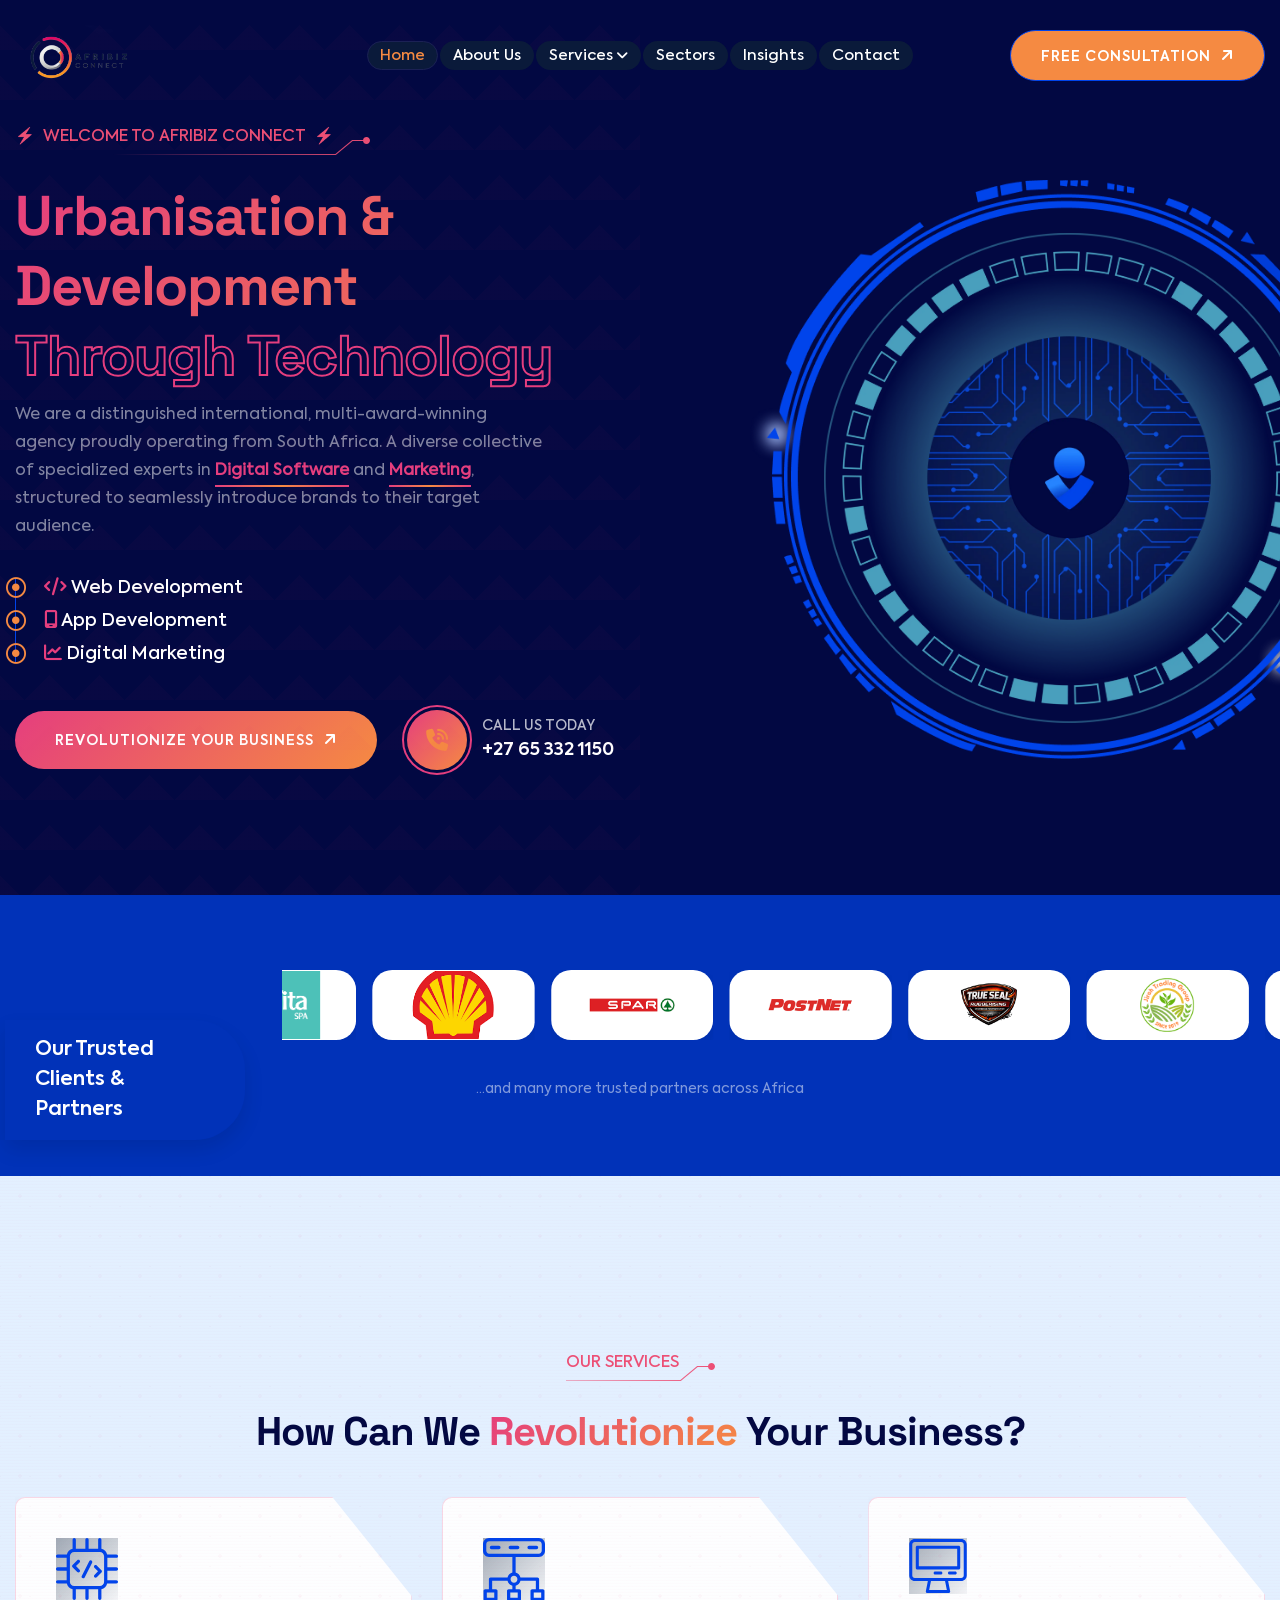
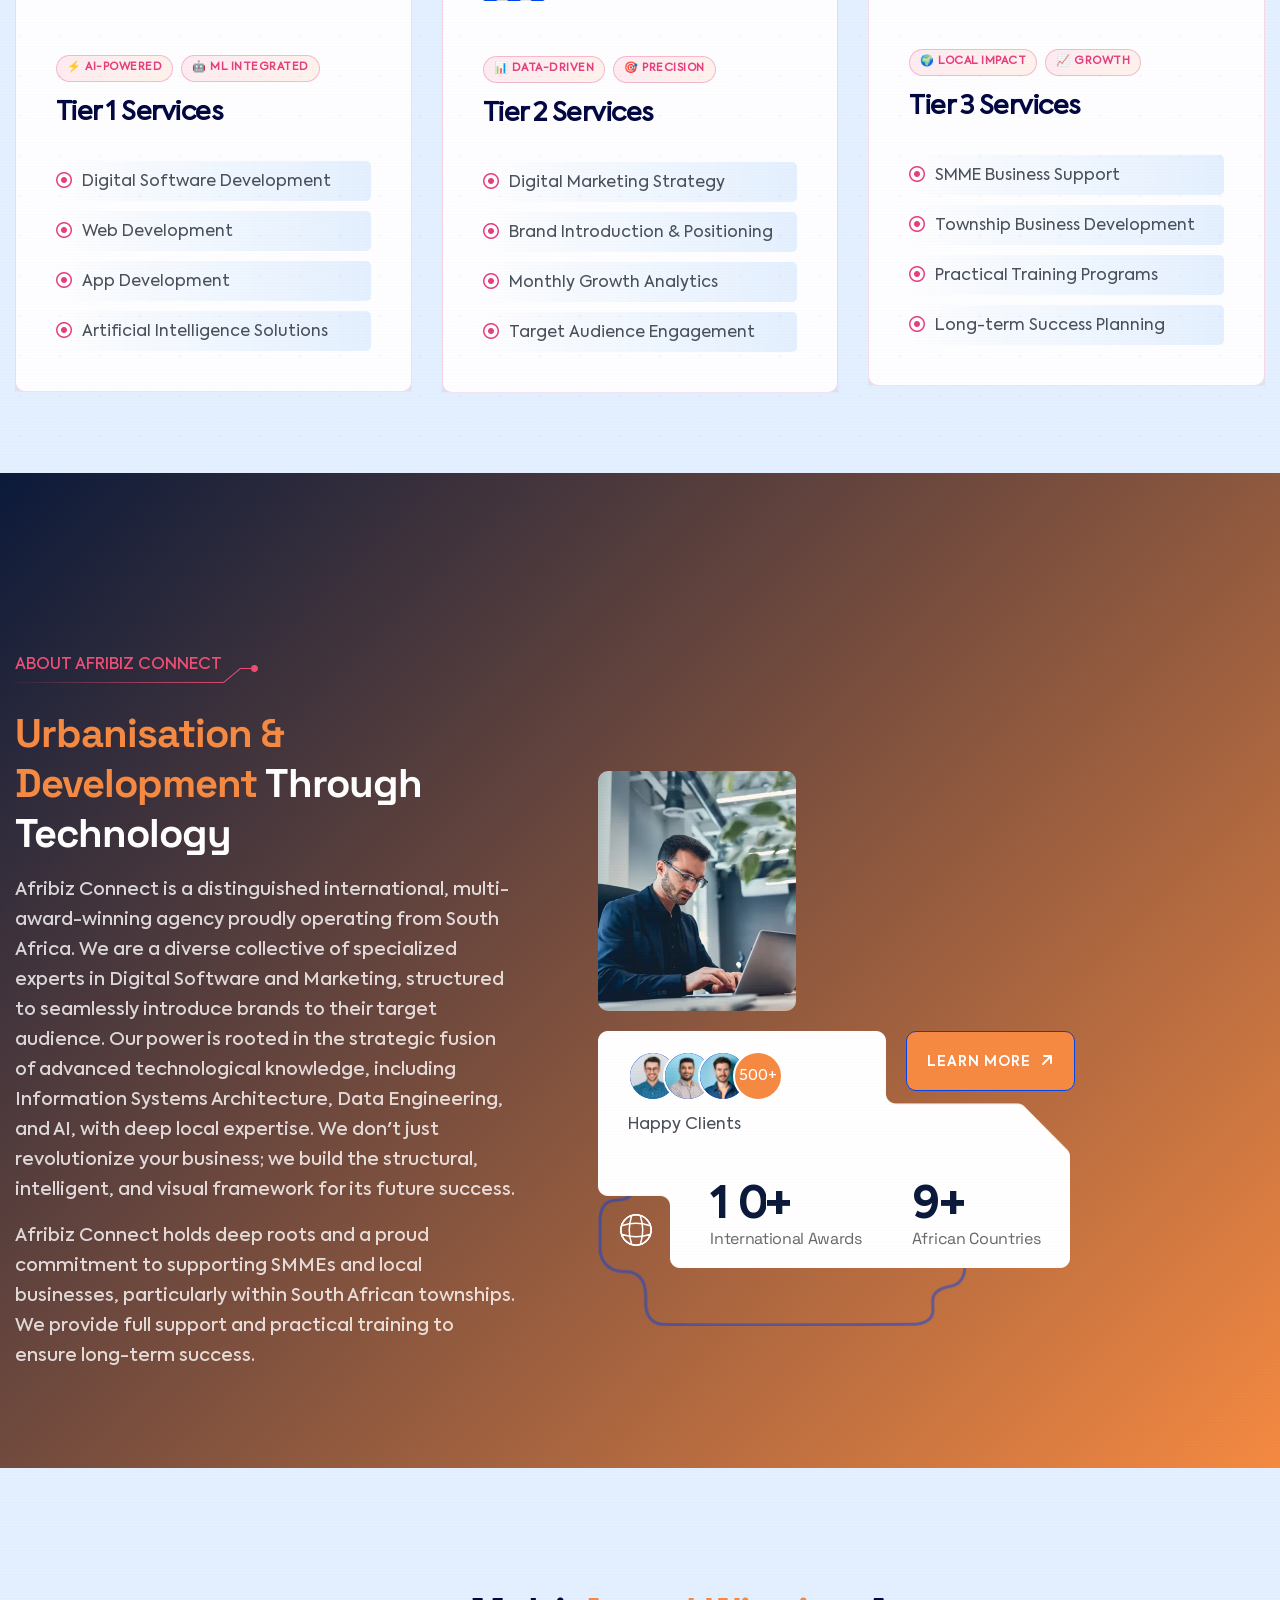
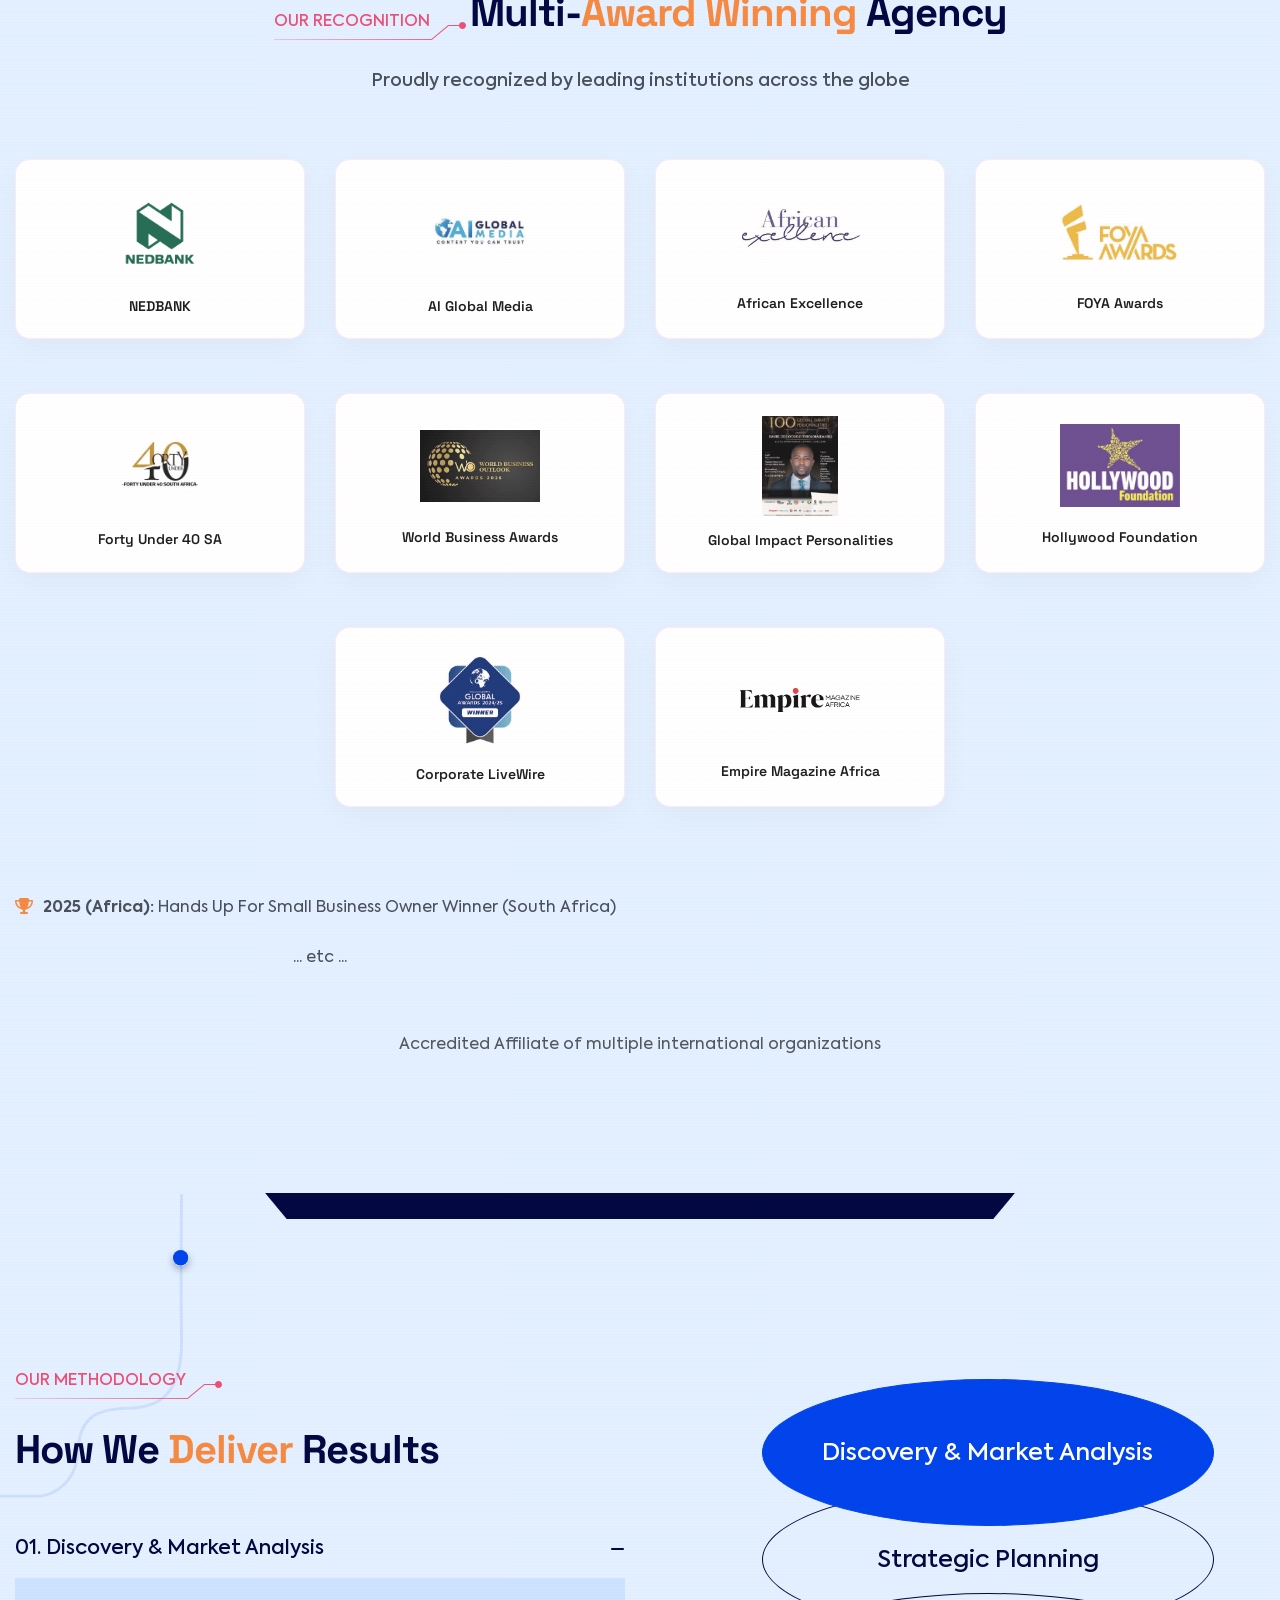
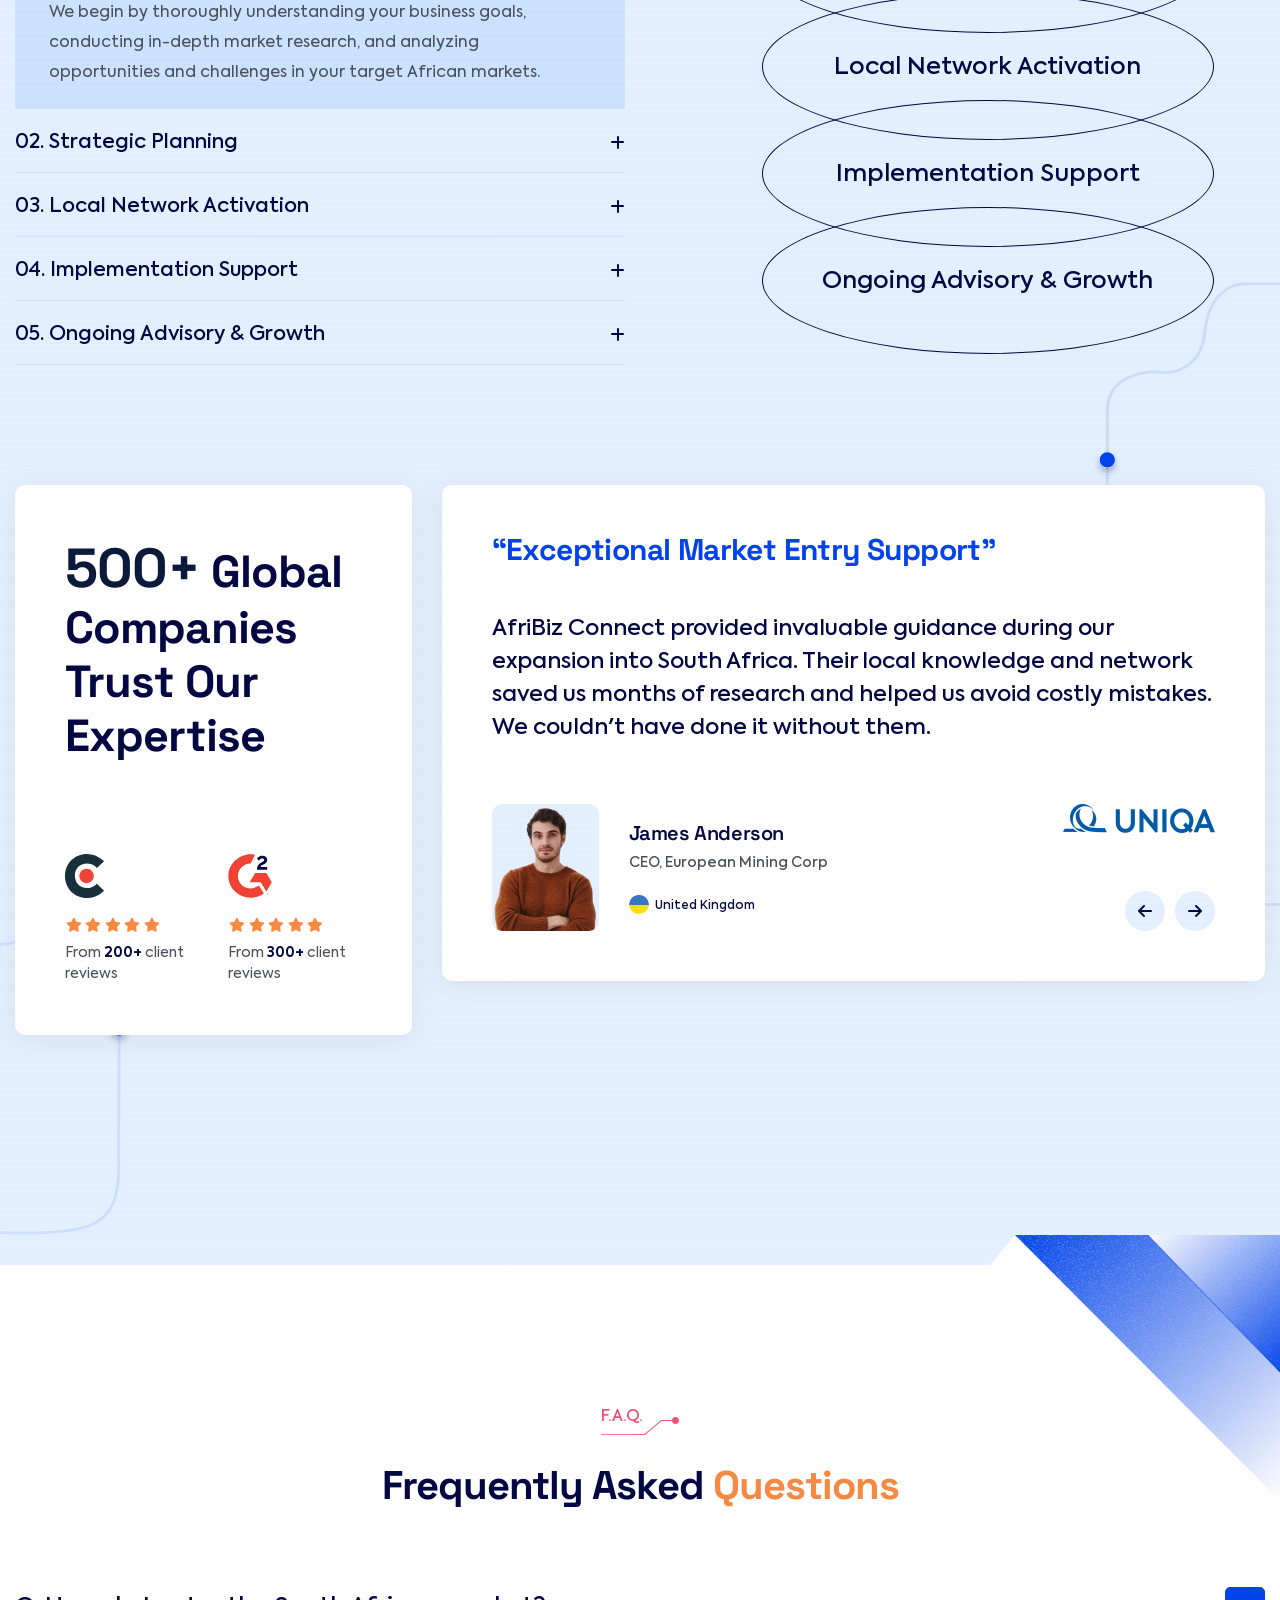
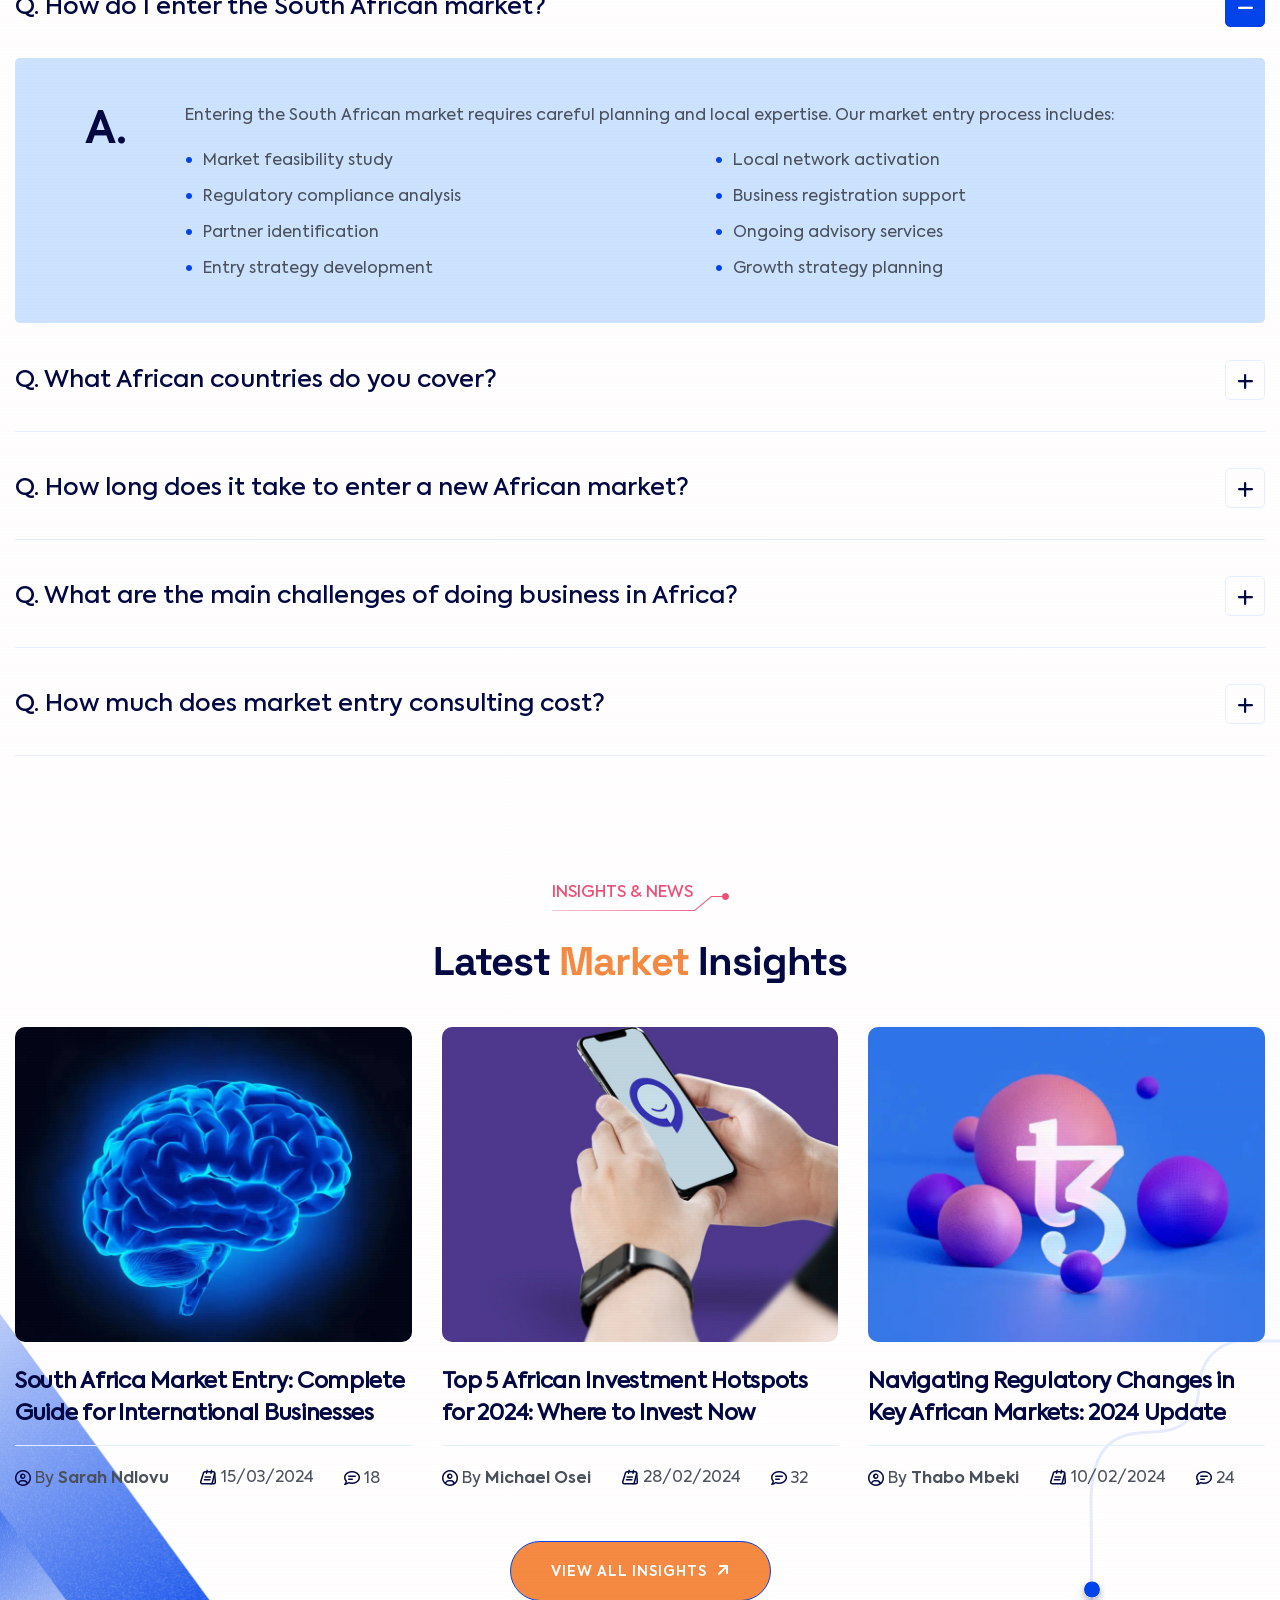
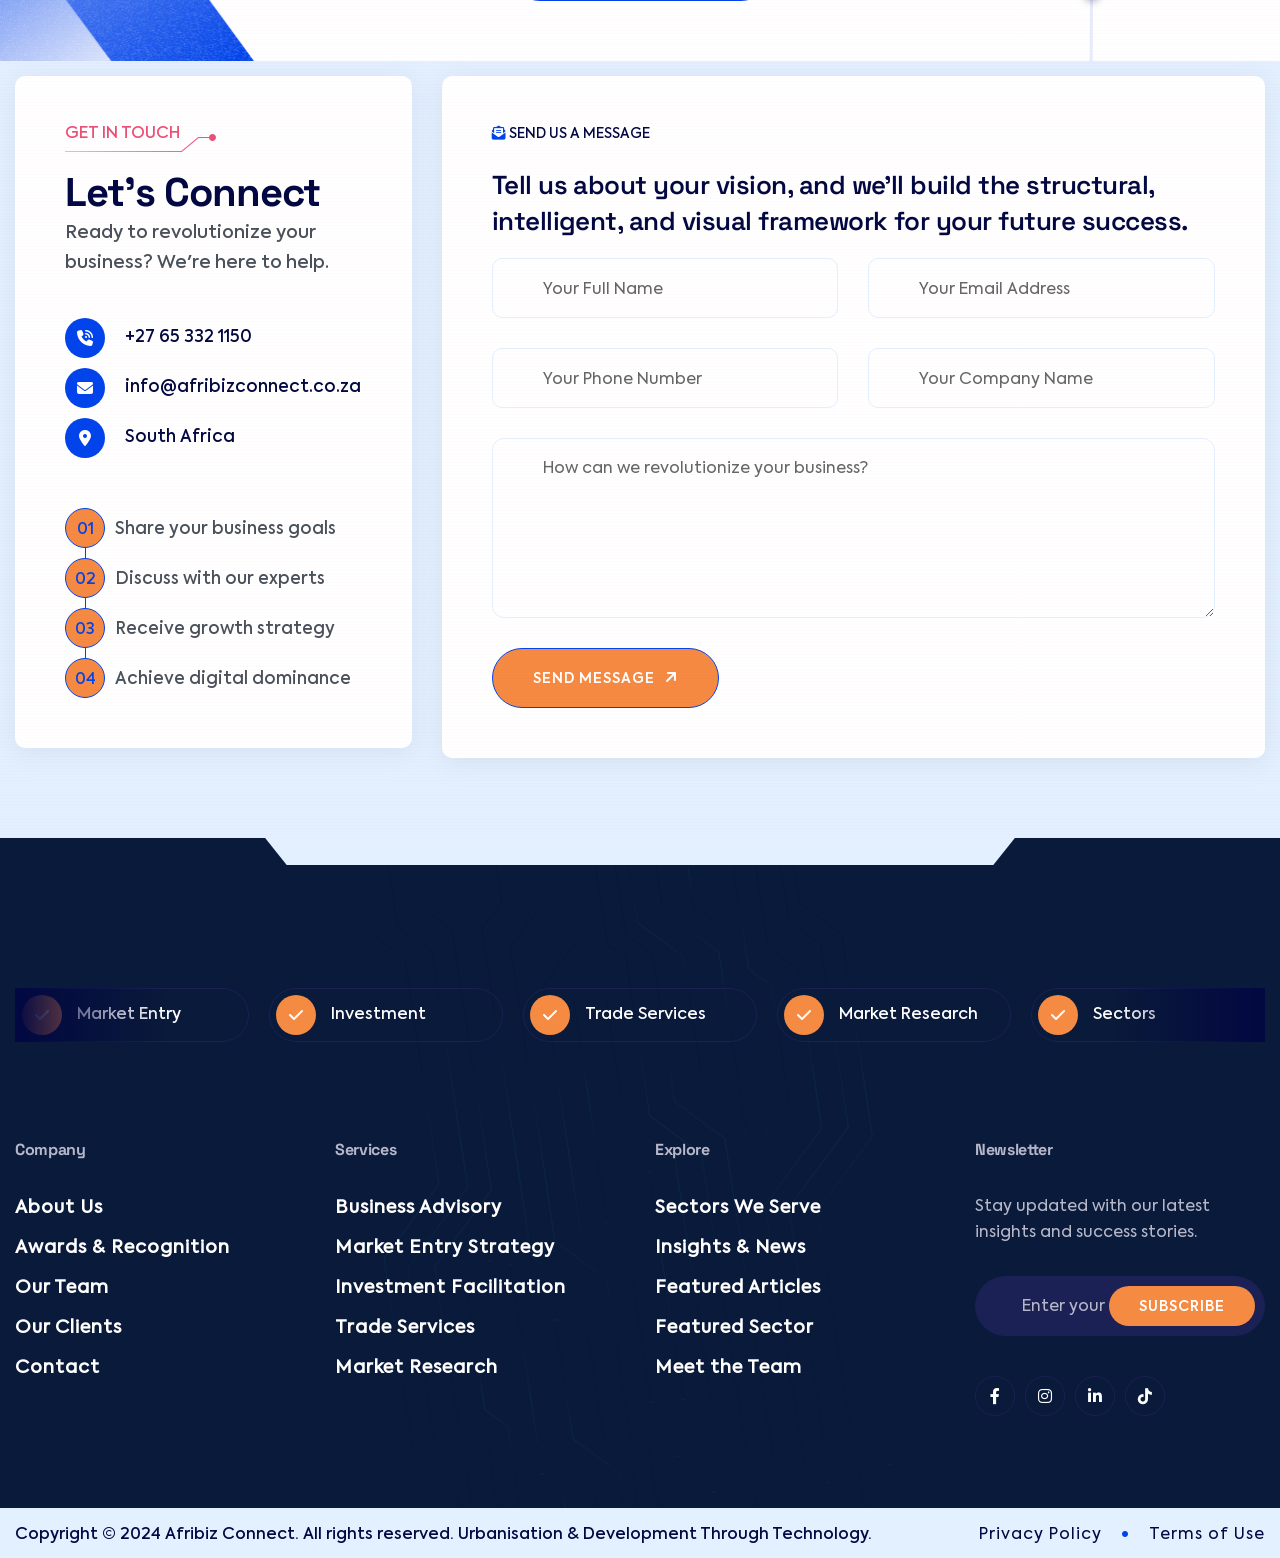
==== commit 273036d9: "updated contact form" ====
--- a/index.html
+++ b/index.html
@@ -680,111 +680,153 @@
         <!-- About and Case Section - End
         ================================================== -->
         
-        <!-- Awards Section - Start
-        ================================================== -->
-        <section class="awards_section section_space bg-light matrix-bg">
-          <div class="container">
-            <div class="heading_block text-center">
-              <div class="heading_focus_text has_underline d-inline-flex fade-up" style="background-image: url('images/shape_title_under_line.svg');">
-                Our Recognition
-              </div>
-              <h2 class="heading_text mb-0 fade-up glitch">
-                Multi-<mark>Award Winning</mark> Agency
-              </h2>
-            </div>
-            
-            <div class="row mt-5 stagger-fade">
-              <div class="col-lg-6">
-                <ul class="icon_list unordered_list_block">
-                  <li class="mb-3">
-                    <span class="icon_list_icon">
-                      <i class="fa-solid fa-trophy text-warning"></i>
-                    </span>
-                    <span class="icon_list_text">
-                      <strong>2025 (Africa):</strong> Hands Up For Small Business Owner Winner (South Africa)
-                    </span>
-                  </li>
-                  <li class="mb-3">
-                    <span class="icon_list_icon">
-                      <i class="fa-solid fa-trophy text-warning"></i>
-                    </span>
-                    <span class="icon_list_text">
-                      <strong>2025 (International):</strong> Most Empowering Software & Marketing Agency
-                    </span>
-                  </li>
-                  <li class="mb-3">
-                    <span class="icon_list_icon">
-                      <i class="fa-solid fa-trophy text-warning"></i>
-                    </span>
-                    <span class="icon_list_text">
-                      <strong>2025 (Africa):</strong> Techpreneur of the Year
-                    </span>
-                  </li>
-                  <li class="mb-3">
-                    <span class="icon_list_icon">
-                      <i class="fa-solid fa-trophy text-warning"></i>
-                    </span>
-                    <span class="icon_list_text">
-                      <strong>Forty under 40 - South Africa:</strong> Telecom, Mobile & Software Development - 1st Runner Up
-                    </span>
-                  </li>
-                  <li class="mb-3">
-                    <span class="icon_list_icon">
-                      <i class="fa-solid fa-trophy text-warning"></i>
-                    </span>
-                    <span class="icon_list_text">
-                      <strong>World Business Outlook - Singapore:</strong> Best Software & Marketing Agency in Africa 2025 - Winner
-                    </span>
-                  </li>
-                </ul>
-              </div>
-              <div class="col-lg-6">
-                <ul class="icon_list unordered_list_block">
-                  <li class="mb-3">
-                    <span class="icon_list_icon">
-                      <i class="fa-solid fa-trophy text-warning"></i>
-                    </span>
-                    <span class="icon_list_text">
-                      <strong>Africa Intercontinental Network:</strong> Ministry of foreign affairs, Abuja, Nigeria
-                    </span>
-                  </li>
-                  <li class="mb-3">
-                    <span class="icon_list_icon">
-                      <i class="fa-solid fa-trophy text-warning"></i>
-                    </span>
-                    <span class="icon_list_text">
-                      <strong>Hollywood Bets Foundation - KZN:</strong> Youth Business Awards - Technology
-                    </span>
-                  </li>
-                  <li class="mb-3">
-                    <span class="icon_list_icon">
-                      <i class="fa-solid fa-trophy text-warning"></i>
-                    </span>
-                    <span class="icon_list_text">
-                      <strong>Corporate Livewire - United Kingdom:</strong> Digital Solutions of the Year!
-                    </span>
-                  </li>
-                  <li class="mb-3">
-                    <span class="icon_list_icon">
-                      <i class="fa-solid fa-trophy text-warning"></i>
-                    </span>
-                    <span class="icon_list_text">
-                      <strong>Empire Magazine Africa - Ghana:</strong> Nexus 100: Africa's Most Influential Tech Minds
-                    </span>
-                  </li>
-                </ul>
-              </div>
-            </div>
-            
-            <!-- Optional: Add award logos/certificates here if you have images -->
-            <div class="row mt-5 justify-content-center fade-up">
-              <div class="col-12 text-center">
-                <p class="text-muted">Accredited Affiliate of multiple international organizations</p>
-              </div>
-            </div>
-          </div>
-        </section>
-        <!-- Awards Section - End
+      <!-- Awards Section - Start
+================================================== -->
+<section class="awards_section section_space bg-light matrix-bg">
+  <div class="container">
+    <div class="heading_block text-center">
+      <div class="heading_focus_text has_underline d-inline-flex fade-up" style="background-image: url('images/shape_title_under_line.svg');">
+        Our Recognition
+      </div>
+      <h2 class="heading_text mb-0 fade-up glitch">
+        Multi-<mark>Award Winning</mark> Agency
+      </h2>
+      <p class="heading_description fade-up">
+        Proudly recognized by leading institutions across the globe
+      </p>
+    </div>
+    
+    <!-- Award Logos Grid -->
+    <div class="row mt-5 justify-content-center stagger-fade">
+      
+      <!-- NEDBANK -->
+      <div class="col-lg-3 col-md-4 col-6 mb-4">
+        <div class="award_logo_card">
+          <div class="award_logo_wrapper">
+            <img src="images/awards/nedbank-logo.jpeg" alt="NEDBANK" class="award_logo">
+          </div>
+          <div class="award_logo_title">NEDBANK</div>
+        </div>
+      </div>
+      
+      <!-- AI GLOBAL MEDIA CONTENT YOU CAN TRUST -->
+      <div class="col-lg-3 col-md-4 col-6 mb-4">
+        <div class="award_logo_card">
+          <div class="award_logo_wrapper">
+            <img src="images/awards/ai-global-media-logo.jpeg" alt="AI GLOBAL MEDIA CONTENT YOU CAN TRUST" class="award_logo">
+          </div>
+          <div class="award_logo_title">AI Global Media</div>
+        </div>
+      </div>
+      
+      <!-- AFRICAN EXCELLENCE -->
+      <div class="col-lg-3 col-md-4 col-6 mb-4">
+        <div class="award_logo_card">
+          <div class="award_logo_wrapper">
+            <img src="images/awards/african-excellence-logo.jpeg" alt="AFRICAN EXCELLENCE" class="award_logo">
+          </div>
+          <div class="award_logo_title">African Excellence</div>
+        </div>
+      </div>
+      
+      <!-- FOYA AWARDS -->
+      <div class="col-lg-3 col-md-4 col-6 mb-4">
+        <div class="award_logo_card">
+          <div class="award_logo_wrapper">
+            <img src="images/awards/foya-awards-logo.jpeg" alt="FOYA AWARDS" class="award_logo">
+          </div>
+          <div class="award_logo_title">FOYA Awards</div>
+        </div>
+      </div>
+      
+      <!-- FORTY UNDER 40 SOUTH AFRICA -->
+      <div class="col-lg-3 col-md-4 col-6 mb-4">
+        <div class="award_logo_card">
+          <div class="award_logo_wrapper">
+            <img src="images/awards/forty-under-40-logo.jpeg" alt="FORTY UNDER 40 SOUTH AFRICA" class="award_logo">
+          </div>
+          <div class="award_logo_title">Forty Under 40 SA</div>
+        </div>
+      </div>
+      
+      <!-- WORLD BUSINESS AWARDS 2025 -->
+      <div class="col-lg-3 col-md-4 col-6 mb-4">
+        <div class="award_logo_card">
+          <div class="award_logo_wrapper">
+            <img src="images/awards/world-business-awards-logo.jpeg" alt="WORLD BUSINESS AWARDS 2025" class="award_logo">
+          </div>
+          <div class="award_logo_title">World Business Awards</div>
+        </div>
+      </div>
+      
+      <!-- 100 GLOBAL IMPACT PERSONALITIES -->
+      <div class="col-lg-3 col-md-4 col-6 mb-4">
+        <div class="award_logo_card">
+          <div class="award_logo_wrapper">
+            <img src="images/awards/global-impact-logo.jpeg" alt="100 GLOBAL IMPACT PERSONALITIES" class="award_logo">
+          </div>
+          <div class="award_logo_title">Global Impact Personalities</div>
+        </div>
+      </div>
+      
+      <!-- HOLLYWOOD FOUNDATION -->
+      <div class="col-lg-3 col-md-4 col-6 mb-4">
+        <div class="award_logo_card">
+          <div class="award_logo_wrapper">
+            <img src="images/awards/hollywood-foundation-logo.jpeg" alt="HOLLYWOOD FOUNDATION" class="award_logo">
+          </div>
+          <div class="award_logo_title">Hollywood Foundation</div>
+        </div>
+      </div>
+      
+      <!-- CORPORATELIVEWIRE GLOBAL AWARDS 2024/25 -->
+      <div class="col-lg-3 col-md-4 col-6 mb-4">
+        <div class="award_logo_card">
+          <div class="award_logo_wrapper">
+            <img src="images/awards/corporatelivewire-logo.jpeg" alt="CORPORATELIVEWIRE GLOBAL AWARDS 2024/25" class="award_logo">
+          </div>
+          <div class="award_logo_title">Corporate LiveWire</div>
+        </div>
+      </div>
+      
+      <!-- EMPIRE MAGAZINE AFRICA -->
+      <div class="col-lg-3 col-md-4 col-6 mb-4">
+        <div class="award_logo_card">
+          <div class="award_logo_wrapper">
+            <img src="images/awards/empire-magazine-logo.jpeg" alt="EMPIRE MAGAZINE AFRICA" class="award_logo">
+          </div>
+          <div class="award_logo_title">Empire Magazine Africa</div>
+        </div>
+      </div>
+      
+    </div>
+    
+    <!-- You can keep the text list below if you want both, or remove it -->
+    <div class="row mt-5 stagger-fade">
+      <div class="col-lg-6">
+        <ul class="icon_list unordered_list_block">
+          <li class="mb-3">
+            <span class="icon_list_icon">
+              <i class="fa-solid fa-trophy text-warning"></i>
+            </span>
+            <span class="icon_list_text">
+              <strong>2025 (Africa):</strong> Hands Up For Small Business Owner Winner (South Africa)
+            </span>
+          </li>
+          ... etc ...
+        </ul>
+      </div>
+    </div>
+    
+    <!-- Accredited Affiliate Text -->
+    <div class="row mt-5 justify-content-center fade-up">
+      <div class="col-12 text-center">
+        <p class="text-muted">Accredited Affiliate of multiple international organizations</p>
+      </div>
+    </div>
+  </div>
+</section>
+<!-- Awards Section - End -->
 
         <!-- Process Technology Review Section - Start
         ================================================== -->
--- a/css/style.css
+++ b/css/style.css
@@ -7384,7 +7384,7 @@
 
 /* For sticky header */
 .site_header.sticky .site_logo .site_link img {
-  max-height: 70px;  /* Increased from 50px to 70px */
+  max-height: 85px;  /* Increased from 50px to 70px */
 }
 
 /* Responsive adjustments */
@@ -7396,13 +7396,13 @@
 
 @media screen and (max-width: 767px) {
   .site_header .site_logo .site_link img {
-    max-height: 60px;  /* Increased from 45px to 60px */
+    max-height: 70px;  /* Increased from 45px to 60px */
   }
 }
 
 @media screen and (max-width: 575px) {
   .site_header .site_logo .site_link img {
-    max-height: 50px;  /* Increased from 40px to 50px */
+    max-height: 60px;  /* Increased from 40px to 50px */
   }
 }
 
@@ -7474,4 +7474,245 @@
   .client_logo_item img {
     max-height: 50px;  /* Increased from 35px to 50px */
   }
+}
+/* Awards Section with Logos
+================================================== */
+.award_logo_card {
+    background: white;
+    border-radius: 15px;
+    padding: 25px 15px;
+    height: 180px;
+    display: flex;
+    flex-direction: column;
+    align-items: center;
+    justify-content: center;
+    transition: all 0.3s ease;
+    border: 1px solid rgba(229,62,126,0.1);
+    box-shadow: 0 10px 30px rgba(0,0,0,0.03);
+    position: relative;
+    overflow: hidden;
+}
+
+.award_logo_card::before {
+    content: '';
+    position: absolute;
+    top: -2px;
+    left: -2px;
+    right: -2px;
+    bottom: -2px;
+    background: linear-gradient(135deg, #E53E7E, #F58A42, #E53E7E);
+    border-radius: inherit;
+    z-index: -1;
+    opacity: 0;
+    transition: opacity 0.4s ease;
+}
+
+.award_logo_card:hover {
+    transform: translateY(-10px);
+    box-shadow: 0 20px 40px rgba(229,62,126,0.15);
+    border-color: transparent;
+}
+
+.award_logo_card:hover::before {
+    opacity: 1;
+    animation: border-rotate 3s linear infinite;
+}
+
+.award_logo_wrapper {
+    width: 120px;
+    height: 100px;
+    display: flex;
+    align-items: center;
+    justify-content: center;
+    margin-bottom: 15px;
+}
+
+.award_logo {
+    max-width: 100%;
+    max-height: 100px;
+    width: auto;
+    height: auto;
+    object-fit: contain;
+    transition: all 0.3s ease;
+    filter: grayscale(20%);
+    opacity: 0.9;
+}
+
+.award_logo_card:hover .award_logo {
+    transform: scale(1.05);
+    filter: grayscale(0%);
+    opacity: 1;
+}
+
+.award_logo_title {
+    font-size: 14px;
+    font-weight: 600;
+    color: #1e1e1e;
+    text-align: center;
+    line-height: 1.3;
+    font-family: 'Space Grotesk', sans-serif;
+}
+
+/* Responsive adjustments */
+@media screen and (max-width: 991px) {
+    .award_logo_card {
+        height: 160px;
+        padding: 20px 10px;
+    }
+    
+    .award_logo_wrapper {
+        width: 100px;
+        height: 80px;
+    }
+    
+    .award_logo {
+        max-height: 80px;
+    }
+    
+    .award_logo_title {
+        font-size: 12px;
+    }
+}
+
+@media screen and (max-width: 767px) {
+    .award_logo_card {
+        height: 140px;
+        padding: 15px 8px;
+    }
+    
+    .award_logo_wrapper {
+        width: 80px;
+        height: 70px;
+    }
+    
+    .award_logo {
+        max-height: 70px;
+    }
+}
+
+@media screen and (max-width: 575px) {
+    .award_logo_card {
+        height: 130px;
+        padding: 12px 5px;
+    }
+    
+    .award_logo_wrapper {
+        width: 70px;
+        height: 60px;
+    }
+    
+    .award_logo {
+        max-height: 60px;
+    }
+    
+    .award_logo_title {
+        font-size: 11px;
+    }
+}
+/* Success Message Popup Styles */
+.success-message {
+    position: fixed;
+    top: 0;
+    left: 0;
+    width: 100%;
+    height: 100%;
+    background: rgba(0, 0, 0, 0.8);
+    backdrop-filter: blur(5px);
+    z-index: 9999;
+    display: flex;
+    align-items: center;
+    justify-content: center;
+    animation: fadeIn 0.3s ease;
+}
+
+.success-content {
+    background: white;
+    padding: 40px;
+    border-radius: 20px;
+    text-align: center;
+    max-width: 400px;
+    box-shadow: 0 20px 40px rgba(229, 62, 126, 0.2);
+    border: 1px solid rgba(229, 62, 126, 0.2);
+    animation: slideUp 0.4s ease;
+}
+
+.success-icon {
+    width: 80px;
+    height: 80px;
+    background: linear-gradient(135deg, #E53E7E, #F58A42);
+    border-radius: 50%;
+    display: flex;
+    align-items: center;
+    justify-content: center;
+    margin: 0 auto 20px;
+}
+
+.success-icon i {
+    font-size: 40px;
+    color: white;
+}
+
+.success-content h4 {
+    font-size: 24px;
+    font-weight: 700;
+    margin-bottom: 10px;
+    color: #1e1e1e;
+    font-family: 'Space Grotesk', sans-serif;
+}
+
+.success-content p {
+    color: #6c757d;
+    margin-bottom: 25px;
+    font-size: 16px;
+}
+
+.success-content .btn {
+    padding: 12px 30px;
+    font-size: 16px;
+}
+
+@keyframes fadeIn {
+    from { opacity: 0; }
+    to { opacity: 1; }
+}
+
+@keyframes slideUp {
+    from {
+        transform: translateY(30px);
+        opacity: 0;
+    }
+    to {
+        transform: translateY(0);
+        opacity: 1;
+    }
+}
+
+/* Loading spinner for button */
+.btn-loading {
+    position: relative;
+    pointer-events: none;
+    opacity: 0.8;
+}
+
+.btn-loading .btn_label {
+    visibility: hidden;
+}
+
+.btn-loading::after {
+    content: '';
+    position: absolute;
+    width: 20px;
+    height: 20px;
+    top: 50%;
+    left: 50%;
+    margin-left: -10px;
+    margin-top: -10px;
+    border: 2px solid rgba(255,255,255,0.3);
+    border-top-color: white;
+    border-radius: 50%;
+    animation: spinner 0.8s linear infinite;
+}
+
+@keyframes spinner {
+    to { transform: rotate(360deg); }
 }
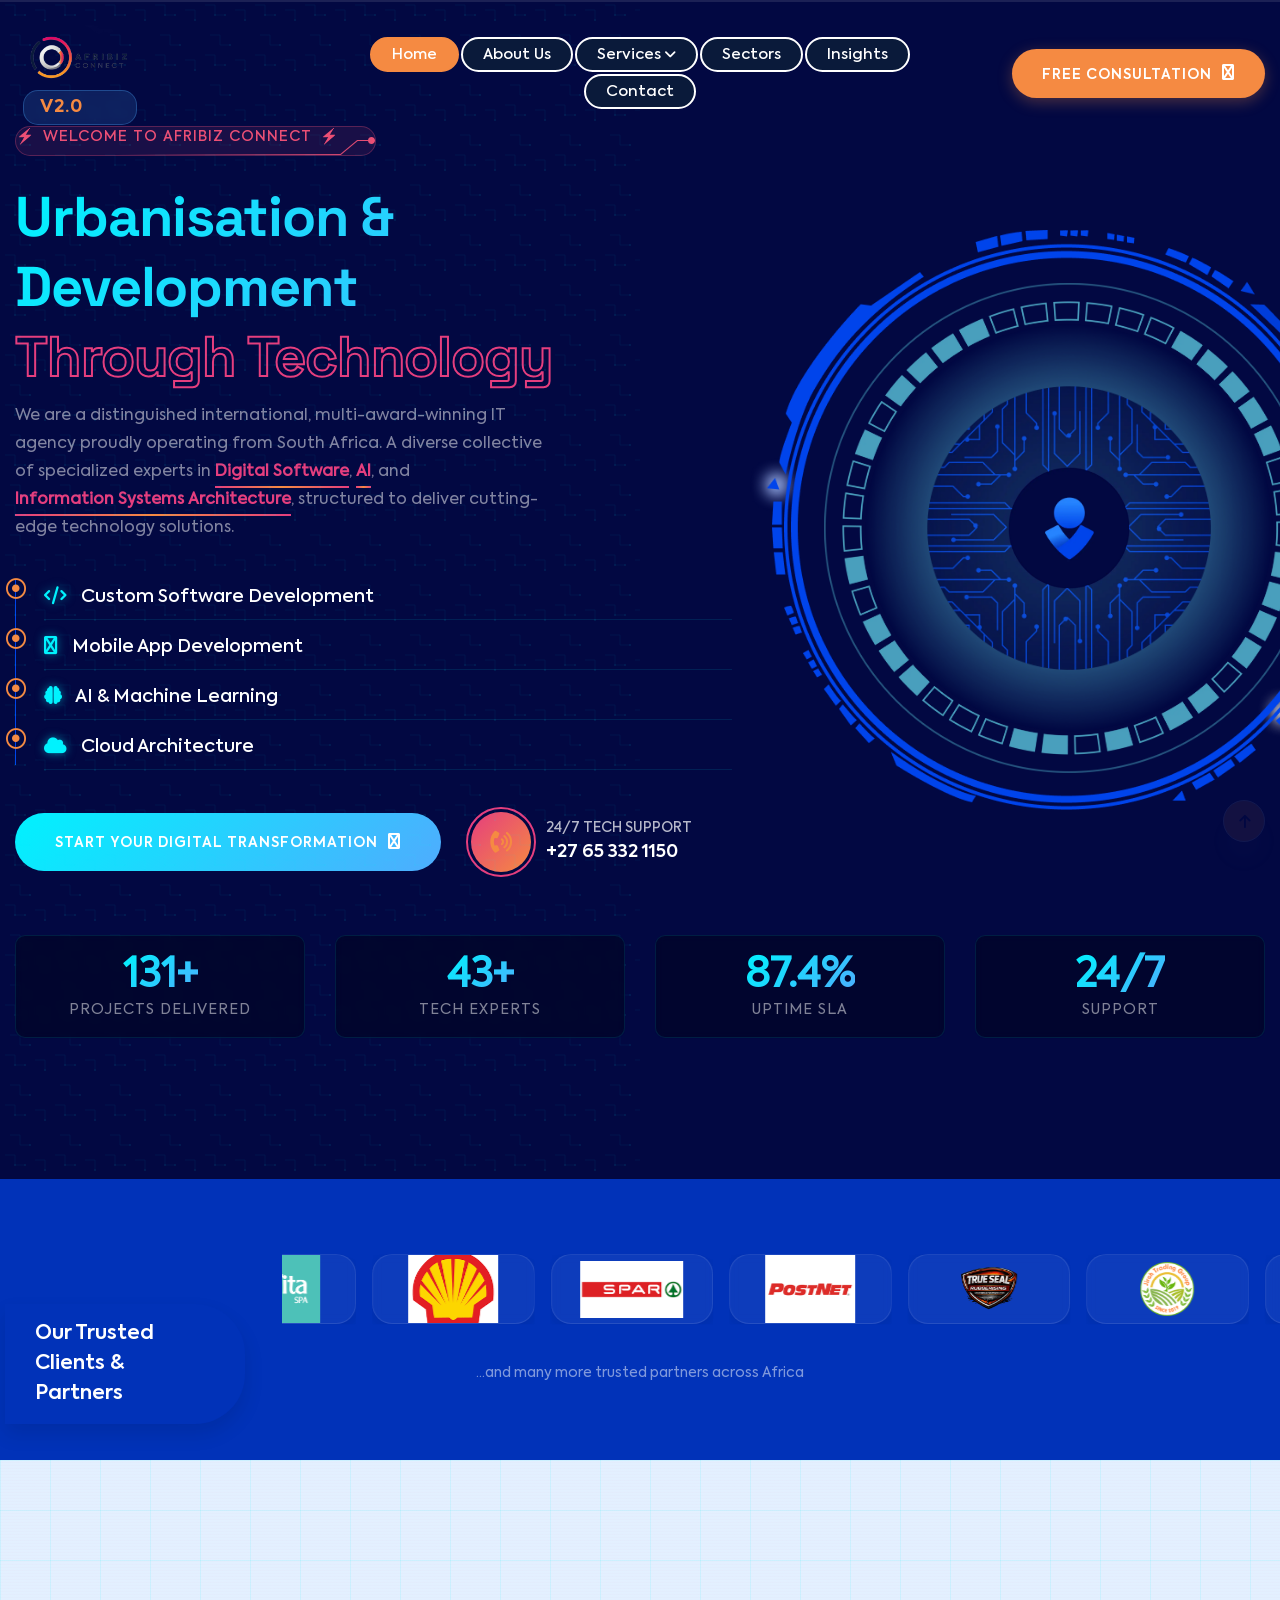
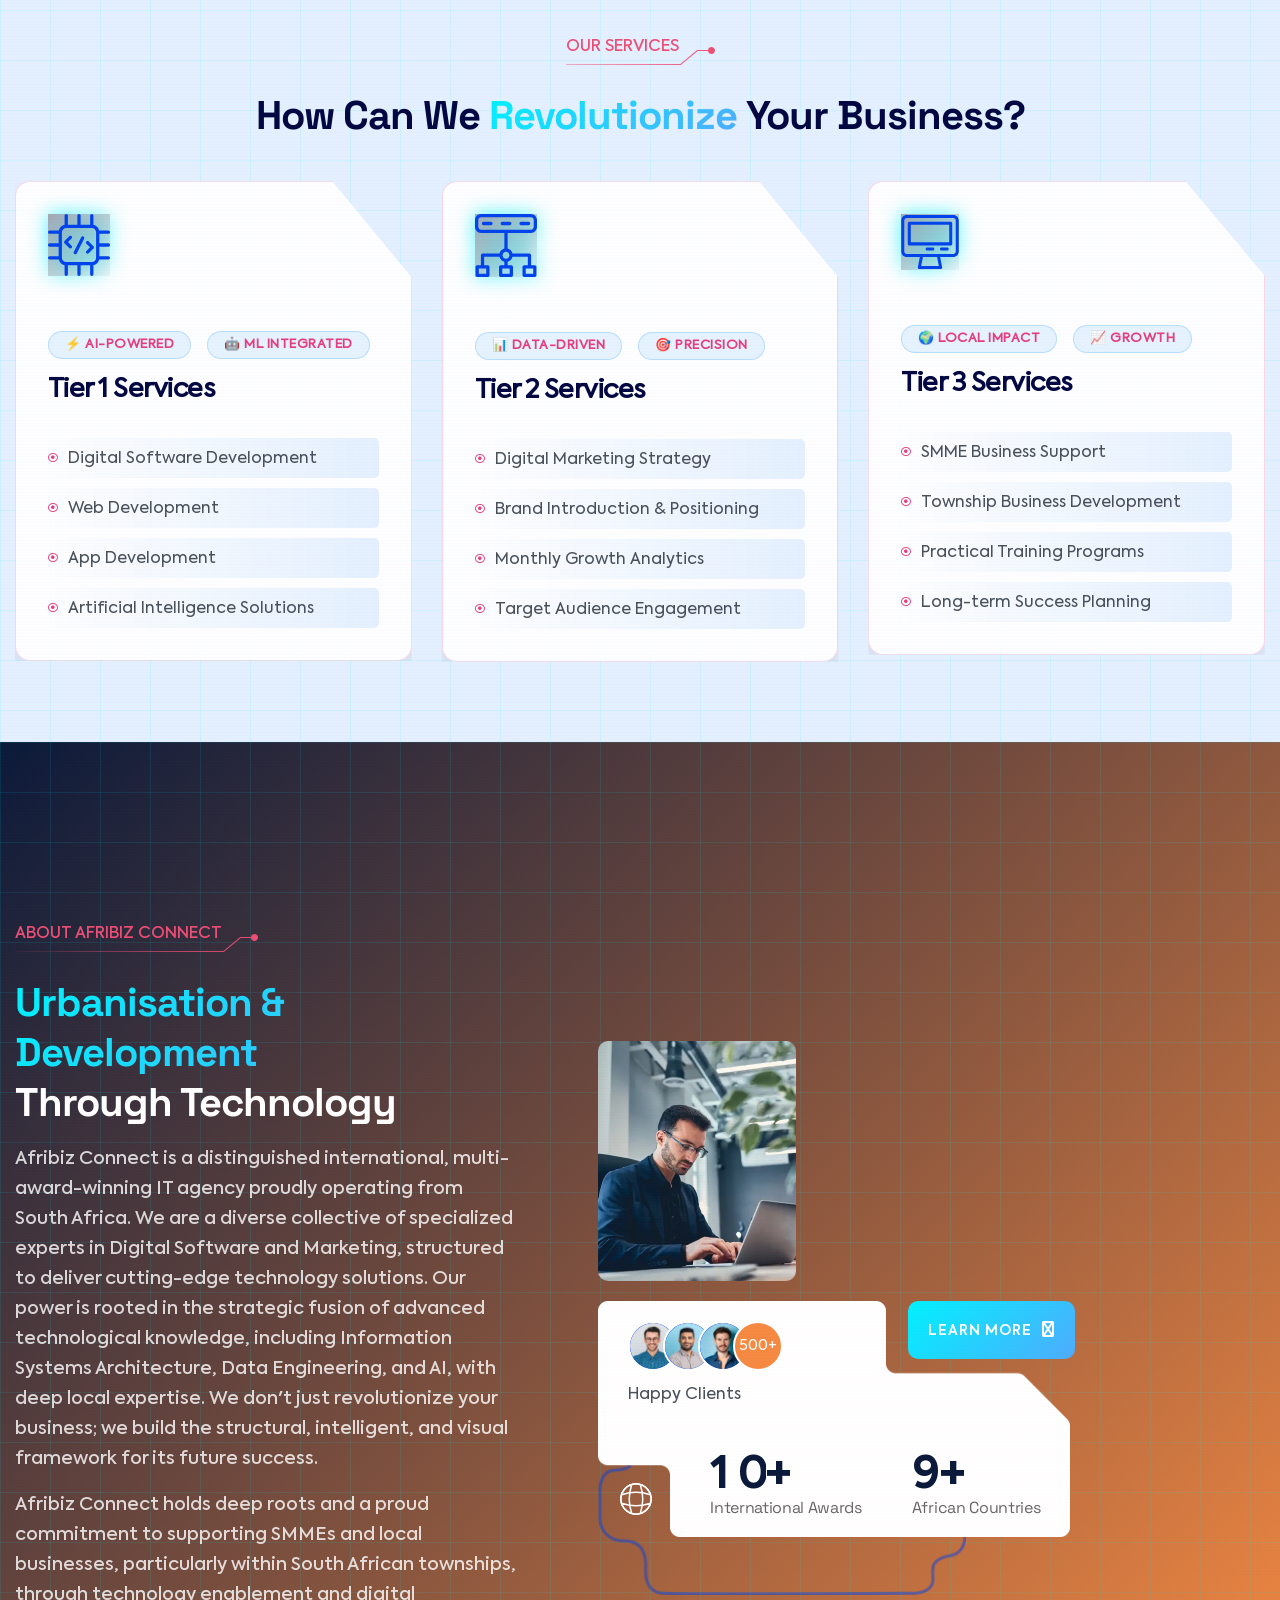
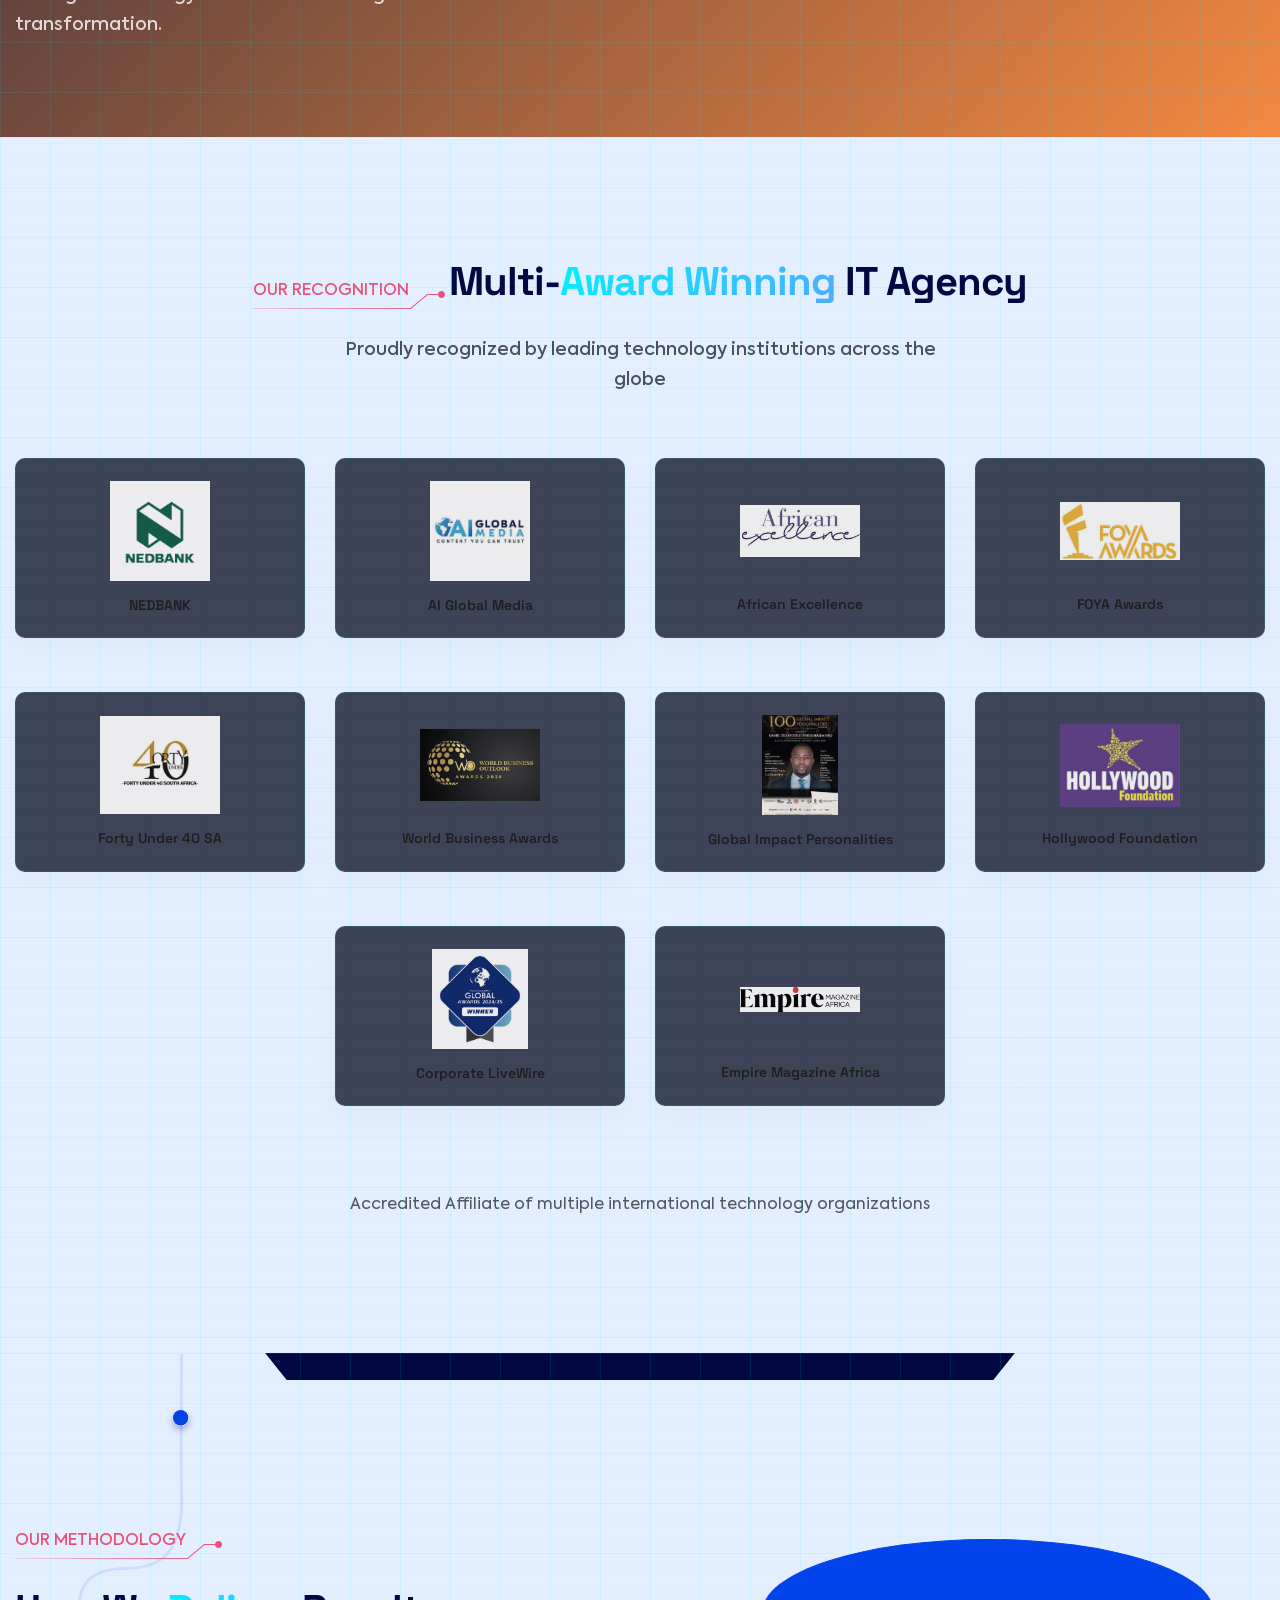
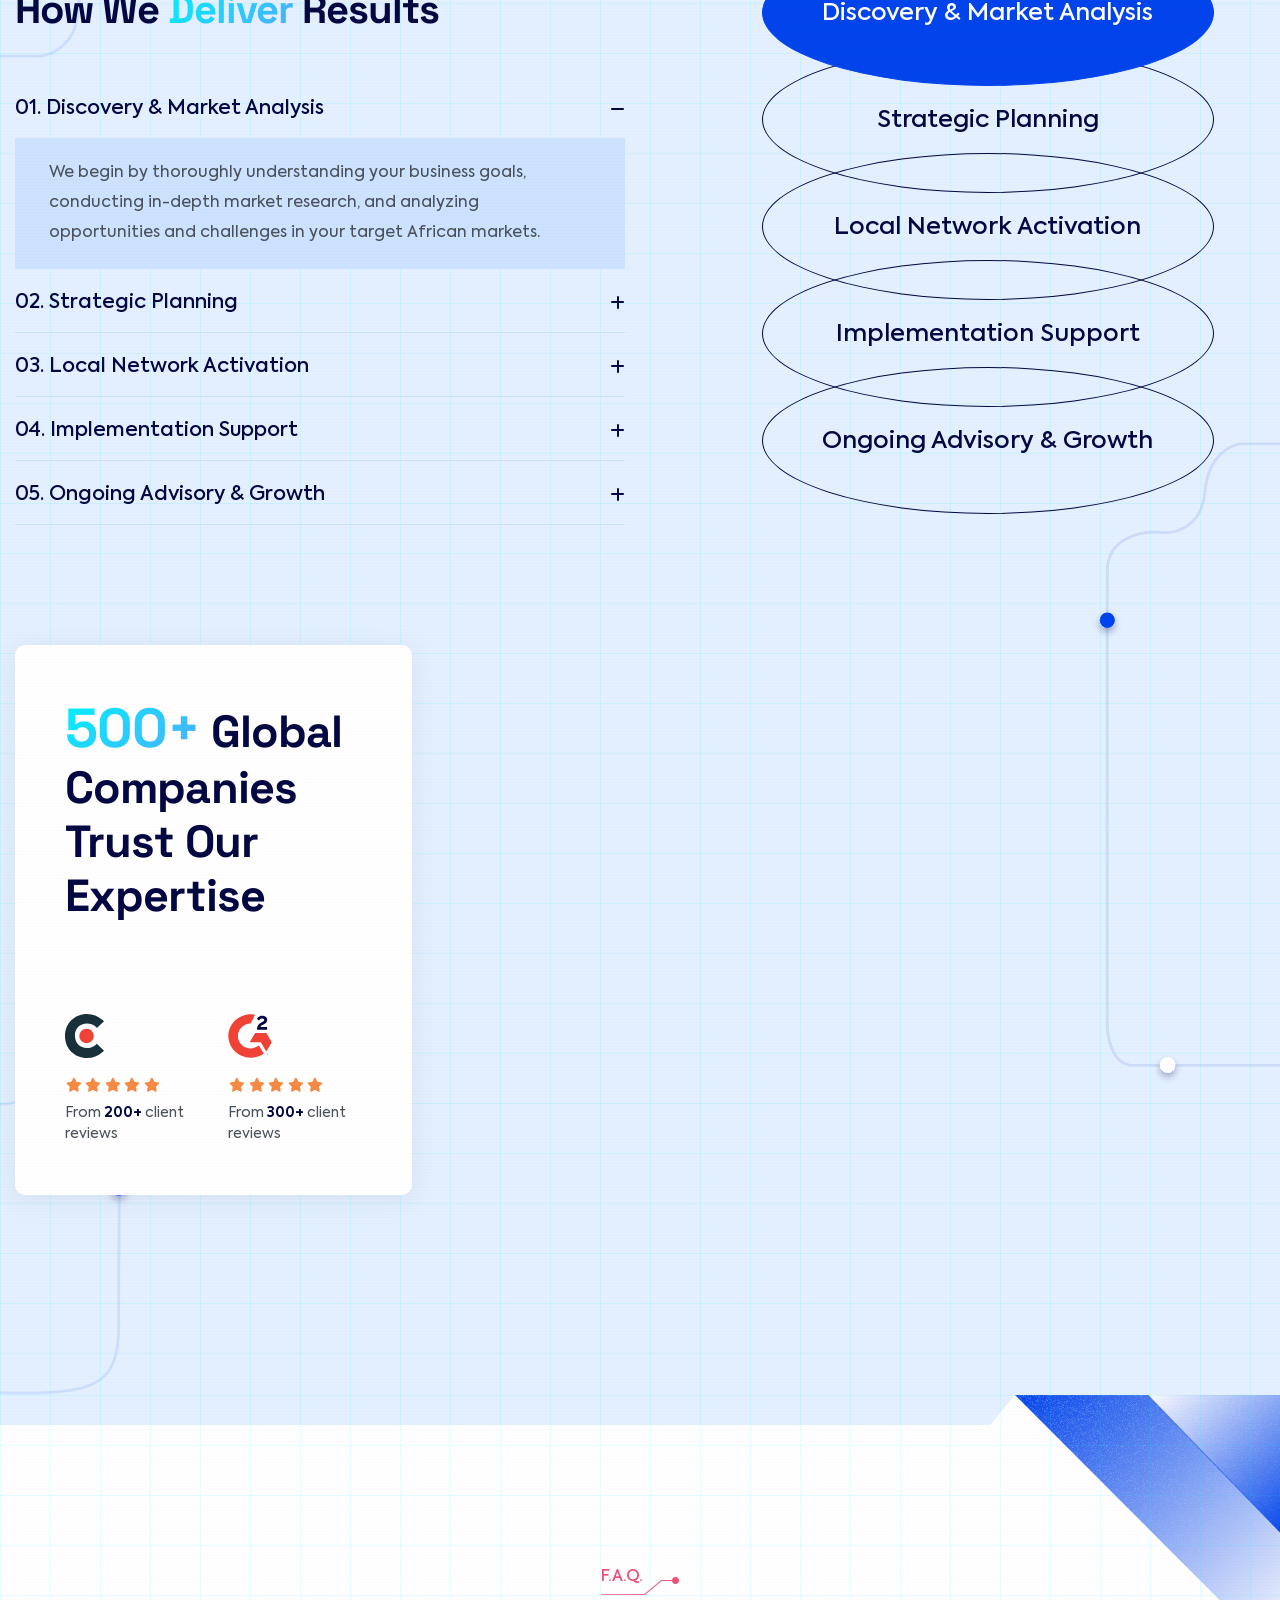
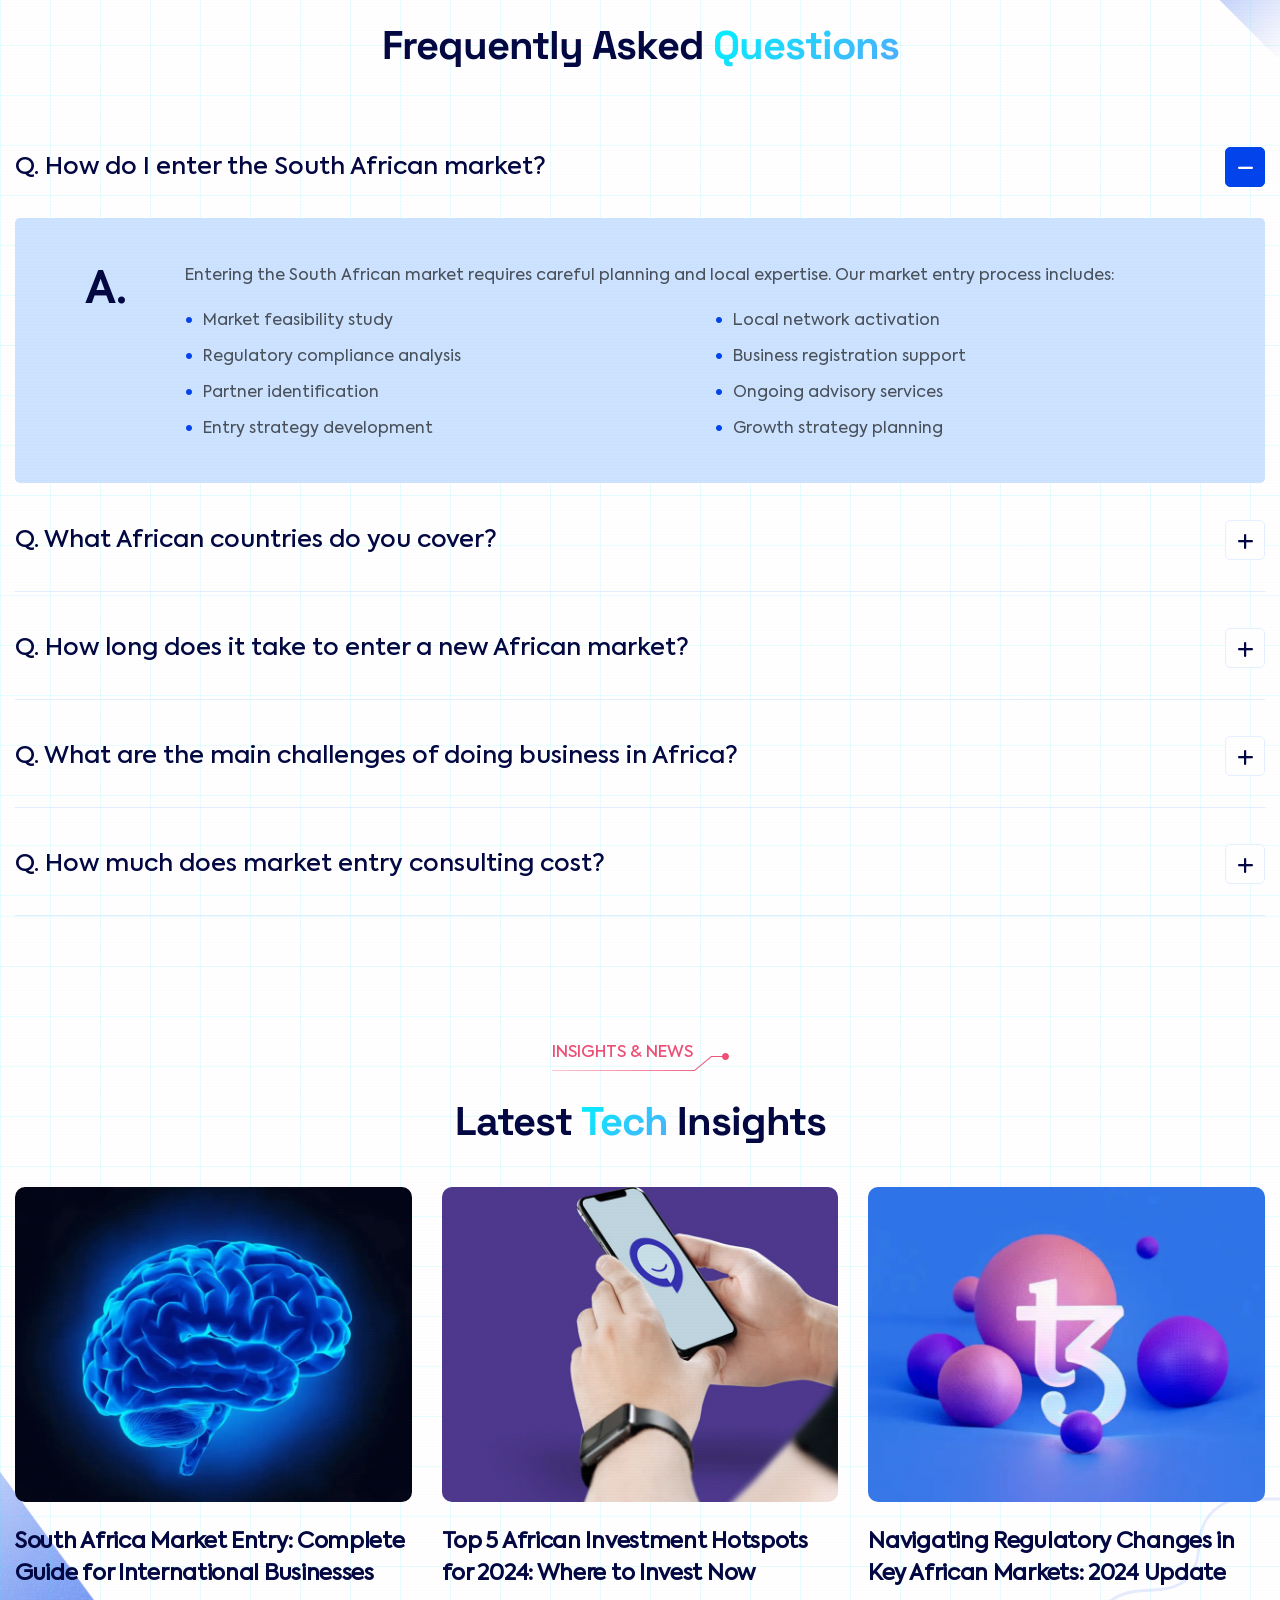
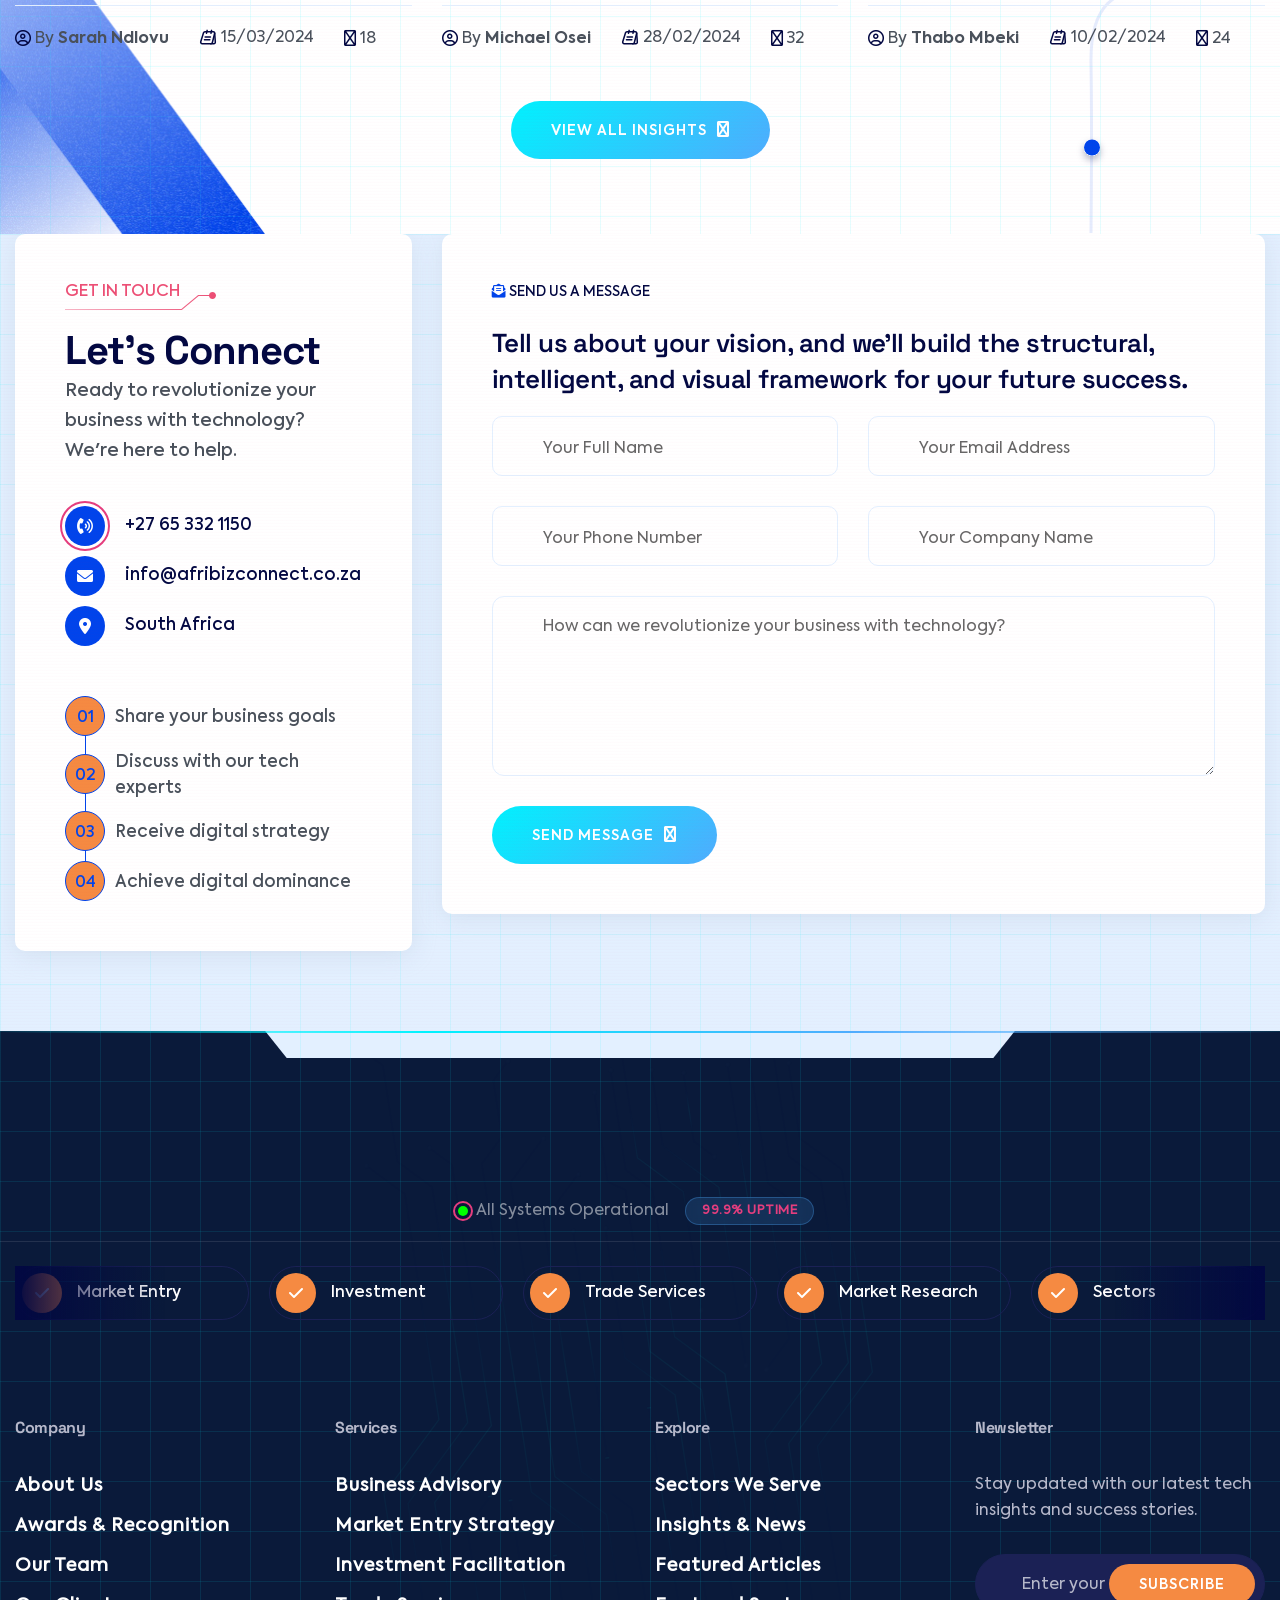
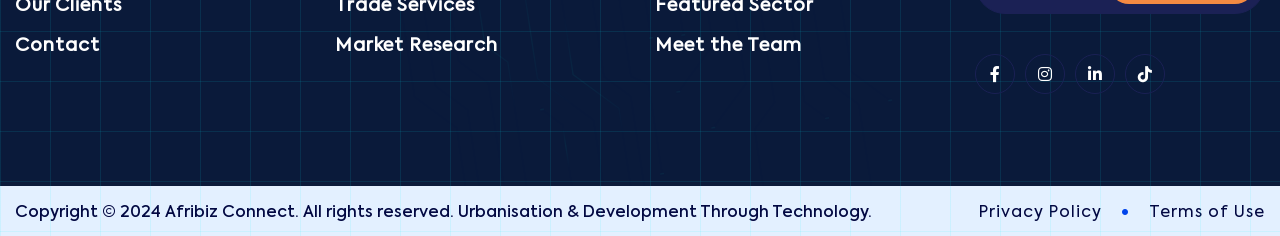
==== commit d6e1bb8a: "addedmore tech styles" ====
--- a/index.html
+++ b/index.html
@@ -4,11 +4,11 @@
     <meta name="viewport" content="width=device-width, initial-scale=1, shrink-to-fit=no">
     <meta http-equiv="x-ua-compatible" content="ie=edge">
     <meta name="thumbnail" content="assets/images/Techco_page_thumbnail_2.webp">
-<meta name="description" content="Afribiz Connect is a distinguished international, multi-award-winning agency operating from South Africa. Specializing in Digital Software, Marketing, Information Systems Architecture, Data Engineering, and AI.">
-    <meta name="keywords" content="Bootstrap Site Template">
-    <meta name="author" content="Webrock">
-
-<title>Afribiz Connect – Urbanisation & Development Through Technology | Digital Software & Marketing Agency South Africa</title>
+<meta name="description" content="Afribiz Connect is a distinguished international, multi-award-winning IT agency operating from South Africa. Specializing in Digital Software, Marketing, Information Systems Architecture, Data Engineering, and AI.">
+    <meta name="keywords" content="IT Solutions, Technology, Software Development, AI, Machine Learning, Digital Transformation">
+    <meta name="author" content="Afribiz Connect">
+
+<title>Afribiz Connect – IT Solutions & Technology Company South Africa | Digital Software & AI Development</title>
     <link rel="shortcut icon" href="images/favourite_icon_2.svg">
 
     <!-- Fraimwork - CSS Include -->
@@ -16,6 +16,9 @@
 
     <!-- Icon - CSS Include -->
     <link rel="stylesheet" type="text/css" href="css/fontawesome.css">
+    
+    <!-- Font Awesome for additional tech icons -->
+    <link rel="stylesheet" href="https://cdnjs.cloudflare.com/ajax/libs/font-awesome/6.0.0/css/all.min.css">
 
     <!-- Animation - CSS Include -->
     <link rel="stylesheet" type="text/css" href="css/animate.min.css">
@@ -37,1940 +40,2362 @@
 <link rel="preconnect" href="https://fonts.gstatic.com" crossorigin>
 <link href="https://fonts.googleapis.com/css2?family=Space+Grotesk:wght@300;400;500;600;700&display=swap" rel="stylesheet">
 
-  </head>
-
-
-  <body>
-
-    <!-- Body Wrap - Start -->
-    <div class="page_wrapper">
-
-      <!-- Preloader - Start -->
-      <div id="preloader" class="preloader">
-        <div class="loader-circle">
-          <div class="loader-line-mask">
-            <div class="loader-line"></div>
+<style>
+/* IT Company Tech Styling - Add this to your style.css file */
+:root {
+  --primary-glow: #00f2fe;
+  --secondary-glow: #4facfe;
+  --dark-bg: #0a0f1e;
+  --card-bg: rgba(18, 25, 45, 0.8);
+  --grid-color: rgba(0, 242, 254, 0.1);
+}
+
+/* Matrix/Rain Code Background */
+.matrix-bg {
+  position: relative;
+  overflow: hidden;
+}
+
+.matrix-bg::before {
+  content: "";
+  position: absolute;
+  top: 0;
+  left: 0;
+  right: 0;
+  bottom: 0;
+  background: linear-gradient(45deg, 
+    rgba(0,242,254,0.05) 0%, 
+    rgba(79,172,254,0.05) 100%);
+  background-size: 50px 50px;
+  background-image: 
+    linear-gradient(to right, var(--grid-color) 1px, transparent 1px),
+    linear-gradient(to bottom, var(--grid-color) 1px, transparent 1px);
+  pointer-events: none;
+  z-index: 0;
+}
+
+/* Circuit Pattern Overlay */
+.circuit-overlay-left {
+  position: absolute;
+  top: 0;
+  left: 0;
+  width: 50%;
+  height: 100%;
+  background-image: url('data:image/svg+xml;utf8,<svg xmlns="http://www.w3.org/2000/svg" viewBox="0 0 100 100" opacity="0.1"><path d="M10 10 L30 10 L30 30 L50 30 M70 20 L90 20 L90 40 M20 70 L40 70 L40 90 L60 90" stroke="%2300f2fe" fill="none" stroke-width="1"/><circle cx="30" cy="30" r="2" fill="%2300f2fe"/><circle cx="50" cy="30" r="2" fill="%2300f2fe"/><circle cx="90" cy="40" r="2" fill="%2300f2fe"/><circle cx="60" cy="90" r="2" fill="%2300f2fe"/></svg>');
+  background-repeat: repeat;
+  pointer-events: none;
+  z-index: 1;
+}
+
+/* Data Stream Animation (for footer) */
+.data-stream {
+  position: relative;
+}
+
+.data-stream::after {
+  content: "";
+  position: absolute;
+  top: 0;
+  left: 0;
+  right: 0;
+  height: 2px;
+  background: linear-gradient(90deg, 
+    transparent, 
+    var(--primary-glow), 
+    var(--secondary-glow), 
+    transparent);
+  animation: dataFlow 3s linear infinite;
+}
+
+@keyframes dataFlow {
+  0% { transform: translateX(-100%); }
+  100% { transform: translateX(100%); }
+}
+
+/* Tech Cards */
+.tech-card {
+  background: var(--card-bg);
+  backdrop-filter: blur(10px);
+  border: 1px solid rgba(0, 242, 254, 0.2);
+  border-radius: 15px;
+  padding: 2rem;
+  transition: all 0.3s ease;
+  position: relative;
+  overflow: hidden;
+}
+
+.tech-card::before {
+  content: "";
+  position: absolute;
+  top: 0;
+  left: -100%;
+  width: 100%;
+  height: 3px;
+  background: linear-gradient(90deg, 
+    transparent, 
+    var(--primary-glow), 
+    var(--secondary-glow), 
+    transparent);
+  transition: left 0.5s ease;
+}
+
+.tech-card:hover::before {
+  left: 0;
+}
+
+.tech-card:hover {
+  transform: translateY(-5px);
+  box-shadow: 0 10px 30px rgba(0, 242, 254, 0.2);
+  border-color: rgba(0, 242, 254, 0.4);
+}
+
+/* Glitch Text Effect */
+.glitch-text {
+  position: relative;
+  animation: glitch 3s infinite;
+}
+
+@keyframes glitch {
+  0%, 100% { transform: translate(0); }
+  33% { transform: translate(-2px, 2px); }
+  66% { transform: translate(2px, -2px); }
+}
+
+.gradient-text {
+  background: linear-gradient(135deg, var(--primary-glow), var(--secondary-glow));
+  -webkit-background-clip: text;
+  -webkit-text-fill-color: transparent;
+  background-clip: text;
+}
+
+/* Tech Badges */
+.tech-badge {
+  background: rgba(0, 242, 254, 0.1);
+  border: 1px solid rgba(0, 242, 254, 0.3);
+  border-radius: 30px;
+  padding: 0.5rem 1.5rem;
+  font-size: 0.9rem;
+  letter-spacing: 1px;
+}
+
+.tech-badge-sm {
+  background: rgba(79, 172, 254, 0.15);
+  border-radius: 15px;
+  padding: 0.2rem 1rem;
+  font-size: 0.8rem;
+  margin-right: 0.5rem;
+  border: 1px solid rgba(79, 172, 254, 0.3);
+}
+
+/* Pulse Animation */
+.pulse-ring {
+  animation: pulse 2s infinite;
+}
+
+@keyframes pulse {
+  0% { box-shadow: 0 0 0 0 rgba(0, 242, 254, 0.7); }
+  70% { box-shadow: 0 0 0 10px rgba(0, 242, 254, 0); }
+  100% { box-shadow: 0 0 0 0 rgba(0, 242, 254, 0); }
+}
+
+/* Tech Icons with Glow */
+.tech-icon {
+  color: var(--primary-glow);
+  margin-right: 10px;
+  filter: drop-shadow(0 0 5px rgba(0, 242, 254, 0.5));
+}
+
+.tech-icon-glow {
+  filter: drop-shadow(0 0 10px rgba(0, 242, 254, 0.8));
+  animation: iconPulse 2s infinite;
+}
+
+@keyframes iconPulse {
+  0% { filter: drop-shadow(0 0 5px rgba(0, 242, 254, 0.5)); }
+  50% { filter: drop-shadow(0 0 15px rgba(79, 172, 254, 0.8)); }
+  100% { filter: drop-shadow(0 0 5px rgba(0, 242, 254, 0.5)); }
+}
+
+/* Scanline Effect */
+.scanline {
+  position: relative;
+}
+
+.scanline::after {
+  content: "";
+  position: absolute;
+  top: 0;
+  left: 0;
+  width: 100%;
+  height: 2px;
+  background: rgba(255, 255, 255, 0.1);
+  animation: scan 8s linear infinite;
+  pointer-events: none;
+}
+
+@keyframes scan {
+  0% { top: -10%; }
+  100% { top: 110%; }
+}
+
+/* Tech List Items */
+.tech-list-item {
+  padding: 0.5rem 0;
+  border-bottom: 1px solid rgba(0, 242, 254, 0.1);
+  transition: all 0.3s ease;
+}
+
+.tech-list-item:hover {
+  padding-left: 10px;
+  border-bottom-color: var(--primary-glow);
+}
+
+/* Tech Buttons */
+.tech-btn {
+  background: linear-gradient(135deg, var(--primary-glow), var(--secondary-glow));
+  border: none;
+  position: relative;
+  overflow: hidden;
+  z-index: 1;
+}
+
+.tech-btn::before {
+  content: "";
+  position: absolute;
+  top: 0;
+  left: -100%;
+  width: 100%;
+  height: 100%;
+  background: linear-gradient(135deg, var(--secondary-glow), var(--primary-glow));
+  transition: left 0.3s ease;
+  z-index: -1;
+}
+
+.tech-btn:hover::before {
+  left: 0;
+}
+
+/* Logo Cards for Clients */
+.logo-card {
+  background: rgba(255, 255, 255, 0.05);
+  backdrop-filter: blur(5px);
+  border: 1px solid rgba(0, 242, 254, 0.1);
+  border-radius: 10px;
+  padding: 1rem;
+  transition: all 0.3s ease;
+}
+
+.logo-card:hover {
+  border-color: var(--primary-glow);
+  transform: scale(1.05);
+}
+
+/* Award Cards Enhancement */
+.award_logo_card {
+  background: var(--card-bg);
+  backdrop-filter: blur(5px);
+  border: 1px solid rgba(0, 242, 254, 0.1);
+  border-radius: 10px;
+  padding: 1.5rem;
+  transition: all 0.3s ease;
+}
+
+.award_logo_card:hover {
+  border-color: var(--primary-glow);
+  transform: translateY(-3px);
+  box-shadow: 0 5px 20px rgba(0, 242, 254, 0.2);
+}
+
+/* Tech Dots */
+.tech-dot {
+  color: var(--primary-glow);
+  font-size: 0.6rem;
+  animation: blink 2s infinite;
+}
+
+@keyframes blink {
+  0%, 100% { opacity: 1; }
+  50% { opacity: 0.3; }
+}
+
+/* Loading Animation Enhancement */
+.preloader .loader-line {
+  background: linear-gradient(135deg, var(--primary-glow), var(--secondary-glow));
+}
+
+.loading-text {
+  text-align: center;
+  margin-top: 20px;
+}
+
+/* Tech Stats */
+.tech-stats {
+  position: relative;
+  z-index: 10;
+}
+
+.stat-item {
+  padding: 1rem;
+  background: rgba(0,0,0,0.3);
+  backdrop-filter: blur(5px);
+  border-radius: 10px;
+  border: 1px solid rgba(0,242,254,0.1);
+}
+
+.stat-value {
+  font-size: 2.5rem;
+  font-weight: 700;
+  line-height: 1.2;
+}
+
+.stat-label {
+  font-size: 0.9rem;
+  text-transform: uppercase;
+  letter-spacing: 1px;
+}
+
+/* System Status */
+.system-status {
+  padding: 1rem 0;
+  border-bottom: 1px solid rgba(255,255,255,0.1);
+}
+
+/* Responsive Tech Elements */
+@media (max-width: 768px) {
+  .circuit-overlay-left {
+    width: 100%;
+    opacity: 0.3;
+  }
+  
+  .tech-card {
+    padding: 1.5rem;
+  }
+  
+  .stat-value {
+    font-size: 1.8rem;
+  }
+}
+</style>
+
+</head>
+
+<body>
+
+  <!-- Body Wrap - Start -->
+  <div class="page_wrapper">
+
+    <!-- Preloader - Start -->
+    <div id="preloader" class="preloader">
+      <div class="loader-circle">
+        <div class="loader-line-mask">
+          <div class="loader-line"></div>
+        </div>
+        <div class="loader-logo">
+          <img src="images/logo1-removebg.png" alt="Afribiz Connect - IT Solutions & Technology">
+          <div class="loading-text mt-2">
+            <span class="tech-badge-sm">INITIALIZING</span>
+            <span class="tech-badge-sm">SYSTEM BOOT</span>
           </div>
-          <div class="loader-logo">
-            <img src="images/logo1.png" alt="Site Logo – Techco – IT Solutions & Technology Site Template">
-          </div>
-        </div>
-      </div>
-      <!-- Preloader - End -->
-
-      <!-- Back To Top - Start -->
-      <div class="backtotop">
-        <a href="#" class="scroll">
-          <i class="fa-solid fa-arrow-up"></i>
-        </a>
-      </div>
-      <!-- Back To Top - End -->
-
-      <!-- Site Header - Start
-      ================================================== -->
-    <header class="site_header site_header_2">
-  <div class="header_bottom stricky">
-    <div class="container">
-      <div class="row align-items-center">
-        <div class="col-lg-3 col-5">
-          <div class="site_logo">
-            <a class="site_link" href="index.html">
-              <img src="images/logo1.png" alt="AfriBiz Connect – Premier Business Consulting in South Africa">
-              <img src="images/logo1.png" alt="AfriBiz Connect – Premier Business Consulting in South Africa">
-            </a>
-          </div>
-        </div>
-        <div class="col-lg-6 col-2">
-          <nav class="main_menu navbar navbar-expand-lg">
-            <div class="main_menu_inner collapse navbar-collapse justify-content-lg-center" id="main_menu_dropdown">
-              <ul class="main_menu_list unordered_list justify-content-center">
-                <li class="active">
-                  <a class="nav-link" href="index.html">Home</a>
-                </li>
-                <li>
-                  <a class="nav-link" href="about.html">About Us</a>
-                </li>
-                <li class="dropdown">
-                  <a class="nav-link" href="#" id="services_submenu" role="button" data-bs-toggle="dropdown" aria-expanded="false">
-                    Services
-                  </a>
-                  <ul class="dropdown-menu" aria-labelledby="services_submenu">
-                    <li><a href="business-advisory.html">Business Advisory</a></li>
-                    <li><a href="market-entry.html">Market Entry Strategy</a></li>
-                    <li><a href="investment.html">Investment Facilitation</a></li>
-                    <li><a href="trade-services.html">Trade Services</a></li>
-                    <li><a href="research.html">Market Research</a></li>
-                  </ul>
-                </li>
-                <li>
-                  <a class="nav-link" href="sectors.html">Sectors</a>
-                </li>
-                <li>
-                  <a class="nav-link" href="insights.html">Insights</a>
-                </li>
-                <li>
-                  <a class="nav-link" href="contact.html">Contact</a>
-                </li>
-              </ul>
-            </div>
-          </nav>
-        </div>
-        <div class="col-lg-3 col-5">
-          <ul class="header_btns_group unordered_list justify-content-end">
-            <li>
-              <button class="mobile_menu_btn" type="button" data-bs-toggle="collapse" data-bs-target="#main_menu_dropdown" aria-expanded="false" aria-label="Toggle navigation">
-                <i class="far fa-bars"></i>
-              </button>
-            </li>
-            <li>
-              <a class="btn btn-primary ripple-effect" href="contact.html">
-                <span class="btn_label" data-text="Free Consultation">Free Consultation</span>
-                <span class="btn_icon">
-                  <i class="fa-solid fa-arrow-up-right"></i>
-                </span>
-              </a>
-            </li>
-          </ul>
-        </div>
-      </div>
-    </div>
-  </div>
-</header>
-      <!-- Site Header - End
-      ================================================== -->
-
-      <!-- Main Body - Start
-      ================================================== -->
-      <main class="page_content">
-<!-- IT Solution Hero Section - Start
-================================================== -->
-<section class="software_company_hero_section xb-hidden tech-hero scanline">
+        </div>
+      </div>
+    </div>
+    <!-- Preloader - End -->
+
+    <!-- Back To Top - Start -->
+    <div class="backtotop">
+      <a href="#" class="scroll">
+        <i class="fa-solid fa-arrow-up"></i>
+      </a>
+    </div>
+    <!-- Back To Top - End -->
+
+    <!-- Site Header - Start
+    ================================================== -->
+  <header class="site_header site_header_2">
+<div class="header_bottom stricky">
   <div class="container">
     <div class="row align-items-center">
-      <div class="col-lg-7 fade-up">
-        <div class="content_wrap">
-          <div class="heading_focus_text has_underline text-white d-inline-flex tech-badge" style="background-image: url('images/shape_title_under_line.svg');">
-            <span class="ai-pulse">⚡</span> Welcome to Afribiz Connect <span class="ai-pulse">⚡</span>
+      <div class="col-lg-3 col-5">
+        <div class="site_logo">
+          <a class="site_link" href="index.html">
+            <img src="images/logo1.png" alt="Afribiz Connect – IT Solutions & Technology">
+            <span class="logo-badge tech-badge-sm ms-2">v2.0</span>
+          </a>
+        </div>
+      </div>
+      <div class="col-lg-6 col-2">
+        <nav class="main_menu navbar navbar-expand-lg">
+          <div class="main_menu_inner collapse navbar-collapse justify-content-lg-center" id="main_menu_dropdown">
+            <ul class="main_menu_list unordered_list justify-content-center">
+              <li class="active">
+                <a class="nav-link" href="index.html">Home</a>
+              </li>
+              <li>
+                <a class="nav-link" href="about.html">About Us</a>
+              </li>
+              <li class="dropdown">
+                <a class="nav-link" href="#" id="services_submenu" role="button" data-bs-toggle="dropdown" aria-expanded="false">
+                  Services
+                </a>
+                <ul class="dropdown-menu" aria-labelledby="services_submenu">
+                  <li><a href="business-advisory.html">Business Advisory</a></li>
+                  <li><a href="market-entry.html">Market Entry Strategy</a></li>
+                  <li><a href="investment.html">Investment Facilitation</a></li>
+                  <li><a href="trade-services.html">Trade Services</a></li>
+                  <li><a href="research.html">Market Research</a></li>
+                </ul>
+              </li>
+              <li>
+                <a class="nav-link" href="sectors.html">Sectors</a>
+              </li>
+              <li>
+                <a class="nav-link" href="insights.html">Insights</a>
+              </li>
+              <li>
+                <a class="nav-link" href="contact.html">Contact</a>
+              </li>
+            </ul>
           </div>
-          <h1 class="text-white glitch-text">
-            <span class="gradient-text">Urbanisation & Development</span> <br>
-            <span class="tech-stroke">Through Technology</span>
-          </h1>
-          <p class="text-white-50">
-            We are a distinguished international, multi-award-winning agency proudly operating from South Africa. A diverse collective of specialized experts in <span class="tech-highlight">Digital Software</span> and <span class="tech-highlight">Marketing</span>, structured to seamlessly introduce brands to their target audience.
-          </p>
-          <ul class="step_list text-white unordered_list_block">
-            <li class="tech-list-item"><i class="fa-solid fa-code tech-icon"></i> Web Development</li>
-            <li class="tech-list-item"><i class="fa-solid fa-mobile-screen tech-icon"></i> App Development</li>
-            <li class="tech-list-item"><i class="fa-solid fa-chart-line tech-icon"></i> Digital Marketing</li>
-          </ul>
-          <ul class="btns_group unordered_list p-0 justify-content-start">
-            <li>
-              <a class="btn tech-btn ripple-effect" href="contact.html">
-                <span class="btn_label" data-text="REVOLUTIONIZE YOUR BUSINESS">REVOLUTIONIZE YOUR BUSINESS</span>
-                <span class="btn_icon">
-                  <i class="fa-solid fa-arrow-up-right"></i>
-                </span>
-              </a>
-            </li>
-            <li>
-              <a class="hotline_block tech-hotline" href="tel:+27653321150">
-                <span class="hotline_icon pulse-ring">
-                  <i class="fa-solid fa-phone-volume"></i>
-                </span>
-                <span class="hotline_content">
-                  <small>CALL US TODAY</small>
-                  <strong class="text-white">+27 65 332 1150</strong>
-                </span>
-              </a>
-            </li>
-          </ul>
-        </div>
-      </div>
-      
-      <!-- LEFT COMPLETELY UNCHANGED - YOUR CIRCLES ARE SAFE -->
-      <div class="col-lg-5">
-        <div class="engine_image">
-          <div class="image_wrap_1">
-            <img src="images/circle_engine_1.webp" alt="Afribiz Connect">
-          </div>
-          <div class="image_wrap_2">
-            <img src="images/circle_engine_2.webp" alt="Afribiz Connect">
-          </div>
-          <div class="image_wrap_3">
-            <img src="images/circle_engine_3.webp" alt="Afribiz Connect">
-          </div>
-          <div class="image_wrap_4">
-            <img src="images/circle_engine_4.png" alt="Afribiz Connect">
-          </div>
-        </div>
-      </div>
-      <!-- CIRCLES SECTION END - UNCHANGED -->
-      
-    </div>
-  </div>
-  
-  <!-- Circuit pattern overlay - ONLY on left side, not affecting circles -->
-  <div class="circuit-overlay-left"></div>
-</section>
-<!-- IT Solution Hero Section - End
-================================================== -->
-
-  <!-- Feature Partners Section - Start
-================================================== -->
-<div class="feature_partners_section">
-  <div class="container position-relative">
-    <div class="title_text text-white fade-up">
-      Our Trusted Clients & Partners
-    </div>
-    <div class="client_logo_carousel">
-      <div class="swiper-wrapper">
-        <!-- First set of clients -->
-        <div class="swiper-slide">
-          <div class="client_logo_item logo-card">
-            <img src="images/clients/shell-logo.png" alt="Shell - Client Logo">
-          </div>
-        </div>
-        <div class="swiper-slide">
-          <div class="client_logo_item logo-card">
-            <img src="images/clients/spar-logo.png" alt="SPAR - Client Logo">
-          </div>
-        </div>
-        <div class="swiper-slide">
-          <div class="client_logo_item logo-card">
-            <img src="images/clients/postnet-logo.png" alt="POSTNET - Client Logo">
-          </div>
-        </div>
-        <div class="swiper-slide">
-          <div class="client_logo_item logo-card">
-            <img src="images/clients/KZN-logo.png" alt="KZN - Client Logo">
-          </div>
-        </div>
-        <div class="swiper-slide">
-          <div class="client_logo_item logo-card">
-            <img src="images/clients/jireh-logo.png" alt="jireh-logo - Client Logo">
-          </div>
-        </div>
-        <div class="swiper-slide">
-          <div class="client_logo_item logo-card">
-            <img src="images/clients/da-logo.png" alt="DA - Client Logo">
-          </div>
-        </div>
-        <div class="swiper-slide">
-          <div class="client_logo_item logo-card">
-            <img src="images/clients/elite-angling-logo.png" alt="ELITE ANGLING - Client Logo">
-          </div>
-        </div>
-        <div class="swiper-slide">
-          <div class="client_logo_item logo-card">
-            <img src="images/clients/cafe-cuba-logo.png" alt="CAFE CUBA - Client Logo">
-          </div>
-        </div>
-        <div class="swiper-slide">
-          <div class="client_logo_item logo-card">
-            <img src="images/clients/overflow-logo.png" alt="OVERFLOW - Client Logo">
-          </div>
-        </div>
-        <div class="swiper-slide">
-          <div class="client_logo_item logo-card">
-            <img src="images/clients/secure911-logo.jpg" alt="SECURE911 - Client Logo">
-          </div>
-        </div>
-        <div class="swiper-slide">
-          <div class="client_logo_item logo-card">
-            <img src="images/clients/el-patrion-logo.png" alt="EL PATRION - Client Logo">
-          </div>
-        </div>
-        <div class="swiper-slide">
-          <div class="client_logo_item logo-card">
-            <img src="images/clients/apple-assist-logo.jpg" alt="APPLE ASSIST - Client Logo">
-          </div>
-        </div>
-        <div class="swiper-slide">
-          <div class="client_logo_item logo-card">
-            <img src="images/clients/dmc-medical-logo.png" alt="DMC MEDICAL SUPPLIERS - Client Logo">
-          </div>
-        </div>
-        <div class="swiper-slide">
-          <div class="client_logo_item logo-card">
-            <img src="images/clients/engen-logo.jpg" alt="ENGEN - Client Logo">
-          </div>
-        </div>
-        <div class="swiper-slide">
-          <div class="client_logo_item logo-card">
-            <img src="images/clients/takeasport-logo.png" alt="TAKEASPORT - Client Logo">
-          </div>
-        </div>
-        <div class="swiper-slide">
-          <div class="client_logo_item logo-card">
-            <img src="images/clients/voucher-plus-logo.png" alt="VOUCHER PLUS - Client Logo">
-          </div>
-        </div>
-        <div class="swiper-slide">
-          <div class="client_logo_item logo-card">
-            <img src="images/clients/reaction-unit-logo.png" alt="REACTION UNIT SA - Client Logo">
-          </div>
-        </div>
-        <div class="swiper-slide">
-          <div class="client_logo_item logo-card">
-            <img src="images/clients/la-vita-spa-logo.png" alt="LA VITA SPA - Client Logo">
-          </div>
-        </div>
-
-        <!-- Second set (duplicate for seamless infinite scroll) -->
-        <div class="swiper-slide">
-          <div class="client_logo_item logo-card">
-            <img src="images/clients/shell-logo.png" alt="Shell - Client Logo">
-          </div>
-        </div>
-        <div class="swiper-slide">
-          <div class="client_logo_item logo-card">
-            <img src="images/clients/spar-logo.png" alt="SPAR - Client Logo">
-          </div>
-        </div>
-        <div class="swiper-slide">
-          <div class="client_logo_item logo-card">
-            <img src="images/clients/KZN-logo.png" alt="KZN - Client Logo">
-          </div>
-        </div>
-        <div class="swiper-slide">
-          <div class="client_logo_item logo-card">
-            <img src="images/clients/jireh-logo.png" alt="jireh - Client Logo">
-          </div>
-        </div>
-        <div class="swiper-slide">
-          <div class="client_logo_item logo-card">
-            <img src="images/clients/postnet-logo.png" alt="POSTNET - Client Logo">
-          </div>
-        </div>
-        <div class="swiper-slide">
-          <div class="client_logo_item logo-card">
-            <img src="images/clients/da-logo.png" alt="DA - Client Logo">
-          </div>
-        </div>
-        <div class="swiper-slide">
-          <div class="client_logo_item logo-card">
-            <img src="images/clients/elite-angling-logo.png" alt="ELITE ANGLING - Client Logo">
-          </div>
-        </div>
-        <div class="swiper-slide">
-          <div class="client_logo_item logo-card">
-            <img src="images/clients/cafe-cuba-logo.png" alt="CAFE CUBA - Client Logo">
-          </div>
-        </div>
-        <div class="swiper-slide">
-          <div class="client_logo_item logo-card">
-            <img src="images/clients/overflow-logo.png" alt="OVERFLOW - Client Logo">
-          </div>
-        </div>
-        <div class="swiper-slide">
-          <div class="client_logo_item logo-card">
-            <img src="images/clients/secure911-logo.jpg" alt="SECURE911 - Client Logo">
-          </div>
-        </div>
-        <div class="swiper-slide">
-          <div class="client_logo_item logo-card">
-            <img src="images/clients/el-patrion-logo.png" alt="EL PATRION - Client Logo">
-          </div>
-        </div>
-        <div class="swiper-slide">
-          <div class="client_logo_item logo-card">
-            <img src="images/clients/apple-assist-logo.jpg" alt="APPLE ASSIST - Client Logo">
-          </div>
-        </div>
-        <div class="swiper-slide">
-          <div class="client_logo_item logo-card">
-            <img src="images/clients/dmc-medical-logo.png" alt="DMC MEDICAL SUPPLIERS - Client Logo">
-          </div>
-        </div>
-        <div class="swiper-slide">
-          <div class="client_logo_item logo-card">
-            <img src="images/clients/engen-logo.jpg" alt="ENGEN - Client Logo">
-          </div>
-        </div>
-        <div class="swiper-slide">
-          <div class="client_logo_item logo-card">
-            <img src="images/clients/takeasport-logo.png" alt="TAKEASPORT - Client Logo">
-          </div>
-        </div>
-        <div class="swiper-slide">
-          <div class="client_logo_item logo-card">
-            <img src="images/clients/voucher-plus-logo.png" alt="VOUCHER PLUS - Client Logo">
-          </div>
-        </div>
-        <div class="swiper-slide">
-          <div class="client_logo_item logo-card">
-            <img src="images/clients/reaction-unit-logo.png" alt="REACTION UNIT SA - Client Logo">
-          </div>
-        </div>
-        <div class="swiper-slide">
-          <div class="client_logo_item logo-card">
-            <img src="images/clients/la-vita-spa-logo.png" alt="LA VITA SPA - Client Logo">
-          </div>
-        </div>
-      </div>
-    </div>
-    
-    <!-- Optional: Add "and more" text -->
-    <div class="text-center mt-4 fade-up">
-      <p class="text-white-50 small">...and many more trusted partners across Africa</p>
-    </div>
-  </div>
-</div>
-<!-- Feature Partners Section - End
-================================================== -->
-
-<!-- Service Section - Start
-================================================== -->
-<section class="service_section pt-175 pb-80 bg-light section_decoration xb-hidden tech-services matrix-bg">
-  <div class="container">
-    <div class="heading_block text-center">
-      <div class="heading_focus_text has_underline d-inline-flex fade-up" style="background-image: url('images/shape_title_under_line.svg');">
-        Our Services
-      </div>
-      <h2 class="heading_text mb-0 fade-up">
-        How Can We <mark class="gradient-text">Revolutionize</mark> Your Business?
-      </h2>
-    </div>
-
-    <div class="row stagger-fade">
-      <!-- TIER 1 -->
-      <div class="col-lg-4">
-        <div class="service_block_2 tech-card">
-          <div class="service_icon tech-icon-glow">
-            <img src="images/icon_code.svg" alt="Tier 1 Services">
-          </div>
-          <div class="tech-badge-container">
-            <span class="tech-badge-sm">⚡ AI-POWERED</span>
-            <span class="tech-badge-sm">🤖 ML INTEGRATED</span>
-          </div>
-          <h3 class="service_title">
-            <a href="tier-1.html">
-              Tier 1 Services
-            </a>
-          </h3>
-          <ul class="icon_list unordered_list_block">
-            <li>
-              <span class="icon_list_icon">
-                <i class="fa-regular fa-circle-dot tech-dot"></i>
-              </span>
-              <span class="icon_list_text">
-                Digital Software Development
-              </span>
-            </li>
-            <li>
-              <span class="icon_list_icon">
-                <i class="fa-regular fa-circle-dot tech-dot"></i>
-              </span>
-              <span class="icon_list_text">
-                Web Development
-              </span>
-            </li>
-            <li>
-              <span class="icon_list_icon">
-                <i class="fa-regular fa-circle-dot tech-dot"></i>
-              </span>
-              <span class="icon_list_text">
-                App Development
-              </span>
-            </li>
-            <li>
-              <span class="icon_list_icon">
-                <i class="fa-regular fa-circle-dot tech-dot"></i>
-              </span>
-              <span class="icon_list_text">
-                Artificial Intelligence Solutions
-              </span>
-            </li>
-          </ul>
-        </div>
-      </div>
-      
-      <!-- TIER 2 -->
-      <div class="col-lg-4">
-        <div class="service_block_2 tech-card">
-          <div class="service_icon tech-icon-glow">
-            <img src="images/icon_programming_tree.svg" alt="Tier 2 Services">
-          </div>
-          <div class="tech-badge-container">
-            <span class="tech-badge-sm">📊 DATA-DRIVEN</span>
-            <span class="tech-badge-sm">🎯 PRECISION</span>
-          </div>
-          <h3 class="service_title">
-            <a href="tier-2.html">
-              Tier 2 Services
-            </a>
-          </h3>
-          <ul class="icon_list unordered_list_block">
-            <li>
-              <span class="icon_list_icon">
-                <i class="fa-regular fa-circle-dot tech-dot"></i>
-              </span>
-              <span class="icon_list_text">
-                Digital Marketing Strategy
-              </span>
-            </li>
-            <li>
-              <span class="icon_list_icon">
-                <i class="fa-regular fa-circle-dot tech-dot"></i>
-              </span>
-              <span class="icon_list_text">
-                Brand Introduction & Positioning
-              </span>
-            </li>
-            <li>
-              <span class="icon_list_icon">
-                <i class="fa-regular fa-circle-dot tech-dot"></i>
-              </span>
-              <span class="icon_list_text">
-                Monthly Growth Analytics
-              </span>
-            </li>
-            <li>
-              <span class="icon_list_icon">
-                <i class="fa-regular fa-circle-dot tech-dot"></i>
-              </span>
-              <span class="icon_list_text">
-                Target Audience Engagement
-              </span>
-            </li>
-          </ul>
-        </div>
-      </div>
-      
-      <!-- TIER 3 - SMME & Township Support -->
-      <div class="col-lg-4">
-        <div class="service_block_2 tech-card">
-          <div class="service_icon tech-icon-glow">
-            <img src="images/icon_monitor_2.svg" alt="Tier 3 Services">
-          </div>
-          <div class="tech-badge-container">
-            <span class="tech-badge-sm">🌍 LOCAL IMPACT</span>
-            <span class="tech-badge-sm">📈 GROWTH</span>
-          </div>
-          <h3 class="service_title">
-            <a href="tier-3.html">
-              Tier 3 Services
-            </a>
-          </h3>
-          <ul class="icon_list unordered_list_block">
-            <li>
-              <span class="icon_list_icon">
-                <i class="fa-regular fa-circle-dot tech-dot"></i>
-              </span>
-              <span class="icon_list_text">
-                SMME Business Support
-              </span>
-            </li>
-            <li>
-              <span class="icon_list_icon">
-                <i class="fa-regular fa-circle-dot tech-dot"></i>
-              </span>
-              <span class="icon_list_text">
-                Township Business Development
-              </span>
-            </li>
-            <li>
-              <span class="icon_list_icon">
-                <i class="fa-regular fa-circle-dot tech-dot"></i>
-              </span>
-              <span class="icon_list_text">
-                Practical Training Programs
-              </span>
-            </li>
-            <li>
-              <span class="icon_list_icon">
-                <i class="fa-regular fa-circle-dot tech-dot"></i>
-              </span>
-              <span class="icon_list_text">
-                Long-term Success Planning
-              </span>
-            </li>
-          </ul>
-        </div>
-      </div>
-    </div>
-  </div>
-</section>
-<!-- Service Section - End
-================================================== -->
-
-        <!-- About and Case Section - Start
-        ================================================== -->
-<section class="about_and_case_section section_space section_decoration bg-dark matrix-bg" style="background-image: url('images/bg_image_2.webp');">
-  <div class="container">
-    <div class="row align-items-center justify-content-lg-between">
-      <div class="col-lg-7 order-lg-last fade-up">
-        <div class="about_image_2">
-          <div class="image_wrap">
-            <img src="images/about_image_6.webp" alt="Afribiz Connect Team">
-          </div>
-          <div class="about_funfact_info" style="background-image: url('images/shape_bg_1.webp');">
-            <div class="customer_count">
-              <ul class="unordered_list">
-                <li>
-                  <img src="images/avatar_1.webp" alt="Client Avatar">
-                </li>
-                <li>
-                  <img src="images/avatar_2.webp" alt="Client Avatar">
-                </li>
-                <li>
-                  <img src="images/avatar_3.webp" alt="Client Avatar">
-                </li>
-                <li>
-                  <span>500+</span>
-                </li>
-              </ul>
-              <p class="mb-0">
-                Happy Clients
-              </p>
-            </div>
-            <div class="about_funfact_counter">
-              <div class="funfact_item">
-                <div class="counter_value">
-                  <span class="odometer counter-number" data-count="10">0</span>
-                  <span>+</span>
-                </div>
-                <h3 class="funfact_title mb-0">International Awards</h3>
-              </div>
-              <div class="funfact_item">
-                <div class="counter_value">
-                  <span class="odometer counter-number" data-count="9">0</span>
-                  <span>+</span>
-                </div>
-                <h3 class="funfact_title mb-0">African Countries</h3>
-              </div>
-            </div>
-            <a class="btn btn-primary ripple-effect" href="about.html">
-              <span class="btn_label" data-text="Learn More">Learn More</span>
+        </nav>
+      </div>
+      <div class="col-lg-3 col-5">
+        <ul class="header_btns_group unordered_list justify-content-end">
+          <li>
+            <button class="mobile_menu_btn" type="button" data-bs-toggle="collapse" data-bs-target="#main_menu_dropdown" aria-expanded="false" aria-label="Toggle navigation">
+              <i class="far fa-bars"></i>
+            </button>
+          </li>
+          <li>
+            <a class="btn btn-primary ripple-effect tech-btn" href="contact.html">
+              <span class="btn_label" data-text="Free Consultation">Free Consultation</span>
               <span class="btn_icon">
                 <i class="fa-solid fa-arrow-up-right"></i>
               </span>
             </a>
-            <div class="icon_globe">
-              <img src="images/icon_global.svg" alt="Icon Globe">
-            </div>
-          </div>
-          <div class="space_line">
-            <img src="images/shape_line.webp" alt="Shape Line">
-          </div>
-        </div>
-      </div>
-      <div class="col-lg-5 fade-up">
-        <div class="about_content">
-          <div class="heading_block mb-0 text-white">
-            <div class="heading_focus_text has_underline d-inline-flex" style="background-image: url('images/shape_title_under_line.svg');">
-              About Afribiz Connect
-            </div>
-            <h2 class="heading_text glitch">
-              <mark>Urbanisation & Development</mark> Through Technology
-            </h2>
-            <p class="heading_description mb-0">
-              Afribiz Connect is a distinguished international, multi-award-winning agency proudly operating from South Africa. We are a diverse collective of specialized experts in Digital Software and Marketing, structured to seamlessly introduce brands to their target audience. Our power is rooted in the strategic fusion of advanced technological knowledge, including Information Systems Architecture, Data Engineering, and AI, with deep local expertise. We don't just revolutionize your business; we build the structural, intelligent, and visual framework for its future success.
-            </p>
-            <p class="heading_description mt-3">
-              Afribiz Connect holds deep roots and a proud commitment to supporting SMMEs and local businesses, particularly within South African townships. We provide full support and practical training to ensure long-term success.
+          </li>
+        </ul>
+      </div>
+    </div>
+  </div>
+</div>
+</header>
+    <!-- Site Header - End
+    ================================================== -->
+
+    <!-- Main Body - Start
+    ================================================== -->
+    <main class="page_content">
+<!-- IT Solution Hero Section - Start
+================================================== -->
+<section class="software_company_hero_section xb-hidden tech-hero scanline">
+<div class="container">
+  <div class="row align-items-center">
+    <div class="col-lg-7 fade-up">
+      <div class="content_wrap">
+        <div class="heading_focus_text has_underline text-white d-inline-flex tech-badge" style="background-image: url('images/shape_title_under_line.svg');">
+          <span class="ai-pulse">⚡</span> Welcome to Afribiz Connect <span class="ai-pulse">⚡</span>
+        </div>
+        <h1 class="text-white glitch-text">
+          <span class="gradient-text">Urbanisation & Development</span> <br>
+          <span class="tech-stroke">Through Technology</span>
+        </h1>
+        <p class="text-white-50">
+          We are a distinguished international, multi-award-winning IT agency proudly operating from South Africa. A diverse collective of specialized experts in <span class="tech-highlight">Digital Software</span>, <span class="tech-highlight">AI</span>, and <span class="tech-highlight">Information Systems Architecture</span>, structured to deliver cutting-edge technology solutions.
+        </p>
+        <ul class="step_list text-white unordered_list_block">
+          <li class="tech-list-item"><i class="fa-solid fa-code tech-icon"></i> Custom Software Development</li>
+          <li class="tech-list-item"><i class="fa-solid fa-mobile-screen tech-icon"></i> Mobile App Development</li>
+          <li class="tech-list-item"><i class="fa-solid fa-brain tech-icon"></i> AI & Machine Learning</li>
+          <li class="tech-list-item"><i class="fa-solid fa-cloud tech-icon"></i> Cloud Architecture</li>
+        </ul>
+        <ul class="btns_group unordered_list p-0 justify-content-start">
+          <li>
+            <a class="btn tech-btn ripple-effect" href="contact.html">
+              <span class="btn_label" data-text="START YOUR DIGITAL TRANSFORMATION">START YOUR DIGITAL TRANSFORMATION</span>
+              <span class="btn_icon">
+                <i class="fa-solid fa-arrow-up-right"></i>
+              </span>
+            </a>
+          </li>
+          <li>
+            <a class="hotline_block tech-hotline" href="tel:+27653321150">
+              <span class="hotline_icon pulse-ring">
+                <i class="fa-solid fa-phone-volume"></i>
+              </span>
+              <span class="hotline_content">
+                <small>24/7 TECH SUPPORT</small>
+                <strong class="text-white">+27 65 332 1150</strong>
+              </span>
+            </a>
+          </li>
+        </ul>
+      </div>
+    </div>
+    
+    <!-- LEFT COMPLETELY UNCHANGED - YOUR CIRCLES ARE SAFE -->
+    <div class="col-lg-5">
+      <div class="engine_image">
+        <div class="image_wrap_1">
+          <img src="images/circle_engine_1.webp" alt="Afribiz Connect">
+        </div>
+        <div class="image_wrap_2">
+          <img src="images/circle_engine_2.webp" alt="Afribiz Connect">
+        </div>
+        <div class="image_wrap_3">
+          <img src="images/circle_engine_3.webp" alt="Afribiz Connect">
+        </div>
+        <div class="image_wrap_4">
+          <img src="images/circle_engine_4.png" alt="Afribiz Connect">
+        </div>
+      </div>
+    </div>
+    <!-- CIRCLES SECTION END - UNCHANGED -->
+    
+  </div>
+</div>
+
+<!-- Circuit pattern overlay - ONLY on left side, not affecting circles -->
+<div class="circuit-overlay-left"></div>
+
+<!-- Tech Stats Section - NEW -->
+<div class="tech-stats mt-5 container">
+  <div class="row justify-content-center text-center">
+    <div class="col-md-3 col-6 mb-3">
+      <div class="stat-item">
+        <div class="stat-value gradient-text" data-count="150">150+</div>
+        <div class="stat-label text-white-50">Projects Delivered</div>
+      </div>
+    </div>
+    <div class="col-md-3 col-6 mb-3">
+      <div class="stat-item">
+        <div class="stat-value gradient-text" data-count="50">50+</div>
+        <div class="stat-label text-white-50">Tech Experts</div>
+      </div>
+    </div>
+    <div class="col-md-3 col-6 mb-3">
+      <div class="stat-item">
+        <div class="stat-value gradient-text" data-count="99.9">99.9%</div>
+        <div class="stat-label text-white-50">Uptime SLA</div>
+      </div>
+    </div>
+    <div class="col-md-3 col-6 mb-3">
+      <div class="stat-item">
+        <div class="stat-value gradient-text" data-count="24/7">24/7</div>
+        <div class="stat-label text-white-50">Support</div>
+      </div>
+    </div>
+  </div>
+</div>
+</section>
+<!-- IT Solution Hero Section - End
+================================================== -->
+
+<!-- Feature Partners Section - Start
+================================================== -->
+<div class="feature_partners_section">
+<div class="container position-relative">
+  <div class="title_text text-white fade-up">
+    Our Trusted Clients & Partners
+  </div>
+  <div class="client_logo_carousel">
+    <div class="swiper-wrapper">
+      <!-- First set of clients -->
+      <div class="swiper-slide">
+        <div class="client_logo_item logo-card">
+          <img src="images/clients/shell-logo.png" alt="Shell - Client Logo">
+        </div>
+      </div>
+      <div class="swiper-slide">
+        <div class="client_logo_item logo-card">
+          <img src="images/clients/spar-logo.png" alt="SPAR - Client Logo">
+        </div>
+      </div>
+      <div class="swiper-slide">
+        <div class="client_logo_item logo-card">
+          <img src="images/clients/postnet-logo.png" alt="POSTNET - Client Logo">
+        </div>
+      </div>
+      <div class="swiper-slide">
+        <div class="client_logo_item logo-card">
+          <img src="images/clients/KZN-logo.png" alt="KZN - Client Logo">
+        </div>
+      </div>
+      <div class="swiper-slide">
+        <div class="client_logo_item logo-card">
+          <img src="images/clients/jireh-logo.png" alt="jireh-logo - Client Logo">
+        </div>
+      </div>
+      <div class="swiper-slide">
+        <div class="client_logo_item logo-card">
+          <img src="images/clients/da-logo.png" alt="DA - Client Logo">
+        </div>
+      </div>
+      <div class="swiper-slide">
+        <div class="client_logo_item logo-card">
+          <img src="images/clients/elite-angling-logo.png" alt="ELITE ANGLING - Client Logo">
+        </div>
+      </div>
+      <div class="swiper-slide">
+        <div class="client_logo_item logo-card">
+          <img src="images/clients/cafe-cuba-logo.png" alt="CAFE CUBA - Client Logo">
+        </div>
+      </div>
+      <div class="swiper-slide">
+        <div class="client_logo_item logo-card">
+          <img src="images/clients/overflow-logo.png" alt="OVERFLOW - Client Logo">
+        </div>
+      </div>
+      <div class="swiper-slide">
+        <div class="client_logo_item logo-card">
+          <img src="images/clients/secure911-logo.jpg" alt="SECURE911 - Client Logo">
+        </div>
+      </div>
+      <div class="swiper-slide">
+        <div class="client_logo_item logo-card">
+          <img src="images/clients/el-patrion-logo.png" alt="EL PATRION - Client Logo">
+        </div>
+      </div>
+      <div class="swiper-slide">
+        <div class="client_logo_item logo-card">
+          <img src="images/clients/apple-assist-logo.jpg" alt="APPLE ASSIST - Client Logo">
+        </div>
+      </div>
+      <div class="swiper-slide">
+        <div class="client_logo_item logo-card">
+          <img src="images/clients/dmc-medical-logo.png" alt="DMC MEDICAL SUPPLIERS - Client Logo">
+        </div>
+      </div>
+      <div class="swiper-slide">
+        <div class="client_logo_item logo-card">
+          <img src="images/clients/engen-logo.jpg" alt="ENGEN - Client Logo">
+        </div>
+      </div>
+      <div class="swiper-slide">
+        <div class="client_logo_item logo-card">
+          <img src="images/clients/takeasport-logo.png" alt="TAKEASPORT - Client Logo">
+        </div>
+      </div>
+      <div class="swiper-slide">
+        <div class="client_logo_item logo-card">
+          <img src="images/clients/voucher-plus-logo.png" alt="VOUCHER PLUS - Client Logo">
+        </div>
+      </div>
+      <div class="swiper-slide">
+        <div class="client_logo_item logo-card">
+          <img src="images/clients/reaction-unit-logo.png" alt="REACTION UNIT SA - Client Logo">
+        </div>
+      </div>
+      <div class="swiper-slide">
+        <div class="client_logo_item logo-card">
+          <img src="images/clients/la-vita-spa-logo.png" alt="LA VITA SPA - Client Logo">
+        </div>
+      </div>
+
+      <!-- Second set (duplicate for seamless infinite scroll) -->
+      <div class="swiper-slide">
+        <div class="client_logo_item logo-card">
+          <img src="images/clients/shell-logo.png" alt="Shell - Client Logo">
+        </div>
+      </div>
+      <div class="swiper-slide">
+        <div class="client_logo_item logo-card">
+          <img src="images/clients/spar-logo.png" alt="SPAR - Client Logo">
+        </div>
+      </div>
+      <div class="swiper-slide">
+        <div class="client_logo_item logo-card">
+          <img src="images/clients/KZN-logo.png" alt="KZN - Client Logo">
+        </div>
+      </div>
+      <div class="swiper-slide">
+        <div class="client_logo_item logo-card">
+          <img src="images/clients/jireh-logo.png" alt="jireh - Client Logo">
+        </div>
+      </div>
+      <div class="swiper-slide">
+        <div class="client_logo_item logo-card">
+          <img src="images/clients/postnet-logo.png" alt="POSTNET - Client Logo">
+        </div>
+      </div>
+      <div class="swiper-slide">
+        <div class="client_logo_item logo-card">
+          <img src="images/clients/da-logo.png" alt="DA - Client Logo">
+        </div>
+      </div>
+      <div class="swiper-slide">
+        <div class="client_logo_item logo-card">
+          <img src="images/clients/elite-angling-logo.png" alt="ELITE ANGLING - Client Logo">
+        </div>
+      </div>
+      <div class="swiper-slide">
+        <div class="client_logo_item logo-card">
+          <img src="images/clients/cafe-cuba-logo.png" alt="CAFE CUBA - Client Logo">
+        </div>
+      </div>
+      <div class="swiper-slide">
+        <div class="client_logo_item logo-card">
+          <img src="images/clients/overflow-logo.png" alt="OVERFLOW - Client Logo">
+        </div>
+      </div>
+      <div class="swiper-slide">
+        <div class="client_logo_item logo-card">
+          <img src="images/clients/secure911-logo.jpg" alt="SECURE911 - Client Logo">
+        </div>
+      </div>
+      <div class="swiper-slide">
+        <div class="client_logo_item logo-card">
+          <img src="images/clients/el-patrion-logo.png" alt="EL PATRION - Client Logo">
+        </div>
+      </div>
+      <div class="swiper-slide">
+        <div class="client_logo_item logo-card">
+          <img src="images/clients/apple-assist-logo.jpg" alt="APPLE ASSIST - Client Logo">
+        </div>
+      </div>
+      <div class="swiper-slide">
+        <div class="client_logo_item logo-card">
+          <img src="images/clients/dmc-medical-logo.png" alt="DMC MEDICAL SUPPLIERS - Client Logo">
+        </div>
+      </div>
+      <div class="swiper-slide">
+        <div class="client_logo_item logo-card">
+          <img src="images/clients/engen-logo.jpg" alt="ENGEN - Client Logo">
+        </div>
+      </div>
+      <div class="swiper-slide">
+        <div class="client_logo_item logo-card">
+          <img src="images/clients/takeasport-logo.png" alt="TAKEASPORT - Client Logo">
+        </div>
+      </div>
+      <div class="swiper-slide">
+        <div class="client_logo_item logo-card">
+          <img src="images/clients/voucher-plus-logo.png" alt="VOUCHER PLUS - Client Logo">
+        </div>
+      </div>
+      <div class="swiper-slide">
+        <div class="client_logo_item logo-card">
+          <img src="images/clients/reaction-unit-logo.png" alt="REACTION UNIT SA - Client Logo">
+        </div>
+      </div>
+      <div class="swiper-slide">
+        <div class="client_logo_item logo-card">
+          <img src="images/clients/la-vita-spa-logo.png" alt="LA VITA SPA - Client Logo">
+        </div>
+      </div>
+    </div>
+  </div>
+  
+  <!-- Optional: Add "and more" text -->
+  <div class="text-center mt-4 fade-up">
+    <p class="text-white-50 small">...and many more trusted partners across Africa</p>
+  </div>
+</div>
+</div>
+<!-- Feature Partners Section - End
+================================================== -->
+
+<!-- Service Section - Start
+================================================== -->
+<section class="service_section pt-175 pb-80 bg-light section_decoration xb-hidden tech-services matrix-bg">
+<div class="container">
+  <div class="heading_block text-center">
+    <div class="heading_focus_text has_underline d-inline-flex fade-up" style="background-image: url('images/shape_title_under_line.svg');">
+      Our Services
+    </div>
+    <h2 class="heading_text mb-0 fade-up">
+      How Can We <mark class="gradient-text">Revolutionize</mark> Your Business?
+    </h2>
+  </div>
+
+  <div class="row stagger-fade">
+    <!-- TIER 1 -->
+    <div class="col-lg-4">
+      <div class="service_block_2 tech-card">
+        <div class="service_icon tech-icon-glow">
+          <img src="images/icon_code.svg" alt="Tier 1 Services">
+        </div>
+        <div class="tech-badge-container">
+          <span class="tech-badge-sm">⚡ AI-POWERED</span>
+          <span class="tech-badge-sm">🤖 ML INTEGRATED</span>
+        </div>
+        <h3 class="service_title">
+          <a href="tier-1.html">
+            Tier 1 Services
+          </a>
+        </h3>
+        <ul class="icon_list unordered_list_block">
+          <li>
+            <span class="icon_list_icon">
+              <i class="fa-regular fa-circle-dot tech-dot"></i>
+            </span>
+            <span class="icon_list_text">
+              Digital Software Development
+            </span>
+          </li>
+          <li>
+            <span class="icon_list_icon">
+              <i class="fa-regular fa-circle-dot tech-dot"></i>
+            </span>
+            <span class="icon_list_text">
+              Web Development
+            </span>
+          </li>
+          <li>
+            <span class="icon_list_icon">
+              <i class="fa-regular fa-circle-dot tech-dot"></i>
+            </span>
+            <span class="icon_list_text">
+              App Development
+            </span>
+          </li>
+          <li>
+            <span class="icon_list_icon">
+              <i class="fa-regular fa-circle-dot tech-dot"></i>
+            </span>
+            <span class="icon_list_text">
+              Artificial Intelligence Solutions
+            </span>
+          </li>
+        </ul>
+      </div>
+    </div>
+    
+    <!-- TIER 2 -->
+    <div class="col-lg-4">
+      <div class="service_block_2 tech-card">
+        <div class="service_icon tech-icon-glow">
+          <img src="images/icon_programming_tree.svg" alt="Tier 2 Services">
+        </div>
+        <div class="tech-badge-container">
+          <span class="tech-badge-sm">📊 DATA-DRIVEN</span>
+          <span class="tech-badge-sm">🎯 PRECISION</span>
+        </div>
+        <h3 class="service_title">
+          <a href="tier-2.html">
+            Tier 2 Services
+          </a>
+        </h3>
+        <ul class="icon_list unordered_list_block">
+          <li>
+            <span class="icon_list_icon">
+              <i class="fa-regular fa-circle-dot tech-dot"></i>
+            </span>
+            <span class="icon_list_text">
+              Digital Marketing Strategy
+            </span>
+          </li>
+          <li>
+            <span class="icon_list_icon">
+              <i class="fa-regular fa-circle-dot tech-dot"></i>
+            </span>
+            <span class="icon_list_text">
+              Brand Introduction & Positioning
+            </span>
+          </li>
+          <li>
+            <span class="icon_list_icon">
+              <i class="fa-regular fa-circle-dot tech-dot"></i>
+            </span>
+            <span class="icon_list_text">
+              Monthly Growth Analytics
+            </span>
+          </li>
+          <li>
+            <span class="icon_list_icon">
+              <i class="fa-regular fa-circle-dot tech-dot"></i>
+            </span>
+            <span class="icon_list_text">
+              Target Audience Engagement
+            </span>
+          </li>
+        </ul>
+      </div>
+    </div>
+    
+    <!-- TIER 3 - SMME & Township Support -->
+    <div class="col-lg-4">
+      <div class="service_block_2 tech-card">
+        <div class="service_icon tech-icon-glow">
+          <img src="images/icon_monitor_2.svg" alt="Tier 3 Services">
+        </div>
+        <div class="tech-badge-container">
+          <span class="tech-badge-sm">🌍 LOCAL IMPACT</span>
+          <span class="tech-badge-sm">📈 GROWTH</span>
+        </div>
+        <h3 class="service_title">
+          <a href="tier-3.html">
+            Tier 3 Services
+          </a>
+        </h3>
+        <ul class="icon_list unordered_list_block">
+          <li>
+            <span class="icon_list_icon">
+              <i class="fa-regular fa-circle-dot tech-dot"></i>
+            </span>
+            <span class="icon_list_text">
+              SMME Business Support
+            </span>
+          </li>
+          <li>
+            <span class="icon_list_icon">
+              <i class="fa-regular fa-circle-dot tech-dot"></i>
+            </span>
+            <span class="icon_list_text">
+              Township Business Development
+            </span>
+          </li>
+          <li>
+            <span class="icon_list_icon">
+              <i class="fa-regular fa-circle-dot tech-dot"></i>
+            </span>
+            <span class="icon_list_text">
+              Practical Training Programs
+            </span>
+          </li>
+          <li>
+            <span class="icon_list_icon">
+              <i class="fa-regular fa-circle-dot tech-dot"></i>
+            </span>
+            <span class="icon_list_text">
+              Long-term Success Planning
+            </span>
+          </li>
+        </ul>
+      </div>
+    </div>
+  </div>
+</div>
+</section>
+<!-- Service Section - End
+================================================== -->
+
+      <!-- About and Case Section - Start
+      ================================================== -->
+<section class="about_and_case_section section_space section_decoration bg-dark matrix-bg" style="background-image: url('images/bg_image_2.webp');">
+<div class="container">
+  <div class="row align-items-center justify-content-lg-between">
+    <div class="col-lg-7 order-lg-last fade-up">
+      <div class="about_image_2">
+        <div class="image_wrap">
+          <img src="images/about_image_6.webp" alt="Afribiz Connect Team">
+        </div>
+        <div class="about_funfact_info" style="background-image: url('images/shape_bg_1.webp');">
+          <div class="customer_count">
+            <ul class="unordered_list">
+              <li>
+                <img src="images/avatar_1.webp" alt="Client Avatar">
+              </li>
+              <li>
+                <img src="images/avatar_2.webp" alt="Client Avatar">
+              </li>
+              <li>
+                <img src="images/avatar_3.webp" alt="Client Avatar">
+              </li>
+              <li>
+                <span>500+</span>
+              </li>
+            </ul>
+            <p class="mb-0">
+              Happy Clients
             </p>
           </div>
+          <div class="about_funfact_counter">
+            <div class="funfact_item">
+              <div class="counter_value">
+                <span class="odometer counter-number" data-count="10">0</span>
+                <span>+</span>
+              </div>
+              <h3 class="funfact_title mb-0">International Awards</h3>
+            </div>
+            <div class="funfact_item">
+              <div class="counter_value">
+                <span class="odometer counter-number" data-count="9">0</span>
+                <span>+</span>
+              </div>
+              <h3 class="funfact_title mb-0">African Countries</h3>
+            </div>
+          </div>
+          <a class="btn btn-primary ripple-effect tech-btn" href="about.html">
+            <span class="btn_label" data-text="Learn More">Learn More</span>
+            <span class="btn_icon">
+              <i class="fa-solid fa-arrow-up-right"></i>
+            </span>
+          </a>
+          <div class="icon_globe">
+            <img src="images/icon_global.svg" alt="Icon Globe">
+          </div>
+        </div>
+        <div class="space_line">
+          <img src="images/shape_line.webp" alt="Shape Line">
+        </div>
+      </div>
+    </div>
+    <div class="col-lg-5 fade-up">
+      <div class="about_content">
+        <div class="heading_block mb-0 text-white">
+          <div class="heading_focus_text has_underline d-inline-flex" style="background-image: url('images/shape_title_under_line.svg');">
+            About Afribiz Connect
+          </div>
+          <h2 class="heading_text glitch">
+            <mark class="gradient-text">Urbanisation & Development</mark> Through Technology
+          </h2>
+          <p class="heading_description mb-0">
+            Afribiz Connect is a distinguished international, multi-award-winning IT agency proudly operating from South Africa. We are a diverse collective of specialized experts in Digital Software and Marketing, structured to deliver cutting-edge technology solutions. Our power is rooted in the strategic fusion of advanced technological knowledge, including Information Systems Architecture, Data Engineering, and AI, with deep local expertise. We don't just revolutionize your business; we build the structural, intelligent, and visual framework for its future success.
+          </p>
+          <p class="heading_description mt-3">
+            Afribiz Connect holds deep roots and a proud commitment to supporting SMMEs and local businesses, particularly within South African townships, through technology enablement and digital transformation.
+          </p>
         </div>
       </div>
     </div>
   </div>
+</div>
 </section>
-        <!-- About and Case Section - End
-        ================================================== -->
-        
-      <!-- Awards Section - Start
+      <!-- About and Case Section - End
+      ================================================== -->
+      
+    <!-- Awards Section - Start
 ================================================== -->
 <section class="awards_section section_space bg-light matrix-bg">
-  <div class="container">
-    <div class="heading_block text-center">
-      <div class="heading_focus_text has_underline d-inline-flex fade-up" style="background-image: url('images/shape_title_under_line.svg');">
-        Our Recognition
-      </div>
-      <h2 class="heading_text mb-0 fade-up glitch">
-        Multi-<mark>Award Winning</mark> Agency
-      </h2>
-      <p class="heading_description fade-up">
-        Proudly recognized by leading institutions across the globe
-      </p>
-    </div>
-    
-    <!-- Award Logos Grid -->
-    <div class="row mt-5 justify-content-center stagger-fade">
-      
-      <!-- NEDBANK -->
-      <div class="col-lg-3 col-md-4 col-6 mb-4">
-        <div class="award_logo_card">
-          <div class="award_logo_wrapper">
-            <img src="images/awards/nedbank-logo.jpeg" alt="NEDBANK" class="award_logo">
-          </div>
-          <div class="award_logo_title">NEDBANK</div>
-        </div>
-      </div>
-      
-      <!-- AI GLOBAL MEDIA CONTENT YOU CAN TRUST -->
-      <div class="col-lg-3 col-md-4 col-6 mb-4">
-        <div class="award_logo_card">
-          <div class="award_logo_wrapper">
-            <img src="images/awards/ai-global-media-logo.jpeg" alt="AI GLOBAL MEDIA CONTENT YOU CAN TRUST" class="award_logo">
-          </div>
-          <div class="award_logo_title">AI Global Media</div>
-        </div>
-      </div>
-      
-      <!-- AFRICAN EXCELLENCE -->
-      <div class="col-lg-3 col-md-4 col-6 mb-4">
-        <div class="award_logo_card">
-          <div class="award_logo_wrapper">
-            <img src="images/awards/african-excellence-logo.jpeg" alt="AFRICAN EXCELLENCE" class="award_logo">
-          </div>
-          <div class="award_logo_title">African Excellence</div>
-        </div>
-      </div>
-      
-      <!-- FOYA AWARDS -->
-      <div class="col-lg-3 col-md-4 col-6 mb-4">
-        <div class="award_logo_card">
-          <div class="award_logo_wrapper">
-            <img src="images/awards/foya-awards-logo.jpeg" alt="FOYA AWARDS" class="award_logo">
-          </div>
-          <div class="award_logo_title">FOYA Awards</div>
-        </div>
-      </div>
-      
-      <!-- FORTY UNDER 40 SOUTH AFRICA -->
-      <div class="col-lg-3 col-md-4 col-6 mb-4">
-        <div class="award_logo_card">
-          <div class="award_logo_wrapper">
-            <img src="images/awards/forty-under-40-logo.jpeg" alt="FORTY UNDER 40 SOUTH AFRICA" class="award_logo">
-          </div>
-          <div class="award_logo_title">Forty Under 40 SA</div>
-        </div>
-      </div>
-      
-      <!-- WORLD BUSINESS AWARDS 2025 -->
-      <div class="col-lg-3 col-md-4 col-6 mb-4">
-        <div class="award_logo_card">
-          <div class="award_logo_wrapper">
-            <img src="images/awards/world-business-awards-logo.jpeg" alt="WORLD BUSINESS AWARDS 2025" class="award_logo">
-          </div>
-          <div class="award_logo_title">World Business Awards</div>
-        </div>
-      </div>
-      
-      <!-- 100 GLOBAL IMPACT PERSONALITIES -->
-      <div class="col-lg-3 col-md-4 col-6 mb-4">
-        <div class="award_logo_card">
-          <div class="award_logo_wrapper">
-            <img src="images/awards/global-impact-logo.jpeg" alt="100 GLOBAL IMPACT PERSONALITIES" class="award_logo">
-          </div>
-          <div class="award_logo_title">Global Impact Personalities</div>
-        </div>
-      </div>
-      
-      <!-- HOLLYWOOD FOUNDATION -->
-      <div class="col-lg-3 col-md-4 col-6 mb-4">
-        <div class="award_logo_card">
-          <div class="award_logo_wrapper">
-            <img src="images/awards/hollywood-foundation-logo.jpeg" alt="HOLLYWOOD FOUNDATION" class="award_logo">
-          </div>
-          <div class="award_logo_title">Hollywood Foundation</div>
-        </div>
-      </div>
-      
-      <!-- CORPORATELIVEWIRE GLOBAL AWARDS 2024/25 -->
-      <div class="col-lg-3 col-md-4 col-6 mb-4">
-        <div class="award_logo_card">
-          <div class="award_logo_wrapper">
-            <img src="images/awards/corporatelivewire-logo.jpeg" alt="CORPORATELIVEWIRE GLOBAL AWARDS 2024/25" class="award_logo">
-          </div>
-          <div class="award_logo_title">Corporate LiveWire</div>
-        </div>
-      </div>
-      
-      <!-- EMPIRE MAGAZINE AFRICA -->
-      <div class="col-lg-3 col-md-4 col-6 mb-4">
-        <div class="award_logo_card">
-          <div class="award_logo_wrapper">
-            <img src="images/awards/empire-magazine-logo.jpeg" alt="EMPIRE MAGAZINE AFRICA" class="award_logo">
-          </div>
-          <div class="award_logo_title">Empire Magazine Africa</div>
-        </div>
-      </div>
-      
-    </div>
-    
-    <!-- You can keep the text list below if you want both, or remove it -->
-    <div class="row mt-5 stagger-fade">
-      <div class="col-lg-6">
-        <ul class="icon_list unordered_list_block">
-          <li class="mb-3">
-            <span class="icon_list_icon">
-              <i class="fa-solid fa-trophy text-warning"></i>
-            </span>
-            <span class="icon_list_text">
-              <strong>2025 (Africa):</strong> Hands Up For Small Business Owner Winner (South Africa)
-            </span>
-          </li>
-          ... etc ...
-        </ul>
-      </div>
-    </div>
-    
-    <!-- Accredited Affiliate Text -->
-    <div class="row mt-5 justify-content-center fade-up">
-      <div class="col-12 text-center">
-        <p class="text-muted">Accredited Affiliate of multiple international organizations</p>
-      </div>
-    </div>
+<div class="container">
+  <div class="heading_block text-center">
+    <div class="heading_focus_text has_underline d-inline-flex fade-up" style="background-image: url('images/shape_title_under_line.svg');">
+      Our Recognition
+    </div>
+    <h2 class="heading_text mb-0 fade-up glitch">
+      Multi-<mark class="gradient-text">Award Winning</mark> IT Agency
+    </h2>
+    <p class="heading_description fade-up">
+      Proudly recognized by leading technology institutions across the globe
+    </p>
   </div>
+  
+  <!-- Award Logos Grid -->
+  <div class="row mt-5 justify-content-center stagger-fade">
+    
+    <!-- NEDBANK -->
+    <div class="col-lg-3 col-md-4 col-6 mb-4">
+      <div class="award_logo_card">
+        <div class="award_logo_wrapper">
+          <img src="images/awards/nedbank-logo.jpeg" alt="NEDBANK" class="award_logo">
+        </div>
+        <div class="award_logo_title">NEDBANK</div>
+      </div>
+    </div>
+    
+    <!-- AI GLOBAL MEDIA CONTENT YOU CAN TRUST -->
+    <div class="col-lg-3 col-md-4 col-6 mb-4">
+      <div class="award_logo_card">
+        <div class="award_logo_wrapper">
+          <img src="images/awards/ai-global-media-logo.jpeg" alt="AI GLOBAL MEDIA CONTENT YOU CAN TRUST" class="award_logo">
+        </div>
+        <div class="award_logo_title">AI Global Media</div>
+      </div>
+    </div>
+    
+    <!-- AFRICAN EXCELLENCE -->
+    <div class="col-lg-3 col-md-4 col-6 mb-4">
+      <div class="award_logo_card">
+        <div class="award_logo_wrapper">
+          <img src="images/awards/african-excellence-logo.jpeg" alt="AFRICAN EXCELLENCE" class="award_logo">
+        </div>
+        <div class="award_logo_title">African Excellence</div>
+      </div>
+    </div>
+    
+    <!-- FOYA AWARDS -->
+    <div class="col-lg-3 col-md-4 col-6 mb-4">
+      <div class="award_logo_card">
+        <div class="award_logo_wrapper">
+          <img src="images/awards/foya-awards-logo.jpeg" alt="FOYA AWARDS" class="award_logo">
+        </div>
+        <div class="award_logo_title">FOYA Awards</div>
+      </div>
+    </div>
+    
+    <!-- FORTY UNDER 40 SOUTH AFRICA -->
+    <div class="col-lg-3 col-md-4 col-6 mb-4">
+      <div class="award_logo_card">
+        <div class="award_logo_wrapper">
+          <img src="images/awards/forty-under-40-logo.jpeg" alt="FORTY UNDER 40 SOUTH AFRICA" class="award_logo">
+        </div>
+        <div class="award_logo_title">Forty Under 40 SA</div>
+      </div>
+    </div>
+    
+    <!-- WORLD BUSINESS AWARDS 2025 -->
+    <div class="col-lg-3 col-md-4 col-6 mb-4">
+      <div class="award_logo_card">
+        <div class="award_logo_wrapper">
+          <img src="images/awards/world-business-awards-logo.jpeg" alt="WORLD BUSINESS AWARDS 2025" class="award_logo">
+        </div>
+        <div class="award_logo_title">World Business Awards</div>
+      </div>
+    </div>
+    
+    <!-- 100 GLOBAL IMPACT PERSONALITIES -->
+    <div class="col-lg-3 col-md-4 col-6 mb-4">
+      <div class="award_logo_card">
+        <div class="award_logo_wrapper">
+          <img src="images/awards/global-impact-logo.jpeg" alt="100 GLOBAL IMPACT PERSONALITIES" class="award_logo">
+        </div>
+        <div class="award_logo_title">Global Impact Personalities</div>
+      </div>
+    </div>
+    
+    <!-- HOLLYWOOD FOUNDATION -->
+    <div class="col-lg-3 col-md-4 col-6 mb-4">
+      <div class="award_logo_card">
+        <div class="award_logo_wrapper">
+          <img src="images/awards/hollywood-foundation-logo.jpeg" alt="HOLLYWOOD FOUNDATION" class="award_logo">
+        </div>
+        <div class="award_logo_title">Hollywood Foundation</div>
+      </div>
+    </div>
+    
+    <!-- CORPORATELIVEWIRE GLOBAL AWARDS 2024/25 -->
+    <div class="col-lg-3 col-md-4 col-6 mb-4">
+      <div class="award_logo_card">
+        <div class="award_logo_wrapper">
+          <img src="images/awards/corporatelivewire-logo.jpeg" alt="CORPORATELIVEWIRE GLOBAL AWARDS 2024/25" class="award_logo">
+        </div>
+        <div class="award_logo_title">Corporate LiveWire</div>
+      </div>
+    </div>
+    
+    <!-- EMPIRE MAGAZINE AFRICA -->
+    <div class="col-lg-3 col-md-4 col-6 mb-4">
+      <div class="award_logo_card">
+        <div class="award_logo_wrapper">
+          <img src="images/awards/empire-magazine-logo.jpeg" alt="EMPIRE MAGAZINE AFRICA" class="award_logo">
+        </div>
+        <div class="award_logo_title">Empire Magazine Africa</div>
+      </div>
+    </div>
+    
+  </div>
+  
+  <!-- Accredited Affiliate Text -->
+  <div class="row mt-5 justify-content-center fade-up">
+    <div class="col-12 text-center">
+      <p class="text-muted">Accredited Affiliate of multiple international technology organizations</p>
+    </div>
+  </div>
+</div>
 </section>
 <!-- Awards Section - End -->
 
-        <!-- Process Technology Review Section - Start
-        ================================================== -->
-      <section class="process_technology_review_section bg-light section_decoration matrix-bg">
-  <div class="container">
-    <div class="row align-items-center justify-content-lg-between">
-      <div class="col-lg-6 fade-up">
-        <div class="heading_block">
-          <div class="heading_focus_text has_underline d-inline-flex" style="background-image: url('images/shape_title_under_line.svg');">
-            Our Methodology
+      <!-- Process Technology Review Section - Start
+      ================================================== -->
+    <section class="process_technology_review_section bg-light section_decoration matrix-bg">
+<div class="container">
+  <div class="row align-items-center justify-content-lg-between">
+    <div class="col-lg-6 fade-up">
+      <div class="heading_block">
+        <div class="heading_focus_text has_underline d-inline-flex" style="background-image: url('images/shape_title_under_line.svg');">
+          Our Methodology
+        </div>
+        <h2 class="heading_text mb-0">
+          How We <mark class="gradient-text">Deliver</mark> Results
+        </h2>
+      </div>
+      <div class="accordion" id="service_process_faq">
+        <div class="accordion-item">
+          <div class="accordion-button" role="button" data-bs-toggle="collapse" data-bs-target="#collapse_one" aria-expanded="true" aria-controls="collapse_one">
+            01. Discovery & Market Analysis
           </div>
-          <h2 class="heading_text mb-0">
-            How We <mark>Deliver</mark> Results
-          </h2>
-        </div>
-        <div class="accordion" id="service_process_faq">
-          <div class="accordion-item">
-            <div class="accordion-button" role="button" data-bs-toggle="collapse" data-bs-target="#collapse_one" aria-expanded="true" aria-controls="collapse_one">
-              01. Discovery & Market Analysis
-            </div>
-            <div id="collapse_one" class="accordion-collapse collapse show" data-bs-parent="#service_process_faq">
-              <div class="accordion-body">
-                <p class="m-0">
-                  We begin by thoroughly understanding your business goals, conducting in-depth market research, and analyzing opportunities and challenges in your target African markets.
-                </p>
+          <div id="collapse_one" class="accordion-collapse collapse show" data-bs-parent="#service_process_faq">
+            <div class="accordion-body">
+              <p class="m-0">
+                We begin by thoroughly understanding your business goals, conducting in-depth market research, and analyzing opportunities and challenges in your target African markets.
+              </p>
+            </div>
+          </div>
+        </div>
+        <div class="accordion-item">
+          <div class="accordion-button collapsed" role="button" data-bs-toggle="collapse" data-bs-target="#collapse_two" aria-expanded="false" aria-controls="collapse_two">
+            02. Strategic Planning
+          </div>
+          <div id="collapse_two" class="accordion-collapse collapse" data-bs-parent="#service_process_faq">
+            <div class="accordion-body">
+              <p class="m-0">
+                Based on our findings, we develop a customized market entry or expansion strategy, including regulatory navigation, partner identification, and risk mitigation planning.
+              </p>
+            </div>
+          </div>
+        </div>
+        <div class="accordion-item">
+          <div class="accordion-button collapsed" role="button" data-bs-toggle="collapse" data-bs-target="#collapse_three" aria-expanded="false" aria-controls="collapse_three">
+            03. Local Network Activation
+          </div>
+          <div id="collapse_three" class="accordion-collapse collapse" data-bs-parent="#service_process_faq">
+            <div class="accordion-body">
+              <p class="m-0">
+                We leverage our extensive pan-African network to connect you with the right partners, suppliers, distributors, and government contacts to ensure smooth market entry.
+              </p>
+            </div>
+          </div>
+        </div>
+        <div class="accordion-item">
+          <div class="accordion-button collapsed" role="button" data-bs-toggle="collapse" data-bs-target="#collapse_four" aria-expanded="false" aria-controls="collapse_four">
+            04. Implementation Support
+          </div>
+          <div id="collapse_four" class="accordion-collapse collapse" data-bs-parent="#service_process_faq">
+            <div class="accordion-body">
+              <p class="m-0">
+                We provide hands-on support during implementation, helping navigate regulatory approvals, setting up operations, and ensuring compliance with local requirements.
+              </p>
+            </div>
+          </div>
+        </div>
+        <div class="accordion-item">
+          <div class="accordion-button collapsed" role="button" data-bs-toggle="collapse" data-bs-target="#collapse_five" aria-expanded="false" aria-controls="collapse_five">
+            05. Ongoing Advisory & Growth
+          </div>
+          <div id="collapse_five" class="accordion-collapse collapse" data-bs-parent="#service_process_faq">
+            <div class="accordion-body">
+              <p class="m-0">
+                We continue to support your growth with ongoing market intelligence, performance monitoring, and strategic advice to help you scale across the continent.
+              </p>
+            </div>
+          </div>
+        </div>
+      </div>
+    </div>
+    <div class="col-lg-5 fade-up">
+      <ul class="content_layer_group unordered_list_block text-center">
+        <li role="button" data-bs-toggle="collapse" data-bs-target="#collapse_one" aria-expanded="true" aria-controls="collapse_one"><span>Discovery & Market Analysis</span></li>
+        <li data-bs-toggle="collapse" data-bs-target="#collapse_two" aria-expanded="false" aria-controls="collapse_two"><span>Strategic Planning</span></li>
+        <li data-bs-toggle="collapse" data-bs-target="#collapse_three" aria-expanded="false" aria-controls="collapse_three"><span>Local Network Activation</span></li>
+        <li data-bs-toggle="collapse" data-bs-target="#collapse_four" aria-expanded="false" aria-controls="collapse_four"><span>Implementation Support</span></li>
+        <li role="button" data-bs-toggle="collapse" data-bs-target="#collapse_five" aria-expanded="false" aria-controls="collapse_five"><span>Ongoing Advisory & Growth</span></li>
+      </ul>
+    </div>
+  </div>
+  
+  <div class="section_space">
+    <div class="row stagger-fade">
+      <div class="col-lg-4">
+        <div class="deals_winner_customers">
+          <h3 class="title_text">
+            <mark class="gradient-text">500+</mark> Global Companies Trust Our Expertise
+          </h3>
+          <div class="row">
+            <div class="col-6">
+              <div class="review_short_info">
+                <div class="icon">
+                  <img src="images/icon_c.svg" alt="Rating Icon">
+                </div>
+                <ul class="rating_block unordered_list">
+                  <li><i class="fa-solid fa-star fa-fw"></i></li>
+                  <li><i class="fa-solid fa-star fa-fw"></i></li>
+                  <li><i class="fa-solid fa-star fa-fw"></i></li>
+                  <li><i class="fa-solid fa-star fa-fw"></i></li>
+                  <li><i class="fa-solid fa-star fa-fw"></i></li>
+                </ul>
+                <div class="review_counter">From <b>200+</b> client reviews</div>
               </div>
             </div>
+            <div class="col-6">
+              <div class="review_short_info">
+                <div class="icon">
+                  <img src="images/icon_g2.svg" alt="Rating Icon">
+                </div>
+                <ul class="rating_block unordered_list">
+                  <li><i class="fa-solid fa-star fa-fw"></i></li>
+                  <li><i class="fa-solid fa-star fa-fw"></i></li>
+                  <li><i class="fa-solid fa-star fa-fw"></i></li>
+                  <li><i class="fa-solid fa-star fa-fw"></i></li>
+                  <li><i class="fa-solid fa-star fa-fw"></i></li>
+                </ul>
+                <div class="review_counter">From <b>300+</b> client reviews</div>
+              </div>
+            </div>
           </div>
-          <div class="accordion-item">
-            <div class="accordion-button collapsed" role="button" data-bs-toggle="collapse" data-bs-target="#collapse_two" aria-expanded="false" aria-controls="collapse_two">
-              02. Strategic Planning
-            </div>
-            <div id="collapse_two" class="accordion-collapse collapse" data-bs-parent="#service_process_faq">
-              <div class="accordion-body">
-                <p class="m-0">
-                  Based on our findings, we develop a customized market entry or expansion strategy, including regulatory navigation, partner identification, and risk mitigation planning.
-                </p>
-              </div>
-            </div>
-          </div>
-          <div class="accordion-item">
-            <div class="accordion-button collapsed" role="button" data-bs-toggle="collapse" data-bs-target="#collapse_three" aria-expanded="false" aria-controls="collapse_three">
-              03. Local Network Activation
-            </div>
-            <div id="collapse_three" class="accordion-collapse collapse" data-bs-parent="#service_process_faq">
-              <div class="accordion-body">
-                <p class="m-0">
-                  We leverage our extensive pan-African network to connect you with the right partners, suppliers, distributors, and government contacts to ensure smooth market entry.
-                </p>
-              </div>
-            </div>
-          </div>
-          <div class="accordion-item">
-            <div class="accordion-button collapsed" role="button" data-bs-toggle="collapse" data-bs-target="#collapse_four" aria-expanded="false" aria-controls="collapse_four">
-              04. Implementation Support
-            </div>
-            <div id="collapse_four" class="accordion-collapse collapse" data-bs-parent="#service_process_faq">
-              <div class="accordion-body">
-                <p class="m-0">
-                  We provide hands-on support during implementation, helping navigate regulatory approvals, setting up operations, and ensuring compliance with local requirements.
-                </p>
-              </div>
-            </div>
-          </div>
-          <div class="accordion-item">
-            <div class="accordion-button collapsed" role="button" data-bs-toggle="collapse" data-bs-target="#collapse_five" aria-expanded="false" aria-controls="collapse_five">
-              05. Ongoing Advisory & Growth
-            </div>
-            <div id="collapse_five" class="accordion-collapse collapse" data-bs-parent="#service_process_faq">
-              <div class="accordion-body">
-                <p class="m-0">
-                  We continue to support your growth with ongoing market intelligence, performance monitoring, and strategic advice to help you scale across the continent.
-                </p>
-              </div>
-            </div>
-          </div>
-        </div>
-      </div>
-      <div class="col-lg-5 fade-up">
-        <ul class="content_layer_group unordered_list_block text-center">
-          <li role="button" data-bs-toggle="collapse" data-bs-target="#collapse_one" aria-expanded="true" aria-controls="collapse_one"><span>Discovery & Market Analysis</span></li>
-          <li data-bs-toggle="collapse" data-bs-target="#collapse_two" aria-expanded="false" aria-controls="collapse_two"><span>Strategic Planning</span></li>
-          <li data-bs-toggle="collapse" data-bs-target="#collapse_three" aria-expanded="false" aria-controls="collapse_three"><span>Local Network Activation</span></li>
-          <li data-bs-toggle="collapse" data-bs-target="#collapse_four" aria-expanded="false" aria-controls="collapse_four"><span>Implementation Support</span></li>
-          <li role="button" data-bs-toggle="collapse" data-bs-target="#collapse_five" aria-expanded="false" aria-controls="collapse_five"><span>Ongoing Advisory & Growth</span></li>
-        </ul>
-      </div>
-    </div>
-    
-    <!-- Removing the Technologies section entirely as it's not relevant for a consulting firm -->
-    
-    <div class="section_space">
-      <div class="row stagger-fade">
-        <div class="col-lg-4">
-          <div class="deals_winner_customers">
-            <h3 class="title_text">
-              <mark>500+</mark> Global Companies Trust Our Expertise
-            </h3>
-            <div class="row">
-              <div class="col-6">
-                <div class="review_short_info">
-                  <div class="icon">
-                    <img src="images/icon_c.svg" alt="Rating Icon">
-                  </div>
-                  <ul class="rating_block unordered_list">
-                    <li><i class="fa-solid fa-star fa-fw"></i></li>
-                    <li><i class="fa-solid fa-star fa-fw"></i></li>
-                    <li><i class="fa-solid fa-star fa-fw"></i></li>
-                    <li><i class="fa-solid fa-star fa-fw"></i></li>
-                    <li><i class="fa-solid fa-star fa-fw"></i></li>
-                  </ul>
-                  <div class="review_counter">From <b>200+</b> client reviews</div>
-                </div>
-              </div>
-              <div class="col-6">
-                <div class="review_short_info">
-                  <div class="icon">
-                    <img src="images/icon_g2.svg" alt="Rating Icon">
-                  </div>
-                  <ul class="rating_block unordered_list">
-                    <li><i class="fa-solid fa-star fa-fw"></i></li>
-                    <li><i class="fa-solid fa-star fa-fw"></i></li>
-                    <li><i class="fa-solid fa-star fa-fw"></i></li>
-                    <li><i class="fa-solid fa-star fa-fw"></i></li>
-                    <li><i class="fa-solid fa-star fa-fw"></i></li>
-                  </ul>
-                  <div class="review_counter">From <b>300+</b> client reviews</div>
-                </div>
-              </div>
-            </div>
-          </div>
-        </div>
-        <div class="col-lg-8">
-          <div class="review_onecol_wrapper">
-            <div class="review_onecol_carousel swiper">
-              <div class="swiper-wrapper">
-                <div class="swiper-slide">
-                  <div class="review_block_2">
-                    <h3 class="review_title">“Exceptional Market Entry Support”</h3>
-                    <p class="review_commtent">
-                      AfriBiz Connect provided invaluable guidance during our expansion into South Africa. Their local knowledge and network saved us months of research and helped us avoid costly mistakes. We couldn't have done it without them.
-                    </p>
-                    <div class="d-md-flex justify-content-md-between">
-                      <div class="review_admin">
-                        <div class="review_admin_image">
-                          <img src="images/avatar_5.webp" alt="Client Avatar">
-                        </div>
-                        <div class="review_admin_info">
-                          <h4 class="review_admin_name">James Anderson</h4>
-                          <span class="review_admin_designation">CEO, European Mining Corp</span>
-                          <div class="review_admin_country">
-                            <span class="country_flag">
-                              <img src="images/ukraine_flag.webp" alt="Country Flag">
-                            </span>
-                            <span class="country_text">United Kingdom</span>
-                          </div>
+        </div>
+      </div>
+      <div class="col-lg-8">
+        <div class="review_onecol_wrapper">
+          <div class="review_onecol_carousel swiper">
+            <div class="swiper-wrapper">
+              <div class="swiper-slide">
+                <div class="review_block_2">
+                  <h3 class="review_title">“Exceptional Market Entry Support”</h3>
+                  <p class="review_commtent">
+                    AfriBiz Connect provided invaluable guidance during our expansion into South Africa. Their local knowledge and network saved us months of research and helped us avoid costly mistakes. We couldn't have done it without them.
+                  </p>
+                  <div class="d-md-flex justify-content-md-between">
+                    <div class="review_admin">
+                      <div class="review_admin_image">
+                        <img src="images/avatar_5.webp" alt="Client Avatar">
+                      </div>
+                      <div class="review_admin_info">
+                        <h4 class="review_admin_name">James Anderson</h4>
+                        <span class="review_admin_designation">CEO, European Mining Corp</span>
+                        <div class="review_admin_country">
+                          <span class="country_flag">
+                            <img src="images/ukraine_flag.webp" alt="Country Flag">
+                          </span>
+                          <span class="country_text">United Kingdom</span>
                         </div>
                       </div>
-                      <div class="review_admin_logo">
-                        <img src="images/client_logo_8.webp" alt="Client Logo">
-                      </div>
                     </div>
-                  </div>
-                </div>
-                <div class="swiper-slide">
-                  <div class="review_block_2">
-                    <h3 class="review_title">“Deep Understanding of African Markets”</h3>
-                    <p class="review_commtent">
-                      Their team's expertise in navigating complex regulatory environments across multiple African countries was instrumental to our success. They connected us with the right partners and guided us every step of the way.
-                    </p>
-                    <div class="d-md-flex justify-content-md-between">
-                      <div class="review_admin">
-                        <div class="review_admin_image">
-                          <img src="images/avatar_6.webp" alt="Client Avatar">
-                        </div>
-                        <div class="review_admin_info">
-                          <h4 class="review_admin_name">Sarah Chen</h4>
-                          <span class="review_admin_designation">Director, Global Fintech Solutions</span>
-                          <div class="review_admin_country">
-                            <span class="country_flag">
-                              <img src="images/ukraine_flag.webp" alt="Country Flag">
-                            </span>
-                            <span class="country_text">Singapore</span>
-                          </div>
-                        </div>
-                      </div>
-                      <div class="review_admin_logo">
-                        <img src="images/client_logo_8.webp" alt="Client Logo">
-                      </div>
-                    </div>
-                  </div>
-                </div>
-                <div class="swiper-slide">
-                  <div class="review_block_2">
-                    <h3 class="review_title">“Strategic Partnership That Delivered”</h3>
-                    <p class="review_commtent">
-                      Working with AfriBiz Connect was a game-changer for our agricultural expansion into Zambia. They didn't just advise - they actively helped us build relationships with local cooperatives and government agencies.
-                    </p>
-                    <div class="d-md-flex justify-content-md-between">
-                      <div class="review_admin">
-                        <div class="review_admin_image">
-                          <img src="images/avatar_7.webp" alt="Client Avatar">
-                        </div>
-                        <div class="review_admin_info">
-                          <h4 class="review_admin_name">Pieter van der Berg</h4>
-                          <span class="review_admin_designation">CEO, AgriTech Netherlands</span>
-                          <div class="review_admin_country">
-                            <span class="country_flag">
-                              <img src="images/ukraine_flag.webp" alt="Country Flag">
-                            </span>
-                            <span class="country_text">Netherlands</span>
-                          </div>
-                        </div>
-                      </div>
-                      <div class="review_admin_logo">
-                        <img src="images/client_logo_8.webp" alt="Client Logo">
-                      </div>
+                    <div class="review_admin_logo">
+                      <img src="images/client_logo_8.webp" alt="Client Logo">
                     </div>
                   </div>
                 </div>
               </div>
-              <div class="carousel_arrows_nav">
-                <button type="button" class="r1cc-swiper-button-prev">
-                  <i class="fa-solid fa-arrow-left"></i>
-                </button>
-                <button type="button" class="r1cc-swiper-button-next">
-                  <i class="fa-solid fa-arrow-right"></i>
-                </button>
+              <div class="swiper-slide">
+                <div class="review_block_2">
+                  <h3 class="review_title">“Deep Understanding of African Markets”</h3>
+                  <p class="review_commtent">
+                    Their team's expertise in navigating complex regulatory environments across multiple African countries was instrumental to our success. They connected us with the right partners and guided us every step of the way.
+                  </p>
+                  <div class="d-md-flex justify-content-md-between">
+                    <div class="review_admin">
+                      <div class="review_admin_image">
+                        <img src="images/avatar_6.webp" alt="Client Avatar">
+                      </div>
+                      <div class="review_admin_info">
+                        <h4 class="review_admin_name">Sarah Chen</h4>
+                        <span class="review_admin_designation">Director, Global Fintech Solutions</span>
+                        <div class="review_admin_country">
+                          <span class="country_flag">
+                            <img src="images/ukraine_flag.webp" alt="Country Flag">
+                          </span>
+                          <span class="country_text">Singapore</span>
+                        </div>
+                      </div>
+                    </div>
+                    <div class="review_admin_logo">
+                      <img src="images/client_logo_8.webp" alt="Client Logo">
+                    </div>
+                  </div>
+                </div>
               </div>
+              <div class="swiper-slide">
+                <div class="review_block_2">
+                  <h3 class="review_title">“Strategic Partnership That Delivered”</h3>
+                  <p class="review_commtent">
+                    Working with AfriBiz Connect was a game-changer for our agricultural expansion into Zambia. They didn't just advise - they actively helped us build relationships with local cooperatives and government agencies.
+                  </p>
+                  <div class="d-md-flex justify-content-md-between">
+                    <div class="review_admin">
+                      <div class="review_admin_image">
+                        <img src="images/avatar_7.webp" alt="Client Avatar">
+                      </div>
+                      <div class="review_admin_info">
+                        <h4 class="review_admin_name">Pieter van der Berg</h4>
+                        <span class="review_admin_designation">CEO, AgriTech Netherlands</span>
+                        <div class="review_admin_country">
+                          <span class="country_flag">
+                            <img src="images/ukraine_flag.webp" alt="Country Flag">
+                          </span>
+                          <span class="country_text">Netherlands</span>
+                        </div>
+                      </div>
+                    </div>
+                    <div class="review_admin_logo">
+                      <img src="images/client_logo_8.webp" alt="Client Logo">
+                    </div>
+                  </div>
+                </div>
+              </div>
+            </div>
+            <div class="carousel_arrows_nav">
+              <button type="button" class="r1cc-swiper-button-prev">
+                <i class="fa-solid fa-arrow-left"></i>
+              </button>
+              <button type="button" class="r1cc-swiper-button-next">
+                <i class="fa-solid fa-arrow-right"></i>
+              </button>
             </div>
           </div>
         </div>
       </div>
     </div>
   </div>
-
-  <!-- All decoration images remain exactly the same -->
-  <div class="decoration_item shape_image_1">
-    <img src="images/shape_line_2.svg" alt="Techco Shape">
+</div>
+
+<!-- All decoration images remain exactly the same -->
+<div class="decoration_item shape_image_1">
+  <img src="images/shape_line_2.svg" alt="Techco Shape">
+</div>
+<div class="decoration_item shape_image_2">
+  <img src="images/shape_line_3.svg" alt="Techco Shape">
+</div>
+<div class="decoration_item shape_image_3">
+  <img src="images/shape_line_4.svg" alt="Techco Shape">
+</div>
+<div class="decoration_item shape_image_4">
+  <img src="images/shape_space_3.svg" alt="Techco Shape">
+</div>
+</section>
+      <!-- Process Technology Review Section - End
+      ================================================== -->
+
+      <!-- FAQ Section - Start
+      ================================================== -->
+     <section class="faq_section section_decoration matrix-bg">
+<div class="container">
+  <div class="heading_block text-center">
+    <div class="heading_focus_text has_underline d-inline-flex fade-up" style="background-image: url('images/shape_title_under_line.svg');">
+      F.A.Q.
+    </div>
+    <h2 class="heading_text mb-0 fade-up">
+      Frequently Asked <mark class="gradient-text">Questions</mark>
+    </h2>
   </div>
-  <div class="decoration_item shape_image_2">
-    <img src="images/shape_line_3.svg" alt="Techco Shape">
+
+  <div class="faq_accordion accordion stagger-fade" id="faq_accordion">
+    <div class="accordion-item">
+      <div class="accordion-button" role="button" data-bs-toggle="collapse" data-bs-target="#collapse_six" aria-expanded="true" aria-controls="collapse_six">
+        Q. How do I enter the South African market?
+      </div>
+      <div id="collapse_six" class="accordion-collapse collapse show" data-bs-parent="#faq_accordion">
+        <div class="accordion-body">
+          <div class="text_a">A.</div>
+          <p>
+            Entering the South African market requires careful planning and local expertise. Our market entry process includes:
+          </p>
+          <div class="row">
+            <div class="col-md-6">
+              <ul class="icon_list unordered_list_block">
+                <li>
+                  <span class="icon_list_icon">
+                    <i class="fa-solid fa-circle fa-fw"></i>
+                  </span>
+                  <span class="icon_list_text">
+                    Market feasibility study
+                  </span>
+                </li>
+                <li>
+                  <span class="icon_list_icon">
+                    <i class="fa-solid fa-circle fa-fw"></i>
+                  </span>
+                  <span class="icon_list_text">
+                    Regulatory compliance analysis
+                  </span>
+                </li>
+                <li>
+                  <span class="icon_list_icon">
+                    <i class="fa-solid fa-circle fa-fw"></i>
+                  </span>
+                  <span class="icon_list_text">
+                    Partner identification
+                  </span>
+                </li>
+                <li>
+                  <span class="icon_list_icon">
+                    <i class="fa-solid fa-circle fa-fw"></i>
+                  </span>
+                  <span class="icon_list_text">
+                    Entry strategy development
+                  </span>
+                </li>
+              </ul>
+            </div>
+            <div class="col-md-6">
+              <ul class="icon_list unordered_list_block">
+                <li>
+                  <span class="icon_list_icon">
+                    <i class="fa-solid fa-circle fa-fw"></i>
+                  </span>
+                  <span class="icon_list_text">
+                    Local network activation
+                  </span>
+                </li>
+                <li>
+                  <span class="icon_list_icon">
+                    <i class="fa-solid fa-circle fa-fw"></i>
+                  </span>
+                  <span class="icon_list_text">
+                    Business registration support
+                  </span>
+                </li>
+                <li>
+                  <span class="icon_list_icon">
+                    <i class="fa-solid fa-circle fa-fw"></i>
+                  </span>
+                  <span class="icon_list_text">
+                    Ongoing advisory services
+                  </span>
+                </li>
+                <li>
+                  <span class="icon_list_icon">
+                    <i class="fa-solid fa-circle fa-fw"></i>
+                  </span>
+                  <span class="icon_list_text">
+                    Growth strategy planning
+                  </span>
+                </li>
+              </ul>
+            </div>
+          </div>
+        </div>
+      </div>
+    </div>
+    
+    <div class="accordion-item">
+      <div class="accordion-button collapsed" role="button" data-bs-toggle="collapse" data-bs-target="#collapse_seven" aria-expanded="false" aria-controls="collapse_seven">
+        Q. What African countries do you cover?
+      </div>
+      <div id="collapse_seven" class="accordion-collapse collapse" data-bs-parent="#faq_accordion">
+        <div class="accordion-body">
+          <div class="text_a">A.</div>
+          <p>
+            We have extensive experience and local networks across multiple African countries, including:
+          </p>
+          <div class="row">
+            <div class="col-md-6">
+              <ul class="icon_list unordered_list_block">
+                <li>
+                  <span class="icon_list_icon">
+                    <i class="fa-solid fa-circle fa-fw"></i>
+                  </span>
+                  <span class="icon_list_text">
+                    South Africa
+                  </span>
+                </li>
+                <li>
+                  <span class="icon_list_icon">
+                    <i class="fa-solid fa-circle fa-fw"></i>
+                  </span>
+                  <span class="icon_list_text">
+                    Kenya
+                  </span>
+                </li>
+                <li>
+                  <span class="icon_list_icon">
+                    <i class="fa-solid fa-circle fa-fw"></i>
+                  </span>
+                  <span class="icon_list_text">
+                    Nigeria
+                  </span>
+                </li>
+                <li>
+                  <span class="icon_list_icon">
+                    <i class="fa-solid fa-circle fa-fw"></i>
+                  </span>
+                  <span class="icon_list_text">
+                    Ghana
+                  </span>
+                </li>
+              </ul>
+            </div>
+            <div class="col-md-6">
+              <ul class="icon_list unordered_list_block">
+                <li>
+                  <span class="icon_list_icon">
+                    <i class="fa-solid fa-circle fa-fw"></i>
+                  </span>
+                  <span class="icon_list_text">
+                    Botswana
+                  </span>
+                </li>
+                <li>
+                  <span class="icon_list_icon">
+                    <i class="fa-solid fa-circle fa-fw"></i>
+                  </span>
+                  <span class="icon_list_text">
+                    Zambia
+                  </span>
+                </li>
+                <li>
+                  <span class="icon_list_icon">
+                    <i class="fa-solid fa-circle fa-fw"></i>
+                  </span>
+                  <span class="icon_list_text">
+                    Mozambique
+                  </span>
+                </li>
+                <li>
+                  <span class="icon_list_icon">
+                    <i class="fa-solid fa-circle fa-fw"></i>
+                  </span>
+                  <span class="icon_list_text">
+                    Namibia
+                  </span>
+                </li>
+              </ul>
+            </div>
+          </div>
+          <p class="mt-3">We can also assist with market entry into other African countries through our extensive partner network.</p>
+        </div>
+      </div>
+    </div>
+    
+    <div class="accordion-item">
+      <div class="accordion-button collapsed" role="button" data-bs-toggle="collapse" data-bs-target="#collapse_eight" aria-expanded="false" aria-controls="collapse_eight">
+        Q. How long does it take to enter a new African market?
+      </div>
+      <div id="collapse_eight" class="accordion-collapse collapse" data-bs-parent="#faq_accordion">
+        <div class="accordion-body">
+          <div class="text_a">A.</div>
+          <p>
+            The timeline varies depending on the country, industry, and complexity of your business. Generally, the process includes:
+          </p>
+          <div class="row">
+            <div class="col-md-6">
+              <ul class="icon_list unordered_list_block">
+                <li>
+                  <span class="icon_list_icon">
+                    <i class="fa-solid fa-circle fa-fw"></i>
+                  </span>
+                  <span class="icon_list_text">
+                    Market research: 2-4 weeks
+                  </span>
+                </li>
+                <li>
+                  <span class="icon_list_icon">
+                    <i class="fa-solid fa-circle fa-fw"></i>
+                  </span>
+                  <span class="icon_list_text">
+                    Strategy development: 2-3 weeks
+                  </span>
+                </li>
+                <li>
+                  <span class="icon_list_icon">
+                    <i class="fa-solid fa-circle fa-fw"></i>
+                  </span>
+                  <span class="icon_list_text">
+                    Partner identification: 3-6 weeks
+                  </span>
+                </li>
+              </ul>
+            </div>
+            <div class="col-md-6">
+              <ul class="icon_list unordered_list_block">
+                <li>
+                  <span class="icon_list_icon">
+                    <i class="fa-solid fa-circle fa-fw"></i>
+                  </span>
+                  <span class="icon_list_text">
+                    Regulatory approvals: 4-12 weeks
+                  </span>
+                </li>
+                <li>
+                  <span class="icon_list_icon">
+                    <i class="fa-solid fa-circle fa-fw"></i>
+                  </span>
+                  <span class="icon_list_text">
+                    Business setup: 2-6 weeks
+                  </span>
+                </li>
+              </ul>
+            </div>
+          </div>
+          <p class="mt-3">We can provide a more accurate timeline after our initial consultation.</p>
+        </div>
+      </div>
+    </div>
+    
+    <div class="accordion-item">
+      <div class="accordion-button collapsed" role="button" data-bs-toggle="collapse" data-bs-target="#collapse_nine" aria-expanded="false" aria-controls="collapse_nine">
+        Q. What are the main challenges of doing business in Africa?
+      </div>
+      <div id="collapse_nine" class="accordion-collapse collapse" data-bs-parent="#faq_accordion">
+        <div class="accordion-body">
+          <div class="text_a">A.</div>
+          <p>
+            While Africa offers tremendous opportunities, businesses often face challenges such as:
+          </p>
+          <div class="row">
+            <div class="col-md-6">
+              <ul class="icon_list unordered_list_block">
+                <li>
+                  <span class="icon_list_icon">
+                    <i class="fa-solid fa-circle fa-fw"></i>
+                  </span>
+                  <span class="icon_list_text">
+                    Complex regulatory environments
+                  </span>
+                </li>
+                <li>
+                  <span class="icon_list_icon">
+                    <i class="fa-solid fa-circle fa-fw"></i>
+                  </span>
+                  <span class="icon_list_text">
+                    Cultural and language barriers
+                  </span>
+                </li>
+                <li>
+                  <span class="icon_list_icon">
+                    <i class="fa-solid fa-circle fa-fw"></i>
+                  </span>
+                  <span class="icon_list_text">
+                    Finding reliable local partners
+                  </span>
+                </li>
+                <li>
+                  <span class="icon_list_icon">
+                    <i class="fa-solid fa-circle fa-fw"></i>
+                  </span>
+                  <span class="icon_list_text">
+                    Supply chain complexities
+                  </span>
+                </li>
+              </ul>
+            </div>
+            <div class="col-md-6">
+              <ul class="icon_list unordered_list_block">
+                <li>
+                  <span class="icon_list_icon">
+                    <i class="fa-solid fa-circle fa-fw"></i>
+                  </span>
+                  <span class="icon_list_text">
+                    Currency volatility
+                  </span>
+                </li>
+                <li>
+                  <span class="icon_list_icon">
+                    <i class="fa-solid fa-circle fa-fw"></i>
+                  </span>
+                  <span class="icon_list_text">
+                    Infrastructure limitations
+                  </span>
+                </li>
+                <li>
+                  <span class="icon_list_icon">
+                    <i class="fa-solid fa-circle fa-fw"></i>
+                  </span>
+                  <span class="icon_list_text">
+                    Market intelligence gaps
+                  </span>
+                </li>
+              </ul>
+            </div>
+          </div>
+          <p class="mt-3">Our expertise helps you navigate these challenges effectively.</p>
+        </div>
+      </div>
+    </div>
+    
+    <div class="accordion-item">
+      <div class="accordion-button collapsed" role="button" data-bs-toggle="collapse" data-bs-target="#collapse_ten" aria-expanded="false" aria-controls="collapse_ten">
+        Q. How much does market entry consulting cost?
+      </div>
+      <div id="collapse_ten" class="accordion-collapse collapse" data-bs-parent="#faq_accordion">
+        <div class="accordion-body">
+          <div class="text_a">A.</div>
+          <p>
+            Our consulting fees vary based on the scope of work, target countries, and complexity of your project. We offer flexible engagement models:
+          </p>
+          <div class="row">
+            <div class="col-md-6">
+              <ul class="icon_list unordered_list_block">
+                <li>
+                  <span class="icon_list_icon">
+                    <i class="fa-solid fa-circle fa-fw"></i>
+                  </span>
+                  <span class="icon_list_text">
+                    <strong>Market research reports:</strong> Fixed fee
+                  </span>
+                </li>
+                <li>
+                  <span class="icon_list_icon">
+                    <i class="fa-solid fa-circle fa-fw"></i>
+                  </span>
+                  <span class="icon_list_text">
+                    <strong>Strategy consulting:</strong> Project-based
+                  </span>
+                </li>
+              </ul>
+            </div>
+            <div class="col-md-6">
+              <ul class="icon_list unordered_list_block">
+                <li>
+                  <span class="icon_list_icon">
+                    <i class="fa-solid fa-circle fa-fw"></i>
+                  </span>
+                  <span class="icon_list_text">
+                    <strong>Implementation support:</strong> Retainer
+                  </span>
+                </li>
+                <li>
+                  <span class="icon_list_icon">
+                    <i class="fa-solid fa-circle fa-fw"></i>
+                  </span>
+                  <span class="icon_list_text">
+                    <strong>Ongoing advisory:</strong> Monthly retainer
+                  </span>
+                </li>
+              </ul>
+            </div>
+          </div>
+          <p class="mt-3">Contact us for a customized quote based on your specific needs.</p>
+        </div>
+      </div>
+    </div>
   </div>
-  <div class="decoration_item shape_image_3">
-    <img src="images/shape_line_4.svg" alt="Techco Shape">
+</div>
+
+<!-- All decoration images remain exactly the same -->
+<div class="decoration_item shape_image_1">
+  <img src="images/shape_space_4.svg" alt="Techco Shape">
+</div>
+<div class="decoration_item shape_image_2">
+  <img src="images/shape_angle_3.webp" alt="Techco Shape Angle">
+</div>
+</section>
+      <!-- FAQ Section - End
+      ================================================== -->
+
+      <!-- Blog Section - Start
+      ================================================== -->
+     <section class="blog_section blog_section_space section_decoration matrix-bg">
+<div class="container">
+  <div class="heading_block text-center">
+    <div class="heading_focus_text has_underline d-inline-flex fade-up" style="background-image: url('images/shape_title_under_line.svg');">
+      Insights & News
+    </div>
+    <h2 class="heading_text mb-0 fade-up">
+      Latest <mark class="gradient-text">Tech</mark> Insights
+    </h2>
   </div>
-  <div class="decoration_item shape_image_4">
-    <img src="images/shape_space_3.svg" alt="Techco Shape">
-  </div>
-</section>
-        <!-- Process Technology Review Section - End
-        ================================================== -->
-
-        <!-- FAQ Section - Start
-        ================================================== -->
-       <section class="faq_section section_decoration matrix-bg">
-  <div class="container">
-    <div class="heading_block text-center">
-      <div class="heading_focus_text has_underline d-inline-flex fade-up" style="background-image: url('images/shape_title_under_line.svg');">
-        F.A.Q.
-      </div>
-      <h2 class="heading_text mb-0 fade-up">
-        Frequently Asked <mark>Questions</mark>
-      </h2>
-    </div>
-
-    <div class="faq_accordion accordion stagger-fade" id="faq_accordion">
-      <div class="accordion-item">
-        <div class="accordion-button" role="button" data-bs-toggle="collapse" data-bs-target="#collapse_six" aria-expanded="true" aria-controls="collapse_six">
-          Q. How do I enter the South African market?
-        </div>
-        <div id="collapse_six" class="accordion-collapse collapse show" data-bs-parent="#faq_accordion">
-          <div class="accordion-body">
-            <div class="text_a">A.</div>
-            <p>
-              Entering the South African market requires careful planning and local expertise. Our market entry process includes:
-            </p>
-            <div class="row">
-              <div class="col-md-6">
-                <ul class="icon_list unordered_list_block">
-                  <li>
-                    <span class="icon_list_icon">
-                      <i class="fa-solid fa-circle fa-fw"></i>
-                    </span>
-                    <span class="icon_list_text">
-                      Market feasibility study
-                    </span>
-                  </li>
-                  <li>
-                    <span class="icon_list_icon">
-                      <i class="fa-solid fa-circle fa-fw"></i>
-                    </span>
-                    <span class="icon_list_text">
-                      Regulatory compliance analysis
-                    </span>
-                  </li>
-                  <li>
-                    <span class="icon_list_icon">
-                      <i class="fa-solid fa-circle fa-fw"></i>
-                    </span>
-                    <span class="icon_list_text">
-                      Partner identification
-                    </span>
-                  </li>
-                  <li>
-                    <span class="icon_list_icon">
-                      <i class="fa-solid fa-circle fa-fw"></i>
-                    </span>
-                    <span class="icon_list_text">
-                      Entry strategy development
-                    </span>
-                  </li>
-                </ul>
-              </div>
-              <div class="col-md-6">
-                <ul class="icon_list unordered_list_block">
-                  <li>
-                    <span class="icon_list_icon">
-                      <i class="fa-solid fa-circle fa-fw"></i>
-                    </span>
-                    <span class="icon_list_text">
-                      Local network activation
-                    </span>
-                  </li>
-                  <li>
-                    <span class="icon_list_icon">
-                      <i class="fa-solid fa-circle fa-fw"></i>
-                    </span>
-                    <span class="icon_list_text">
-                      Business registration support
-                    </span>
-                  </li>
-                  <li>
-                    <span class="icon_list_icon">
-                      <i class="fa-solid fa-circle fa-fw"></i>
-                    </span>
-                    <span class="icon_list_text">
-                      Ongoing advisory services
-                    </span>
-                  </li>
-                  <li>
-                    <span class="icon_list_icon">
-                      <i class="fa-solid fa-circle fa-fw"></i>
-                    </span>
-                    <span class="icon_list_text">
-                      Growth strategy planning
-                    </span>
-                  </li>
-                </ul>
-              </div>
-            </div>
-          </div>
-        </div>
-      </div>
-      
-      <div class="accordion-item">
-        <div class="accordion-button collapsed" role="button" data-bs-toggle="collapse" data-bs-target="#collapse_seven" aria-expanded="false" aria-controls="collapse_seven">
-          Q. What African countries do you cover?
-        </div>
-        <div id="collapse_seven" class="accordion-collapse collapse" data-bs-parent="#faq_accordion">
-          <div class="accordion-body">
-            <div class="text_a">A.</div>
-            <p>
-              We have extensive experience and local networks across multiple African countries, including:
-            </p>
-            <div class="row">
-              <div class="col-md-6">
-                <ul class="icon_list unordered_list_block">
-                  <li>
-                    <span class="icon_list_icon">
-                      <i class="fa-solid fa-circle fa-fw"></i>
-                    </span>
-                    <span class="icon_list_text">
-                      South Africa
-                    </span>
-                  </li>
-                  <li>
-                    <span class="icon_list_icon">
-                      <i class="fa-solid fa-circle fa-fw"></i>
-                    </span>
-                    <span class="icon_list_text">
-                      Kenya
-                    </span>
-                  </li>
-                  <li>
-                    <span class="icon_list_icon">
-                      <i class="fa-solid fa-circle fa-fw"></i>
-                    </span>
-                    <span class="icon_list_text">
-                      Nigeria
-                    </span>
-                  </li>
-                  <li>
-                    <span class="icon_list_icon">
-                      <i class="fa-solid fa-circle fa-fw"></i>
-                    </span>
-                    <span class="icon_list_text">
-                      Ghana
-                    </span>
-                  </li>
-                </ul>
-              </div>
-              <div class="col-md-6">
-                <ul class="icon_list unordered_list_block">
-                  <li>
-                    <span class="icon_list_icon">
-                      <i class="fa-solid fa-circle fa-fw"></i>
-                    </span>
-                    <span class="icon_list_text">
-                      Botswana
-                    </span>
-                  </li>
-                  <li>
-                    <span class="icon_list_icon">
-                      <i class="fa-solid fa-circle fa-fw"></i>
-                    </span>
-                    <span class="icon_list_text">
-                      Zambia
-                    </span>
-                  </li>
-                  <li>
-                    <span class="icon_list_icon">
-                      <i class="fa-solid fa-circle fa-fw"></i>
-                    </span>
-                    <span class="icon_list_text">
-                      Mozambique
-                    </span>
-                  </li>
-                  <li>
-                    <span class="icon_list_icon">
-                      <i class="fa-solid fa-circle fa-fw"></i>
-                    </span>
-                    <span class="icon_list_text">
-                      Namibia
-                    </span>
-                  </li>
-                </ul>
-              </div>
-            </div>
-            <p class="mt-3">We can also assist with market entry into other African countries through our extensive partner network.</p>
-          </div>
-        </div>
-      </div>
-      
-      <div class="accordion-item">
-        <div class="accordion-button collapsed" role="button" data-bs-toggle="collapse" data-bs-target="#collapse_eight" aria-expanded="false" aria-controls="collapse_eight">
-          Q. How long does it take to enter a new African market?
-        </div>
-        <div id="collapse_eight" class="accordion-collapse collapse" data-bs-parent="#faq_accordion">
-          <div class="accordion-body">
-            <div class="text_a">A.</div>
-            <p>
-              The timeline varies depending on the country, industry, and complexity of your business. Generally, the process includes:
-            </p>
-            <div class="row">
-              <div class="col-md-6">
-                <ul class="icon_list unordered_list_block">
-                  <li>
-                    <span class="icon_list_icon">
-                      <i class="fa-solid fa-circle fa-fw"></i>
-                    </span>
-                    <span class="icon_list_text">
-                      Market research: 2-4 weeks
-                    </span>
-                  </li>
-                  <li>
-                    <span class="icon_list_icon">
-                      <i class="fa-solid fa-circle fa-fw"></i>
-                    </span>
-                    <span class="icon_list_text">
-                      Strategy development: 2-3 weeks
-                    </span>
-                  </li>
-                  <li>
-                    <span class="icon_list_icon">
-                      <i class="fa-solid fa-circle fa-fw"></i>
-                    </span>
-                    <span class="icon_list_text">
-                      Partner identification: 3-6 weeks
-                    </span>
-                  </li>
-                </ul>
-              </div>
-              <div class="col-md-6">
-                <ul class="icon_list unordered_list_block">
-                  <li>
-                    <span class="icon_list_icon">
-                      <i class="fa-solid fa-circle fa-fw"></i>
-                    </span>
-                    <span class="icon_list_text">
-                      Regulatory approvals: 4-12 weeks
-                    </span>
-                  </li>
-                  <li>
-                    <span class="icon_list_icon">
-                      <i class="fa-solid fa-circle fa-fw"></i>
-                    </span>
-                    <span class="icon_list_text">
-                      Business setup: 2-6 weeks
-                    </span>
-                  </li>
-                </ul>
-              </div>
-            </div>
-            <p class="mt-3">We can provide a more accurate timeline after our initial consultation.</p>
-          </div>
-        </div>
-      </div>
-      
-      <div class="accordion-item">
-        <div class="accordion-button collapsed" role="button" data-bs-toggle="collapse" data-bs-target="#collapse_nine" aria-expanded="false" aria-controls="collapse_nine">
-          Q. What are the main challenges of doing business in Africa?
-        </div>
-        <div id="collapse_nine" class="accordion-collapse collapse" data-bs-parent="#faq_accordion">
-          <div class="accordion-body">
-            <div class="text_a">A.</div>
-            <p>
-              While Africa offers tremendous opportunities, businesses often face challenges such as:
-            </p>
-            <div class="row">
-              <div class="col-md-6">
-                <ul class="icon_list unordered_list_block">
-                  <li>
-                    <span class="icon_list_icon">
-                      <i class="fa-solid fa-circle fa-fw"></i>
-                    </span>
-                    <span class="icon_list_text">
-                      Complex regulatory environments
-                    </span>
-                  </li>
-                  <li>
-                    <span class="icon_list_icon">
-                      <i class="fa-solid fa-circle fa-fw"></i>
-                    </span>
-                    <span class="icon_list_text">
-                      Cultural and language barriers
-                    </span>
-                  </li>
-                  <li>
-                    <span class="icon_list_icon">
-                      <i class="fa-solid fa-circle fa-fw"></i>
-                    </span>
-                    <span class="icon_list_text">
-                      Finding reliable local partners
-                    </span>
-                  </li>
-                  <li>
-                    <span class="icon_list_icon">
-                      <i class="fa-solid fa-circle fa-fw"></i>
-                    </span>
-                    <span class="icon_list_text">
-                      Supply chain complexities
-                    </span>
-                  </li>
-                </ul>
-              </div>
-              <div class="col-md-6">
-                <ul class="icon_list unordered_list_block">
-                  <li>
-                    <span class="icon_list_icon">
-                      <i class="fa-solid fa-circle fa-fw"></i>
-                    </span>
-                    <span class="icon_list_text">
-                      Currency volatility
-                    </span>
-                  </li>
-                  <li>
-                    <span class="icon_list_icon">
-                      <i class="fa-solid fa-circle fa-fw"></i>
-                    </span>
-                    <span class="icon_list_text">
-                      Infrastructure limitations
-                    </span>
-                  </li>
-                  <li>
-                    <span class="icon_list_icon">
-                      <i class="fa-solid fa-circle fa-fw"></i>
-                    </span>
-                    <span class="icon_list_text">
-                      Market intelligence gaps
-                    </span>
-                  </li>
-                </ul>
-              </div>
-            </div>
-            <p class="mt-3">Our expertise helps you navigate these challenges effectively.</p>
-          </div>
-        </div>
-      </div>
-      
-      <div class="accordion-item">
-        <div class="accordion-button collapsed" role="button" data-bs-toggle="collapse" data-bs-target="#collapse_ten" aria-expanded="false" aria-controls="collapse_ten">
-          Q. How much does market entry consulting cost?
-        </div>
-        <div id="collapse_ten" class="accordion-collapse collapse" data-bs-parent="#faq_accordion">
-          <div class="accordion-body">
-            <div class="text_a">A.</div>
-            <p>
-              Our consulting fees vary based on the scope of work, target countries, and complexity of your project. We offer flexible engagement models:
-            </p>
-            <div class="row">
-              <div class="col-md-6">
-                <ul class="icon_list unordered_list_block">
-                  <li>
-                    <span class="icon_list_icon">
-                      <i class="fa-solid fa-circle fa-fw"></i>
-                    </span>
-                    <span class="icon_list_text">
-                      <strong>Market research reports:</strong> Fixed fee
-                    </span>
-                  </li>
-                  <li>
-                    <span class="icon_list_icon">
-                      <i class="fa-solid fa-circle fa-fw"></i>
-                    </span>
-                    <span class="icon_list_text">
-                      <strong>Strategy consulting:</strong> Project-based
-                    </span>
-                  </li>
-                </ul>
-              </div>
-              <div class="col-md-6">
-                <ul class="icon_list unordered_list_block">
-                  <li>
-                    <span class="icon_list_icon">
-                      <i class="fa-solid fa-circle fa-fw"></i>
-                    </span>
-                    <span class="icon_list_text">
-                      <strong>Implementation support:</strong> Retainer
-                    </span>
-                  </li>
-                  <li>
-                    <span class="icon_list_icon">
-                      <i class="fa-solid fa-circle fa-fw"></i>
-                    </span>
-                    <span class="icon_list_text">
-                      <strong>Ongoing advisory:</strong> Monthly retainer
-                    </span>
-                  </li>
-                </ul>
-              </div>
-            </div>
-            <p class="mt-3">Contact us for a customized quote based on your specific needs.</p>
-          </div>
+
+  <div class="row justify-content-center stagger-fade">
+    <div class="col-lg-4">
+      <div class="blog_post_block layout_2">
+        <div class="blog_post_image">
+          <a class="image_wrap" href="insight-details.html">
+            <img src="images/blog_post_image_12.webp" alt="South African Market Entry Guide">
+            <i class="fa-solid fa-arrow-up-right"></i>
+          </a>
+        </div>
+        <div class="blog_post_content p-0">
+          <h3 class="blog_post_title mb-0">
+            <a href="insight-details.html">
+              South Africa Market Entry: Complete Guide for International Businesses
+            </a>
+          </h3>
+          <ul class="post_meta unordered_list">
+            <li>
+              <a href="#!">
+                <i class="fa-regular fa-circle-user"></i> By <b>Sarah Ndlovu</b>
+              </a>
+            </li>
+            <li>
+              <a href="#!">
+                <img src="images/icon_calendar.svg" alt="Icon Calendar"> 15/03/2024
+              </a>
+            </li>
+            <li>
+              <a href="#!"><i class="fa-regular fa-comment-lines"></i> 18</a>
+            </li>
+          </ul>
+        </div>
+      </div>
+    </div>
+    
+    <div class="col-lg-4">
+      <div class="blog_post_block layout_2">
+        <div class="blog_post_image">
+          <a class="image_wrap" href="insight-details.html">
+            <img src="images/blog_post_image_13.webp" alt="African Investment Trends">
+            <i class="fa-solid fa-arrow-up-right"></i>
+          </a>
+        </div>
+        <div class="blog_post_content p-0">
+          <h3 class="blog_post_title mb-0">
+            <a href="insight-details.html">
+              Top 5 African Investment Hotspots for 2024: Where to Invest Now
+            </a>
+          </h3>
+          <ul class="post_meta unordered_list">
+            <li>
+              <a href="#!">
+                <i class="fa-regular fa-circle-user"></i> By <b>Michael Osei</b>
+              </a>
+            </li>
+            <li>
+              <a href="#!">
+                <img src="images/icon_calendar.svg" alt="Icon Calendar"> 28/02/2024
+              </a>
+            </li>
+            <li>
+              <a href="#!"><i class="fa-regular fa-comment-lines"></i> 32</a>
+            </li>
+          </ul>
+        </div>
+      </div>
+    </div>
+    
+    <div class="col-lg-4">
+      <div class="blog_post_block layout_2">
+        <div class="blog_post_image">
+          <a class="image_wrap" href="insight-details.html">
+            <img src="images/blog_post_image_14.webp" alt="African Business Regulations">
+            <i class="fa-solid fa-arrow-up-right"></i>
+          </a>
+        </div>
+        <div class="blog_post_content p-0">
+          <h3 class="blog_post_title mb-0">
+            <a href="insight-details.html">
+              Navigating Regulatory Changes in Key African Markets: 2024 Update
+            </a>
+          </h3>
+          <ul class="post_meta unordered_list">
+            <li>
+              <a href="#!">
+                <i class="fa-regular fa-circle-user"></i> By <b>Thabo Mbeki</b>
+              </a>
+            </li>
+            <li>
+              <a href="#!">
+                <img src="images/icon_calendar.svg" alt="Icon Calendar"> 10/02/2024
+              </a>
+            </li>
+            <li>
+              <a href="#!"><i class="fa-regular fa-comment-lines"></i> 24</a>
+            </li>
+          </ul>
         </div>
       </div>
     </div>
   </div>
   
-  <!-- All decoration images remain exactly the same -->
-  <div class="decoration_item shape_image_1">
-    <img src="images/shape_space_4.svg" alt="Techco Shape">
+  <!-- Optional: Add a "View All Insights" button -->
+  <div class="text-center mt-5 fade-up">
+    <a class="btn btn-primary ripple-effect tech-btn" href="insights.html">
+      <span class="btn_label" data-text="View All Insights">View All Insights</span>
+      <span class="btn_icon">
+        <i class="fa-solid fa-arrow-up-right"></i>
+      </span>
+    </a>
   </div>
-  <div class="decoration_item shape_image_2">
-    <img src="images/shape_angle_3.webp" alt="Techco Shape Angle">
+</div>
+
+<!-- All decoration images remain exactly the same -->
+<div class="decoration_item shape_image_1">
+  <img src="images/shape_line_7.svg" alt="Techco Shape">
+</div>
+<div class="decoration_item shape_image_2">
+  <img src="images/shape_angle_4.webp" alt="Techco Shape Angle">
+</div>
+</section>
+      <!-- Blog Section - End
+      ================================================== -->
+
+      <!-- Contact Section - Start
+      ================================================== -->
+<section class="contact_section pb-80 bg-light section_decoration matrix-bg">
+<div class="container">
+  <div class="row">
+    <div class="col-lg-4 fade-up">
+      <div class="contact_method_box">
+        <div class="heading_block">
+          <div class="heading_focus_text has_underline d-inline-flex mb-3" style="background-image: url('images/shape_title_under_line.svg');">
+            Get In Touch
+          </div>
+          <h2 class="heading_text mb-0">
+            Let's Connect
+          </h2>
+          <p class="heading_description mb-0">Ready to revolutionize your business with technology? We're here to help.</p>
+        </div>
+        <ul class="contact_method_list unordered_list_block">
+          <li>
+            <a href="tel:+27653321150">
+              <span class="icon pulse-ring">
+                <i class="fa-solid fa-phone-volume"></i>
+              </span>
+              <span class="text">+27 65 332 1150</span>
+            </a>
+          </li>
+         <li>
+<a href="mailto:info@afribizconnect.co.za">
+  <span class="icon">
+    <i class="fa-solid fa-envelope"></i>
+  </span>
+  <span class="text">info@<wbr>afribizconnect<wbr>.co.za</span>
+</a>
+</li>
+          <li>
+            <a href="#!">
+              <span class="icon">
+                <i class="fa-solid fa-location-dot"></i>
+              </span>
+              <span class="text">South Africa</span>
+            </a>
+          </li>
+        </ul>
+        <ul class="support_step unordered_list_block">
+          <li>
+            <span class="serial_number">01</span>
+            <span class="text">Share your business goals</span>
+          </li>
+          <li>
+            <span class="serial_number">02</span>
+            <span class="text">Discuss with our tech experts</span>
+          </li>
+          <li>
+            <span class="serial_number">03</span>
+            <span class="text">Receive digital strategy</span>
+          </li>
+          <li>
+            <span class="serial_number">04</span>
+            <span class="text">Achieve digital dominance</span>
+          </li>
+        </ul>
+      </div>
+    </div>
+    <div class="col-lg-8 fade-up">
+      <div class="instant_contact_form">
+        <div class="small_title">
+          <i class="fa-solid fa-envelope-open-text"></i>
+          Send Us a Message
+        </div>
+        <h3 class="form_title">
+          Tell us about your vision, and we'll build the structural, intelligent, and visual framework for your future success.
+        </h3>
+        <form action="contact-form-handler.php" method="POST">
+          <div class="row">
+            <div class="col-md-6">
+              <div class="form-group">
+                <input id="input_name" class="form-control" type="text" name="name" placeholder="Your Full Name" required>
+              </div>
+            </div>
+            <div class="col-md-6">
+              <div class="form-group">
+                <input id="input_email" class="form-control" type="email" name="email" placeholder="Your Email Address" required>
+              </div>
+            </div>
+            <div class="col-md-6">
+              <div class="form-group">
+                <input id="input_phone" class="form-control" type="tel" name="phone" placeholder="Your Phone Number" required>
+              </div>
+            </div>
+            <div class="col-md-6">
+              <div class="form-group">
+                <input id="input_company" class="form-control" type="text" name="companyname" placeholder="Your Company Name">
+              </div>
+            </div>
+            <div class="col-12">
+              <div class="form-group">
+                <textarea id="input_textarea" class="form-control" name="message" rows="4" placeholder="How can we revolutionize your business with technology?"></textarea>
+              </div>
+              <button type="submit" class="btn btn-primary ripple-effect tech-btn">
+                <span class="btn_label" data-text="Send Message">Send Message</span>
+                <span class="btn_icon">
+                  <i class="fa-solid fa-arrow-up-right"></i>
+                </span>
+              </button>
+            </div>
+          </div>
+        </form>
+      </div>
+    </div>
   </div>
+</div>
 </section>
-        <!-- FAQ Section - End
-        ================================================== -->
-
-        <!-- Blog Section - Start
-        ================================================== -->
-       <section class="blog_section blog_section_space section_decoration matrix-bg">
-  <div class="container">
-    <div class="heading_block text-center">
-      <div class="heading_focus_text has_underline d-inline-flex fade-up" style="background-image: url('images/shape_title_under_line.svg');">
-        Insights & News
-      </div>
-      <h2 class="heading_text mb-0 fade-up">
-        Latest <mark>Market</mark> Insights
-      </h2>
-    </div>
-
-    <div class="row justify-content-center stagger-fade">
-      <div class="col-lg-4">
-        <div class="blog_post_block layout_2">
-          <div class="blog_post_image">
-            <a class="image_wrap" href="insight-details.html">
-              <img src="images/blog_post_image_12.webp" alt="South African Market Entry Guide">
-              <i class="fa-solid fa-arrow-up-right"></i>
-            </a>
-          </div>
-          <div class="blog_post_content p-0">
-            <h3 class="blog_post_title mb-0">
-              <a href="insight-details.html">
-                South Africa Market Entry: Complete Guide for International Businesses
-              </a>
-            </h3>
-            <ul class="post_meta unordered_list">
-              <li>
-                <a href="#!">
-                  <i class="fa-regular fa-circle-user"></i> By <b>Sarah Ndlovu</b>
-                </a>
-              </li>
-              <li>
-                <a href="#!">
-                  <img src="images/icon_calendar.svg" alt="Icon Calendar"> 15/03/2024
-                </a>
-              </li>
-              <li>
-                <a href="#!"><i class="fa-regular fa-comment-lines"></i> 18</a>
-              </li>
-            </ul>
-          </div>
-        </div>
-      </div>
-      
-      <div class="col-lg-4">
-        <div class="blog_post_block layout_2">
-          <div class="blog_post_image">
-            <a class="image_wrap" href="insight-details.html">
-              <img src="images/blog_post_image_13.webp" alt="African Investment Trends">
-              <i class="fa-solid fa-arrow-up-right"></i>
-            </a>
-          </div>
-          <div class="blog_post_content p-0">
-            <h3 class="blog_post_title mb-0">
-              <a href="insight-details.html">
-                Top 5 African Investment Hotspots for 2024: Where to Invest Now
-              </a>
-            </h3>
-            <ul class="post_meta unordered_list">
-              <li>
-                <a href="#!">
-                  <i class="fa-regular fa-circle-user"></i> By <b>Michael Osei</b>
-                </a>
-              </li>
-              <li>
-                <a href="#!">
-                  <img src="images/icon_calendar.svg" alt="Icon Calendar"> 28/02/2024
-                </a>
-              </li>
-              <li>
-                <a href="#!"><i class="fa-regular fa-comment-lines"></i> 32</a>
-              </li>
-            </ul>
-          </div>
-        </div>
-      </div>
-      
-      <div class="col-lg-4">
-        <div class="blog_post_block layout_2">
-          <div class="blog_post_image">
-            <a class="image_wrap" href="insight-details.html">
-              <img src="images/blog_post_image_14.webp" alt="African Business Regulations">
-              <i class="fa-solid fa-arrow-up-right"></i>
-            </a>
-          </div>
-          <div class="blog_post_content p-0">
-            <h3 class="blog_post_title mb-0">
-              <a href="insight-details.html">
-                Navigating Regulatory Changes in Key African Markets: 2024 Update
-              </a>
-            </h3>
-            <ul class="post_meta unordered_list">
-              <li>
-                <a href="#!">
-                  <i class="fa-regular fa-circle-user"></i> By <b>Thabo Mbeki</b>
-                </a>
-              </li>
-              <li>
-                <a href="#!">
-                  <img src="images/icon_calendar.svg" alt="Icon Calendar"> 10/02/2024
-                </a>
-              </li>
-              <li>
-                <a href="#!"><i class="fa-regular fa-comment-lines"></i> 24</a>
-              </li>
-            </ul>
-          </div>
-        </div>
-      </div>
-    </div>
-    
-    <!-- Optional: Add a "View All Insights" button -->
-    <div class="text-center mt-5 fade-up">
-      <a class="btn btn-primary ripple-effect" href="insights.html">
-        <span class="btn_label" data-text="View All Insights">View All Insights</span>
-        <span class="btn_icon">
-          <i class="fa-solid fa-arrow-up-right"></i>
-        </span>
-      </a>
+      <!-- Contact Section - End
+      ================================================== -->
+
+    </main>
+    <!-- Main Body - End
+    ================================================== -->
+
+<!-- Site Footer - Start
+================================================== -->
+<footer class="site_footer footer_layout_2 section_decoration data-stream matrix-bg" style="background-image: url('images/bg_pattern_3.svg');">
+<!-- Add real-time status indicator -->
+<div class="system-status mb-4">
+  <div class="d-flex align-items-center justify-content-center">
+    <span class="pulse-ring me-2" style="width: 10px; height: 10px; background: #00ff00; border-radius: 50%; display: inline-block;"></span>
+    <span class="text-white-50">All Systems Operational</span>
+    <span class="tech-badge-sm ms-3">99.9% Uptime</span>
+  </div>
+</div>
+<div class="decoration_item shape_image_1">
+  <img src="images/shape_space_2.svg" alt="Decorative Shape">
+</div>
+<div class="container">
+  <!-- Service Pill Carousel - Updated with correct service links -->
+  <div class="service_pill_carousel swiper">
+    <div class="swiper-wrapper">
+      <div class="swiper-slide">
+        <a class="service_pill_block" href="business-advisory.html">
+          <i class="fa-solid fa-check"></i>
+          <span>Business Advisory</span>
+        </a>
+      </div>
+      <div class="swiper-slide">
+        <a class="service_pill_block" href="market-entry.html">
+          <i class="fa-solid fa-check"></i>
+          <span>Market Entry</span>
+        </a>
+      </div>
+      <div class="swiper-slide">
+        <a class="service_pill_block" href="investment.html">
+          <i class="fa-solid fa-check"></i>
+          <span>Investment</span>
+        </a>
+      </div>
+      <div class="swiper-slide">
+        <a class="service_pill_block" href="trade-services.html">
+          <i class="fa-solid fa-check"></i>
+          <span>Trade Services</span>
+        </a>
+      </div>
+      <div class="swiper-slide">
+        <a class="service_pill_block" href="research.html">
+          <i class="fa-solid fa-check"></i>
+          <span>Market Research</span>
+        </a>
+      </div>
+      <div class="swiper-slide">
+        <a class="service_pill_block" href="sectors.html">
+          <i class="fa-solid fa-check"></i>
+          <span>Sectors</span>
+        </a>
+      </div>
+      <div class="swiper-slide">
+        <a class="service_pill_block" href="insights.html">
+          <i class="fa-solid fa-check"></i>
+          <span>Insights</span>
+        </a>
+      </div>
+      <!-- Repeat for infinite scroll -->
+      <div class="swiper-slide">
+        <a class="service_pill_block" href="business-advisory.html">
+          <i class="fa-solid fa-check"></i>
+          <span>Business Advisory</span>
+        </a>
+      </div>
+      <div class="swiper-slide">
+        <a class="service_pill_block" href="market-entry.html">
+          <i class="fa-solid fa-check"></i>
+          <span>Market Entry</span>
+        </a>
+      </div>
+      <div class="swiper-slide">
+        <a class="service_pill_block" href="investment.html">
+          <i class="fa-solid fa-check"></i>
+          <span>Investment</span>
+        </a>
+      </div>
+      <div class="swiper-slide">
+        <a class="service_pill_block" href="trade-services.html">
+          <i class="fa-solid fa-check"></i>
+          <span>Trade Services</span>
+        </a>
+      </div>
+      <div class="swiper-slide">
+        <a class="service_pill_block" href="research.html">
+          <i class="fa-solid fa-check"></i>
+          <span>Market Research</span>
+        </a>
+      </div>
     </div>
   </div>
   
-  <!-- All decoration images remain exactly the same -->
-  <div class="decoration_item shape_image_1">
-    <img src="images/shape_line_7.svg" alt="Techco Shape">
-  </div>
-  <div class="decoration_item shape_image_2">
-    <img src="images/shape_angle_4.webp" alt="Techco Shape Angle">
-  </div>
-</section>
-        <!-- Blog Section - End
-        ================================================== -->
-
-        <!-- Contact Section - Start
-        ================================================== -->
-<section class="contact_section pb-80 bg-light section_decoration matrix-bg">
-  <div class="container">
-    <div class="row">
-      <div class="col-lg-4 fade-up">
-        <div class="contact_method_box">
-          <div class="heading_block">
-            <div class="heading_focus_text has_underline d-inline-flex mb-3" style="background-image: url('images/shape_title_under_line.svg');">
-              Get In Touch
-            </div>
-            <h2 class="heading_text mb-0">
-              Let's Connect
-            </h2>
-            <p class="heading_description mb-0">Ready to revolutionize your business? We're here to help.</p>
-          </div>
-          <ul class="contact_method_list unordered_list_block">
-            <li>
-              <a href="tel:+27653321150">
-                <span class="icon">
-                  <i class="fa-solid fa-phone-volume"></i>
-                </span>
-                <span class="text">+27 65 332 1150</span>
-              </a>
-            </li>
-           <li>
-  <a href="mailto:info@afribizconnect.co.za">
-    <span class="icon">
-      <i class="fa-solid fa-envelope"></i>
-    </span>
-    <span class="text">info@<wbr>afribizconnect<wbr>.co.za</span>
+  <div class="footer_main_content">
+    <div class="row stagger-fade">
+      <!-- Company Column -->
+      <div class="col-lg-3 col-md-6">
+        <div class="footer_widget">
+          <h3 class="footer_info_title">Company</h3>
+          <ul class="icon_list unordered_list_block">
+            <li><a href="about.html">About Us</a></li>
+            <li><a href="about.html#awards">Awards & Recognition</a></li>
+            <li><a href="about.html#team">Our Team</a></li>
+            <li><a href="index.html#clients">Our Clients</a></li>
+            <!-- <li><a href="careers.html">Careers</a></li> -->
+            <li><a href="contact.html">Contact</a></li>
+          </ul>
+        </div>
+      </div>
+      
+      <!-- Services Column - Updated with all 5 service pages -->
+      <div class="col-lg-3 col-md-6">
+        <div class="footer_widget">
+          <h3 class="footer_info_title">Services</h3>
+          <ul class="icon_list unordered_list_block">
+            <li><a href="business-advisory.html">Business Advisory</a></li>
+            <li><a href="market-entry.html">Market Entry Strategy</a></li>
+            <li><a href="investment.html">Investment Facilitation</a></li>
+            <li><a href="trade-services.html">Trade Services</a></li>
+            <li><a href="research.html">Market Research</a></li>
+          </ul>
+        </div>
+      </div>
+      
+      <!-- Sectors & Insights Column -->
+      <div class="col-lg-3 col-md-6">
+        <div class="footer_widget">
+          <h3 class="footer_info_title">Explore</h3>
+          <ul class="icon_list unordered_list_block">
+            <li><a href="sectors.html">Sectors We Serve</a></li>
+            <li><a href="insights.html">Insights & News</a></li>
+            <li><a href="insights.html#featured">Featured Articles</a></li>
+            <li><a href="sectors.html#featured">Featured Sector</a></li>
+            <li><a href="about.html#team">Meet the Team</a></li>
+          </ul>
+        </div>
+      </div>
+      
+      <!-- Newsletter & Social Column -->
+      <div class="col-lg-3 col-md-6">
+        <div class="footer_widget">
+          <h3 class="footer_info_title">Newsletter</h3>
+          <p>Stay updated with our latest tech insights and success stories.</p>
+          <form class="footer_newslatter_2" action="#" method="POST">
+            <input type="email" name="email" placeholder="Enter your email" required>
+            <button type="submit">Subscribe</button>
+          </form>
+<ul class="social_icons_block unordered_list mt-3">
+<li>
+  <a href="https://www.facebook.com/afribizconnect" target="_blank" rel="noopener noreferrer">
+    <i class="fa-brands fa-facebook-f"></i>
   </a>
 </li>
-            <li>
-              <a href="#!">
-                <span class="icon">
-                  <i class="fa-solid fa-location-dot"></i>
-                </span>
-                <span class="text">South Africa</span>
-              </a>
-            </li>
-          </ul>
-          <ul class="support_step unordered_list_block">
-            <li>
-              <span class="serial_number">01</span>
-              <span class="text">Share your business goals</span>
-            </li>
-            <li>
-              <span class="serial_number">02</span>
-              <span class="text">Discuss with our experts</span>
-            </li>
-            <li>
-              <span class="serial_number">03</span>
-              <span class="text">Receive growth strategy</span>
-            </li>
-            <li>
-              <span class="serial_number">04</span>
-              <span class="text">Achieve digital dominance</span>
-            </li>
-          </ul>
-        </div>
-      </div>
-      <div class="col-lg-8 fade-up">
-        <div class="instant_contact_form">
-          <div class="small_title">
-            <i class="fa-solid fa-envelope-open-text"></i>
-            Send Us a Message
-          </div>
-          <h3 class="form_title">
-            Tell us about your vision, and we'll build the structural, intelligent, and visual framework for your future success.
-          </h3>
-          <form action="contact-form-handler.php" method="POST">
-            <div class="row">
-              <div class="col-md-6">
-                <div class="form-group">
-                  <input id="input_name" class="form-control" type="text" name="name" placeholder="Your Full Name" required>
-                </div>
-              </div>
-              <div class="col-md-6">
-                <div class="form-group">
-                  <input id="input_email" class="form-control" type="email" name="email" placeholder="Your Email Address" required>
-                </div>
-              </div>
-              <div class="col-md-6">
-                <div class="form-group">
-                  <input id="input_phone" class="form-control" type="tel" name="phone" placeholder="Your Phone Number" required>
-                </div>
-              </div>
-              <div class="col-md-6">
-                <div class="form-group">
-                  <input id="input_company" class="form-control" type="text" name="companyname" placeholder="Your Company Name">
-                </div>
-              </div>
-              <div class="col-12">
-                <div class="form-group">
-                  <textarea id="input_textarea" class="form-control" name="message" rows="4" placeholder="How can we revolutionize your business?"></textarea>
-                </div>
-                <button type="submit" class="btn btn-primary ripple-effect">
-                  <span class="btn_label" data-text="Send Message">Send Message</span>
-                  <span class="btn_icon">
-                    <i class="fa-solid fa-arrow-up-right"></i>
-                  </span>
-                </button>
-              </div>
-            </div>
-          </form>
+<li>
+  <a href="https://www.instagram.com/afribizconnect_/" target="_blank" rel="noopener noreferrer">
+    <i class="fa-brands fa-instagram"></i>
+  </a>
+</li>
+<li>
+  <a href="https://www.linkedin.com/company/afribiz-connect1/" target="_blank" rel="noopener noreferrer">
+    <i class="fa-brands fa-linkedin-in"></i>
+  </a>
+</li>
+<li>
+  <a href="https://www.tiktok.com/@afribiz.connect?lang=en-GB" target="_blank" rel="noopener noreferrer">
+    <i class="fa-brands fa-tiktok"></i>
+  </a>
+</li>
+</ul>
         </div>
       </div>
     </div>
   </div>
-</section>
-        <!-- Contact Section - End
-        ================================================== -->
-
-      </main>
-      <!-- Main Body - End
-      ================================================== -->
-
-<!-- Site Footer - Start
-================================================== -->
-<footer class="site_footer footer_layout_2 section_decoration data-stream" style="background-image: url('images/bg_pattern_3.svg');">
-  <div class="decoration_item shape_image_1">
-    <img src="images/shape_space_2.svg" alt="Decorative Shape">
+</div>
+
+<!-- Footer Bottom -->
+<div class="footer_bottom" style="background-image: url('images/shape_space_6.svg');">
+  <div class="container d-md-flex align-items-md-center justify-content-md-between">
+    <p class="copyright_text m-0">
+      Copyright © 2024 Afribiz Connect. All rights reserved. Urbanisation & Development Through Technology.
+    </p>
+    <ul class="icon_list unordered_list">
+      <li>
+        <a href="privacy.html">
+          <span class="icon_list_icon">
+            <i class="fa-solid fa-circle"></i>
+          </span>
+          <span class="icon_list_text">Privacy Policy</span>
+        </a>
+      </li>
+      <li>
+        <a href="terms.html">
+          <span class="icon_list_icon">
+            <i class="fa-solid fa-circle"></i>
+          </span>
+          <span class="icon_list_text">Terms of Use</span>
+        </a>
+      </li>
+    </ul>
   </div>
-  <div class="container">
-    <!-- Service Pill Carousel - Updated with correct service links -->
-    <div class="service_pill_carousel swiper">
-      <div class="swiper-wrapper">
-        <div class="swiper-slide">
-          <a class="service_pill_block" href="business-advisory.html">
-            <i class="fa-solid fa-check"></i>
-            <span>Business Advisory</span>
-          </a>
-        </div>
-        <div class="swiper-slide">
-          <a class="service_pill_block" href="market-entry.html">
-            <i class="fa-solid fa-check"></i>
-            <span>Market Entry</span>
-          </a>
-        </div>
-        <div class="swiper-slide">
-          <a class="service_pill_block" href="investment.html">
-            <i class="fa-solid fa-check"></i>
-            <span>Investment</span>
-          </a>
-        </div>
-        <div class="swiper-slide">
-          <a class="service_pill_block" href="trade-services.html">
-            <i class="fa-solid fa-check"></i>
-            <span>Trade Services</span>
-          </a>
-        </div>
-        <div class="swiper-slide">
-          <a class="service_pill_block" href="research.html">
-            <i class="fa-solid fa-check"></i>
-            <span>Market Research</span>
-          </a>
-        </div>
-        <div class="swiper-slide">
-          <a class="service_pill_block" href="sectors.html">
-            <i class="fa-solid fa-check"></i>
-            <span>Sectors</span>
-          </a>
-        </div>
-        <div class="swiper-slide">
-          <a class="service_pill_block" href="insights.html">
-            <i class="fa-solid fa-check"></i>
-            <span>Insights</span>
-          </a>
-        </div>
-        <!-- Repeat for infinite scroll -->
-        <div class="swiper-slide">
-          <a class="service_pill_block" href="business-advisory.html">
-            <i class="fa-solid fa-check"></i>
-            <span>Business Advisory</span>
-          </a>
-        </div>
-        <div class="swiper-slide">
-          <a class="service_pill_block" href="market-entry.html">
-            <i class="fa-solid fa-check"></i>
-            <span>Market Entry</span>
-          </a>
-        </div>
-        <div class="swiper-slide">
-          <a class="service_pill_block" href="investment.html">
-            <i class="fa-solid fa-check"></i>
-            <span>Investment</span>
-          </a>
-        </div>
-        <div class="swiper-slide">
-          <a class="service_pill_block" href="trade-services.html">
-            <i class="fa-solid fa-check"></i>
-            <span>Trade Services</span>
-          </a>
-        </div>
-        <div class="swiper-slide">
-          <a class="service_pill_block" href="research.html">
-            <i class="fa-solid fa-check"></i>
-            <span>Market Research</span>
-          </a>
-        </div>
-      </div>
-    </div>
-    
-    <div class="footer_main_content">
-      <div class="row stagger-fade">
-        <!-- Company Column -->
-        <div class="col-lg-3 col-md-6">
-          <div class="footer_widget">
-            <h3 class="footer_info_title">Company</h3>
-            <ul class="icon_list unordered_list_block">
-              <li><a href="about.html">About Us</a></li>
-              <li><a href="about.html#awards">Awards & Recognition</a></li>
-              <li><a href="about.html#team">Our Team</a></li>
-              <li><a href="index.html#clients">Our Clients</a></li>
-              <!-- <li><a href="careers.html">Careers</a></li> -->
-              <li><a href="contact.html">Contact</a></li>
-            </ul>
-          </div>
-        </div>
-        
-        <!-- Services Column - Updated with all 5 service pages -->
-        <div class="col-lg-3 col-md-6">
-          <div class="footer_widget">
-            <h3 class="footer_info_title">Services</h3>
-            <ul class="icon_list unordered_list_block">
-              <li><a href="business-advisory.html">Business Advisory</a></li>
-              <li><a href="market-entry.html">Market Entry Strategy</a></li>
-              <li><a href="investment.html">Investment Facilitation</a></li>
-              <li><a href="trade-services.html">Trade Services</a></li>
-              <li><a href="research.html">Market Research</a></li>
-            </ul>
-          </div>
-        </div>
-        
-        <!-- Sectors & Insights Column -->
-        <div class="col-lg-3 col-md-6">
-          <div class="footer_widget">
-            <h3 class="footer_info_title">Explore</h3>
-            <ul class="icon_list unordered_list_block">
-              <li><a href="sectors.html">Sectors We Serve</a></li>
-              <li><a href="insights.html">Insights & News</a></li>
-              <li><a href="insights.html#featured">Featured Articles</a></li>
-              <li><a href="sectors.html#featured">Featured Sector</a></li>
-              <li><a href="about.html#team">Meet the Team</a></li>
-            </ul>
-          </div>
-        </div>
-        
-        <!-- Newsletter & Social Column -->
-        <div class="col-lg-3 col-md-6">
-          <div class="footer_widget">
-            <h3 class="footer_info_title">Newsletter</h3>
-            <p>Stay updated with our latest insights and success stories.</p>
-            <form class="footer_newslatter_2" action="#" method="POST">
-              <input type="email" name="email" placeholder="Enter your email" required>
-              <button type="submit">Subscribe</button>
-            </form>
-<ul class="social_icons_block unordered_list mt-3">
-  <li>
-    <a href="https://www.facebook.com/afribizconnect" target="_blank" rel="noopener noreferrer">
-      <i class="fa-brands fa-facebook-f"></i>
-    </a>
-  </li>
-  <li>
-    <a href="https://www.instagram.com/afribizconnect_/" target="_blank" rel="noopener noreferrer">
-      <i class="fa-brands fa-instagram"></i>
-    </a>
-  </li>
-  <li>
-    <a href="https://www.linkedin.com/company/afribiz-connect1/" target="_blank" rel="noopener noreferrer">
-      <i class="fa-brands fa-linkedin-in"></i>
-    </a>
-  </li>
-  <li>
-    <a href="https://www.tiktok.com/@afribiz.connect?lang=en-GB" target="_blank" rel="noopener noreferrer">
-      <i class="fa-brands fa-tiktok"></i>
-    </a>
-  </li>
-</ul>
-          </div>
-        </div>
-      </div>
-    </div>
-  </div>
-  
-  <!-- Footer Bottom -->
-  <div class="footer_bottom" style="background-image: url('images/shape_space_6.svg');">
-    <div class="container d-md-flex align-items-md-center justify-content-md-between">
-      <p class="copyright_text m-0">
-        Copyright © 2024 Afribiz Connect. All rights reserved. Urbanisation & Development Through Technology.
-      </p>
-      <ul class="icon_list unordered_list">
-        <li>
-          <a href="privacy.html">
-            <span class="icon_list_icon">
-              <i class="fa-solid fa-circle"></i>
-            </span>
-            <span class="icon_list_text">Privacy Policy</span>
-          </a>
-        </li>
-        <li>
-          <a href="terms.html">
-            <span class="icon_list_icon">
-              <i class="fa-solid fa-circle"></i>
-            </span>
-            <span class="icon_list_text">Terms of Use</span>
-          </a>
-        </li>
-      </ul>
-    </div>
-  </div>
+</div>
 </footer>
 <!-- Site Footer - End
 ================================================== -->
 
-    </div>
-    <!-- Body Wrap - End -->
-
-    <!-- Fraimwork - Jquery Include -->
-    <script src="js/jquery.min.js"></script>
-    <script src="js/popper.min.js"></script>
-    <script src="js/bootstrap.min.js"></script>
-    <script src="js/bootstrap-dropdown-ml-hack.min.js"></script>
-
-    <!-- Carousel - Jquery Include -->
-    <script src="js/swiper-bundle.min.js"></script>
-
-    <!-- Parallax Effects - jquery include -->
-    <script src="js/parallaxie.js"></script>
-    <script src="js/parallax-scroll.js"></script>
-    <script src="js/wow.min.js"></script>
-
-    <!-- Countdown - Jquery Include -->
-    <script src="js/countdown.js"></script>
-
-    <!-- Video & Image Popup - Jquery Include -->
-    <script src="js/magnific-popup.min.js"></script>
-
-    <!-- Counter - Jquery Include -->
-    <script src="js/appear.min.js"></script>
-    <script src="js/odometer.min.js"></script>
-
-    <!-- Circular Progress Bar - Jquery Include -->
-    <script src="js/circularProgressBar.min.js"></script>
-
-    <!-- Custom - Jquery Include -->
-    <script src="js/main.js"></script>
-
-  
+  </div>
+  <!-- Body Wrap - End -->
+
+  <!-- Fraimwork - Jquery Include -->
+  <script src="js/jquery.min.js"></script>
+  <script src="js/popper.min.js"></script>
+  <script src="js/bootstrap.min.js"></script>
+  <script src="js/bootstrap-dropdown-ml-hack.min.js"></script>
+
+  <!-- Carousel - Jquery Include -->
+  <script src="js/swiper-bundle.min.js"></script>
+
+  <!-- Parallax Effects - jquery include -->
+  <script src="js/parallaxie.js"></script>
+  <script src="js/parallax-scroll.js"></script>
+  <script src="js/wow.min.js"></script>
+
+  <!-- Countdown - Jquery Include -->
+  <script src="js/countdown.js"></script>
+
+  <!-- Video & Image Popup - Jquery Include -->
+  <script src="js/magnific-popup.min.js"></script>
+
+  <!-- Counter - Jquery Include -->
+  <script src="js/appear.min.js"></script>
+  <script src="js/odometer.min.js"></script>
+
+  <!-- Circular Progress Bar - Jquery Include -->
+  <script src="js/circularProgressBar.min.js"></script>
+
+  <!-- Tech Stats Counter Animation -->
+  <script>
+  // Tech Stats Counter Animation
+  document.addEventListener('DOMContentLoaded', function() {
+    const stats = document.querySelectorAll('.stat-value');
+    
+    const animateValue = (element, start, end, duration) => {
+      let startTimestamp = null;
+      const step = (timestamp) => {
+        if (!startTimestamp) startTimestamp = timestamp;
+        const progress = Math.min((timestamp - startTimestamp) / duration, 1);
+        let value;
+        if (element.innerHTML.includes('%')) {
+          value = (progress * (end - start) + start).toFixed(1);
+        } else if (element.innerHTML.includes('/')) {
+          value = element.getAttribute('data-count');
+        } else {
+          value = Math.floor(progress * (end - start) + start);
+        }
+        element.innerHTML = value + (element.innerHTML.includes('%') ? '%' : element.innerHTML.includes('/') ? '' : '+');
+        if (progress < 1) {
+          window.requestAnimationFrame(step);
+        }
+      };
+      window.requestAnimationFrame(step);
+    };
+    
+    // Trigger animation when stats are in view
+    const observer = new IntersectionObserver((entries) => {
+      entries.forEach(entry => {
+        if (entry.isIntersecting) {
+          const stat = entry.target;
+          const value = parseFloat(stat.getAttribute('data-count'));
+          if (!isNaN(value)) {
+            if (stat.innerHTML.includes('%')) {
+              animateValue(stat, 0, value, 2000);
+            } else if (stat.innerHTML.includes('/')) {
+              // Skip animation for 24/7
+            } else {
+              animateValue(stat, 0, value, 2000);
+            }
+          }
+          observer.unobserve(stat);
+        }
+      });
+    });
+    
+    stats.forEach(stat => observer.observe(stat));
+    
+    // Add random tech "noise" to cards on hover
+    const cards = document.querySelectorAll('.tech-card');
+    cards.forEach(card => {
+      card.addEventListener('mouseenter', () => {
+        card.style.transform = `translateY(-5px) rotate(${Math.random() * 0.5 - 0.25}deg)`;
+      });
+      card.addEventListener('mouseleave', () => {
+        card.style.transform = 'translateY(0) rotate(0)';
+      });
+    });
+  });
+  </script>
+
+  <!-- Custom - Jquery Include -->
+  <script src="js/main.js"></script>
+
+
 </body></html>
--- a/css/style.css
+++ b/css/style.css
@@ -7022,7 +7022,7 @@
 
 /* Gradient text for mark */
 .gradient-text {
-  background: linear-gradient(135deg, #E53E7E 0%, #F58A42 100%);
+  background: linear-gradient(135deg, #F58A42 0%, #F58A42 100%);
   -webkit-background-clip: text;
   -webkit-text-fill-color: transparent;
   background-clip: text;
@@ -7069,7 +7069,7 @@
 
 /* Gradient text utility */
 .gradient-text-pink {
-  background: linear-gradient(135deg, #E53E7E, #F58A42);
+  background: linear-gradient(135deg, #F58A42, #F58A42);
   -webkit-background-clip: text;
   -webkit-text-fill-color: transparent;
   background-clip: text;
@@ -7715,4 +7715,545 @@
 
 @keyframes spinner {
     to { transform: rotate(360deg); }
+}
+/* Make Free Consultation button orange with white text */
+.site_header_2 .header_btns_group .btn-primary {
+  background: #F58A42 !important; /* Solid orange color */
+  color: white !important;
+  border: none !important;
+  padding: 0 30px !important;
+  box-shadow: 0 4px 15px rgba(245, 138, 66, 0.3) !important;
+  transition: all 0.3s ease !important;
+}
+
+.site_header_2 .header_btns_group .btn-primary:hover {
+  background: #e07a3a !important; /* Darker orange on hover */
+  transform: translateY(-2px);
+  box-shadow: 0 8px 25px rgba(245, 138, 66, 0.5) !important;
+}
+
+.site_header_2 .header_btns_group .btn-primary .btn_label,
+.site_header_2 .header_btns_group .btn-primary .btn_icon {
+  color: white !important;
+}
+
+.site_header_2 .header_btns_group .btn-primary .btn_label:before {
+  color: white !important;
+}
+
+/* For non-sticky header (on dark background) */
+.site_header_2:not(.sticky) .header_btns_group .btn-primary {
+  background: #F58A42 !important;
+  color: white !important;
+  border: none !important;
+}
+
+.site_header_2:not(.sticky) .header_btns_group .btn-primary:hover {
+  background: #e07a3a !important;
+}
+
+/* For sticky header (keep same orange) */
+.site_header_2.sticky .header_btns_group .btn-primary {
+  background: #F58A42 !important;
+  color: white !important;
+  border: none !important;
+}
+
+.site_header_2.sticky .header_btns_group .btn-primary:hover {
+  background: #e07a3a !important;
+}
+
+/* Mobile menu button - make it visible */
+.site_header_2 .mobile_menu_btn {
+  width: 45px;
+  height: 45px;
+  border-radius: 50%;
+  display: flex;
+  align-items: center;
+  justify-content: center;
+  font-size: 18px;
+  transition: all 0.3s ease;
+}
+
+/* For non-sticky header (on dark background) */
+.site_header_2:not(.sticky) .mobile_menu_btn {
+  background: rgba(219, 164, 10, 0.2);
+  color: white !important;
+  border: 1px solid rgba(255, 255, 255, 0.3);
+}
+
+.site_header_2:not(.sticky) .mobile_menu_btn:hover {
+  background: #F58A42;
+  border-color: #F58A42;
+  color: white !important;
+}
+
+/* For sticky header (on light background) */
+.site_header_2.sticky .mobile_menu_btn {
+  background: rgba(245, 138, 66, 0.1);
+  color: #F58A42 !important;
+  border: 1px solid rgba(245, 138, 66, 0.3);
+}
+
+.site_header_2.sticky .mobile_menu_btn:hover {
+  background: #F58A42;
+  color: white !important;
+  border-color: #F58A42;
+}
+
+/* Dropdown toggle arrow color */
+.site_header_2:not(.sticky) .dropdown-toggle::after {
+  color: white !important;
+}
+
+.site_header_2.sticky .dropdown-toggle::after {
+  color: var(--bs-dark) !important;
+}
+
+/* For tablet/mobile screens */
+@media screen and (max-width: 991px) {
+  .site_header_2 .header_btns_group {
+    gap: 8px;
+  }
+  
+  .site_header_2 .header_btns_group .btn {
+    padding: 0 15px !important;
+    font-size: 13px;
+  }
+  
+  .site_header_2 .header_btns_group .btn .btn_label {
+    padding: 12px 0px 10px !important;
+  }
+  
+  /* Make mobile menu button more visible */
+  .site_header_2:not(.sticky) .mobile_menu_btn {
+    background: #F58A42;
+    border: none;
+    color: white !important;
+    box-shadow: 0 4px 10px rgba(0,0,0,0.2);
+  }
+  
+  .site_header_2.sticky .mobile_menu_btn {
+    background: #F58A42;
+    color: white !important;
+    border: none;
+    box-shadow: 0 4px 10px rgba(245, 138, 66, 0.3);
+  }
+}
+
+/* For very small screens */
+@media screen and (max-width: 575px) {
+  .site_header_2 .header_btns_group .btn .btn_label {
+    font-size: 12px;
+    padding: 10px 0px 8px !important;
+  }
+  
+  .site_header_2 .mobile_menu_btn {
+    width: 40px;
+    height: 40px;
+    font-size: 16px;
+  }
+}
+/* Make navigation menu buttons have white containers */
+.site_header_2 .main_menu_list > li > a {
+  background: transparent !important;
+  border: 2px solid white !important;
+  border-radius: 50px !important;
+  padding: 8px 20px !important;
+  color: white !important;
+  font-weight: 500;
+  transition: all 0.3s ease;
+}
+
+/* For non-sticky header - white borders with white text */
+.site_header_2:not(.sticky) .main_menu_list > li > a {
+  border: 2px solid white !important;
+  color: white !important;
+}
+
+/* Hover state - orange background with white text */
+.site_header_2:not(.sticky) .main_menu_list > li > a:hover,
+.site_header_2:not(.sticky) .main_menu_list > li.active > a {
+  background: #F58A42 !important;
+  border-color: #F58A42 !important;
+  color: white !important;
+}
+
+/* For sticky header - white borders with dark text */
+.site_header_2.sticky .main_menu_list > li > a {
+  border: 2px solid rgba(0, 0, 0, 0.2) !important;
+  color: #333333 !important;
+}
+
+/* Hover state for sticky - orange background with white text */
+.site_header_2.sticky .main_menu_list > li > a:hover,
+.site_header_2.sticky .main_menu_list > li.active > a {
+  background: #F58A42 !important;
+  border-color: #F58A42 !important;
+  color: white !important;
+}
+
+/* Dropdown toggle arrow color */
+.site_header_2:not(.sticky) .dropdown-toggle::after {
+  color: white !important;
+}
+
+.site_header_2.sticky .dropdown-toggle::after {
+  color: #333333 !important;
+}
+
+.site_header_2.sticky .main_menu_list > li > a:hover .dropdown-toggle::after,
+.site_header_2.sticky .main_menu_list > li.active > a .dropdown-toggle::after {
+  color: white !important;
+}
+
+/* For tablet/mobile screens */
+@media screen and (max-width: 991px) {
+  .site_header_2 .main_menu_list {
+    display: flex !important;
+    flex-wrap: wrap;
+    justify-content: center;
+    gap: 10px;
+    padding: 15px 0;
+  }
+  
+  .site_header_2 .main_menu_list > li {
+    width: auto;
+  }
+  
+  .site_header_2 .main_menu_list > li > a {
+    padding: 6px 15px !important;
+    font-size: 14px;
+  }
+}
+
+@media screen and (max-width: 767px) {
+  .site_header_2 .main_menu_list > li > a {
+    padding: 5px 12px !important;
+    font-size: 13px;
+    border-width: 1.5px !important;
+  }
+}
+
+@media screen and (max-width: 575px) {
+  .site_header_2 .main_menu_list > li > a {
+    padding: 4px 10px !important;
+    font-size: 12px;
+  }
+}
+
+/* If you want the text to be orange instead of dark on sticky header */
+/* Option 2: Orange text on sticky header */
+.site_header_2.sticky .main_menu_list > li > a {
+  border: 2px solid rgba(245, 138, 66, 0.3) !important;
+  color: #F58A42 !important;
+}
+
+.site_header_2.sticky .main_menu_list > li > a:hover,
+.site_header_2.sticky .main_menu_list > li.active > a {
+  background: #F58A42 !important;
+  border-color: #F58A42 !important;
+  color: white !important;
+}
+
+.site_header_2.sticky .dropdown-toggle::after {
+  color: #F58A42 !important;
+}
+
+.site_header_2.sticky .main_menu_list > li > a:hover .dropdown-toggle::after,
+.site_header_2.sticky .main_menu_list > li.active > a .dropdown-toggle::after {
+  color: white !important;
+}
+/* IT Company Tech Styling */
+:root {
+  --primary-glow: #00f2fe;
+  --secondary-glow: #4facfe;
+  --dark-bg: #0a0f1e;
+  --card-bg: rgba(18, 25, 45, 0.8);
+  --grid-color: rgba(0, 242, 254, 0.1);
+}
+
+/* Matrix/Rain Code Background */
+.matrix-bg {
+  position: relative;
+  overflow: hidden;
+}
+
+.matrix-bg::before {
+  content: "";
+  position: absolute;
+  top: 0;
+  left: 0;
+  right: 0;
+  bottom: 0;
+  background: linear-gradient(45deg, 
+    rgba(0,242,254,0.05) 0%, 
+    rgba(79,172,254,0.05) 100%);
+  background-size: 50px 50px;
+  background-image: 
+    linear-gradient(to right, var(--grid-color) 1px, transparent 1px),
+    linear-gradient(to bottom, var(--grid-color) 1px, transparent 1px);
+  pointer-events: none;
+  z-index: 0;
+}
+
+/* Circuit Pattern Overlay */
+.circuit-overlay-left {
+  position: absolute;
+  top: 0;
+  left: 0;
+  width: 50%;
+  height: 100%;
+  background-image: url('data:image/svg+xml;utf8,<svg xmlns="http://www.w3.org/2000/svg" viewBox="0 0 100 100" opacity="0.1"><path d="M10 10 L30 10 L30 30 L50 30 M70 20 L90 20 L90 40 M20 70 L40 70 L40 90 L60 90" stroke="%2300f2fe" fill="none" stroke-width="1"/><circle cx="30" cy="30" r="2" fill="%2300f2fe"/><circle cx="50" cy="30" r="2" fill="%2300f2fe"/><circle cx="90" cy="40" r="2" fill="%2300f2fe"/><circle cx="60" cy="90" r="2" fill="%2300f2fe"/></svg>');
+  background-repeat: repeat;
+  pointer-events: none;
+  z-index: 1;
+}
+
+/* Data Stream Animation (for footer) */
+.data-stream {
+  position: relative;
+}
+
+.data-stream::after {
+  content: "";
+  position: absolute;
+  top: 0;
+  left: 0;
+  right: 0;
+  height: 2px;
+  background: linear-gradient(90deg, 
+    transparent, 
+    var(--primary-glow), 
+    var(--secondary-glow), 
+    transparent);
+  animation: dataFlow 3s linear infinite;
+}
+
+@keyframes dataFlow {
+  0% { transform: translateX(-100%); }
+  100% { transform: translateX(100%); }
+}
+
+/* Tech Cards */
+.tech-card {
+  background: var(--card-bg);
+  backdrop-filter: blur(10px);
+  border: 1px solid rgba(0, 242, 254, 0.2);
+  border-radius: 15px;
+  padding: 2rem;
+  transition: all 0.3s ease;
+  position: relative;
+  overflow: hidden;
+}
+
+.tech-card::before {
+  content: "";
+  position: absolute;
+  top: 0;
+  left: -100%;
+  width: 100%;
+  height: 3px;
+  background: linear-gradient(90deg, 
+    transparent, 
+    var(--primary-glow), 
+    var(--secondary-glow), 
+    transparent);
+  transition: left 0.5s ease;
+}
+
+.tech-card:hover::before {
+  left: 0;
+}
+
+.tech-card:hover {
+  transform: translateY(-5px);
+  box-shadow: 0 10px 30px rgba(0, 242, 254, 0.2);
+  border-color: rgba(0, 242, 254, 0.4);
+}
+
+/* Glitch Text Effect */
+.glitch-text {
+  position: relative;
+  animation: glitch 3s infinite;
+}
+
+@keyframes glitch {
+  0%, 100% { transform: translate(0); }
+  33% { transform: translate(-2px, 2px); }
+  66% { transform: translate(2px, -2px); }
+}
+
+.gradient-text {
+  background: linear-gradient(135deg, var(--primary-glow), var(--secondary-glow));
+  -webkit-background-clip: text;
+  -webkit-text-fill-color: transparent;
+  background-clip: text;
+}
+
+/* Tech Badges */
+.tech-badge {
+  background: rgba(0, 242, 254, 0.1);
+  border: 1px solid rgba(0, 242, 254, 0.3);
+  border-radius: 30px;
+  padding: 0.5rem 1.5rem;
+  font-size: 0.9rem;
+  letter-spacing: 1px;
+}
+
+.tech-badge-sm {
+  background: rgba(79, 172, 254, 0.15);
+  border-radius: 15px;
+  padding: 0.2rem 1rem;
+  font-size: 0.8rem;
+  margin-right: 0.5rem;
+  border: 1px solid rgba(79, 172, 254, 0.3);
+}
+
+/* Pulse Animation */
+.pulse-ring {
+  animation: pulse 2s infinite;
+}
+
+@keyframes pulse {
+  0% { box-shadow: 0 0 0 0 rgba(0, 242, 254, 0.7); }
+  70% { box-shadow: 0 0 0 10px rgba(0, 242, 254, 0); }
+  100% { box-shadow: 0 0 0 0 rgba(0, 242, 254, 0); }
+}
+
+/* Tech Icons with Glow */
+.tech-icon {
+  color: var(--primary-glow);
+  margin-right: 10px;
+  filter: drop-shadow(0 0 5px rgba(0, 242, 254, 0.5));
+}
+
+.tech-icon-glow {
+  filter: drop-shadow(0 0 10px rgba(0, 242, 254, 0.8));
+  animation: iconPulse 2s infinite;
+}
+
+@keyframes iconPulse {
+  0% { filter: drop-shadow(0 0 5px rgba(0, 242, 254, 0.5)); }
+  50% { filter: drop-shadow(0 0 15px rgba(79, 172, 254, 0.8)); }
+  100% { filter: drop-shadow(0 0 5px rgba(0, 242, 254, 0.5)); }
+}
+
+/* Scanline Effect */
+.scanline {
+  position: relative;
+}
+
+.scanline::after {
+  content: "";
+  position: absolute;
+  top: 0;
+  left: 0;
+  width: 100%;
+  height: 2px;
+  background: rgba(255, 255, 255, 0.1);
+  animation: scan 8s linear infinite;
+  pointer-events: none;
+}
+
+@keyframes scan {
+  0% { top: -10%; }
+  100% { top: 110%; }
+}
+
+/* Tech List Items */
+.tech-list-item {
+  padding: 0.5rem 0;
+  border-bottom: 1px solid rgba(0, 242, 254, 0.1);
+  transition: all 0.3s ease;
+}
+
+.tech-list-item:hover {
+  padding-left: 10px;
+  border-bottom-color: var(--primary-glow);
+}
+
+/* Tech Buttons */
+.tech-btn {
+  background: linear-gradient(135deg, var(--primary-glow), var(--secondary-glow));
+  border: none;
+  position: relative;
+  overflow: hidden;
+  z-index: 1;
+}
+
+.tech-btn::before {
+  content: "";
+  position: absolute;
+  top: 0;
+  left: -100%;
+  width: 100%;
+  height: 100%;
+  background: linear-gradient(135deg, var(--secondary-glow), var(--primary-glow));
+  transition: left 0.3s ease;
+  z-index: -1;
+}
+
+.tech-btn:hover::before {
+  left: 0;
+}
+
+/* Logo Cards for Clients */
+.logo-card {
+  background: rgba(255, 255, 255, 0.05);
+  backdrop-filter: blur(5px);
+  border: 1px solid rgba(0, 242, 254, 0.1);
+  border-radius: 10px;
+  padding: 1rem;
+  transition: all 0.3s ease;
+}
+
+.logo-card:hover {
+  border-color: var(--primary-glow);
+  transform: scale(1.05);
+}
+
+/* Award Cards Enhancement */
+.award_logo_card {
+  background: var(--card-bg);
+  backdrop-filter: blur(5px);
+  border: 1px solid rgba(0, 242, 254, 0.1);
+  border-radius: 10px;
+  padding: 1.5rem;
+  transition: all 0.3s ease;
+}
+
+.award_logo_card:hover {
+  border-color: var(--primary-glow);
+  transform: translateY(-3px);
+  box-shadow: 0 5px 20px rgba(0, 242, 254, 0.2);
+}
+
+/* Tech Dots */
+.tech-dot {
+  color: var(--primary-glow);
+  font-size: 0.6rem;
+  animation: blink 2s infinite;
+}
+
+@keyframes blink {
+  0%, 100% { opacity: 1; }
+  50% { opacity: 0.3; }
+}
+
+/* Loading Animation Enhancement */
+.preloader .loader-line {
+  background: linear-gradient(135deg, var(--primary-glow), var(--secondary-glow));
+}
+
+/* Responsive Tech Elements */
+@media (max-width: 768px) {
+  .circuit-overlay-left {
+    width: 100%;
+    opacity: 0.3;
+  }
+  
+  .tech-card {
+    padding: 1.5rem;
+  }
 }
